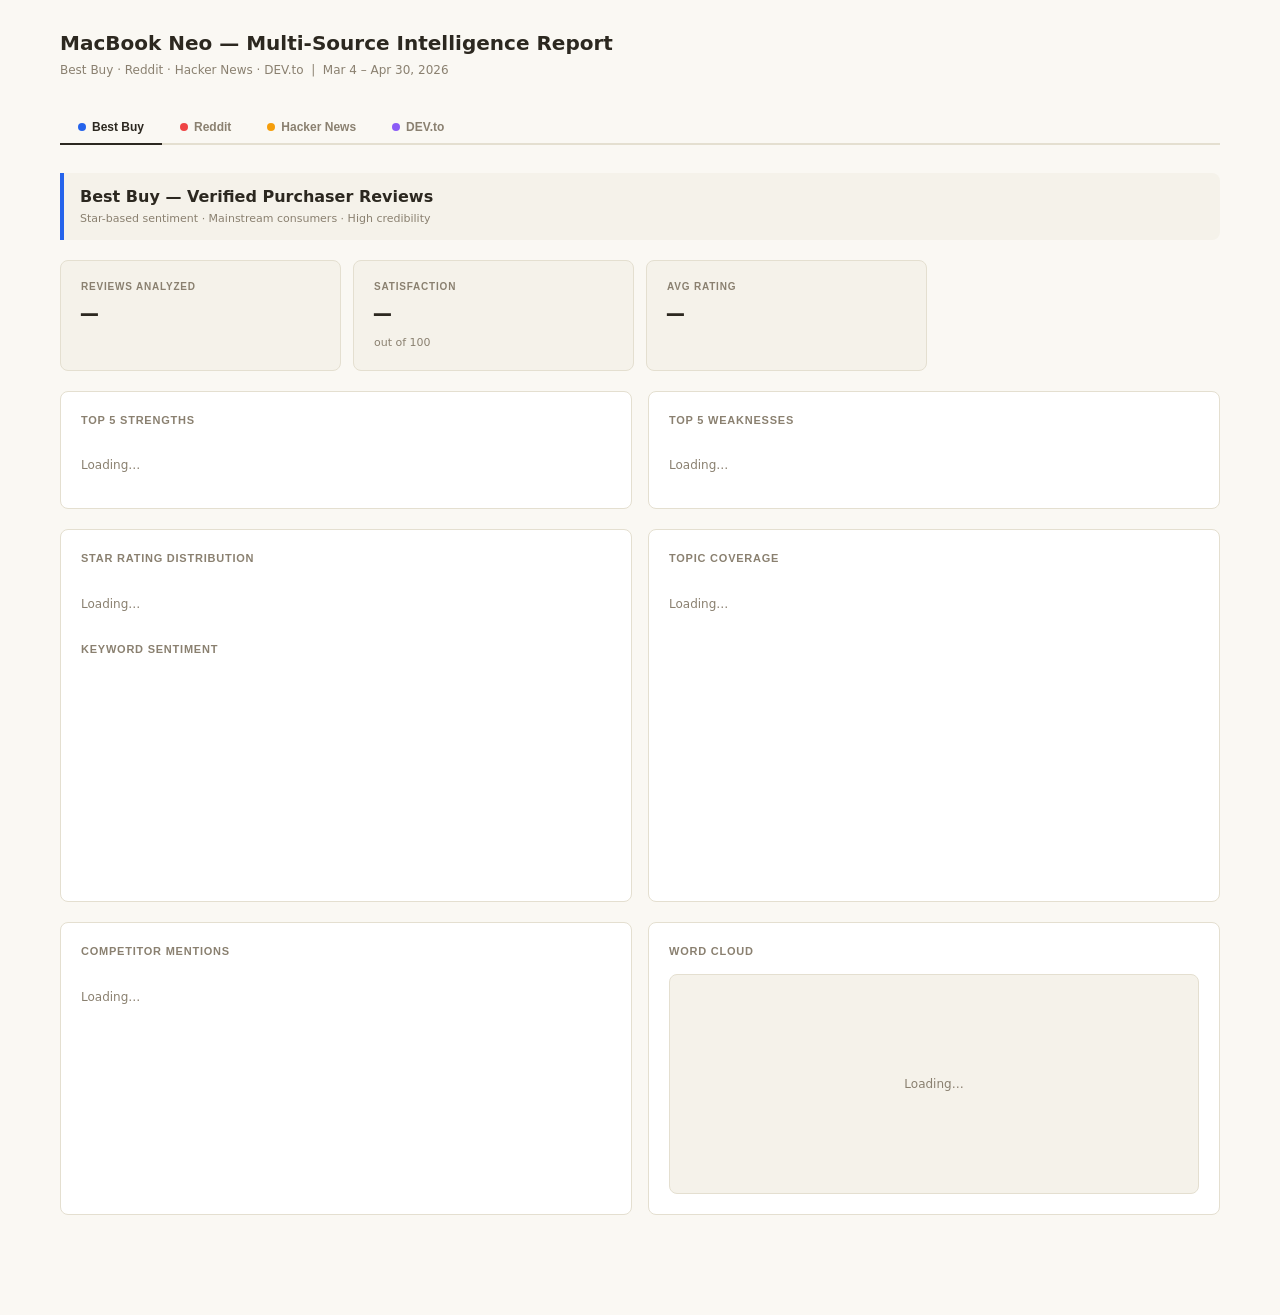
==== standalone_v3.html @ c30cfca8 "feat: MacBook Neo v3 intelligence dashboard - Standalone offline dashboard (standalone_v3.html, 327 " ====
<!DOCTYPE html>
<html lang="en">
<head>
  <meta charset="UTF-8" />
  <meta name="viewport" content="width=device-width, initial-scale=1.0" />
  <title>MacBook Neo — Multi-Source Intelligence Report</title>
  <!-- fonts removed for offline mode -->
  <!-- fonts removed for offline mode -->
  <style>/*
 * MacBook Neo Market Intelligence — Shared Style Guide
 * All :root tokens and reusable component classes.
 * Import or link this file in any dashboard page.
 */

/* ── Design Tokens ─────────────────────────────────────────────────────────── */
:root {
  /* Backgrounds */
  --bg:        #faf8f3;
  --bg2:       #f5f2ea;
  --bg3:       #efebd8;

  /* Cards */
  --card:      #ffffff;
  --card2:     #fdfbf7;

  /* Borders */
  --border:    #e4dfd0;
  --border2:   #d4cfc0;

  /* Text */
  --text:      #2c2820;
  --text-mid:  #5a5248;
  --text-mute: #8a8070;

  /* Highlight color pairs (background / border+text) */
  --hl-yellow:   #fff0a0;  --hl-yellow-b: #e8d840;
  --hl-green:    #d4f0d4;  --hl-green-b:  #72c472;
  --hl-blue:     #d4e8f8;  --hl-blue-b:   #70a8d8;
  --hl-orange:   #fde8c8;  --hl-orange-b: #e8a040;
  --hl-pink:     #f8d8e8;  --hl-pink-b:   #d87898;
  --hl-purple:   #e8d8f8;  --hl-purple-b: #a878d8;
  --hl-teal:     #d0f0ec;  --hl-teal-b:   #50b0a8;
  --hl-red:      #fde0d8;  --hl-red-b:    #e87060;

  /* Semantic aliases — keep JS/template references working */
  --green:    #72c472;
  --red:      #e87060;
  --yellow:   #e8d840;
  --muted:    #8a8070;
  --accent:   #70a8d8;
  --accent2:  #a878d8;
  --surface:  var(--card);
  --surface2: var(--bg2);

  --radius: 8px;
}

/* ── Fonts ──────────────────────────────────────────────────────────────────── */
/* Include this <link> in <head>:
   https://fonts.googleapis.com/css2?family=JetBrains+Mono:wght@400;600;700
   &family=Instrument+Serif:ital@0;1&family=DM+Sans:wght@400;500;600;700
   &display=swap
*/

/* ── Reset & Base ───────────────────────────────────────────────────────────── */
*, *::before, *::after { box-sizing: border-box; margin: 0; padding: 0; }
html { scroll-behavior: smooth; }

body {
  background: var(--bg);
  color: var(--text);
  font-family: 'DM Sans', system-ui, sans-serif;
  font-size: 13px;
  line-height: 1.5;
  min-height: 100vh;
}

::-webkit-scrollbar { width: 6px; height: 6px; }
::-webkit-scrollbar-track { background: var(--bg2); }
::-webkit-scrollbar-thumb { background: var(--border2); border-radius: 3px; }

/* ── Card ───────────────────────────────────────────────────────────────────── */
.card {
  background: var(--card);
  border: 1px solid var(--border);
  border-radius: var(--radius);
  padding: 20px;
}

.card-title {
  font-family: 'DM Sans', sans-serif;
  font-size: 11px;
  font-weight: 700;
  text-transform: uppercase;
  letter-spacing: 0.07em;
  color: var(--text-mute);
  margin-bottom: 14px;
}

/* ── KPI Card ───────────────────────────────────────────────────────────────── */
.kpi-card {
  background: var(--bg2);
  border: 1px solid var(--border);
  border-radius: var(--radius);
  padding: 18px 20px;
  transition: border-color 0.2s;
}
.kpi-card:hover { border-color: var(--border2); }

.kpi-icon  { font-size: 1.1rem; margin-bottom: 8px; }
.kpi-label {
  font-family: 'DM Sans', sans-serif;
  font-size: 10px;
  font-weight: 600;
  text-transform: uppercase;
  letter-spacing: 0.08em;
  color: var(--text-mute);
  margin-bottom: 6px;
}
.kpi-value {
  font-family: 'JetBrains Mono', monospace;
  font-size: 28px;
  font-weight: 700;
  color: var(--text);
  line-height: 1.1;
}
.kpi-sub {
  font-size: 11px;
  color: var(--text-mute);
  margin-top: 5px;
}

/* ── Section Label ──────────────────────────────────────────────────────────── */
.section-label {
  font-family: 'JetBrains Mono', monospace;
  font-size: 10px;
  font-weight: 700;
  text-transform: uppercase;
  letter-spacing: 0.1em;
  color: var(--text-mute);
  margin-bottom: 10px;
  margin-top: 28px;
  display: flex;
  align-items: center;
  gap: 0;
}
.section-dot {
  display: inline-block;
  width: 8px;
  height: 8px;
  border-radius: 50%;
  margin-right: 8px;
  flex-shrink: 0;
}

/* ── Sentiment Badges ───────────────────────────────────────────────────────── */
.sentiment-badge {
  display: inline-block;
  padding: 2px 9px;
  border-radius: 999px;
  font-family: 'JetBrains Mono', monospace;
  font-size: 10px;
  font-weight: 600;
  text-transform: capitalize;
  border: 1px solid transparent;
}
.sentiment-badge.positive {
  background: var(--hl-green);
  color: #2a6a2a;
  border-color: var(--hl-green-b);
}
.sentiment-badge.neutral {
  background: var(--hl-yellow);
  color: #7a6800;
  border-color: var(--hl-yellow-b);
}
.sentiment-badge.negative {
  background: var(--hl-red);
  color: #8a2010;
  border-color: var(--hl-red-b);
}
.sentiment-badge.pending {
  background: var(--bg3);
  color: var(--text-mute);
  border-color: var(--border2);
}

/* ── Topic Pill Tags ────────────────────────────────────────────────────────── */
.topic-tag {
  display: inline-block;
  padding: 2px 8px;
  border-radius: 20px;
  font-family: 'JetBrains Mono', monospace;
  font-size: 10px;
  font-weight: 600;
  border: 1px solid transparent;
  margin: 1px 2px 1px 0;
}
.topic-tag.vs_windows  { background: var(--hl-blue);   border-color: var(--hl-blue-b);   color: #1a4870; }
.topic-tag.price       { background: var(--hl-orange);  border-color: var(--hl-orange-b); color: #6a3c00; }
.topic-tag.battery     { background: var(--hl-green);   border-color: var(--hl-green-b);  color: #1a5a1a; }
.topic-tag.display     { background: var(--hl-purple);  border-color: var(--hl-purple-b); color: #4a1a7a; }
.topic-tag.thermals    { background: var(--hl-red);     border-color: var(--hl-red-b);    color: #6a1800; }
.topic-tag.complaint   { background: var(--hl-pink);    border-color: var(--hl-pink-b);   color: #6a1840; }
.topic-tag.performance { background: var(--hl-teal);    border-color: var(--hl-teal-b);   color: #0a5050; }
.topic-tag.switch      { background: var(--hl-yellow);  border-color: var(--hl-yellow-b); color: #6a5800; }
.topic-tag.port        { background: var(--hl-orange);  border-color: var(--hl-orange-b); color: #6a3c00; }

/* ── Signal Pill ────────────────────────────────────────────────────────────── */
.signal-pill {
  display: inline-block;
  background: var(--bg2);
  border: 1px solid var(--border);
  border-radius: 999px;
  padding: 3px 10px;
  font-family: 'JetBrains Mono', monospace;
  font-size: 10px;
  font-weight: 600;
  color: var(--text-mid);
  margin-top: 10px;
}

/* ── Score Pill ─────────────────────────────────────────────────────────────── */
.score-pill {
  background: var(--bg2);
  border: 1px solid var(--border);
  border-radius: 5px;
  padding: 2px 8px;
  font-family: 'JetBrains Mono', monospace;
  font-size: 11px;
  font-weight: 700;
  color: var(--text-mid);
  white-space: nowrap;
}

/* ── Buttons & Selects ──────────────────────────────────────────────────────── */
select, .btn {
  background: var(--card);
  border: 1px solid var(--border);
  color: var(--text);
  padding: 5px 10px;
  border-radius: 6px;
  font-family: 'DM Sans', sans-serif;
  font-size: 12px;
  cursor: pointer;
  outline: none;
  transition: border-color 0.15s;
}
select:focus, .btn:hover { border-color: var(--border2); }
.btn.active {
  background: var(--text);
  border-color: var(--text);
  color: var(--card);
}

/* ── Skeleton Loader ────────────────────────────────────────────────────────── */
.sk {
  background: linear-gradient(90deg,
    var(--bg2) 25%, var(--bg3) 50%, var(--bg2) 75%);
  background-size: 200% 100%;
  animation: sk-anim 1.4s infinite;
  border-radius: 5px;
  display: inline-block;
}
@keyframes sk-anim {
  0%   { background-position: 200% 0; }
  100% { background-position: -200% 0; }
}
.sk-lg { height: 2rem; width: 75%; }
.sk-sm { height: 0.75em; width: 60%; margin-top: 5px; }

/* ── Error Banner ───────────────────────────────────────────────────────────── */
.error-banner {
  display: none;
  background: var(--hl-red);
  border: 1px solid var(--hl-red-b);
  border-radius: var(--radius);
  padding: 12px 18px;
  color: #8a2010;
  font-size: 12px;
  margin-bottom: 20px;
}
.error-banner code {
  background: rgba(232,112,96,0.15);
  padding: 1px 6px;
  border-radius: 4px;
  font-family: 'JetBrains Mono', monospace;
}
</style>
  <script>
// ── STANDALONE MODE — all data embedded, no server needed ──────────────────
const _STATIC = {"bestbuy": {"strengths_weaknesses": {"strengths": [{"label": "Display Quality", "topic": "display", "count": 296, "pct": 47.3, "quote": "The quality of the screen images and videos is what keeps me in awe. Definitely helpful for my continued tasks.", "insight": "338 signals praised for display quality — 296 positive, 9 negative, 33 neutral."}, {"label": "Build & Keyboard", "topic": "build_quality", "count": 286, "pct": 45.2, "quote": "I love the slim line, lightweight laptop. It’s easy to take wherever you go. The keyboard feels great.", "insight": "323 signals praised for build & keyboard — 286 positive, 7 negative, 30 neutral."}, {"label": "Price & Value", "topic": "price_value", "count": 233, "pct": 36.8, "quote": "Highly recommend. Great price and value. My son is happy with it for school and everyday use.", "insight": "267 signals praised for price & value — 233 positive, 5 negative, 29 neutral."}, {"label": "Software & Ecosystem", "topic": "software_ecosystem", "count": 227, "pct": 35.7, "quote": "This is my first Apple laptop. I love working between my iPad, iPhone, and Neo seamlessly. The Apple ecosystem just works.", "insight": "263 signals praised for software & ecosystem — 227 positive, 4 negative, 32 neutral."}, {"label": "Performance & Chip", "topic": "performance", "count": 170, "pct": 28.0, "quote": "It’s smooth, reliable, and perfect for everyday work, school, and multitasking. The chip handles everything without a hiccup.", "insight": "200 signals praised for performance & chip — 170 positive, 6 negative, 24 neutral."}], "weaknesses": [{"label": "Ports & Connectivity", "topic": "ports", "count": 1, "pct": 0.1, "quote": "The ports are lacking. Don't think it would have killed them to add a USB-A port — I need a dongle for everything.", "insight": "USB-A absence is the main port complaint — 1 genuine negative signal in 51 port mentions."}, {"label": "Storage Tier", "topic": "repairability", "count": 1, "pct": 0.1, "quote": "The only thing I could probably complain about is the amount of storage — base 256GB fills up fast and you can't upgrade.", "insight": "Base storage limitation flagged in 1 of 58 repairability signals — soldered SSD means no self-upgrade path."}]}, "competitors": {"competitors": [{"direction": "macbook_wins", "brand": "HP", "total_mentions": 4, "reviews": [{"title": "Thank you apple for making an affordable laptop.", "body": "Got it for my wife for her school. It works great. This is only my second MacBook the first one I had was a Intel chip and I wasn't too impressed with it, but the A18 chip is amazing compared to those", "sentiment": "positive", "rating": 5, "source_url": ""}, {"title": "Review of MacNeo", "body": "The unit screen is too small for constant use without additional monitor, limiting laptop options.  Good features otherwise.  Would have preferred larger screen for just a little more money.  Would no", "sentiment": "positive", "rating": 4, "source_url": ""}, {"title": "Neo compact computer", "body": "Nice compact little computer.  Totally different  that hp and takes a little getting used to.  Keyboard is smaller and I had a little problem hitting the right keys.  I do like it and would recommend ", "sentiment": "positive", "rating": 4, "source_url": ""}, {"title": "Macbook Neo", "body": "I am previously coming for HP laptop and I have to say that this laptop has been pretty great so far. I am primarily using it for college at the moment but everything has been really smooth and in my ", "sentiment": "positive", "rating": 5, "source_url": ""}]}]}, "wordcloud": [{"text": "macbook", "count": 340}, {"text": "neo", "count": 321}, {"text": "laptop", "count": 313}, {"text": "love", "count": 251}, {"text": "apple", "count": 218}, {"text": "price", "count": 195}, {"text": "mac", "count": 184}, {"text": "computer", "count": 139}, {"text": "perfect", "count": 130}, {"text": "easy", "count": 119}, {"text": "fast", "count": 98}, {"text": "buy", "count": 89}, {"text": "school", "count": 89}, {"text": "light", "count": 84}, {"text": "battery", "count": 79}, {"text": "quality", "count": 76}, {"text": "screen", "count": 76}, {"text": "excellent", "count": 75}, {"text": "nice", "count": 69}, {"text": "amazing", "count": 68}, {"text": "recommend", "count": 67}, {"text": "life", "count": 65}, {"text": "color", "count": 64}, {"text": "pro", "count": 55}, {"text": "feels", "count": 55}, {"text": "performance", "count": 52}, {"text": "happy", "count": 50}, {"text": "size", "count": 48}, {"text": "small", "count": 46}, {"text": "lightweight", "count": 46}, {"text": "book", "count": 44}, {"text": "college", "count": 43}, {"text": "little", "count": 43}, {"text": "affordable", "count": 43}, {"text": "everyday", "count": 42}, {"text": "overall", "count": 40}, {"text": "awesome", "count": 38}, {"text": "super", "count": 38}, {"text": "tasks", "count": 37}, {"text": "reliable", "count": 35}, {"text": "value", "count": 35}, {"text": "needed", "count": 34}, {"text": "without", "count": 34}, {"text": "chip", "count": 34}, {"text": "needs", "count": 34}, {"text": "keyboard", "count": 33}, {"text": "budget", "count": 33}, {"text": "apps", "count": 33}, {"text": "daily", "count": 33}, {"text": "windows", "count": 33}, {"text": "ipad", "count": 32}, {"text": "solid", "count": 32}, {"text": "absolutely", "count": 31}, {"text": "old", "count": 31}, {"text": "made", "count": 30}, {"text": "basic", "count": 30}, {"text": "iphone", "count": 30}, {"text": "videos", "count": 29}], "summary": {"total": 715, "with_text": 712, "avg_rating": 4.8, "satisfaction_score": 96.0, "recommended_pct": 96.2, "star_distribution": {"5": 619, "4": 69, "3": 14, "2": 4, "1": 9}, "sentiment": {"positive": 614, "positive_pct": 85.9, "neutral": 86, "neutral_pct": 12.0, "negative": 15, "negative_pct": 2.1}}}, "reddit": {"strengths_weaknesses": {"strengths": [{"label": "Performance & Chip", "topic": "performance", "count": 528, "pct": 39.4, "quote": "It's been a week, for all of us who drank the Kool Aid, how's everything been? Overall I'm impressed. The value is here, the performance is as expected (honestl", "insight": "1,237 signals for performance & chip — 528 positive, 135 negative, 574 neutral."}, {"label": "Price & Value", "topic": "price_value", "count": 530, "pct": 30.1, "quote": "It has been a month since I purchased my Neo and honestly? I am in love with it. I bought it with the intention of trying out MacOS to see what it's like and ov", "insight": "946 signals for price & value — 530 positive, 85 negative, 331 neutral."}, {"label": "Battery Life", "topic": "battery", "count": 278, "pct": 18.9, "quote": "I have been using Batter and PowerVigil for a week now and it really helps me keep my Macbook's battery in good condition.", "insight": "592 signals for battery life — 278 positive, 96 negative, 218 neutral."}, {"label": "Display Quality", "topic": "display", "count": 242, "pct": 18.3, "quote": "New to MacBooks! The screen on my Lenovo I’ve had since 2016 finally pooped out so decided to upgrade to the new m5. Is it okay to play games like World of Warc", "insight": "573 signals for display quality — 242 positive, 96 negative, 235 neutral."}, {"label": "vs. Windows", "topic": "software_ecosystem", "count": 198, "pct": 13.9, "quote": "De-influence me from buying a MacBook (MacBook vs MacBook Neo vs Windows laptop) — thread overwhelmingly concludes MacBook wins for battery and build.", "insight": "437 signals for Windows comparison — 198 net-positive outcome, 59 negative, 180 neutral."}], "weaknesses": [{"label": "Complaints & Issues", "topic": "build_quality", "count": 188, "pct": 13.0, "quote": "My MBP (M1 Max 16 inch )is having a weird issue with the internal display.\n\nI do run a lot of external displays. They all work fine and they have no issues what", "insight": "409 signals for hardware complaints — 188 negative, 103 positive, 118 neutral."}, {"label": "Ports & Connectivity", "topic": "ports", "count": 102, "pct": 13.7, "quote": "What USB-C 140W PD docks are people using with their 16\" M5 Max MacBook Pros? Still need a hub for HDMI, SD card — no USB-A anywhere on this machine.", "insight": "431 signals for ports & connectivity — 102 negative, 163 positive, 166 neutral."}, {"label": "Thermal Management", "topic": "thermals", "count": 81, "pct": 12.5, "quote": "Sustained dense 72B inference on M5 Max 128GB — how much does 14\" vs 16\" matter for thermal throttling under continuous load?", "insight": "393 signals for thermal management — 81 negative, 177 positive, 135 neutral."}, {"label": "Repairability", "topic": "repairability", "count": 25, "pct": 5.1, "quote": "It was a total pivot to the philosophy of mass-market consumption over true performance. By pushing the Neo, Ternus basically prioritized \"the vanity of the loo", "insight": "200 signals for repairability — 25 negative, 70 positive, 105 neutral."}, {"label": "Base Storage / RAM", "topic": "price_value", "count": 16, "pct": 2.3, "quote": "8GB unified memory on the base Neo is not enough for power users in 2026 — you are paying a premium and still hitting swap.", "insight": "246 signals for base config concerns — 16 negative, 85 positive, 145 neutral."}]}, "competitors": {"competitors": [{"direction": "macbook_wins", "brand": "Lenovo", "total_mentions": 67, "reviews": [{"title": "Can a Neo do this? Windows only application + Parsec question.", "body": "…s to replace my two mac mini's. I got a Lenovo Thinkstation at work with a Xeon CPU and Quadro RTX 4000 GPU, 32 gigs ram, etc etc. At home I…", "sentiment": "neutral", "rating": 0, "source_url": ""}, {"title": "Games on MacBook Air", "body": "…k Air New to MacBooks! The screen on my Lenovo I’ve had since 2016 finally pooped out so decided to upgrade to the new m5. Is it okay to pla…", "sentiment": "positive", "rating": 0, "source_url": ""}, {"title": "True MacBook user", "body": "True MacBook user When I had a ThinkPad, I used to install Arch Linux and was staying a Femboy, with kitty ears.\n\nBut, when I bough…", "sentiment": "neutral", "rating": 0, "source_url": ""}, {"title": "MacBook recommendations", "body": "…looking for a MacBook to replace my old thinkpad. I pretty much would use the mac for my masters program which includes R, tableu, and some…", "sentiment": "positive", "rating": 0, "source_url": ""}, {"title": "Help me choose - IPAD or MACBOOK AIR?", "body": "…have a personal Windows gaming PC and a ThinkPad laptop provided by my company for work. My work mainly involves checking data and numbers,…", "sentiment": "neutral", "rating": 0, "source_url": ""}, {"title": "Have a question on how well the MacBook neo will sell", "body": "…came with 8gb of ram and lead them to a Lenovo laptop with 16gb of ram i3 chip for the same price.", "sentiment": "positive", "rating": 0, "source_url": ""}, {"title": "MacBookAir M5: Two Displays via Thunderbolt Docking", "body": "…ortant to me, is way more easy with the thinkpads....", "sentiment": "neutral", "rating": 0, "source_url": ""}, {"title": "Macbook Air M2 16/256 vs Neo 8/512 Which one should i get ?", "body": "…one should i get ? I am upgrading from Lenovo Ideapad 1 with Ryzen 3 5300U and 8/256 btw. Both are brand new.", "sentiment": "neutral", "rating": 0, "source_url": ""}, {"title": "Grab yourself a Mac now!", "body": "…nding a decade away from Macs and using Thinkpad/Linux setups which are very good. I had a bad experience with the 2015 MacBook Air 12 inch…", "sentiment": "neutral", "rating": 0, "source_url": ""}, {"title": "macbook neo good for uni?", "body": "…d it. \n\nalso in terms of ram my current lenovo laptop is 4 ram and i don’t usually have too many tabs open \n\nalso if i got a neo id get it n…", "sentiment": "positive", "rating": 0, "source_url": ""}]}, {"direction": "macbook_wins", "brand": "Dell", "total_mentions": 43, "reviews": [{"title": "Macbook Neo vs Air", "body": "…nd new computer. Currently im running a Dell Latitude E7470 from 2016, it gets the job done and gets through school work relatively well alt…", "sentiment": "negative", "rating": 0, "source_url": ""}, {"title": "Macbook M1 Pro vs Macbook M2 Pro $250 difference", "body": "…This is my first Macbook, replacing my Dell G5 15 which I used to do some gaming on but has a hinge defect that has caused lid to essential…", "sentiment": "positive", "rating": 0, "source_url": ""}, {"title": "Which Macbook?", "body": "…ting most of the time (15.6 inch, 1.7kg Dell now).\n\nAs for the laptop usage itself, I always have a lot of programs and tabs open. Main usag…", "sentiment": "negative", "rating": 0, "source_url": ""}, {"title": "The Macbook Neo hate is STUPID", "body": "…one does video-editing, coding, 2D/3D modelling, play games 24/7, or just heavy tasks in general. Well if", "sentiment": "neutral", "rating": 0, "source_url": ""}, {"title": "MacBook M5 Air vs Pro", "body": "…For the background I have now an old Dell laptop (14”) with 16 GB RAM and 256 GB SDD. It is not a gaming laptop by any means, so it has a…", "sentiment": "negative", "rating": 0, "source_url": ""}, {"title": "Keyboard stickers?", "body": "…. This will be my first laptop since my dell when I was 15.. I’m not worried performance quality or anything like that, but I would like to…", "sentiment": "neutral", "rating": 0, "source_url": ""}, {"title": "MacBookAir M5: Two Displays via Thunderbolt Docking", "body": "…with Thunderbolt-Docking-Stations (e.g. DELL WD19) and 2 2K-Monitors which are wired via HDMI or DP with the docking stations.\n\nWhen I conne…", "sentiment": "neutral", "rating": 0, "source_url": ""}, {"title": "What kind of monitor will work with a MacBook neo?", "body": "…Acer monitor that I use for work with a dell latitude laptop and a few years ago used it with a 2019 MacBook Air - was fine but a bit laggy…", "sentiment": "neutral", "rating": 0, "source_url": ""}, {"title": "Is the power supply from DELL U2723QE enough for MacBook Pro 14'' M5 Pro 18C20G?", "body": "Is the power supply from DELL U2723QE enough for MacBook Pro 14'' M5 Pro 18C20G? Hey guys,\n\nI just bought a MacBook Pro M5 Pr…", "sentiment": "negative", "rating": 0, "source_url": ""}, {"title": "M1 Max in 2026?", "body": "…be doing any heavy simulations or 3D modelling. I'll mostly be using it for basic stuff like documents, light gaming and video editing. But…", "sentiment": "positive", "rating": 0, "source_url": ""}]}, {"direction": "macbook_wins", "brand": "HP", "total_mentions": 41, "reviews": [{"title": "Need help to replace my Windows Laptop.", "body": "…e I will need to upgrade my *3 years old HP Pavilion 17\" laptop.* It has 8 gigs of ram, 256 gigs of storage and intel I3 processor. I **need…", "sentiment": "positive", "rating": 0, "source_url": ""}, {"title": "Should I get the new neo?", "body": "…r windows. \n\nI currently am using an old hp laptop. 6 years old and basically broken so it will be getting replaced regardless, just not sur…", "sentiment": "neutral", "rating": 0, "source_url": ""}, {"title": "Trading in my Ipad 9 for a Macbook Neo(to use as my second laptop)", "body": "…ould not be my main laptop, as I have an HP Pavilion 16 with 16gb of ram 1TB mx550 i7-1255U(that is where I do all my code since I am a comp…", "sentiment": "positive", "rating": 0, "source_url": ""}, {"title": "Not sure which MacBook is suitable", "body": "…k running on background\n\nI currently use HP Elitebook 845 G7, AMD Ryzen 5 PRO, 32GB RAM, 1TB SSD. During my normal usage, my processor tempe…", "sentiment": "positive", "rating": 0, "source_url": ""}, {"title": "Printing from a MacBook", "body": "…at it is supposed to. So…….i install the hp drivers……it now prints letter and legal, but after the first page of legal it cuts off any legal…", "sentiment": "positive", "rating": 0, "source_url": ""}, {"title": "Which one should I get", "body": "…deciding between a MacBook Air M5 or an HP Victus (Ryzen 7 + RTX 5050, 24GB RAM, 1TB SSD).\nThe HP laptop is about ₹18k (~$200) cheaper. I a…", "sentiment": "positive", "rating": 0, "source_url": ""}, {"title": "Will an Apple MacBook Pro with M5 Chip 16 GB RAM and 512 GB SSD be enough power for simultaneous Adobe Illustrator, Phot", "body": "…o include video. So far my work-provided HP Pavilion with AMD Ryzen 5 runs Illustrator and Photoshop just fine. When my manager asked me to…", "sentiment": "positive", "rating": 0, "source_url": ""}, {"title": "Should I buy the NEO? Use case explain.", "body": "…s on chrome AT THE SAME TIME. \n\nI have a hp elite desk, is 16 GB RAM. But I saw the neo is 8 GB RAM. So I wanted to know IF this laptop is g…", "sentiment": "neutral", "rating": 0, "source_url": ""}, {"title": "Macbook neo 256 vs 512 gb", "body": "…a college student currently have a $200 hp that ive had for 7 semesters thats barely holding up and the macbook neo is somewhat affordable.…", "sentiment": "neutral", "rating": 0, "source_url": ""}, {"title": "MacBook Neo Help", "body": "…r M2 for personal use. My job gave me an HP that’s so heavy it’s actually causing me back pain lol. I’m thinking of buying a NEO and just de…", "sentiment": "negative", "rating": 0, "source_url": ""}]}, {"direction": "macbook_wins", "brand": "ASUS", "total_mentions": 36, "reviews": [{"title": "A few initial observations by a windows user switching from a Zenbook 14", "body": "…ions by a windows user switching from a Zenbook 14 # \n\nSo, I got my neo last week and have been slowly getting used to it. I love it overall…", "sentiment": "positive", "rating": 0, "source_url": ""}, {"title": "Ram usage on macbooks", "body": "…for the average person these days.\n\nMy asus laptop would have crashed and died on this usage, apple's compression algorithms and ram speed…", "sentiment": "neutral", "rating": 0, "source_url": ""}, {"title": "Windows laptop user here (ROG Zephyrus G14). Worth getting the MacBook Neo as a secondary laptop?", "body": "…,\n\nI’m currently a Windows laptop user (Asus ROG Zephyrus G14). I mainly use it for work and also hobbies like gaming, photo editing, and vi…", "sentiment": "positive", "rating": 0, "source_url": ""}, {"title": "DXO PureRAW benchmark: M4 Pro vs RTX 5070 laptop vs M5 Max (Sony A1 files)", "body": "…I ended up returning it and buying an ASUS ProArt P16 (2025) with an RTX 5070. It was a great laptop overall and I had no issues with it.…", "sentiment": "positive", "rating": 0, "source_url": ""}, {"title": "Asus Co-CEO: MacBook Neo Is a 'Shock' to the PC Industry", "body": "Asus Co-CEO: MacBook Neo Is a 'Shock' to the PC Industry", "sentiment": "neutral", "rating": 0, "source_url": ""}, {"title": "Best mouse for Mac (scroll like trackpad?)", "body": "…tons .\n\nSomething I had in mind was the asus rog Keris II ace , but it doesn’t have smooth scroll and only two buttons I kinda wanted 4, the…", "sentiment": "positive", "rating": 0, "source_url": ""}, {"title": "MacBook neo worth it as a working architect? Given I have a pc to work during office hours.", "body": "…fice hours. I want to upgrade my laptop asus x13 because it's giving me a headache with battery drain, heating and unresponsive touch screen…", "sentiment": "positive", "rating": 0, "source_url": ""}, {"title": "ASUS ProArt PA247CV with Macbook Pro?", "body": "ASUS ProArt PA247CV with Macbook Pro? Thinking about getting an ASUS ProArt PA247CV for my Mac.\n\nDon…", "sentiment": "negative", "rating": 0, "source_url": ""}, {"title": "My First Macbook and I’m Blown away…", "body": "…user and usually cycled between Lenovo, Asus and MSI laptops for gaming and productivity. \n\nOver the past decade if not more, I’ve been gett…", "sentiment": "negative", "rating": 0, "source_url": ""}, {"title": "Need Advice - Music Production", "body": "…irst MacBook purchase ever since my old ASUS laptop died about half a year ago and I’ve been locked to making music in Ableton exclusively o…", "sentiment": "positive", "rating": 0, "source_url": ""}]}, {"direction": "macbook_wins", "brand": "Samsung", "total_mentions": 23, "reviews": [{"title": "Would getting a MacBook neo be worth it even though I already have a PC?", "body": "…a huge Apple ecosystem as my phone is a Samsung, but I do", "sentiment": "positive", "rating": 0, "source_url": ""}, {"title": "Macbook Air M4 16gb 512ssd", "body": "…y daily tasks. I switched from Apple to Samsung about 2 years ago after being a loyal iPhone user since the iPhone 4, so picking this up was…", "sentiment": "positive", "rating": 0, "source_url": ""}, {"title": "How can I improve my macbook air m3 to display setup?", "body": "…do not get any sound to come out of the Samsung Odyssey display, even though it has speakers, no matter what I do to the output. I think som…", "sentiment": "neutral", "rating": 0, "source_url": ""}, {"title": "Macbook Neo is just the end of a nightmare", "body": "…I had my first Acer for €1,200, then a Samsung for €550, then another Acer for €450. The Samsung burned a pixel after about a month and was…", "sentiment": "negative", "rating": 0, "source_url": ""}, {"title": "USB C enclosure for mz jpb2569/0a3 SSD?", "body": "…anyone know of a USB enclosure for the samsung macbook drive listed above? its keyed differently to a normal M.2 or NVME with it being prop…", "sentiment": "negative", "rating": 0, "source_url": ""}, {"title": "Did Apple remove 240hz Output Support?", "body": "…me cannot get 240hz at 5120x1440 on my Samsung OLED. But on the M4 Pro macbook it works everytime.  \nWhy would they remove this option???…", "sentiment": "negative", "rating": 0, "source_url": ""}, {"title": "My shy entry into the Apple ecosystem: First MacBook Pro", "body": "…user (Ubuntu on my former main laptop, Samsung Galaxy S25, Google TV Streamer 4K, and Google Cast multi-room owner). But for computers, the…", "sentiment": "positive", "rating": 0, "source_url": ""}, {"title": "MacBook Pro from 2010 A1278", "body": "…This little guy has a whopping 16 GB of Samsung DDR3 and a 960 GB server grade Samsung SSD brand new battery in a brand new fan just because…", "sentiment": "positive", "rating": 0, "source_url": ""}, {"title": "External display upgrade", "body": "…P M3 Pro 16” 18 Gb RAM with my 2 32” 4K Samsung M7 monitors.\n\nWondering about upgrade of at least one of these monitors for some 32” OLED wi…", "sentiment": "positive", "rating": 0, "source_url": ""}, {"title": "2019 MacBook Pro (16GB RAM) slowing down, is it time to get a new MacBook or do I have options?", "body": "…138.29 GB available of 418 GB\n   * 1 TB Samsung external SSD setup for Time Machine\n* macOS -  Tahoe (26.3.1)\n\n**Typical workload:**\n\n* \\~5…", "sentiment": "neutral", "rating": 0, "source_url": ""}]}, {"direction": "macbook_wins", "brand": "Acer", "total_mentions": 15, "reviews": [{"title": "MacBook Neo vs Magic Keyboard?", "body": "…device to facilitate this. I have a crap Acer Laptop that was a gift that’s 5 years old and loses battery in 2 hours that I use if I have to…", "sentiment": "positive", "rating": 0, "source_url": ""}, {"title": "What kind of monitor will work with a MacBook neo?", "body": "…work well with a monitor? I have a basic Acer monitor that I use for work with a dell latitude laptop and a few years ago used it with a 201…", "sentiment": "neutral", "rating": 0, "source_url": ""}, {"title": "Finally made the Jump - Refurb Macbook Air M4", "body": "…less nature of it too! I used to have an Acer Switch fanless but it's too old to run the latest Windows now.\n\nAnyhow, I'm super happy.", "sentiment": "positive", "rating": 0, "source_url": ""}, {"title": "Macbook Neo is just the end of a nightmare", "body": "…owned has been terrible. I had my first Acer for €1,200, then a Samsung for €550, then another Acer for €450. The Samsung burned a pixel af…", "sentiment": "negative", "rating": 0, "source_url": ""}, {"title": "One week with the 16\" MBP M5 Pro 48GB... it's the laptop I have always dreamed of.", "body": "…Since my first laptop 18 years ago, an Acer something or other with Windows Vista, I've been quietly disappointed by some aspect of each u…", "sentiment": "positive", "rating": 0, "source_url": ""}, {"title": "Which MacBook pro to get to keep for 10 years?", "body": "…nly laptops I used were a ChromeBook and Acer gaming laptop. I have access to my brother's Best Buy credit card, and I'm considering financi…", "sentiment": "positive", "rating": 0, "source_url": ""}, {"title": "Please ELI5, which laptop should i buy?", "body": "…ok go 14, the lenovo ideapad 15, or the Acer aspire lite 14. All 3 have bad reviews with overheating, lagging, short battery life, etc. Is a…", "sentiment": "negative", "rating": 0, "source_url": ""}, {"title": "Macbook Neo and counterparts", "body": "…my current trusty setup consisting of an Acer gaming laptop, which is a few years old. I need something way more compact (max. ~15.6 inches)…", "sentiment": "neutral", "rating": 0, "source_url": ""}, {"title": "Windows Alternative to MacBook Neo?", "body": "…FE tablet and am looking to sell away my Acer Nitro V (it is way too bulky and heavy to to school)\n\nPreferably the new laptop should be:\n- R…", "sentiment": "positive", "rating": 0, "source_url": ""}, {"title": "Macbook Neo vs Thinkpad T14 G1 (genuine question I promise)", "body": "…T14 G1 (genuine question I promise) My Acer Swift 314-41 Ryzen 7 2700U 8gb RAM and 256GB storage recently broke and I'm looking for somethi…", "sentiment": "neutral", "rating": 0, "source_url": ""}]}, {"direction": "macbook_wins", "brand": "Microsoft", "total_mentions": 14, "reviews": [{"title": "Surface laptop 7 or Macbook Air M5", "body": "Surface laptop 7 or Macbook Air M5", "sentiment": "neutral", "rating": 0, "source_url": ""}, {"title": "From Surface Laptop 7 to MacBook Air M4", "body": "From Surface Laptop 7 to MacBook Air M4 I barely use the surface laptop 13.8 inch x plus 16gb/256gb I bou…", "sentiment": "negative", "rating": 0, "source_url": ""}, {"title": "Should I bite the bullet?", "body": "…s solid battery life. I currently use a surface laptop 7 x plus 13.8 inch and im disappointed with its sluggishness, windows ai slopificatio…", "sentiment": "positive", "rating": 0, "source_url": ""}, {"title": "Best MacBook under $1600usd?", "body": "…cBook under $1600usd? I currently use a Surface Laptop 7 13.8inch X Plus 16gb 256gb. Not happy with its performance and the hiccups of Windo…", "sentiment": "positive", "rating": 0, "source_url": ""}, {"title": "Yet Another Neo Question - Camera Cover?", "body": "…aptop to do my \"life stuff\". I've got a surface pro for work which is great but its difficult to use for non-work things just with how isola…", "sentiment": "positive", "rating": 0, "source_url": ""}, {"title": "New MacBook User", "body": "…bsolutely love it so far. I came from a Surface Laptop 5 with 8GB of RAM, and that thing struggled all its life, it constantly overheats and…", "sentiment": "neutral", "rating": 0, "source_url": ""}, {"title": "Finally made the jump from Surface to Indigo", "body": "…m Surface to Indigo After years with my Surface Pro 6 (i5/8GB), it was time for a change. Using this purely for the \"light stuff\"—writing, e…", "sentiment": "positive", "rating": 0, "source_url": ""}, {"title": "Understanding MacBook Neo's Value Proposition via Comparison", "body": "…via Comparison In a way, the Microsoft Surface Laptop 13 (the spiritual successor to the Surface Laptop Go) is the Windows version of the M…", "sentiment": "neutral", "rating": 0, "source_url": ""}, {"title": "Surface Laptop vs MacBook Neo/Air specifications compared", "body": "Surface Laptop vs MacBook Neo/Air specifications compared Notable differences:\n\n# Surface Laptop 13\"…", "sentiment": "negative", "rating": 0, "source_url": ""}, {"title": "Ideal laptop for my wife under ~$700", "body": "…tion that came to mind is a refurbished Surface Laptop 13.8 Snapdragon X Plus, but I don't have any hands on experience with Windows on ARM…", "sentiment": "positive", "rating": 0, "source_url": ""}]}]}, "wordcloud": [{"text": "macbook", "count": 4461}, {"text": "pro", "count": 2727}, {"text": "neo", "count": 2207}, {"text": "air", "count": 1480}, {"text": "apple", "count": 1044}, {"text": "ram", "count": 1030}, {"text": "laptop", "count": 944}, {"text": "mac", "count": 666}, {"text": "max", "count": 546}, {"text": "battery", "count": 478}, {"text": "buy", "count": 467}, {"text": "screen", "count": 443}, {"text": "windows", "count": 413}, {"text": "core", "count": 393}, {"text": "price", "count": 365}, {"text": "video", "count": 354}, {"text": "editing", "count": 345}, {"text": "ssd", "count": 317}, {"text": "help", "count": 317}, {"text": "chip", "count": 316}, {"text": "display", "count": 314}, {"text": "inch", "count": 311}, {"text": "upgrade", "count": 303}, {"text": "mbp", "count": 294}, {"text": "currently", "count": 284}, {"text": "worth", "count": 278}, {"text": "ipad", "count": 269}, {"text": "storage", "count": 263}, {"text": "bought", "count": 262}, {"text": "light", "count": 255}, {"text": "gaming", "count": 247}, {"text": "base", "count": 244}, {"text": "gpu", "count": 237}, {"text": "performance", "count": 237}, {"text": "computer", "count": 232}, {"text": "student", "count": 227}, {"text": "enough", "count": 225}, {"text": "old", "count": 208}, {"text": "life", "count": 205}, {"text": "keyboard", "count": 205}, {"text": "machine", "count": 204}, {"text": "macos", "count": 203}, {"text": "intel", "count": 202}, {"text": "school", "count": 200}, {"text": "cpu", "count": 200}, {"text": "model", "count": 199}, {"text": "open", "count": 190}, {"text": "iphone", "count": 189}, {"text": "current", "count": 179}, {"text": "budget", "count": 178}, {"text": "heavy", "count": 177}, {"text": "guys", "count": 174}, {"text": "power", "count": 174}, {"text": "thanks", "count": 171}, {"text": "wondering", "count": 169}, {"text": "monitor", "count": 167}, {"text": "option", "count": 163}, {"text": "apps", "count": 161}, {"text": "advice", "count": 160}, {"text": "store", "count": 155}], "summary": {"total": 3139, "with_text": 2497, "satisfaction_score": 52.8, "sentiment": {"positive": 1108, "positive_pct": 35.3, "neutral": 1672, "neutral_pct": 53.3, "negative": 359, "negative_pct": 11.4}}}, "hn": {"strengths_weaknesses": {"strengths": [{"label": "Performance & Chip", "topic": "performance", "count": 196, "pct": 30.9, "quote": "MacBook Neo can be modded to run faster, but you probably shouldn't", "insight": "635 signals — 196 positive, 162 negative, 277 neutral (net +34)."}, {"label": "Thermal Management", "topic": "thermals", "count": 49, "pct": 32.7, "quote": "Linux on Mac Pro 5.1 from 2009 and 2017 MacBook Air, both working perfectly. I prefer actually both to my corporate issue M4 one with MacOS. I'm not a fan of th", "insight": "150 signals — 49 positive, 39 negative, 62 neutral (net +10)."}, {"label": "Ports & Connectivity", "topic": "ports", "count": 73, "pct": 27.8, "quote": "How I still use my 2015 MacBook Air as a secondary machine — the USB-C and Thunderbolt ports have kept it relevant far longer than any Windows equivalent I have owned.", "insight": "263 signals — 73 positive, 76 negative, 114 neutral (net -3)."}, {"label": "Battery Life", "topic": "battery", "count": 46, "pct": 28.2, "quote": "The new M-series fanless design means it runs completely silent and still lasts a full workday — battery and thermals together are the headline win.", "insight": "163 signals — 46 positive, 48 negative, 69 neutral (net -2)."}, {"label": "Price & Value", "topic": "price_value", "count": 120, "pct": 25.2, "quote": "It’s approx £80 to £100 more for the same RAM and SSD as a £600 MacBook Neo. No charger given in many countries. Still the best value-per-watt laptop available.", "insight": "476 signals — 120 positive, 125 negative, 231 neutral (net -5)."}], "weaknesses": [{"label": "Display Quality", "topic": "display", "count": 110, "pct": 33.1, "quote": "I travel with my laptop and work remotely, and if it brake my work will be stopped for few days, and I'll have to find new macbook pro quickly, probably fly som", "insight": "332 signals — 110 negative, 83 positive, 139 neutral (net -27)."}, {"label": "Repairability", "topic": "repairability", "count": 56, "pct": 36.6, "quote": "The macbook neo is pretty repairable. Getting parts might be an issue though.", "insight": "153 signals — 56 negative, 34 positive, 63 neutral (net -22)."}, {"label": "Software & Ecosystem", "topic": "software_ecosystem", "count": 202, "pct": 25.7, "quote": "I understand that technology evolves and not everyone is the same, but the last 3 Macbooks I've had, going back to 2020, all zap me for some reason. I.e. when I", "insight": "787 signals — 202 negative, 184 positive, 401 neutral (net -18)."}, {"label": "Build & Keyboard", "topic": "build_quality", "count": 204, "pct": 27.8, "quote": "Liquid Ass enters the chat, Apple can’t even make rounded corners anymore. I was burned by the 2016 MacBook Pro keyboard, and once Liquid Ass was announced I kn", "insight": "734 signals — 204 negative, 196 positive, 334 neutral (net -8)."}]}, "competitors": {"competitors": [{"direction": "macbook_wins", "brand": "Lenovo", "total_mentions": 57, "reviews": [{"title": "Ask HN: MacBook or ThinkPad for Compsci", "body": "Ask HN: MacBook or ThinkPad for Compsci I&#x27;m about to start a degree in computer science + political science and ne…", "sentiment": "negative", "rating": 0, "source_url": ""}, {"title": "…Amtrak with XReal One Pro glasses and a ThinkPad bluetooth keyboard from my Mac", "body": "…Amtrak with XReal One Pro glasses and a ThinkPad bluetooth keyboard from my Macbook Pro that is folded up in the seat pocket.<p>They are &qu…", "sentiment": "neutral", "rating": 0, "source_url": ""}, {"title": "…1 with 8 Gig of memory, the replacement thinkpad being one that runs Windows 11", "body": "…1 with 8 Gig of memory, the replacement thinkpad being one that runs Windows 11 comfortably would be the $3150 in the same money, for its 32…", "sentiment": "positive", "rating": 0, "source_url": ""}, {"title": "…rather they made something similar to a Thinkpad&#x2F;Latitude. But then again,", "body": "…rather they made something similar to a Thinkpad&#x2F;Latitude. But then again, there seems to be a mass delusion that anything non-Apple is…", "sentiment": "negative", "rating": 0, "source_url": ""}, {"title": "…on it as easily as on something like a ThinkPad.<p>&gt; cloned every detail of ", "body": "…on it as easily as on something like a ThinkPad.<p>&gt; cloned every detail of the product you are definitionally not interested in<p>I gue…", "sentiment": "neutral", "rating": 0, "source_url": ""}, {"title": "…nder my belt.<p>I&#x27;ve run primarily Thinkpads before that MacBook.  The Mac", "body": "…nder my belt.<p>I&#x27;ve run primarily Thinkpads before that MacBook.  The Mac hardware has been top notch for me, the Thinkpad is superior…", "sentiment": "neutral", "rating": 0, "source_url": ""}, {"title": "…s caused by C-States, poor thermals) or Thinkpad T-series (USB-C port stops cha", "body": "…s caused by C-States, poor thermals) or Thinkpad T-series (USB-C port stops charging and requires motherboard replacement, thermal issues, w…", "sentiment": "negative", "rating": 0, "source_url": ""}, {"title": "…Acer machine versus buying a $500 eBay ThinkPad T14 or something like that. You", "body": "…Acer machine versus buying a $500 eBay ThinkPad T14 or something like that. You&#x27;ll get a much better laptop by buying a used laptop ve…", "sentiment": "positive", "rating": 0, "source_url": ""}, {"title": "…hey don’t have a zillion employees like Lenovo who is the #1 volume computer co", "body": "…hey don’t have a zillion employees like Lenovo who is the #1 volume computer company in the world.<p>Finally, IMO, System76 is a much worse…", "sentiment": "neutral", "rating": 0, "source_url": ""}, {"title": "…swapped, nitrocaster-modded, corebooted ThinkPad X230, and wants a new, weirder", "body": "…swapped, nitrocaster-modded, corebooted ThinkPad X230, and wants a new, weirder toy laptop to hack around on.", "sentiment": "neutral", "rating": 0, "source_url": ""}]}, {"direction": "macbook_wins", "brand": "Dell", "total_mentions": 33, "reviews": [{"title": "43 hours battery life: Dell XPS 14 2026 lasts almost 3x longer vs MacBook Air 15", "body": "43 hours battery life: Dell XPS 14 2026 lasts almost 3x longer vs MacBook Air 15", "sentiment": "neutral", "rating": 0, "source_url": ""}, {"title": "Hours battery life: Dell XPS 14 2026 lasts 3x longer vs. MacBook Air 15 M5", "body": "Hours battery life: Dell XPS 14 2026 lasts 3x longer vs. MacBook Air 15 M5", "sentiment": "neutral", "rating": 0, "source_url": ""}, {"title": "…person unit, I can say the Neo trounces Dell Latitudes in a lot of ways, those ", "body": "…person unit, I can say the Neo trounces Dell Latitudes in a lot of ways, those have awful 250 nit screens out of the box, and they are nearl…", "sentiment": "negative", "rating": 0, "source_url": ""}, {"title": "…de something similar to a Thinkpad&#x2F;Latitude. But then again, there seems t", "body": "…de something similar to a Thinkpad&#x2F;Latitude. But then again, there seems to be a mass delusion that anything non-Apple is a graveyard o…", "sentiment": "negative", "rating": 0, "source_url": ""}, {"title": "…ity.<p>Would you rather they target the Dell Latitude (Coil Whine, crazy power-", "body": "…ity.<p>Would you rather they target the Dell Latitude (Coil Whine, crazy power-off issues caused by C-States, poor thermals) or Thinkpad T-s…", "sentiment": "negative", "rating": 0, "source_url": ""}, {"title": "…nse for repairs that manufacturers like Dell try to pull (wouldn&#x27;t accept ", "body": "…nse for repairs that manufacturers like Dell try to pull (wouldn&#x27;t accept non-OEM batteries for me in the past).<p>The battery life is…", "sentiment": "neutral", "rating": 0, "source_url": ""}, {"title": "…ple) laptops, upcoming Arm laptops from Dell&#x2F;HP&#x2F;Lenovo should be well", "body": "…ple) laptops, upcoming Arm laptops from Dell&#x2F;HP&#x2F;Lenovo should be well supported by Google&#x27;s unified ChromeOS+Android desktop,…", "sentiment": "neutral", "rating": 0, "source_url": ""}, {"title": "…;s also the angle of the keyboard.<p>My Dell XPS is almost as sharp (there&#x27", "body": "…;s also the angle of the keyboard.<p>My Dell XPS is almost as sharp (there&#x27;s a microscopic chamfer, which won&#x27;t be enough to expla…", "sentiment": "negative", "rating": 0, "source_url": ""}, {"title": "…to use keyboard shortcuts.<p>I’ve used Dells, HPs and Thinkpads and the current", "body": "…to use keyboard shortcuts.<p>I’ve used Dells, HPs and Thinkpads and the current MacBook Pros are still my favourite design.<p>Horses for co…", "sentiment": "neutral", "rating": 0, "source_url": ""}, {"title": "…hell mode<p>- Linux Mint desktop on old Dell Inspiron with 4gb of RAM<p>and aft", "body": "…hell mode<p>- Linux Mint desktop on old Dell Inspiron with 4gb of RAM<p>and after using all of these to try and increase my productivity, I&…", "sentiment": "neutral", "rating": 0, "source_url": ""}]}, {"direction": "competitor_wins", "brand": "Framework", "total_mentions": 25, "reviews": [{"title": "…s as easy as a battery replacement on a Framework laptop (with an original part", "body": "…s as easy as a battery replacement on a Framework laptop (with an original part).<p>I know the Neo has easier battery replacement (not glued…", "sentiment": "neutral", "rating": 0, "source_url": ""}, {"title": "…ice and a huge step up from the earlier Framework laptops. But the sad reality ", "body": "…ice and a huge step up from the earlier Framework laptops. But the sad reality is that x86 processors are falling behind in performance. The…", "sentiment": "negative", "rating": 0, "source_url": ""}, {"title": "…them when they overflow.<p>Now I’m on a Framework 13” and I’ve had zero issues ", "body": "…them when they overflow.<p>Now I’m on a Framework 13” and I’ve had zero issues with Linux. Everything just works. KDE Plasma is way more cus…", "sentiment": "negative", "rating": 0, "source_url": ""}, {"title": "…a good alternative is these days to the Framework 13 Pro. I DO NOT USE GLOSS SC", "body": "…a good alternative is these days to the Framework 13 Pro. I DO NOT USE GLOSS SCREENS on productivity laptops(the only reason I have a laptop…", "sentiment": "neutral", "rating": 0, "source_url": ""}, {"title": "…which framework doesn&#x27;t offer.\n\n  Framework 13 Pro: £2064 (Ultra X7 358H, ", "body": "…which framework doesn&#x27;t offer.\n\n  Framework 13 Pro: £2064 (Ultra X7 358H, 16GB, 1TB, default ports, no adapter)\n\n  Framework 13 Pro: £…", "sentiment": "negative", "rating": 0, "source_url": ""}, {"title": "…vironment. I wonder how well it runs on Framework laptops or MacBooks as well.", "body": "…vironment. I wonder how well it runs on Framework laptops or MacBooks as well.", "sentiment": "positive", "rating": 0, "source_url": ""}, {"title": "The main problem with Framework 13 thermals is that if you just put it on top of", "body": "The main problem with Framework 13 thermals is that if you just put it on top of a bed or sofa, the cloth blocks the botto…", "sentiment": "negative", "rating": 0, "source_url": ""}, {"title": "…der MacBook nor the the current non-pro Framework 13 come close.", "body": "…der MacBook nor the the current non-pro Framework 13 come close.", "sentiment": "neutral", "rating": 0, "source_url": ""}, {"title": "…I think this is also the first time the Framework 13 has officially supported T", "body": "…I think this is also the first time the Framework 13 has officially supported Thunderbolt? Depending on how macOS 27 turns out I may serious…", "sentiment": "positive", "rating": 0, "source_url": ""}, {"title": "…I purchased the first generation of the Framework 13 AMD laptops And it&#x27;s ", "body": "…I purchased the first generation of the Framework 13 AMD laptops And it&#x27;s been my personal machine ever since. It&#x27;s a damn fine ma…", "sentiment": "neutral", "rating": 0, "source_url": ""}]}, {"direction": "macbook_wins", "brand": "HP", "total_mentions": 14, "reviews": [{"title": "I once had an HP with an aluminum case and it had a grounded power supply but if", "body": "I once had an HP with an aluminum case and it had a grounded power supply but if you plugged it in without ground…", "sentiment": "neutral", "rating": 0, "source_url": ""}, {"title": "…ut I forced them to exchange it for Alan HP laptop just so I could use Linux on", "body": "…ut I forced them to exchange it for Alan HP laptop just so I could use Linux on it. Unfortunately it&#x27;s Ubuntu and not Plasma, but even…", "sentiment": "positive", "rating": 0, "source_url": ""}, {"title": "HP Zbook G1a (Ryzen AI max+ 395) is getting closer and has an M.2 SSD slot. But ", "body": "HP Zbook G1a (Ryzen AI max+ 395) is getting closer and has an M.2 SSD slot. But Macbooks undeniably…", "sentiment": "neutral", "rating": 0, "source_url": ""}, {"title": "…st in class for quality and how Dell and HP are hiking their laptop pricing lat", "body": "…st in class for quality and how Dell and HP are hiking their laptop pricing lately due to supply shortages. Especially on their pro lines, w…", "sentiment": "neutral", "rating": 0, "source_url": ""}, {"title": "…I have seen aluminum covers on high-end HP notebooks", "body": "…I have seen aluminum covers on high-end HP notebooks", "sentiment": "neutral", "rating": 0, "source_url": ""}, {"title": "…ter machines over the MacBook Neo:<p>HP OmniBook X Flip, 16” 2K touch screen, I", "body": "…ter machines over the MacBook Neo:<p>HP OmniBook X Flip, 16” 2K touch screen, Intel Core Ultra 5", "sentiment": "positive", "rating": 0, "source_url": ""}, {"title": "…g but pretty much all laptops from Dell, HP, etc come with some form of eMMC st", "body": "…g but pretty much all laptops from Dell, HP, etc come with some form of eMMC storage. And I&#x27;m not speaking about the other specs like d…", "sentiment": "neutral", "rating": 0, "source_url": ""}, {"title": "Mythos, Glasswing, and the hardware disclosure problem nobody is discussing", "body": "…all the context in their heads at once. Spectre, Meltdown, Downfall, Zenbleed, and LVI were all found by tiny teams of specialists. A", "sentiment": "negative", "rating": 0, "source_url": ""}, {"title": "…re... but when looking at sales numbers, HP and Apple are tied by monthly sales", "body": "…re... but when looking at sales numbers, HP and Apple are tied by monthly sales volume on Amazon [1], with everyone else being <i>widely</i>…", "sentiment": "positive", "rating": 0, "source_url": ""}, {"title": "…e a similar story can be said about the HP.<p>If you didn&#x27;t detect the sar", "body": "…e a similar story can be said about the HP.<p>If you didn&#x27;t detect the sarcasm, a laptop is much more than cpu, memory, and storage; it…", "sentiment": "positive", "rating": 0, "source_url": ""}]}, {"direction": "macbook_wins", "brand": "Microsoft", "total_mentions": 12, "reviews": [{"title": "…price of the cheapest (non refurbished) Microsoft Surface you can get from Micr", "body": "…price of the cheapest (non refurbished) Microsoft Surface you can get from Microsoft, \nI&#x27;m not fully sure the &#x27;apple tax&#x27; sti…", "sentiment": "neutral", "rating": 0, "source_url": ""}, {"title": "…ple could copy Microsoft Surface Go and Surface Book.<p>I would still use macbo", "body": "…ple could copy Microsoft Surface Go and Surface Book.<p>I would still use macbook for most things but I did use my surface go more often for…", "sentiment": "neutral", "rating": 0, "source_url": ""}, {"title": "….<p>The closest I&#x27;ve found are the Surface laptop&#x2F;cover trackpads, bu", "body": "….<p>The closest I&#x27;ve found are the Surface laptop&#x2F;cover trackpads, but they have their own set of reliability and repairability is…", "sentiment": "negative", "rating": 0, "source_url": ""}, {"title": "…next laptop will be a MacBook Pro.<p>My Surface Laptop 5 will be collecting dus", "body": "…next laptop will be a MacBook Pro.<p>My Surface Laptop 5 will be collecting dust in case I need it, but that’s highly unlikely.", "sentiment": "neutral", "rating": 0, "source_url": ""}, {"title": "…But they replaced the Surface Book with Surface Laptop studio, devolved the OS ", "body": "…But they replaced the Surface Book with Surface Laptop studio, devolved the OS with ads and AI and now I&#x27;m mainly only on the Mac...", "sentiment": "positive", "rating": 0, "source_url": ""}, {"title": "…ackpad until M$ pull R&amp;D into their surface book. PC Speaker was appalling ", "body": "…ackpad until M$ pull R&amp;D into their surface book. PC Speaker was appalling until YouTuber start to state the obvious how MacBook speaker…", "sentiment": "neutral", "rating": 0, "source_url": ""}, {"title": "Surface Laptop is 1099€ vs 699€ for the Macbook Neo in Germany.<p>Macbook Neo is", "body": "Surface Laptop is 1099€ vs 699€ for the Macbook Neo in Germany.<p>Macbook Neo is also 219ppi vs Surf…", "sentiment": "neutral", "rating": 0, "source_url": ""}, {"title": "…novo ThinkPad P16 Gen 3\n   8, Microsoft Surface Laptop 7\n   7, Lenovo ThinkPad ", "body": "…novo ThinkPad P16 Gen 3\n   8, Microsoft Surface Laptop 7\n   7, Lenovo ThinkPad T14 Gen 3\n   5, MacBook Air 13″ (M4)\n   5, MacBook Air 15″ (M…", "sentiment": "neutral", "rating": 0, "source_url": ""}, {"title": "…ctually quit like and get along with my Surface Laptop. It&#x27;s a really nice", "body": "…ctually quit like and get along with my Surface Laptop. It&#x27;s a really nice computer overall, worthy. It&#x27;s the closest you get to t…", "sentiment": "positive", "rating": 0, "source_url": ""}, {"title": "all apple needs, to kill surface laptops entirely, is to enable windows to run o", "body": "all apple needs, to kill surface laptops entirely, is to enable windows to run on m series laptops without issues.<p>I don&#x…", "sentiment": "negative", "rating": 0, "source_url": ""}]}, {"direction": "mixed", "brand": "ASUS", "total_mentions": 8, "reviews": [{"title": "Asus chief says MacBook Neo's pricing came as a shock to PC market", "body": "Asus chief says MacBook Neo's pricing came as a shock to PC market", "sentiment": "neutral", "rating": 0, "source_url": ""}, {"title": "The MacBook Neo", "body": "…#x2F;&#x2F;www.pcmag.com&#x2F;news&#x2F;asus-co-ceo-macbook-neo-is-a-shock-to-the-pc-industry\" rel=\"nofollow\">https:&#x2F;&#x2F;www.pcmag.co…", "sentiment": "neutral", "rating": 0, "source_url": ""}, {"title": "MacBook Neo is a 'shock' to the PC industry: Asus co-CEO", "body": "…ok Neo is a 'shock' to the PC industry: Asus co-CEO", "sentiment": "neutral", "rating": 0, "source_url": ""}, {"title": "Asus executive says MacBook Neo is 'shock' to PC industry", "body": "Asus executive says MacBook Neo is 'shock' to PC industry", "sentiment": "neutral", "rating": 0, "source_url": ""}, {"title": "…h even in their productivity lines. The Asus Zenbook looks good, but it&#x27;s ", "body": "…h even in their productivity lines. The Asus Zenbook looks good, but it&#x27;s all gloss screens. I&#x27;m looking at the latest crop of Thi…", "sentiment": "neutral", "rating": 0, "source_url": ""}, {"title": "…chers would get $500 dingy laptops from Asus, Acer, and Dell. A decade ago, tho", "body": "…chers would get $500 dingy laptops from Asus, Acer, and Dell. A decade ago, those machines were fine. My mom used one for 7 years, right unt…", "sentiment": "negative", "rating": 0, "source_url": ""}, {"title": "…ices so high I don&#x27;t see how Dell, Asus and others are going to be able to", "body": "…ices so high I don&#x27;t see how Dell, Asus and others are going to be able to compete.  Unless the build quality is significantly worse th…", "sentiment": "neutral", "rating": 0, "source_url": ""}, {"title": "…shitty unreliable stuff (looking at you Asus, Acer and most brand&#x27;s &quot;", "body": "…shitty unreliable stuff (looking at you Asus, Acer and most brand&#x27;s &quot;family&quot; lines).", "sentiment": "positive", "rating": 0, "source_url": ""}]}, {"direction": "mixed", "brand": "Samsung", "total_mentions": 8, "reviews": [{"title": "…). Heck, my LG OLED monitor and top-end Samsung s95f OLED TV are matte as well ", "body": "…). Heck, my LG OLED monitor and top-end Samsung s95f OLED TV are matte as well due to the lighting in my space; I like light!<p>That means a…", "sentiment": "neutral", "rating": 0, "source_url": ""}, {"title": "…one....<p>Instead, these days, I have a Samsung Galaxy Note 10+, Book 3 Pro 360", "body": "…one....<p>Instead, these days, I have a Samsung Galaxy Note 10+, Book 3 Pro 360 (two of them, panic-bought a spare when I though the line wa…", "sentiment": "neutral", "rating": 0, "source_url": ""}, {"title": "…instead of developing their own. While Samsung&#x27;s Galaxy has been deploying", "body": "…instead of developing their own. While Samsung&#x27;s Galaxy has been deploying its 7th foldable phone, Apple has done none. Leaks are usua…", "sentiment": "neutral", "rating": 0, "source_url": ""}, {"title": "…instead of developing their own. While Samsung&#x27;s Galaxy has been deploying", "body": "…instead of developing their own. While Samsung&#x27;s Galaxy has been deploying its 7th foldable phone, Apple has done none. Leaks are usua…", "sentiment": "neutral", "rating": 0, "source_url": ""}, {"title": "…to the ménagerie which I currently use (Samsung Galaxy Note 10+, Book 3 Pro 360", "body": "…to the ménagerie which I currently use (Samsung Galaxy Note 10+, Book 3 Pro 360, Kindle Scribe Coloursoft, Wacom One attached to MacBook)", "sentiment": "neutral", "rating": 0, "source_url": ""}, {"title": "…it on my Toshiba Encore 2 Write 10&#x2F;Samsung Galaxy Book 12&#x2F;Samsung Gal", "body": "…it on my Toshiba Encore 2 Write 10&#x2F;Samsung Galaxy Book 12&#x2F;Samsung Galaxy Book 3 Pro 360, so would use it w&#x2F; touch and stylus,…", "sentiment": "neutral", "rating": 0, "source_url": ""}, {"title": "…r why can&#x27;t we have something like Samsung DeX on iPhone. This app (Extern", "body": "…r why can&#x27;t we have something like Samsung DeX on iPhone. This app (External Display Browser) seems the best close enough thing to DeX…", "sentiment": "positive", "rating": 0, "source_url": ""}, {"title": "…personal laptop is my phone which is a Samsung S25 ultra with Dex that I use wi", "body": "…personal laptop is my phone which is a Samsung S25 ultra with Dex that I use with a lapdock.<p>When I travel and need to do work (i.e codin…", "sentiment": "negative", "rating": 0, "source_url": ""}]}, {"direction": "macbook_wins", "brand": "Acer", "total_mentions": 8, "reviews": [{"title": "…he equivalent of buying a brand new $500 Acer machine versus buying a $500 eBay", "body": "…he equivalent of buying a brand new $500 Acer machine versus buying a $500 eBay ThinkPad T14 or something like that. You&#x27;ll get a much…", "sentiment": "positive", "rating": 0, "source_url": ""}, {"title": "…u think it is a bad product, go buy some Acer stock.", "body": "…u think it is a bad product, go buy some Acer stock.", "sentiment": "neutral", "rating": 0, "source_url": ""}, {"title": "…the project in the timeline.<p>The ~$500 Acer loaded with 16GB of RAM performed", "body": "…the project in the timeline.<p>The ~$500 Acer loaded with 16GB of RAM performed much better on that workflow.<p>I think it&#x27;s worth poin…", "sentiment": "positive", "rating": 0, "source_url": ""}, {"title": "…osing the haptic trackpad means that the Acer you can buy at Micro Center for $", "body": "…osing the haptic trackpad means that the Acer you can buy at Micro Center for $530 with double the RAM and way better I&#x2F;O (USB4, USB-A…", "sentiment": "positive", "rating": 0, "source_url": ""}, {"title": "…ith the RTX 4050 or a current generation Acer Nitro with the RTX 5050. These la", "body": "…ith the RTX 4050 or a current generation Acer Nitro with the RTX 5050. These laptops are thicker and heavier but they get decent battery lif…", "sentiment": "neutral", "rating": 0, "source_url": ""}, {"title": "…/pre>\nIf I had some machine from Dell or Acer or even Microsoft, what would I d", "body": "…/pre>\nIf I had some machine from Dell or Acer or even Microsoft, what would I do?  Ship it back to China for six months?  There&#x27;s no st…", "sentiment": "neutral", "rating": 0, "source_url": ""}, {"title": "…y unreliable stuff (looking at you Asus, Acer and most brand&#x27;s &quot;famil", "body": "…y unreliable stuff (looking at you Asus, Acer and most brand&#x27;s &quot;family&quot; lines).", "sentiment": "positive", "rating": 0, "source_url": ""}, {"title": "I bought an Acer Swift Go 14 with 1920x1200 display, a QHD webcam, 16 GB memory,", "body": "I bought an Acer Swift Go 14 with 1920x1200 display, a QHD webcam, 16 GB memory, 1 TB storage, and AMD 8845HS pr…", "sentiment": "neutral", "rating": 0, "source_url": ""}]}]}, "wordcloud": [{"text": "macbook", "count": 1551}, {"text": "apple", "count": 851}, {"text": "neo", "count": 647}, {"text": "pro", "count": 477}, {"text": "laptop", "count": 339}, {"text": "mac", "count": 307}, {"text": "air", "count": 288}, {"text": "linux", "count": 261}, {"text": "windows", "count": 258}, {"text": "ram", "count": 218}, {"text": "hardware", "count": 174}, {"text": "battery", "count": 165}, {"text": "macbooks", "count": 165}, {"text": "buy", "count": 157}, {"text": "laptops", "count": 157}, {"text": "macos", "count": 153}, {"text": "keyboard", "count": 152}, {"text": "computer", "count": 142}, {"text": "screen", "count": 138}, {"text": "price", "count": 138}, {"text": "machine", "count": 133}, {"text": "ipad", "count": 131}, {"text": "iphone", "count": 130}, {"text": "model", "count": 128}, {"text": "device", "count": 121}, {"text": "enough", "count": 118}, {"text": "models", "count": 116}, {"text": "max", "count": 115}, {"text": "without", "count": 114}, {"text": "performance", "count": 113}, {"text": "framework", "count": 108}, {"text": "product", "count": 106}, {"text": "market", "count": 102}, {"text": "desktop", "count": 99}, {"text": "old", "count": 99}, {"text": "software", "count": 98}, {"text": "power", "count": 96}, {"text": "memory", "count": 96}, {"text": "usb", "count": 95}, {"text": "support", "count": 89}, {"text": "quality", "count": 89}, {"text": "phone", "count": 88}, {"text": "off", "count": 87}, {"text": "less", "count": 86}, {"text": "made", "count": 86}, {"text": "cost", "count": 86}, {"text": "life", "count": 86}, {"text": "ssd", "count": 83}, {"text": "down", "count": 83}, {"text": "core", "count": 81}, {"text": "real", "count": 80}, {"text": "users", "count": 80}, {"text": "display", "count": 80}, {"text": "silicon", "count": 79}, {"text": "app", "count": 77}, {"text": "open", "count": 77}, {"text": "fine", "count": 76}, {"text": "local", "count": 75}, {"text": "different", "count": 73}, {"text": "top", "count": 72}], "summary": {"total": 1392, "with_content": 1392, "sentiment": {"positive": 322, "neutral": 751, "negative": 319}, "pct_positive": 23.1, "net_score": 0.2}, "topics": [{"label": "Software & Ecosystem", "topic": "software_ecosystem", "count": 787, "pct": 56.5, "positive": 184, "neutral": 401, "negative": 202}, {"label": "Build & Keyboard", "topic": "build_quality", "count": 734, "pct": 52.7, "positive": 196, "neutral": 334, "negative": 204}, {"label": "Performance & Chip", "topic": "performance", "count": 635, "pct": 45.6, "positive": 196, "neutral": 277, "negative": 162}, {"label": "Price & Value", "topic": "price_value", "count": 476, "pct": 34.2, "positive": 120, "neutral": 231, "negative": 125}, {"label": "Display Quality", "topic": "display", "count": 332, "pct": 23.9, "positive": 83, "neutral": 139, "negative": 110}, {"label": "Ports & Connectivity", "topic": "ports", "count": 263, "pct": 18.9, "positive": 73, "neutral": 114, "negative": 76}, {"label": "Battery Life", "topic": "battery", "count": 163, "pct": 11.7, "positive": 46, "neutral": 69, "negative": 48}, {"label": "Repairability", "topic": "repairability", "count": 153, "pct": 11.0, "positive": 34, "neutral": 63, "negative": 56}, {"label": "Thermal Management", "topic": "thermals", "count": 150, "pct": 10.8, "positive": 49, "neutral": 62, "negative": 39}]}, "devto": {"strengths_weaknesses": {"strengths": [{"label": "Software & Ecosystem", "topic": "software_ecosystem", "count": 5, "pct": 10.2, "quote": "Being an Apple fanboy I decided to buy the new MacBook Pro M1 when my old Intel model gave up on me....", "insight": "49 signals — 5 positive, 2 negative, 42 neutral."}, {"label": "Build & Keyboard", "topic": "build_quality", "count": 3, "pct": 15.8, "quote": "If you often use a MacBook with an external mouse, you may have noticed that by default, macOS...", "insight": "19 signals — 3 positive, 0 negative, 16 neutral."}, {"label": "Display Quality", "topic": "display", "count": 2, "pct": 40.0, "quote": "Samsung Odyssey OLED G9 49\" + MacBook Air M4 — the display output via Thunderbolt is flawless at native resolution with no adapter needed.", "insight": "5 signals — 2 positive, 0 negative, 3 neutral."}], "weaknesses": [{"label": "Performance & Chip", "topic": "performance", "count": 4, "pct": 23.5, "quote": "I may earn commissions from purchases made through affiliate links in this post.  Over the past sever...", "insight": "17 signals — 4 negative, 3 positive, 10 neutral."}, {"label": "Ports & Connectivity", "topic": "ports", "count": 1, "pct": 14.3, "quote": "This article is about my experience attempting to get dual-HDMI working on a MacBook Pro. After purchasing several devices, mostly without s", "insight": "7 signals — 1 negative, 0 positive, 6 neutral."}, {"label": "Thermal Management", "topic": "thermals", "count": 1, "pct": 14.3, "quote": "I was never a fan of Apple hardware (even though I work on - company provided - Macs for 15 years...", "insight": "7 signals — 1 negative, 1 positive, 5 neutral."}]}, "competitors": {"competitors": [{"direction": "competitor_wins", "brand": "Framework", "total_mentions": 2, "reviews": [{"title": "Opinion: MacBook Pro M3 Is Overpriced for Developers in 2026—Use Framework Laptop 16", "body": "…s Overpriced for Developers in 2026—Use Framework Laptop 16 In Q1 2026, the base M3 Max MacBook Pro retails for $3,499—$1,800 more than a fu…", "sentiment": "negative", "rating": 0, "source_url": ""}, {"title": "We Ditched MacBook Pro 2026 for Framework Laptop 16: Cut Development Costs by 40%", "body": "We Ditched MacBook Pro 2026 for Framework Laptop 16: Cut Development Costs by 40% In Q3 2025, our 12-person backend team at a Series…", "sentiment": "neutral", "rating": 0, "source_url": ""}]}]}, "wordcloud": [{"text": "macbook", "count": 124}, {"text": "apple", "count": 48}, {"text": "pro", "count": 43}, {"text": "air", "count": 20}, {"text": "silicon", "count": 17}, {"text": "mac", "count": 16}, {"text": "macos", "count": 12}, {"text": "setup", "count": 11}, {"text": "docker", "count": 10}, {"text": "laptop", "count": 8}, {"text": "guide", "count": 8}, {"text": "linux", "count": 8}, {"text": "step", "count": 8}, {"text": "old", "count": 7}, {"text": "development", "count": 7}, {"text": "life", "count": 7}, {"text": "mini", "count": 7}, {"text": "app", "count": 6}, {"text": "tensorflow", "count": 6}, {"text": "ecco", "count": 6}, {"text": "punti", "count": 6}, {"text": "chiave", "count": 6}, {"text": "breve", "count": 6}, {"text": "installing", "count": 5}, {"text": "tools", "count": 5}, {"text": "developer", "count": 5}, {"text": "max", "count": 5}, {"text": "per", "count": 5}, {"text": "neo", "count": 5}, {"text": "framework", "count": 5}, {"text": "center", "count": 5}, {"text": "claude", "count": 5}, {"text": "experience", "count": 4}, {"text": "post", "count": 4}, {"text": "chip", "count": 4}, {"text": "week", "count": 4}, {"text": "series", "count": 4}, {"text": "software", "count": 4}, {"text": "homebrew", "count": 4}, {"text": "hardware", "count": 4}, {"text": "management", "count": 4}, {"text": "desktop", "count": 4}, {"text": "qwen", "count": 4}, {"text": "local", "count": 4}, {"text": "replaced", "count": 4}, {"text": "built", "count": 4}, {"text": "mcp", "count": 4}, {"text": "server", "count": 4}, {"text": "safari", "count": 4}, {"text": "chrome", "count": 4}, {"text": "home", "count": 4}, {"text": "service", "count": 4}, {"text": "del", "count": 4}, {"text": "productivity", "count": 3}, {"text": "quick", "count": 3}, {"text": "performance", "count": 3}, {"text": "developers", "count": 3}, {"text": "intel", "count": 3}, {"text": "web", "count": 3}, {"text": "tips", "count": 3}], "summary": {"total": 97, "with_text": 97, "sentiment": {"positive": 9, "positive_pct": 9.3, "neutral": 80, "neutral_pct": 82.5, "negative": 6, "negative_pct": 6.2}}}, "_meta": {"version": "3.5", "parent_version": "3.0", "generated": "2026-05-05", "changelog": "CHANGELOG_v3_5.md", "changes": ["BBY: quotes aligned to topics; HP deduplicated to 4 unique reviews; weaknesses reduced to 2 genuine complaint clusters", "Reddit: question-title quotes replaced with evaluative posts; net-positive weaknesses removed (Build & Keyboard, Switching Intent); Repairability + Base Storage added", "HN: Show HN quotes replaced with real evaluative comments; S/W direction reconciled to topics block net scores", "DEV.to: tutorial-title quotes removed; reduced to 3 genuine strengths / 3 genuine weaknesses"]}};

function api(endpoint) {
  const map = {
    "/api/bestbuy/summary":              _STATIC.bestbuy?.summary,
    "/api/bestbuy/strengths-weaknesses": _STATIC.bestbuy?.strengths_weaknesses,
    "/api/bestbuy/wordcloud":            _STATIC.bestbuy?.wordcloud,
    "/api/bestbuy/competitors-detail":   _STATIC.bestbuy?.competitors,
    "/api/bestbuy/topics":               _STATIC.bestbuy?.topics,
    "/api/reddit/summary":               _STATIC.reddit?.summary,
    "/api/reddit/strengths-weaknesses":  _STATIC.reddit?.strengths_weaknesses,
    "/api/reddit/wordcloud":             _STATIC.reddit?.wordcloud,
    "/api/reddit/competitors-detail":    _STATIC.reddit?.competitors,
    "/api/reddit/topics":                _STATIC.reddit?.topics,
    "/api/reddit/trend":                 _STATIC.reddit?.trend,
    "/api/hn/summary":                   _STATIC.hn?.summary,
    "/api/hn/strengths-weaknesses":      _STATIC.hn?.strengths_weaknesses,
    "/api/hn/wordcloud":                 _STATIC.hn?.wordcloud,
    "/api/hn/competitors-detail":        _STATIC.hn?.competitors,
    "/api/hn/topics":                    _STATIC.hn?.topics,
    "/api/devto/summary":                _STATIC.devto?.summary,
    "/api/devto/strengths-weaknesses":   _STATIC.devto?.strengths_weaknesses,
    "/api/devto/wordcloud":              _STATIC.devto?.wordcloud,
    "/api/devto/competitors-detail":     _STATIC.devto?.competitors,
    "/api/devto/topics":                 _STATIC.devto?.topics,
  };
  const key = endpoint.split("?")[0];
  return Promise.resolve(map[key] ?? null);
}
</script>

<script>/**
 * Skipped minification because the original files appears to be already minified.
 * Original file: /npm/chart.js@4.4.3/dist/chart.umd.js
 *
 * Do NOT use SRI with dynamically generated files! More information: https://www.jsdelivr.com/using-sri-with-dynamic-files
 */
/*!
 * Chart.js v4.4.3
 * https://www.chartjs.org
 * (c) 2024 Chart.js Contributors
 * Released under the MIT License
 */
!function(t,e){"object"==typeof exports&&"undefined"!=typeof module?module.exports=e():"function"==typeof define&&define.amd?define(e):(t="undefined"!=typeof globalThis?globalThis:t||self).Chart=e()}(this,(function(){"use strict";var t=Object.freeze({__proto__:null,get Colors(){return Go},get Decimation(){return Qo},get Filler(){return ma},get Legend(){return ya},get SubTitle(){return ka},get Title(){return Ma},get Tooltip(){return Ba}});function e(){}const i=(()=>{let t=0;return()=>t++})();function s(t){return null==t}function n(t){if(Array.isArray&&Array.isArray(t))return!0;const e=Object.prototype.toString.call(t);return"[object"===e.slice(0,7)&&"Array]"===e.slice(-6)}function o(t){return null!==t&&"[object Object]"===Object.prototype.toString.call(t)}function a(t){return("number"==typeof t||t instanceof Number)&&isFinite(+t)}function r(t,e){return a(t)?t:e}function l(t,e){return void 0===t?e:t}const h=(t,e)=>"string"==typeof t&&t.endsWith("%")?parseFloat(t)/100:+t/e,c=(t,e)=>"string"==typeof t&&t.endsWith("%")?parseFloat(t)/100*e:+t;function d(t,e,i){if(t&&"function"==typeof t.call)return t.apply(i,e)}function u(t,e,i,s){let a,r,l;if(n(t))if(r=t.length,s)for(a=r-1;a>=0;a--)e.call(i,t[a],a);else for(a=0;a<r;a++)e.call(i,t[a],a);else if(o(t))for(l=Object.keys(t),r=l.length,a=0;a<r;a++)e.call(i,t[l[a]],l[a])}function f(t,e){let i,s,n,o;if(!t||!e||t.length!==e.length)return!1;for(i=0,s=t.length;i<s;++i)if(n=t[i],o=e[i],n.datasetIndex!==o.datasetIndex||n.index!==o.index)return!1;return!0}function g(t){if(n(t))return t.map(g);if(o(t)){const e=Object.create(null),i=Object.keys(t),s=i.length;let n=0;for(;n<s;++n)e[i[n]]=g(t[i[n]]);return e}return t}function p(t){return-1===["__proto__","prototype","constructor"].indexOf(t)}function m(t,e,i,s){if(!p(t))return;const n=e[t],a=i[t];o(n)&&o(a)?x(n,a,s):e[t]=g(a)}function x(t,e,i){const s=n(e)?e:[e],a=s.length;if(!o(t))return t;const r=(i=i||{}).merger||m;let l;for(let e=0;e<a;++e){if(l=s[e],!o(l))continue;const n=Object.keys(l);for(let e=0,s=n.length;e<s;++e)r(n[e],t,l,i)}return t}function b(t,e){return x(t,e,{merger:_})}function _(t,e,i){if(!p(t))return;const s=e[t],n=i[t];o(s)&&o(n)?b(s,n):Object.prototype.hasOwnProperty.call(e,t)||(e[t]=g(n))}const y={"":t=>t,x:t=>t.x,y:t=>t.y};function v(t){const e=t.split("."),i=[];let s="";for(const t of e)s+=t,s.endsWith("\\")?s=s.slice(0,-1)+".":(i.push(s),s="");return i}function M(t,e){const i=y[e]||(y[e]=function(t){const e=v(t);return t=>{for(const i of e){if(""===i)break;t=t&&t[i]}return t}}(e));return i(t)}function w(t){return t.charAt(0).toUpperCase()+t.slice(1)}const k=t=>void 0!==t,S=t=>"function"==typeof t,P=(t,e)=>{if(t.size!==e.size)return!1;for(const i of t)if(!e.has(i))return!1;return!0};function D(t){return"mouseup"===t.type||"click"===t.type||"contextmenu"===t.type}const C=Math.PI,O=2*C,A=O+C,T=Number.POSITIVE_INFINITY,L=C/180,E=C/2,R=C/4,I=2*C/3,z=Math.log10,F=Math.sign;function V(t,e,i){return Math.abs(t-e)<i}function B(t){const e=Math.round(t);t=V(t,e,t/1e3)?e:t;const i=Math.pow(10,Math.floor(z(t))),s=t/i;return(s<=1?1:s<=2?2:s<=5?5:10)*i}function W(t){const e=[],i=Math.sqrt(t);let s;for(s=1;s<i;s++)t%s==0&&(e.push(s),e.push(t/s));return i===(0|i)&&e.push(i),e.sort(((t,e)=>t-e)).pop(),e}function N(t){return!isNaN(parseFloat(t))&&isFinite(t)}function H(t,e){const i=Math.round(t);return i-e<=t&&i+e>=t}function j(t,e,i){let s,n,o;for(s=0,n=t.length;s<n;s++)o=t[s][i],isNaN(o)||(e.min=Math.min(e.min,o),e.max=Math.max(e.max,o))}function $(t){return t*(C/180)}function Y(t){return t*(180/C)}function U(t){if(!a(t))return;let e=1,i=0;for(;Math.round(t*e)/e!==t;)e*=10,i++;return i}function X(t,e){const i=e.x-t.x,s=e.y-t.y,n=Math.sqrt(i*i+s*s);let o=Math.atan2(s,i);return o<-.5*C&&(o+=O),{angle:o,distance:n}}function q(t,e){return Math.sqrt(Math.pow(e.x-t.x,2)+Math.pow(e.y-t.y,2))}function K(t,e){return(t-e+A)%O-C}function G(t){return(t%O+O)%O}function Z(t,e,i,s){const n=G(t),o=G(e),a=G(i),r=G(o-n),l=G(a-n),h=G(n-o),c=G(n-a);return n===o||n===a||s&&o===a||r>l&&h<c}function J(t,e,i){return Math.max(e,Math.min(i,t))}function Q(t){return J(t,-32768,32767)}function tt(t,e,i,s=1e-6){return t>=Math.min(e,i)-s&&t<=Math.max(e,i)+s}function et(t,e,i){i=i||(i=>t[i]<e);let s,n=t.length-1,o=0;for(;n-o>1;)s=o+n>>1,i(s)?o=s:n=s;return{lo:o,hi:n}}const it=(t,e,i,s)=>et(t,i,s?s=>{const n=t[s][e];return n<i||n===i&&t[s+1][e]===i}:s=>t[s][e]<i),st=(t,e,i)=>et(t,i,(s=>t[s][e]>=i));function nt(t,e,i){let s=0,n=t.length;for(;s<n&&t[s]<e;)s++;for(;n>s&&t[n-1]>i;)n--;return s>0||n<t.length?t.slice(s,n):t}const ot=["push","pop","shift","splice","unshift"];function at(t,e){t._chartjs?t._chartjs.listeners.push(e):(Object.defineProperty(t,"_chartjs",{configurable:!0,enumerable:!1,value:{listeners:[e]}}),ot.forEach((e=>{const i="_onData"+w(e),s=t[e];Object.defineProperty(t,e,{configurable:!0,enumerable:!1,value(...e){const n=s.apply(this,e);return t._chartjs.listeners.forEach((t=>{"function"==typeof t[i]&&t[i](...e)})),n}})})))}function rt(t,e){const i=t._chartjs;if(!i)return;const s=i.listeners,n=s.indexOf(e);-1!==n&&s.splice(n,1),s.length>0||(ot.forEach((e=>{delete t[e]})),delete t._chartjs)}function lt(t){const e=new Set(t);return e.size===t.length?t:Array.from(e)}const ht="undefined"==typeof window?function(t){return t()}:window.requestAnimationFrame;function ct(t,e){let i=[],s=!1;return function(...n){i=n,s||(s=!0,ht.call(window,(()=>{s=!1,t.apply(e,i)})))}}function dt(t,e){let i;return function(...s){return e?(clearTimeout(i),i=setTimeout(t,e,s)):t.apply(this,s),e}}const ut=t=>"start"===t?"left":"end"===t?"right":"center",ft=(t,e,i)=>"start"===t?e:"end"===t?i:(e+i)/2,gt=(t,e,i,s)=>t===(s?"left":"right")?i:"center"===t?(e+i)/2:e;function pt(t,e,i){const s=e.length;let n=0,o=s;if(t._sorted){const{iScale:a,_parsed:r}=t,l=a.axis,{min:h,max:c,minDefined:d,maxDefined:u}=a.getUserBounds();d&&(n=J(Math.min(it(r,l,h).lo,i?s:it(e,l,a.getPixelForValue(h)).lo),0,s-1)),o=u?J(Math.max(it(r,a.axis,c,!0).hi+1,i?0:it(e,l,a.getPixelForValue(c),!0).hi+1),n,s)-n:s-n}return{start:n,count:o}}function mt(t){const{xScale:e,yScale:i,_scaleRanges:s}=t,n={xmin:e.min,xmax:e.max,ymin:i.min,ymax:i.max};if(!s)return t._scaleRanges=n,!0;const o=s.xmin!==e.min||s.xmax!==e.max||s.ymin!==i.min||s.ymax!==i.max;return Object.assign(s,n),o}class xt{constructor(){this._request=null,this._charts=new Map,this._running=!1,this._lastDate=void 0}_notify(t,e,i,s){const n=e.listeners[s],o=e.duration;n.forEach((s=>s({chart:t,initial:e.initial,numSteps:o,currentStep:Math.min(i-e.start,o)})))}_refresh(){this._request||(this._running=!0,this._request=ht.call(window,(()=>{this._update(),this._request=null,this._running&&this._refresh()})))}_update(t=Date.now()){let e=0;this._charts.forEach(((i,s)=>{if(!i.running||!i.items.length)return;const n=i.items;let o,a=n.length-1,r=!1;for(;a>=0;--a)o=n[a],o._active?(o._total>i.duration&&(i.duration=o._total),o.tick(t),r=!0):(n[a]=n[n.length-1],n.pop());r&&(s.draw(),this._notify(s,i,t,"progress")),n.length||(i.running=!1,this._notify(s,i,t,"complete"),i.initial=!1),e+=n.length})),this._lastDate=t,0===e&&(this._running=!1)}_getAnims(t){const e=this._charts;let i=e.get(t);return i||(i={running:!1,initial:!0,items:[],listeners:{complete:[],progress:[]}},e.set(t,i)),i}listen(t,e,i){this._getAnims(t).listeners[e].push(i)}add(t,e){e&&e.length&&this._getAnims(t).items.push(...e)}has(t){return this._getAnims(t).items.length>0}start(t){const e=this._charts.get(t);e&&(e.running=!0,e.start=Date.now(),e.duration=e.items.reduce(((t,e)=>Math.max(t,e._duration)),0),this._refresh())}running(t){if(!this._running)return!1;const e=this._charts.get(t);return!!(e&&e.running&&e.items.length)}stop(t){const e=this._charts.get(t);if(!e||!e.items.length)return;const i=e.items;let s=i.length-1;for(;s>=0;--s)i[s].cancel();e.items=[],this._notify(t,e,Date.now(),"complete")}remove(t){return this._charts.delete(t)}}var bt=new xt;
/*!
 * @kurkle/color v0.3.2
 * https://github.com/kurkle/color#readme
 * (c) 2023 Jukka Kurkela
 * Released under the MIT License
 */function _t(t){return t+.5|0}const yt=(t,e,i)=>Math.max(Math.min(t,i),e);function vt(t){return yt(_t(2.55*t),0,255)}function Mt(t){return yt(_t(255*t),0,255)}function wt(t){return yt(_t(t/2.55)/100,0,1)}function kt(t){return yt(_t(100*t),0,100)}const St={0:0,1:1,2:2,3:3,4:4,5:5,6:6,7:7,8:8,9:9,A:10,B:11,C:12,D:13,E:14,F:15,a:10,b:11,c:12,d:13,e:14,f:15},Pt=[..."0123456789ABCDEF"],Dt=t=>Pt[15&t],Ct=t=>Pt[(240&t)>>4]+Pt[15&t],Ot=t=>(240&t)>>4==(15&t);function At(t){var e=(t=>Ot(t.r)&&Ot(t.g)&&Ot(t.b)&&Ot(t.a))(t)?Dt:Ct;return t?"#"+e(t.r)+e(t.g)+e(t.b)+((t,e)=>t<255?e(t):"")(t.a,e):void 0}const Tt=/^(hsla?|hwb|hsv)\(\s*([-+.e\d]+)(?:deg)?[\s,]+([-+.e\d]+)%[\s,]+([-+.e\d]+)%(?:[\s,]+([-+.e\d]+)(%)?)?\s*\)$/;function Lt(t,e,i){const s=e*Math.min(i,1-i),n=(e,n=(e+t/30)%12)=>i-s*Math.max(Math.min(n-3,9-n,1),-1);return[n(0),n(8),n(4)]}function Et(t,e,i){const s=(s,n=(s+t/60)%6)=>i-i*e*Math.max(Math.min(n,4-n,1),0);return[s(5),s(3),s(1)]}function Rt(t,e,i){const s=Lt(t,1,.5);let n;for(e+i>1&&(n=1/(e+i),e*=n,i*=n),n=0;n<3;n++)s[n]*=1-e-i,s[n]+=e;return s}function It(t){const e=t.r/255,i=t.g/255,s=t.b/255,n=Math.max(e,i,s),o=Math.min(e,i,s),a=(n+o)/2;let r,l,h;return n!==o&&(h=n-o,l=a>.5?h/(2-n-o):h/(n+o),r=function(t,e,i,s,n){return t===n?(e-i)/s+(e<i?6:0):e===n?(i-t)/s+2:(t-e)/s+4}(e,i,s,h,n),r=60*r+.5),[0|r,l||0,a]}function zt(t,e,i,s){return(Array.isArray(e)?t(e[0],e[1],e[2]):t(e,i,s)).map(Mt)}function Ft(t,e,i){return zt(Lt,t,e,i)}function Vt(t){return(t%360+360)%360}function Bt(t){const e=Tt.exec(t);let i,s=255;if(!e)return;e[5]!==i&&(s=e[6]?vt(+e[5]):Mt(+e[5]));const n=Vt(+e[2]),o=+e[3]/100,a=+e[4]/100;return i="hwb"===e[1]?function(t,e,i){return zt(Rt,t,e,i)}(n,o,a):"hsv"===e[1]?function(t,e,i){return zt(Et,t,e,i)}(n,o,a):Ft(n,o,a),{r:i[0],g:i[1],b:i[2],a:s}}const Wt={x:"dark",Z:"light",Y:"re",X:"blu",W:"gr",V:"medium",U:"slate",A:"ee",T:"ol",S:"or",B:"ra",C:"lateg",D:"ights",R:"in",Q:"turquois",E:"hi",P:"ro",O:"al",N:"le",M:"de",L:"yello",F:"en",K:"ch",G:"arks",H:"ea",I:"ightg",J:"wh"},Nt={OiceXe:"f0f8ff",antiquewEte:"faebd7",aqua:"ffff",aquamarRe:"7fffd4",azuY:"f0ffff",beige:"f5f5dc",bisque:"ffe4c4",black:"0",blanKedOmond:"ffebcd",Xe:"ff",XeviTet:"8a2be2",bPwn:"a52a2a",burlywood:"deb887",caMtXe:"5f9ea0",KartYuse:"7fff00",KocTate:"d2691e",cSO:"ff7f50",cSnflowerXe:"6495ed",cSnsilk:"fff8dc",crimson:"dc143c",cyan:"ffff",xXe:"8b",xcyan:"8b8b",xgTMnPd:"b8860b",xWay:"a9a9a9",xgYF:"6400",xgYy:"a9a9a9",xkhaki:"bdb76b",xmagFta:"8b008b",xTivegYF:"556b2f",xSange:"ff8c00",xScEd:"9932cc",xYd:"8b0000",xsOmon:"e9967a",xsHgYF:"8fbc8f",xUXe:"483d8b",xUWay:"2f4f4f",xUgYy:"2f4f4f",xQe:"ced1",xviTet:"9400d3",dAppRk:"ff1493",dApskyXe:"bfff",dimWay:"696969",dimgYy:"696969",dodgerXe:"1e90ff",fiYbrick:"b22222",flSOwEte:"fffaf0",foYstWAn:"228b22",fuKsia:"ff00ff",gaRsbSo:"dcdcdc",ghostwEte:"f8f8ff",gTd:"ffd700",gTMnPd:"daa520",Way:"808080",gYF:"8000",gYFLw:"adff2f",gYy:"808080",honeyMw:"f0fff0",hotpRk:"ff69b4",RdianYd:"cd5c5c",Rdigo:"4b0082",ivSy:"fffff0",khaki:"f0e68c",lavFMr:"e6e6fa",lavFMrXsh:"fff0f5",lawngYF:"7cfc00",NmoncEffon:"fffacd",ZXe:"add8e6",ZcSO:"f08080",Zcyan:"e0ffff",ZgTMnPdLw:"fafad2",ZWay:"d3d3d3",ZgYF:"90ee90",ZgYy:"d3d3d3",ZpRk:"ffb6c1",ZsOmon:"ffa07a",ZsHgYF:"20b2aa",ZskyXe:"87cefa",ZUWay:"778899",ZUgYy:"778899",ZstAlXe:"b0c4de",ZLw:"ffffe0",lime:"ff00",limegYF:"32cd32",lRF:"faf0e6",magFta:"ff00ff",maPon:"800000",VaquamarRe:"66cdaa",VXe:"cd",VScEd:"ba55d3",VpurpN:"9370db",VsHgYF:"3cb371",VUXe:"7b68ee",VsprRggYF:"fa9a",VQe:"48d1cc",VviTetYd:"c71585",midnightXe:"191970",mRtcYam:"f5fffa",mistyPse:"ffe4e1",moccasR:"ffe4b5",navajowEte:"ffdead",navy:"80",Tdlace:"fdf5e6",Tive:"808000",TivedBb:"6b8e23",Sange:"ffa500",SangeYd:"ff4500",ScEd:"da70d6",pOegTMnPd:"eee8aa",pOegYF:"98fb98",pOeQe:"afeeee",pOeviTetYd:"db7093",papayawEp:"ffefd5",pHKpuff:"ffdab9",peru:"cd853f",pRk:"ffc0cb",plum:"dda0dd",powMrXe:"b0e0e6",purpN:"800080",YbeccapurpN:"663399",Yd:"ff0000",Psybrown:"bc8f8f",PyOXe:"4169e1",saddNbPwn:"8b4513",sOmon:"fa8072",sandybPwn:"f4a460",sHgYF:"2e8b57",sHshell:"fff5ee",siFna:"a0522d",silver:"c0c0c0",skyXe:"87ceeb",UXe:"6a5acd",UWay:"708090",UgYy:"708090",snow:"fffafa",sprRggYF:"ff7f",stAlXe:"4682b4",tan:"d2b48c",teO:"8080",tEstN:"d8bfd8",tomato:"ff6347",Qe:"40e0d0",viTet:"ee82ee",JHt:"f5deb3",wEte:"ffffff",wEtesmoke:"f5f5f5",Lw:"ffff00",LwgYF:"9acd32"};let Ht;function jt(t){Ht||(Ht=function(){const t={},e=Object.keys(Nt),i=Object.keys(Wt);let s,n,o,a,r;for(s=0;s<e.length;s++){for(a=r=e[s],n=0;n<i.length;n++)o=i[n],r=r.replace(o,Wt[o]);o=parseInt(Nt[a],16),t[r]=[o>>16&255,o>>8&255,255&o]}return t}(),Ht.transparent=[0,0,0,0]);const e=Ht[t.toLowerCase()];return e&&{r:e[0],g:e[1],b:e[2],a:4===e.length?e[3]:255}}const $t=/^rgba?\(\s*([-+.\d]+)(%)?[\s,]+([-+.e\d]+)(%)?[\s,]+([-+.e\d]+)(%)?(?:[\s,/]+([-+.e\d]+)(%)?)?\s*\)$/;const Yt=t=>t<=.0031308?12.92*t:1.055*Math.pow(t,1/2.4)-.055,Ut=t=>t<=.04045?t/12.92:Math.pow((t+.055)/1.055,2.4);function Xt(t,e,i){if(t){let s=It(t);s[e]=Math.max(0,Math.min(s[e]+s[e]*i,0===e?360:1)),s=Ft(s),t.r=s[0],t.g=s[1],t.b=s[2]}}function qt(t,e){return t?Object.assign(e||{},t):t}function Kt(t){var e={r:0,g:0,b:0,a:255};return Array.isArray(t)?t.length>=3&&(e={r:t[0],g:t[1],b:t[2],a:255},t.length>3&&(e.a=Mt(t[3]))):(e=qt(t,{r:0,g:0,b:0,a:1})).a=Mt(e.a),e}function Gt(t){return"r"===t.charAt(0)?function(t){const e=$t.exec(t);let i,s,n,o=255;if(e){if(e[7]!==i){const t=+e[7];o=e[8]?vt(t):yt(255*t,0,255)}return i=+e[1],s=+e[3],n=+e[5],i=255&(e[2]?vt(i):yt(i,0,255)),s=255&(e[4]?vt(s):yt(s,0,255)),n=255&(e[6]?vt(n):yt(n,0,255)),{r:i,g:s,b:n,a:o}}}(t):Bt(t)}class Zt{constructor(t){if(t instanceof Zt)return t;const e=typeof t;let i;var s,n,o;"object"===e?i=Kt(t):"string"===e&&(o=(s=t).length,"#"===s[0]&&(4===o||5===o?n={r:255&17*St[s[1]],g:255&17*St[s[2]],b:255&17*St[s[3]],a:5===o?17*St[s[4]]:255}:7!==o&&9!==o||(n={r:St[s[1]]<<4|St[s[2]],g:St[s[3]]<<4|St[s[4]],b:St[s[5]]<<4|St[s[6]],a:9===o?St[s[7]]<<4|St[s[8]]:255})),i=n||jt(t)||Gt(t)),this._rgb=i,this._valid=!!i}get valid(){return this._valid}get rgb(){var t=qt(this._rgb);return t&&(t.a=wt(t.a)),t}set rgb(t){this._rgb=Kt(t)}rgbString(){return this._valid?(t=this._rgb)&&(t.a<255?`rgba(${t.r}, ${t.g}, ${t.b}, ${wt(t.a)})`:`rgb(${t.r}, ${t.g}, ${t.b})`):void 0;var t}hexString(){return this._valid?At(this._rgb):void 0}hslString(){return this._valid?function(t){if(!t)return;const e=It(t),i=e[0],s=kt(e[1]),n=kt(e[2]);return t.a<255?`hsla(${i}, ${s}%, ${n}%, ${wt(t.a)})`:`hsl(${i}, ${s}%, ${n}%)`}(this._rgb):void 0}mix(t,e){if(t){const i=this.rgb,s=t.rgb;let n;const o=e===n?.5:e,a=2*o-1,r=i.a-s.a,l=((a*r==-1?a:(a+r)/(1+a*r))+1)/2;n=1-l,i.r=255&l*i.r+n*s.r+.5,i.g=255&l*i.g+n*s.g+.5,i.b=255&l*i.b+n*s.b+.5,i.a=o*i.a+(1-o)*s.a,this.rgb=i}return this}interpolate(t,e){return t&&(this._rgb=function(t,e,i){const s=Ut(wt(t.r)),n=Ut(wt(t.g)),o=Ut(wt(t.b));return{r:Mt(Yt(s+i*(Ut(wt(e.r))-s))),g:Mt(Yt(n+i*(Ut(wt(e.g))-n))),b:Mt(Yt(o+i*(Ut(wt(e.b))-o))),a:t.a+i*(e.a-t.a)}}(this._rgb,t._rgb,e)),this}clone(){return new Zt(this.rgb)}alpha(t){return this._rgb.a=Mt(t),this}clearer(t){return this._rgb.a*=1-t,this}greyscale(){const t=this._rgb,e=_t(.3*t.r+.59*t.g+.11*t.b);return t.r=t.g=t.b=e,this}opaquer(t){return this._rgb.a*=1+t,this}negate(){const t=this._rgb;return t.r=255-t.r,t.g=255-t.g,t.b=255-t.b,this}lighten(t){return Xt(this._rgb,2,t),this}darken(t){return Xt(this._rgb,2,-t),this}saturate(t){return Xt(this._rgb,1,t),this}desaturate(t){return Xt(this._rgb,1,-t),this}rotate(t){return function(t,e){var i=It(t);i[0]=Vt(i[0]+e),i=Ft(i),t.r=i[0],t.g=i[1],t.b=i[2]}(this._rgb,t),this}}function Jt(t){if(t&&"object"==typeof t){const e=t.toString();return"[object CanvasPattern]"===e||"[object CanvasGradient]"===e}return!1}function Qt(t){return Jt(t)?t:new Zt(t)}function te(t){return Jt(t)?t:new Zt(t).saturate(.5).darken(.1).hexString()}const ee=["x","y","borderWidth","radius","tension"],ie=["color","borderColor","backgroundColor"];const se=new Map;function ne(t,e,i){return function(t,e){e=e||{};const i=t+JSON.stringify(e);let s=se.get(i);return s||(s=new Intl.NumberFormat(t,e),se.set(i,s)),s}(e,i).format(t)}const oe={values:t=>n(t)?t:""+t,numeric(t,e,i){if(0===t)return"0";const s=this.chart.options.locale;let n,o=t;if(i.length>1){const e=Math.max(Math.abs(i[0].value),Math.abs(i[i.length-1].value));(e<1e-4||e>1e15)&&(n="scientific"),o=function(t,e){let i=e.length>3?e[2].value-e[1].value:e[1].value-e[0].value;Math.abs(i)>=1&&t!==Math.floor(t)&&(i=t-Math.floor(t));return i}(t,i)}const a=z(Math.abs(o)),r=isNaN(a)?1:Math.max(Math.min(-1*Math.floor(a),20),0),l={notation:n,minimumFractionDigits:r,maximumFractionDigits:r};return Object.assign(l,this.options.ticks.format),ne(t,s,l)},logarithmic(t,e,i){if(0===t)return"0";const s=i[e].significand||t/Math.pow(10,Math.floor(z(t)));return[1,2,3,5,10,15].includes(s)||e>.8*i.length?oe.numeric.call(this,t,e,i):""}};var ae={formatters:oe};const re=Object.create(null),le=Object.create(null);function he(t,e){if(!e)return t;const i=e.split(".");for(let e=0,s=i.length;e<s;++e){const s=i[e];t=t[s]||(t[s]=Object.create(null))}return t}function ce(t,e,i){return"string"==typeof e?x(he(t,e),i):x(he(t,""),e)}class de{constructor(t,e){this.animation=void 0,this.backgroundColor="rgba(0,0,0,0.1)",this.borderColor="rgba(0,0,0,0.1)",this.color="#666",this.datasets={},this.devicePixelRatio=t=>t.chart.platform.getDevicePixelRatio(),this.elements={},this.events=["mousemove","mouseout","click","touchstart","touchmove"],this.font={family:"'Helvetica Neue', 'Helvetica', 'Arial', sans-serif",size:12,style:"normal",lineHeight:1.2,weight:null},this.hover={},this.hoverBackgroundColor=(t,e)=>te(e.backgroundColor),this.hoverBorderColor=(t,e)=>te(e.borderColor),this.hoverColor=(t,e)=>te(e.color),this.indexAxis="x",this.interaction={mode:"nearest",intersect:!0,includeInvisible:!1},this.maintainAspectRatio=!0,this.onHover=null,this.onClick=null,this.parsing=!0,this.plugins={},this.responsive=!0,this.scale=void 0,this.scales={},this.showLine=!0,this.drawActiveElementsOnTop=!0,this.describe(t),this.apply(e)}set(t,e){return ce(this,t,e)}get(t){return he(this,t)}describe(t,e){return ce(le,t,e)}override(t,e){return ce(re,t,e)}route(t,e,i,s){const n=he(this,t),a=he(this,i),r="_"+e;Object.defineProperties(n,{[r]:{value:n[e],writable:!0},[e]:{enumerable:!0,get(){const t=this[r],e=a[s];return o(t)?Object.assign({},e,t):l(t,e)},set(t){this[r]=t}}})}apply(t){t.forEach((t=>t(this)))}}var ue=new de({_scriptable:t=>!t.startsWith("on"),_indexable:t=>"events"!==t,hover:{_fallback:"interaction"},interaction:{_scriptable:!1,_indexable:!1}},[function(t){t.set("animation",{delay:void 0,duration:1e3,easing:"easeOutQuart",fn:void 0,from:void 0,loop:void 0,to:void 0,type:void 0}),t.describe("animation",{_fallback:!1,_indexable:!1,_scriptable:t=>"onProgress"!==t&&"onComplete"!==t&&"fn"!==t}),t.set("animations",{colors:{type:"color",properties:ie},numbers:{type:"number",properties:ee}}),t.describe("animations",{_fallback:"animation"}),t.set("transitions",{active:{animation:{duration:400}},resize:{animation:{duration:0}},show:{animations:{colors:{from:"transparent"},visible:{type:"boolean",duration:0}}},hide:{animations:{colors:{to:"transparent"},visible:{type:"boolean",easing:"linear",fn:t=>0|t}}}})},function(t){t.set("layout",{autoPadding:!0,padding:{top:0,right:0,bottom:0,left:0}})},function(t){t.set("scale",{display:!0,offset:!1,reverse:!1,beginAtZero:!1,bounds:"ticks",clip:!0,grace:0,grid:{display:!0,lineWidth:1,drawOnChartArea:!0,drawTicks:!0,tickLength:8,tickWidth:(t,e)=>e.lineWidth,tickColor:(t,e)=>e.color,offset:!1},border:{display:!0,dash:[],dashOffset:0,width:1},title:{display:!1,text:"",padding:{top:4,bottom:4}},ticks:{minRotation:0,maxRotation:50,mirror:!1,textStrokeWidth:0,textStrokeColor:"",padding:3,display:!0,autoSkip:!0,autoSkipPadding:3,labelOffset:0,callback:ae.formatters.values,minor:{},major:{},align:"center",crossAlign:"near",showLabelBackdrop:!1,backdropColor:"rgba(255, 255, 255, 0.75)",backdropPadding:2}}),t.route("scale.ticks","color","","color"),t.route("scale.grid","color","","borderColor"),t.route("scale.border","color","","borderColor"),t.route("scale.title","color","","color"),t.describe("scale",{_fallback:!1,_scriptable:t=>!t.startsWith("before")&&!t.startsWith("after")&&"callback"!==t&&"parser"!==t,_indexable:t=>"borderDash"!==t&&"tickBorderDash"!==t&&"dash"!==t}),t.describe("scales",{_fallback:"scale"}),t.describe("scale.ticks",{_scriptable:t=>"backdropPadding"!==t&&"callback"!==t,_indexable:t=>"backdropPadding"!==t})}]);function fe(){return"undefined"!=typeof window&&"undefined"!=typeof document}function ge(t){let e=t.parentNode;return e&&"[object ShadowRoot]"===e.toString()&&(e=e.host),e}function pe(t,e,i){let s;return"string"==typeof t?(s=parseInt(t,10),-1!==t.indexOf("%")&&(s=s/100*e.parentNode[i])):s=t,s}const me=t=>t.ownerDocument.defaultView.getComputedStyle(t,null);function xe(t,e){return me(t).getPropertyValue(e)}const be=["top","right","bottom","left"];function _e(t,e,i){const s={};i=i?"-"+i:"";for(let n=0;n<4;n++){const o=be[n];s[o]=parseFloat(t[e+"-"+o+i])||0}return s.width=s.left+s.right,s.height=s.top+s.bottom,s}const ye=(t,e,i)=>(t>0||e>0)&&(!i||!i.shadowRoot);function ve(t,e){if("native"in t)return t;const{canvas:i,currentDevicePixelRatio:s}=e,n=me(i),o="border-box"===n.boxSizing,a=_e(n,"padding"),r=_e(n,"border","width"),{x:l,y:h,box:c}=function(t,e){const i=t.touches,s=i&&i.length?i[0]:t,{offsetX:n,offsetY:o}=s;let a,r,l=!1;if(ye(n,o,t.target))a=n,r=o;else{const t=e.getBoundingClientRect();a=s.clientX-t.left,r=s.clientY-t.top,l=!0}return{x:a,y:r,box:l}}(t,i),d=a.left+(c&&r.left),u=a.top+(c&&r.top);let{width:f,height:g}=e;return o&&(f-=a.width+r.width,g-=a.height+r.height),{x:Math.round((l-d)/f*i.width/s),y:Math.round((h-u)/g*i.height/s)}}const Me=t=>Math.round(10*t)/10;function we(t,e,i,s){const n=me(t),o=_e(n,"margin"),a=pe(n.maxWidth,t,"clientWidth")||T,r=pe(n.maxHeight,t,"clientHeight")||T,l=function(t,e,i){let s,n;if(void 0===e||void 0===i){const o=t&&ge(t);if(o){const t=o.getBoundingClientRect(),a=me(o),r=_e(a,"border","width"),l=_e(a,"padding");e=t.width-l.width-r.width,i=t.height-l.height-r.height,s=pe(a.maxWidth,o,"clientWidth"),n=pe(a.maxHeight,o,"clientHeight")}else e=t.clientWidth,i=t.clientHeight}return{width:e,height:i,maxWidth:s||T,maxHeight:n||T}}(t,e,i);let{width:h,height:c}=l;if("content-box"===n.boxSizing){const t=_e(n,"border","width"),e=_e(n,"padding");h-=e.width+t.width,c-=e.height+t.height}h=Math.max(0,h-o.width),c=Math.max(0,s?h/s:c-o.height),h=Me(Math.min(h,a,l.maxWidth)),c=Me(Math.min(c,r,l.maxHeight)),h&&!c&&(c=Me(h/2));return(void 0!==e||void 0!==i)&&s&&l.height&&c>l.height&&(c=l.height,h=Me(Math.floor(c*s))),{width:h,height:c}}function ke(t,e,i){const s=e||1,n=Math.floor(t.height*s),o=Math.floor(t.width*s);t.height=Math.floor(t.height),t.width=Math.floor(t.width);const a=t.canvas;return a.style&&(i||!a.style.height&&!a.style.width)&&(a.style.height=`${t.height}px`,a.style.width=`${t.width}px`),(t.currentDevicePixelRatio!==s||a.height!==n||a.width!==o)&&(t.currentDevicePixelRatio=s,a.height=n,a.width=o,t.ctx.setTransform(s,0,0,s,0,0),!0)}const Se=function(){let t=!1;try{const e={get passive(){return t=!0,!1}};fe()&&(window.addEventListener("test",null,e),window.removeEventListener("test",null,e))}catch(t){}return t}();function Pe(t,e){const i=xe(t,e),s=i&&i.match(/^(\d+)(\.\d+)?px$/);return s?+s[1]:void 0}function De(t){return!t||s(t.size)||s(t.family)?null:(t.style?t.style+" ":"")+(t.weight?t.weight+" ":"")+t.size+"px "+t.family}function Ce(t,e,i,s,n){let o=e[n];return o||(o=e[n]=t.measureText(n).width,i.push(n)),o>s&&(s=o),s}function Oe(t,e,i,s){let o=(s=s||{}).data=s.data||{},a=s.garbageCollect=s.garbageCollect||[];s.font!==e&&(o=s.data={},a=s.garbageCollect=[],s.font=e),t.save(),t.font=e;let r=0;const l=i.length;let h,c,d,u,f;for(h=0;h<l;h++)if(u=i[h],null==u||n(u)){if(n(u))for(c=0,d=u.length;c<d;c++)f=u[c],null==f||n(f)||(r=Ce(t,o,a,r,f))}else r=Ce(t,o,a,r,u);t.restore();const g=a.length/2;if(g>i.length){for(h=0;h<g;h++)delete o[a[h]];a.splice(0,g)}return r}function Ae(t,e,i){const s=t.currentDevicePixelRatio,n=0!==i?Math.max(i/2,.5):0;return Math.round((e-n)*s)/s+n}function Te(t,e){(e||t)&&((e=e||t.getContext("2d")).save(),e.resetTransform(),e.clearRect(0,0,t.width,t.height),e.restore())}function Le(t,e,i,s){Ee(t,e,i,s,null)}function Ee(t,e,i,s,n){let o,a,r,l,h,c,d,u;const f=e.pointStyle,g=e.rotation,p=e.radius;let m=(g||0)*L;if(f&&"object"==typeof f&&(o=f.toString(),"[object HTMLImageElement]"===o||"[object HTMLCanvasElement]"===o))return t.save(),t.translate(i,s),t.rotate(m),t.drawImage(f,-f.width/2,-f.height/2,f.width,f.height),void t.restore();if(!(isNaN(p)||p<=0)){switch(t.beginPath(),f){default:n?t.ellipse(i,s,n/2,p,0,0,O):t.arc(i,s,p,0,O),t.closePath();break;case"triangle":c=n?n/2:p,t.moveTo(i+Math.sin(m)*c,s-Math.cos(m)*p),m+=I,t.lineTo(i+Math.sin(m)*c,s-Math.cos(m)*p),m+=I,t.lineTo(i+Math.sin(m)*c,s-Math.cos(m)*p),t.closePath();break;case"rectRounded":h=.516*p,l=p-h,a=Math.cos(m+R)*l,d=Math.cos(m+R)*(n?n/2-h:l),r=Math.sin(m+R)*l,u=Math.sin(m+R)*(n?n/2-h:l),t.arc(i-d,s-r,h,m-C,m-E),t.arc(i+u,s-a,h,m-E,m),t.arc(i+d,s+r,h,m,m+E),t.arc(i-u,s+a,h,m+E,m+C),t.closePath();break;case"rect":if(!g){l=Math.SQRT1_2*p,c=n?n/2:l,t.rect(i-c,s-l,2*c,2*l);break}m+=R;case"rectRot":d=Math.cos(m)*(n?n/2:p),a=Math.cos(m)*p,r=Math.sin(m)*p,u=Math.sin(m)*(n?n/2:p),t.moveTo(i-d,s-r),t.lineTo(i+u,s-a),t.lineTo(i+d,s+r),t.lineTo(i-u,s+a),t.closePath();break;case"crossRot":m+=R;case"cross":d=Math.cos(m)*(n?n/2:p),a=Math.cos(m)*p,r=Math.sin(m)*p,u=Math.sin(m)*(n?n/2:p),t.moveTo(i-d,s-r),t.lineTo(i+d,s+r),t.moveTo(i+u,s-a),t.lineTo(i-u,s+a);break;case"star":d=Math.cos(m)*(n?n/2:p),a=Math.cos(m)*p,r=Math.sin(m)*p,u=Math.sin(m)*(n?n/2:p),t.moveTo(i-d,s-r),t.lineTo(i+d,s+r),t.moveTo(i+u,s-a),t.lineTo(i-u,s+a),m+=R,d=Math.cos(m)*(n?n/2:p),a=Math.cos(m)*p,r=Math.sin(m)*p,u=Math.sin(m)*(n?n/2:p),t.moveTo(i-d,s-r),t.lineTo(i+d,s+r),t.moveTo(i+u,s-a),t.lineTo(i-u,s+a);break;case"line":a=n?n/2:Math.cos(m)*p,r=Math.sin(m)*p,t.moveTo(i-a,s-r),t.lineTo(i+a,s+r);break;case"dash":t.moveTo(i,s),t.lineTo(i+Math.cos(m)*(n?n/2:p),s+Math.sin(m)*p);break;case!1:t.closePath()}t.fill(),e.borderWidth>0&&t.stroke()}}function Re(t,e,i){return i=i||.5,!e||t&&t.x>e.left-i&&t.x<e.right+i&&t.y>e.top-i&&t.y<e.bottom+i}function Ie(t,e){t.save(),t.beginPath(),t.rect(e.left,e.top,e.right-e.left,e.bottom-e.top),t.clip()}function ze(t){t.restore()}function Fe(t,e,i,s,n){if(!e)return t.lineTo(i.x,i.y);if("middle"===n){const s=(e.x+i.x)/2;t.lineTo(s,e.y),t.lineTo(s,i.y)}else"after"===n!=!!s?t.lineTo(e.x,i.y):t.lineTo(i.x,e.y);t.lineTo(i.x,i.y)}function Ve(t,e,i,s){if(!e)return t.lineTo(i.x,i.y);t.bezierCurveTo(s?e.cp1x:e.cp2x,s?e.cp1y:e.cp2y,s?i.cp2x:i.cp1x,s?i.cp2y:i.cp1y,i.x,i.y)}function Be(t,e,i,s,n){if(n.strikethrough||n.underline){const o=t.measureText(s),a=e-o.actualBoundingBoxLeft,r=e+o.actualBoundingBoxRight,l=i-o.actualBoundingBoxAscent,h=i+o.actualBoundingBoxDescent,c=n.strikethrough?(l+h)/2:h;t.strokeStyle=t.fillStyle,t.beginPath(),t.lineWidth=n.decorationWidth||2,t.moveTo(a,c),t.lineTo(r,c),t.stroke()}}function We(t,e){const i=t.fillStyle;t.fillStyle=e.color,t.fillRect(e.left,e.top,e.width,e.height),t.fillStyle=i}function Ne(t,e,i,o,a,r={}){const l=n(e)?e:[e],h=r.strokeWidth>0&&""!==r.strokeColor;let c,d;for(t.save(),t.font=a.string,function(t,e){e.translation&&t.translate(e.translation[0],e.translation[1]),s(e.rotation)||t.rotate(e.rotation),e.color&&(t.fillStyle=e.color),e.textAlign&&(t.textAlign=e.textAlign),e.textBaseline&&(t.textBaseline=e.textBaseline)}(t,r),c=0;c<l.length;++c)d=l[c],r.backdrop&&We(t,r.backdrop),h&&(r.strokeColor&&(t.strokeStyle=r.strokeColor),s(r.strokeWidth)||(t.lineWidth=r.strokeWidth),t.strokeText(d,i,o,r.maxWidth)),t.fillText(d,i,o,r.maxWidth),Be(t,i,o,d,r),o+=Number(a.lineHeight);t.restore()}function He(t,e){const{x:i,y:s,w:n,h:o,radius:a}=e;t.arc(i+a.topLeft,s+a.topLeft,a.topLeft,1.5*C,C,!0),t.lineTo(i,s+o-a.bottomLeft),t.arc(i+a.bottomLeft,s+o-a.bottomLeft,a.bottomLeft,C,E,!0),t.lineTo(i+n-a.bottomRight,s+o),t.arc(i+n-a.bottomRight,s+o-a.bottomRight,a.bottomRight,E,0,!0),t.lineTo(i+n,s+a.topRight),t.arc(i+n-a.topRight,s+a.topRight,a.topRight,0,-E,!0),t.lineTo(i+a.topLeft,s)}function je(t,e=[""],i,s,n=(()=>t[0])){const o=i||t;void 0===s&&(s=ti("_fallback",t));const a={[Symbol.toStringTag]:"Object",_cacheable:!0,_scopes:t,_rootScopes:o,_fallback:s,_getTarget:n,override:i=>je([i,...t],e,o,s)};return new Proxy(a,{deleteProperty:(e,i)=>(delete e[i],delete e._keys,delete t[0][i],!0),get:(i,s)=>qe(i,s,(()=>function(t,e,i,s){let n;for(const o of e)if(n=ti(Ue(o,t),i),void 0!==n)return Xe(t,n)?Je(i,s,t,n):n}(s,e,t,i))),getOwnPropertyDescriptor:(t,e)=>Reflect.getOwnPropertyDescriptor(t._scopes[0],e),getPrototypeOf:()=>Reflect.getPrototypeOf(t[0]),has:(t,e)=>ei(t).includes(e),ownKeys:t=>ei(t),set(t,e,i){const s=t._storage||(t._storage=n());return t[e]=s[e]=i,delete t._keys,!0}})}function $e(t,e,i,s){const a={_cacheable:!1,_proxy:t,_context:e,_subProxy:i,_stack:new Set,_descriptors:Ye(t,s),setContext:e=>$e(t,e,i,s),override:n=>$e(t.override(n),e,i,s)};return new Proxy(a,{deleteProperty:(e,i)=>(delete e[i],delete t[i],!0),get:(t,e,i)=>qe(t,e,(()=>function(t,e,i){const{_proxy:s,_context:a,_subProxy:r,_descriptors:l}=t;let h=s[e];S(h)&&l.isScriptable(e)&&(h=function(t,e,i,s){const{_proxy:n,_context:o,_subProxy:a,_stack:r}=i;if(r.has(t))throw new Error("Recursion detected: "+Array.from(r).join("->")+"->"+t);r.add(t);let l=e(o,a||s);r.delete(t),Xe(t,l)&&(l=Je(n._scopes,n,t,l));return l}(e,h,t,i));n(h)&&h.length&&(h=function(t,e,i,s){const{_proxy:n,_context:a,_subProxy:r,_descriptors:l}=i;if(void 0!==a.index&&s(t))return e[a.index%e.length];if(o(e[0])){const i=e,s=n._scopes.filter((t=>t!==i));e=[];for(const o of i){const i=Je(s,n,t,o);e.push($e(i,a,r&&r[t],l))}}return e}(e,h,t,l.isIndexable));Xe(e,h)&&(h=$e(h,a,r&&r[e],l));return h}(t,e,i))),getOwnPropertyDescriptor:(e,i)=>e._descriptors.allKeys?Reflect.has(t,i)?{enumerable:!0,configurable:!0}:void 0:Reflect.getOwnPropertyDescriptor(t,i),getPrototypeOf:()=>Reflect.getPrototypeOf(t),has:(e,i)=>Reflect.has(t,i),ownKeys:()=>Reflect.ownKeys(t),set:(e,i,s)=>(t[i]=s,delete e[i],!0)})}function Ye(t,e={scriptable:!0,indexable:!0}){const{_scriptable:i=e.scriptable,_indexable:s=e.indexable,_allKeys:n=e.allKeys}=t;return{allKeys:n,scriptable:i,indexable:s,isScriptable:S(i)?i:()=>i,isIndexable:S(s)?s:()=>s}}const Ue=(t,e)=>t?t+w(e):e,Xe=(t,e)=>o(e)&&"adapters"!==t&&(null===Object.getPrototypeOf(e)||e.constructor===Object);function qe(t,e,i){if(Object.prototype.hasOwnProperty.call(t,e)||"constructor"===e)return t[e];const s=i();return t[e]=s,s}function Ke(t,e,i){return S(t)?t(e,i):t}const Ge=(t,e)=>!0===t?e:"string"==typeof t?M(e,t):void 0;function Ze(t,e,i,s,n){for(const o of e){const e=Ge(i,o);if(e){t.add(e);const o=Ke(e._fallback,i,n);if(void 0!==o&&o!==i&&o!==s)return o}else if(!1===e&&void 0!==s&&i!==s)return null}return!1}function Je(t,e,i,s){const a=e._rootScopes,r=Ke(e._fallback,i,s),l=[...t,...a],h=new Set;h.add(s);let c=Qe(h,l,i,r||i,s);return null!==c&&((void 0===r||r===i||(c=Qe(h,l,r,c,s),null!==c))&&je(Array.from(h),[""],a,r,(()=>function(t,e,i){const s=t._getTarget();e in s||(s[e]={});const a=s[e];if(n(a)&&o(i))return i;return a||{}}(e,i,s))))}function Qe(t,e,i,s,n){for(;i;)i=Ze(t,e,i,s,n);return i}function ti(t,e){for(const i of e){if(!i)continue;const e=i[t];if(void 0!==e)return e}}function ei(t){let e=t._keys;return e||(e=t._keys=function(t){const e=new Set;for(const i of t)for(const t of Object.keys(i).filter((t=>!t.startsWith("_"))))e.add(t);return Array.from(e)}(t._scopes)),e}function ii(t,e,i,s){const{iScale:n}=t,{key:o="r"}=this._parsing,a=new Array(s);let r,l,h,c;for(r=0,l=s;r<l;++r)h=r+i,c=e[h],a[r]={r:n.parse(M(c,o),h)};return a}const si=Number.EPSILON||1e-14,ni=(t,e)=>e<t.length&&!t[e].skip&&t[e],oi=t=>"x"===t?"y":"x";function ai(t,e,i,s){const n=t.skip?e:t,o=e,a=i.skip?e:i,r=q(o,n),l=q(a,o);let h=r/(r+l),c=l/(r+l);h=isNaN(h)?0:h,c=isNaN(c)?0:c;const d=s*h,u=s*c;return{previous:{x:o.x-d*(a.x-n.x),y:o.y-d*(a.y-n.y)},next:{x:o.x+u*(a.x-n.x),y:o.y+u*(a.y-n.y)}}}function ri(t,e="x"){const i=oi(e),s=t.length,n=Array(s).fill(0),o=Array(s);let a,r,l,h=ni(t,0);for(a=0;a<s;++a)if(r=l,l=h,h=ni(t,a+1),l){if(h){const t=h[e]-l[e];n[a]=0!==t?(h[i]-l[i])/t:0}o[a]=r?h?F(n[a-1])!==F(n[a])?0:(n[a-1]+n[a])/2:n[a-1]:n[a]}!function(t,e,i){const s=t.length;let n,o,a,r,l,h=ni(t,0);for(let c=0;c<s-1;++c)l=h,h=ni(t,c+1),l&&h&&(V(e[c],0,si)?i[c]=i[c+1]=0:(n=i[c]/e[c],o=i[c+1]/e[c],r=Math.pow(n,2)+Math.pow(o,2),r<=9||(a=3/Math.sqrt(r),i[c]=n*a*e[c],i[c+1]=o*a*e[c])))}(t,n,o),function(t,e,i="x"){const s=oi(i),n=t.length;let o,a,r,l=ni(t,0);for(let h=0;h<n;++h){if(a=r,r=l,l=ni(t,h+1),!r)continue;const n=r[i],c=r[s];a&&(o=(n-a[i])/3,r[`cp1${i}`]=n-o,r[`cp1${s}`]=c-o*e[h]),l&&(o=(l[i]-n)/3,r[`cp2${i}`]=n+o,r[`cp2${s}`]=c+o*e[h])}}(t,o,e)}function li(t,e,i){return Math.max(Math.min(t,i),e)}function hi(t,e,i,s,n){let o,a,r,l;if(e.spanGaps&&(t=t.filter((t=>!t.skip))),"monotone"===e.cubicInterpolationMode)ri(t,n);else{let i=s?t[t.length-1]:t[0];for(o=0,a=t.length;o<a;++o)r=t[o],l=ai(i,r,t[Math.min(o+1,a-(s?0:1))%a],e.tension),r.cp1x=l.previous.x,r.cp1y=l.previous.y,r.cp2x=l.next.x,r.cp2y=l.next.y,i=r}e.capBezierPoints&&function(t,e){let i,s,n,o,a,r=Re(t[0],e);for(i=0,s=t.length;i<s;++i)a=o,o=r,r=i<s-1&&Re(t[i+1],e),o&&(n=t[i],a&&(n.cp1x=li(n.cp1x,e.left,e.right),n.cp1y=li(n.cp1y,e.top,e.bottom)),r&&(n.cp2x=li(n.cp2x,e.left,e.right),n.cp2y=li(n.cp2y,e.top,e.bottom)))}(t,i)}const ci=t=>0===t||1===t,di=(t,e,i)=>-Math.pow(2,10*(t-=1))*Math.sin((t-e)*O/i),ui=(t,e,i)=>Math.pow(2,-10*t)*Math.sin((t-e)*O/i)+1,fi={linear:t=>t,easeInQuad:t=>t*t,easeOutQuad:t=>-t*(t-2),easeInOutQuad:t=>(t/=.5)<1?.5*t*t:-.5*(--t*(t-2)-1),easeInCubic:t=>t*t*t,easeOutCubic:t=>(t-=1)*t*t+1,easeInOutCubic:t=>(t/=.5)<1?.5*t*t*t:.5*((t-=2)*t*t+2),easeInQuart:t=>t*t*t*t,easeOutQuart:t=>-((t-=1)*t*t*t-1),easeInOutQuart:t=>(t/=.5)<1?.5*t*t*t*t:-.5*((t-=2)*t*t*t-2),easeInQuint:t=>t*t*t*t*t,easeOutQuint:t=>(t-=1)*t*t*t*t+1,easeInOutQuint:t=>(t/=.5)<1?.5*t*t*t*t*t:.5*((t-=2)*t*t*t*t+2),easeInSine:t=>1-Math.cos(t*E),easeOutSine:t=>Math.sin(t*E),easeInOutSine:t=>-.5*(Math.cos(C*t)-1),easeInExpo:t=>0===t?0:Math.pow(2,10*(t-1)),easeOutExpo:t=>1===t?1:1-Math.pow(2,-10*t),easeInOutExpo:t=>ci(t)?t:t<.5?.5*Math.pow(2,10*(2*t-1)):.5*(2-Math.pow(2,-10*(2*t-1))),easeInCirc:t=>t>=1?t:-(Math.sqrt(1-t*t)-1),easeOutCirc:t=>Math.sqrt(1-(t-=1)*t),easeInOutCirc:t=>(t/=.5)<1?-.5*(Math.sqrt(1-t*t)-1):.5*(Math.sqrt(1-(t-=2)*t)+1),easeInElastic:t=>ci(t)?t:di(t,.075,.3),easeOutElastic:t=>ci(t)?t:ui(t,.075,.3),easeInOutElastic(t){const e=.1125;return ci(t)?t:t<.5?.5*di(2*t,e,.45):.5+.5*ui(2*t-1,e,.45)},easeInBack(t){const e=1.70158;return t*t*((e+1)*t-e)},easeOutBack(t){const e=1.70158;return(t-=1)*t*((e+1)*t+e)+1},easeInOutBack(t){let e=1.70158;return(t/=.5)<1?t*t*((1+(e*=1.525))*t-e)*.5:.5*((t-=2)*t*((1+(e*=1.525))*t+e)+2)},easeInBounce:t=>1-fi.easeOutBounce(1-t),easeOutBounce(t){const e=7.5625,i=2.75;return t<1/i?e*t*t:t<2/i?e*(t-=1.5/i)*t+.75:t<2.5/i?e*(t-=2.25/i)*t+.9375:e*(t-=2.625/i)*t+.984375},easeInOutBounce:t=>t<.5?.5*fi.easeInBounce(2*t):.5*fi.easeOutBounce(2*t-1)+.5};function gi(t,e,i,s){return{x:t.x+i*(e.x-t.x),y:t.y+i*(e.y-t.y)}}function pi(t,e,i,s){return{x:t.x+i*(e.x-t.x),y:"middle"===s?i<.5?t.y:e.y:"after"===s?i<1?t.y:e.y:i>0?e.y:t.y}}function mi(t,e,i,s){const n={x:t.cp2x,y:t.cp2y},o={x:e.cp1x,y:e.cp1y},a=gi(t,n,i),r=gi(n,o,i),l=gi(o,e,i),h=gi(a,r,i),c=gi(r,l,i);return gi(h,c,i)}const xi=/^(normal|(\d+(?:\.\d+)?)(px|em|%)?)$/,bi=/^(normal|italic|initial|inherit|unset|(oblique( -?[0-9]?[0-9]deg)?))$/;function _i(t,e){const i=(""+t).match(xi);if(!i||"normal"===i[1])return 1.2*e;switch(t=+i[2],i[3]){case"px":return t;case"%":t/=100}return e*t}const yi=t=>+t||0;function vi(t,e){const i={},s=o(e),n=s?Object.keys(e):e,a=o(t)?s?i=>l(t[i],t[e[i]]):e=>t[e]:()=>t;for(const t of n)i[t]=yi(a(t));return i}function Mi(t){return vi(t,{top:"y",right:"x",bottom:"y",left:"x"})}function wi(t){return vi(t,["topLeft","topRight","bottomLeft","bottomRight"])}function ki(t){const e=Mi(t);return e.width=e.left+e.right,e.height=e.top+e.bottom,e}function Si(t,e){t=t||{},e=e||ue.font;let i=l(t.size,e.size);"string"==typeof i&&(i=parseInt(i,10));let s=l(t.style,e.style);s&&!(""+s).match(bi)&&(console.warn('Invalid font style specified: "'+s+'"'),s=void 0);const n={family:l(t.family,e.family),lineHeight:_i(l(t.lineHeight,e.lineHeight),i),size:i,style:s,weight:l(t.weight,e.weight),string:""};return n.string=De(n),n}function Pi(t,e,i,s){let o,a,r,l=!0;for(o=0,a=t.length;o<a;++o)if(r=t[o],void 0!==r&&(void 0!==e&&"function"==typeof r&&(r=r(e),l=!1),void 0!==i&&n(r)&&(r=r[i%r.length],l=!1),void 0!==r))return s&&!l&&(s.cacheable=!1),r}function Di(t,e,i){const{min:s,max:n}=t,o=c(e,(n-s)/2),a=(t,e)=>i&&0===t?0:t+e;return{min:a(s,-Math.abs(o)),max:a(n,o)}}function Ci(t,e){return Object.assign(Object.create(t),e)}function Oi(t,e,i){return t?function(t,e){return{x:i=>t+t+e-i,setWidth(t){e=t},textAlign:t=>"center"===t?t:"right"===t?"left":"right",xPlus:(t,e)=>t-e,leftForLtr:(t,e)=>t-e}}(e,i):{x:t=>t,setWidth(t){},textAlign:t=>t,xPlus:(t,e)=>t+e,leftForLtr:(t,e)=>t}}function Ai(t,e){let i,s;"ltr"!==e&&"rtl"!==e||(i=t.canvas.style,s=[i.getPropertyValue("direction"),i.getPropertyPriority("direction")],i.setProperty("direction",e,"important"),t.prevTextDirection=s)}function Ti(t,e){void 0!==e&&(delete t.prevTextDirection,t.canvas.style.setProperty("direction",e[0],e[1]))}function Li(t){return"angle"===t?{between:Z,compare:K,normalize:G}:{between:tt,compare:(t,e)=>t-e,normalize:t=>t}}function Ei({start:t,end:e,count:i,loop:s,style:n}){return{start:t%i,end:e%i,loop:s&&(e-t+1)%i==0,style:n}}function Ri(t,e,i){if(!i)return[t];const{property:s,start:n,end:o}=i,a=e.length,{compare:r,between:l,normalize:h}=Li(s),{start:c,end:d,loop:u,style:f}=function(t,e,i){const{property:s,start:n,end:o}=i,{between:a,normalize:r}=Li(s),l=e.length;let h,c,{start:d,end:u,loop:f}=t;if(f){for(d+=l,u+=l,h=0,c=l;h<c&&a(r(e[d%l][s]),n,o);++h)d--,u--;d%=l,u%=l}return u<d&&(u+=l),{start:d,end:u,loop:f,style:t.style}}(t,e,i),g=[];let p,m,x,b=!1,_=null;const y=()=>b||l(n,x,p)&&0!==r(n,x),v=()=>!b||0===r(o,p)||l(o,x,p);for(let t=c,i=c;t<=d;++t)m=e[t%a],m.skip||(p=h(m[s]),p!==x&&(b=l(p,n,o),null===_&&y()&&(_=0===r(p,n)?t:i),null!==_&&v()&&(g.push(Ei({start:_,end:t,loop:u,count:a,style:f})),_=null),i=t,x=p));return null!==_&&g.push(Ei({start:_,end:d,loop:u,count:a,style:f})),g}function Ii(t,e){const i=[],s=t.segments;for(let n=0;n<s.length;n++){const o=Ri(s[n],t.points,e);o.length&&i.push(...o)}return i}function zi(t,e){const i=t.points,s=t.options.spanGaps,n=i.length;if(!n)return[];const o=!!t._loop,{start:a,end:r}=function(t,e,i,s){let n=0,o=e-1;if(i&&!s)for(;n<e&&!t[n].skip;)n++;for(;n<e&&t[n].skip;)n++;for(n%=e,i&&(o+=n);o>n&&t[o%e].skip;)o--;return o%=e,{start:n,end:o}}(i,n,o,s);if(!0===s)return Fi(t,[{start:a,end:r,loop:o}],i,e);return Fi(t,function(t,e,i,s){const n=t.length,o=[];let a,r=e,l=t[e];for(a=e+1;a<=i;++a){const i=t[a%n];i.skip||i.stop?l.skip||(s=!1,o.push({start:e%n,end:(a-1)%n,loop:s}),e=r=i.stop?a:null):(r=a,l.skip&&(e=a)),l=i}return null!==r&&o.push({start:e%n,end:r%n,loop:s}),o}(i,a,r<a?r+n:r,!!t._fullLoop&&0===a&&r===n-1),i,e)}function Fi(t,e,i,s){return s&&s.setContext&&i?function(t,e,i,s){const n=t._chart.getContext(),o=Vi(t.options),{_datasetIndex:a,options:{spanGaps:r}}=t,l=i.length,h=[];let c=o,d=e[0].start,u=d;function f(t,e,s,n){const o=r?-1:1;if(t!==e){for(t+=l;i[t%l].skip;)t-=o;for(;i[e%l].skip;)e+=o;t%l!=e%l&&(h.push({start:t%l,end:e%l,loop:s,style:n}),c=n,d=e%l)}}for(const t of e){d=r?d:t.start;let e,o=i[d%l];for(u=d+1;u<=t.end;u++){const r=i[u%l];e=Vi(s.setContext(Ci(n,{type:"segment",p0:o,p1:r,p0DataIndex:(u-1)%l,p1DataIndex:u%l,datasetIndex:a}))),Bi(e,c)&&f(d,u-1,t.loop,c),o=r,c=e}d<u-1&&f(d,u-1,t.loop,c)}return h}(t,e,i,s):e}function Vi(t){return{backgroundColor:t.backgroundColor,borderCapStyle:t.borderCapStyle,borderDash:t.borderDash,borderDashOffset:t.borderDashOffset,borderJoinStyle:t.borderJoinStyle,borderWidth:t.borderWidth,borderColor:t.borderColor}}function Bi(t,e){if(!e)return!1;const i=[],s=function(t,e){return Jt(e)?(i.includes(e)||i.push(e),i.indexOf(e)):e};return JSON.stringify(t,s)!==JSON.stringify(e,s)}var Wi=Object.freeze({__proto__:null,HALF_PI:E,INFINITY:T,PI:C,PITAU:A,QUARTER_PI:R,RAD_PER_DEG:L,TAU:O,TWO_THIRDS_PI:I,_addGrace:Di,_alignPixel:Ae,_alignStartEnd:ft,_angleBetween:Z,_angleDiff:K,_arrayUnique:lt,_attachContext:$e,_bezierCurveTo:Ve,_bezierInterpolation:mi,_boundSegment:Ri,_boundSegments:Ii,_capitalize:w,_computeSegments:zi,_createResolver:je,_decimalPlaces:U,_deprecated:function(t,e,i,s){void 0!==e&&console.warn(t+': "'+i+'" is deprecated. Please use "'+s+'" instead')},_descriptors:Ye,_elementsEqual:f,_factorize:W,_filterBetween:nt,_getParentNode:ge,_getStartAndCountOfVisiblePoints:pt,_int16Range:Q,_isBetween:tt,_isClickEvent:D,_isDomSupported:fe,_isPointInArea:Re,_limitValue:J,_longestText:Oe,_lookup:et,_lookupByKey:it,_measureText:Ce,_merger:m,_mergerIf:_,_normalizeAngle:G,_parseObjectDataRadialScale:ii,_pointInLine:gi,_readValueToProps:vi,_rlookupByKey:st,_scaleRangesChanged:mt,_setMinAndMaxByKey:j,_splitKey:v,_steppedInterpolation:pi,_steppedLineTo:Fe,_textX:gt,_toLeftRightCenter:ut,_updateBezierControlPoints:hi,addRoundedRectPath:He,almostEquals:V,almostWhole:H,callback:d,clearCanvas:Te,clipArea:Ie,clone:g,color:Qt,createContext:Ci,debounce:dt,defined:k,distanceBetweenPoints:q,drawPoint:Le,drawPointLegend:Ee,each:u,easingEffects:fi,finiteOrDefault:r,fontString:function(t,e,i){return e+" "+t+"px "+i},formatNumber:ne,getAngleFromPoint:X,getHoverColor:te,getMaximumSize:we,getRelativePosition:ve,getRtlAdapter:Oi,getStyle:xe,isArray:n,isFinite:a,isFunction:S,isNullOrUndef:s,isNumber:N,isObject:o,isPatternOrGradient:Jt,listenArrayEvents:at,log10:z,merge:x,mergeIf:b,niceNum:B,noop:e,overrideTextDirection:Ai,readUsedSize:Pe,renderText:Ne,requestAnimFrame:ht,resolve:Pi,resolveObjectKey:M,restoreTextDirection:Ti,retinaScale:ke,setsEqual:P,sign:F,splineCurve:ai,splineCurveMonotone:ri,supportsEventListenerOptions:Se,throttled:ct,toDegrees:Y,toDimension:c,toFont:Si,toFontString:De,toLineHeight:_i,toPadding:ki,toPercentage:h,toRadians:$,toTRBL:Mi,toTRBLCorners:wi,uid:i,unclipArea:ze,unlistenArrayEvents:rt,valueOrDefault:l});function Ni(t,e,i,s){const{controller:n,data:o,_sorted:a}=t,r=n._cachedMeta.iScale;if(r&&e===r.axis&&"r"!==e&&a&&o.length){const t=r._reversePixels?st:it;if(!s)return t(o,e,i);if(n._sharedOptions){const s=o[0],n="function"==typeof s.getRange&&s.getRange(e);if(n){const s=t(o,e,i-n),a=t(o,e,i+n);return{lo:s.lo,hi:a.hi}}}}return{lo:0,hi:o.length-1}}function Hi(t,e,i,s,n){const o=t.getSortedVisibleDatasetMetas(),a=i[e];for(let t=0,i=o.length;t<i;++t){const{index:i,data:r}=o[t],{lo:l,hi:h}=Ni(o[t],e,a,n);for(let t=l;t<=h;++t){const e=r[t];e.skip||s(e,i,t)}}}function ji(t,e,i,s,n){const o=[];if(!n&&!t.isPointInArea(e))return o;return Hi(t,i,e,(function(i,a,r){(n||Re(i,t.chartArea,0))&&i.inRange(e.x,e.y,s)&&o.push({element:i,datasetIndex:a,index:r})}),!0),o}function $i(t,e,i,s,n,o){let a=[];const r=function(t){const e=-1!==t.indexOf("x"),i=-1!==t.indexOf("y");return function(t,s){const n=e?Math.abs(t.x-s.x):0,o=i?Math.abs(t.y-s.y):0;return Math.sqrt(Math.pow(n,2)+Math.pow(o,2))}}(i);let l=Number.POSITIVE_INFINITY;return Hi(t,i,e,(function(i,h,c){const d=i.inRange(e.x,e.y,n);if(s&&!d)return;const u=i.getCenterPoint(n);if(!(!!o||t.isPointInArea(u))&&!d)return;const f=r(e,u);f<l?(a=[{element:i,datasetIndex:h,index:c}],l=f):f===l&&a.push({element:i,datasetIndex:h,index:c})})),a}function Yi(t,e,i,s,n,o){return o||t.isPointInArea(e)?"r"!==i||s?$i(t,e,i,s,n,o):function(t,e,i,s){let n=[];return Hi(t,i,e,(function(t,i,o){const{startAngle:a,endAngle:r}=t.getProps(["startAngle","endAngle"],s),{angle:l}=X(t,{x:e.x,y:e.y});Z(l,a,r)&&n.push({element:t,datasetIndex:i,index:o})})),n}(t,e,i,n):[]}function Ui(t,e,i,s,n){const o=[],a="x"===i?"inXRange":"inYRange";let r=!1;return Hi(t,i,e,((t,s,l)=>{t[a](e[i],n)&&(o.push({element:t,datasetIndex:s,index:l}),r=r||t.inRange(e.x,e.y,n))})),s&&!r?[]:o}var Xi={evaluateInteractionItems:Hi,modes:{index(t,e,i,s){const n=ve(e,t),o=i.axis||"x",a=i.includeInvisible||!1,r=i.intersect?ji(t,n,o,s,a):Yi(t,n,o,!1,s,a),l=[];return r.length?(t.getSortedVisibleDatasetMetas().forEach((t=>{const e=r[0].index,i=t.data[e];i&&!i.skip&&l.push({element:i,datasetIndex:t.index,index:e})})),l):[]},dataset(t,e,i,s){const n=ve(e,t),o=i.axis||"xy",a=i.includeInvisible||!1;let r=i.intersect?ji(t,n,o,s,a):Yi(t,n,o,!1,s,a);if(r.length>0){const e=r[0].datasetIndex,i=t.getDatasetMeta(e).data;r=[];for(let t=0;t<i.length;++t)r.push({element:i[t],datasetIndex:e,index:t})}return r},point:(t,e,i,s)=>ji(t,ve(e,t),i.axis||"xy",s,i.includeInvisible||!1),nearest(t,e,i,s){const n=ve(e,t),o=i.axis||"xy",a=i.includeInvisible||!1;return Yi(t,n,o,i.intersect,s,a)},x:(t,e,i,s)=>Ui(t,ve(e,t),"x",i.intersect,s),y:(t,e,i,s)=>Ui(t,ve(e,t),"y",i.intersect,s)}};const qi=["left","top","right","bottom"];function Ki(t,e){return t.filter((t=>t.pos===e))}function Gi(t,e){return t.filter((t=>-1===qi.indexOf(t.pos)&&t.box.axis===e))}function Zi(t,e){return t.sort(((t,i)=>{const s=e?i:t,n=e?t:i;return s.weight===n.weight?s.index-n.index:s.weight-n.weight}))}function Ji(t,e){const i=function(t){const e={};for(const i of t){const{stack:t,pos:s,stackWeight:n}=i;if(!t||!qi.includes(s))continue;const o=e[t]||(e[t]={count:0,placed:0,weight:0,size:0});o.count++,o.weight+=n}return e}(t),{vBoxMaxWidth:s,hBoxMaxHeight:n}=e;let o,a,r;for(o=0,a=t.length;o<a;++o){r=t[o];const{fullSize:a}=r.box,l=i[r.stack],h=l&&r.stackWeight/l.weight;r.horizontal?(r.width=h?h*s:a&&e.availableWidth,r.height=n):(r.width=s,r.height=h?h*n:a&&e.availableHeight)}return i}function Qi(t,e,i,s){return Math.max(t[i],e[i])+Math.max(t[s],e[s])}function ts(t,e){t.top=Math.max(t.top,e.top),t.left=Math.max(t.left,e.left),t.bottom=Math.max(t.bottom,e.bottom),t.right=Math.max(t.right,e.right)}function es(t,e,i,s){const{pos:n,box:a}=i,r=t.maxPadding;if(!o(n)){i.size&&(t[n]-=i.size);const e=s[i.stack]||{size:0,count:1};e.size=Math.max(e.size,i.horizontal?a.height:a.width),i.size=e.size/e.count,t[n]+=i.size}a.getPadding&&ts(r,a.getPadding());const l=Math.max(0,e.outerWidth-Qi(r,t,"left","right")),h=Math.max(0,e.outerHeight-Qi(r,t,"top","bottom")),c=l!==t.w,d=h!==t.h;return t.w=l,t.h=h,i.horizontal?{same:c,other:d}:{same:d,other:c}}function is(t,e){const i=e.maxPadding;function s(t){const s={left:0,top:0,right:0,bottom:0};return t.forEach((t=>{s[t]=Math.max(e[t],i[t])})),s}return s(t?["left","right"]:["top","bottom"])}function ss(t,e,i,s){const n=[];let o,a,r,l,h,c;for(o=0,a=t.length,h=0;o<a;++o){r=t[o],l=r.box,l.update(r.width||e.w,r.height||e.h,is(r.horizontal,e));const{same:a,other:d}=es(e,i,r,s);h|=a&&n.length,c=c||d,l.fullSize||n.push(r)}return h&&ss(n,e,i,s)||c}function ns(t,e,i,s,n){t.top=i,t.left=e,t.right=e+s,t.bottom=i+n,t.width=s,t.height=n}function os(t,e,i,s){const n=i.padding;let{x:o,y:a}=e;for(const r of t){const t=r.box,l=s[r.stack]||{count:1,placed:0,weight:1},h=r.stackWeight/l.weight||1;if(r.horizontal){const s=e.w*h,o=l.size||t.height;k(l.start)&&(a=l.start),t.fullSize?ns(t,n.left,a,i.outerWidth-n.right-n.left,o):ns(t,e.left+l.placed,a,s,o),l.start=a,l.placed+=s,a=t.bottom}else{const s=e.h*h,a=l.size||t.width;k(l.start)&&(o=l.start),t.fullSize?ns(t,o,n.top,a,i.outerHeight-n.bottom-n.top):ns(t,o,e.top+l.placed,a,s),l.start=o,l.placed+=s,o=t.right}}e.x=o,e.y=a}var as={addBox(t,e){t.boxes||(t.boxes=[]),e.fullSize=e.fullSize||!1,e.position=e.position||"top",e.weight=e.weight||0,e._layers=e._layers||function(){return[{z:0,draw(t){e.draw(t)}}]},t.boxes.push(e)},removeBox(t,e){const i=t.boxes?t.boxes.indexOf(e):-1;-1!==i&&t.boxes.splice(i,1)},configure(t,e,i){e.fullSize=i.fullSize,e.position=i.position,e.weight=i.weight},update(t,e,i,s){if(!t)return;const n=ki(t.options.layout.padding),o=Math.max(e-n.width,0),a=Math.max(i-n.height,0),r=function(t){const e=function(t){const e=[];let i,s,n,o,a,r;for(i=0,s=(t||[]).length;i<s;++i)n=t[i],({position:o,options:{stack:a,stackWeight:r=1}}=n),e.push({index:i,box:n,pos:o,horizontal:n.isHorizontal(),weight:n.weight,stack:a&&o+a,stackWeight:r});return e}(t),i=Zi(e.filter((t=>t.box.fullSize)),!0),s=Zi(Ki(e,"left"),!0),n=Zi(Ki(e,"right")),o=Zi(Ki(e,"top"),!0),a=Zi(Ki(e,"bottom")),r=Gi(e,"x"),l=Gi(e,"y");return{fullSize:i,leftAndTop:s.concat(o),rightAndBottom:n.concat(l).concat(a).concat(r),chartArea:Ki(e,"chartArea"),vertical:s.concat(n).concat(l),horizontal:o.concat(a).concat(r)}}(t.boxes),l=r.vertical,h=r.horizontal;u(t.boxes,(t=>{"function"==typeof t.beforeLayout&&t.beforeLayout()}));const c=l.reduce(((t,e)=>e.box.options&&!1===e.box.options.display?t:t+1),0)||1,d=Object.freeze({outerWidth:e,outerHeight:i,padding:n,availableWidth:o,availableHeight:a,vBoxMaxWidth:o/2/c,hBoxMaxHeight:a/2}),f=Object.assign({},n);ts(f,ki(s));const g=Object.assign({maxPadding:f,w:o,h:a,x:n.left,y:n.top},n),p=Ji(l.concat(h),d);ss(r.fullSize,g,d,p),ss(l,g,d,p),ss(h,g,d,p)&&ss(l,g,d,p),function(t){const e=t.maxPadding;function i(i){const s=Math.max(e[i]-t[i],0);return t[i]+=s,s}t.y+=i("top"),t.x+=i("left"),i("right"),i("bottom")}(g),os(r.leftAndTop,g,d,p),g.x+=g.w,g.y+=g.h,os(r.rightAndBottom,g,d,p),t.chartArea={left:g.left,top:g.top,right:g.left+g.w,bottom:g.top+g.h,height:g.h,width:g.w},u(r.chartArea,(e=>{const i=e.box;Object.assign(i,t.chartArea),i.update(g.w,g.h,{left:0,top:0,right:0,bottom:0})}))}};class rs{acquireContext(t,e){}releaseContext(t){return!1}addEventListener(t,e,i){}removeEventListener(t,e,i){}getDevicePixelRatio(){return 1}getMaximumSize(t,e,i,s){return e=Math.max(0,e||t.width),i=i||t.height,{width:e,height:Math.max(0,s?Math.floor(e/s):i)}}isAttached(t){return!0}updateConfig(t){}}class ls extends rs{acquireContext(t){return t&&t.getContext&&t.getContext("2d")||null}updateConfig(t){t.options.animation=!1}}const hs="$chartjs",cs={touchstart:"mousedown",touchmove:"mousemove",touchend:"mouseup",pointerenter:"mouseenter",pointerdown:"mousedown",pointermove:"mousemove",pointerup:"mouseup",pointerleave:"mouseout",pointerout:"mouseout"},ds=t=>null===t||""===t;const us=!!Se&&{passive:!0};function fs(t,e,i){t&&t.canvas&&t.canvas.removeEventListener(e,i,us)}function gs(t,e){for(const i of t)if(i===e||i.contains(e))return!0}function ps(t,e,i){const s=t.canvas,n=new MutationObserver((t=>{let e=!1;for(const i of t)e=e||gs(i.addedNodes,s),e=e&&!gs(i.removedNodes,s);e&&i()}));return n.observe(document,{childList:!0,subtree:!0}),n}function ms(t,e,i){const s=t.canvas,n=new MutationObserver((t=>{let e=!1;for(const i of t)e=e||gs(i.removedNodes,s),e=e&&!gs(i.addedNodes,s);e&&i()}));return n.observe(document,{childList:!0,subtree:!0}),n}const xs=new Map;let bs=0;function _s(){const t=window.devicePixelRatio;t!==bs&&(bs=t,xs.forEach(((e,i)=>{i.currentDevicePixelRatio!==t&&e()})))}function ys(t,e,i){const s=t.canvas,n=s&&ge(s);if(!n)return;const o=ct(((t,e)=>{const s=n.clientWidth;i(t,e),s<n.clientWidth&&i()}),window),a=new ResizeObserver((t=>{const e=t[0],i=e.contentRect.width,s=e.contentRect.height;0===i&&0===s||o(i,s)}));return a.observe(n),function(t,e){xs.size||window.addEventListener("resize",_s),xs.set(t,e)}(t,o),a}function vs(t,e,i){i&&i.disconnect(),"resize"===e&&function(t){xs.delete(t),xs.size||window.removeEventListener("resize",_s)}(t)}function Ms(t,e,i){const s=t.canvas,n=ct((e=>{null!==t.ctx&&i(function(t,e){const i=cs[t.type]||t.type,{x:s,y:n}=ve(t,e);return{type:i,chart:e,native:t,x:void 0!==s?s:null,y:void 0!==n?n:null}}(e,t))}),t);return function(t,e,i){t&&t.addEventListener(e,i,us)}(s,e,n),n}class ws extends rs{acquireContext(t,e){const i=t&&t.getContext&&t.getContext("2d");return i&&i.canvas===t?(function(t,e){const i=t.style,s=t.getAttribute("height"),n=t.getAttribute("width");if(t[hs]={initial:{height:s,width:n,style:{display:i.display,height:i.height,width:i.width}}},i.display=i.display||"block",i.boxSizing=i.boxSizing||"border-box",ds(n)){const e=Pe(t,"width");void 0!==e&&(t.width=e)}if(ds(s))if(""===t.style.height)t.height=t.width/(e||2);else{const e=Pe(t,"height");void 0!==e&&(t.height=e)}}(t,e),i):null}releaseContext(t){const e=t.canvas;if(!e[hs])return!1;const i=e[hs].initial;["height","width"].forEach((t=>{const n=i[t];s(n)?e.removeAttribute(t):e.setAttribute(t,n)}));const n=i.style||{};return Object.keys(n).forEach((t=>{e.style[t]=n[t]})),e.width=e.width,delete e[hs],!0}addEventListener(t,e,i){this.removeEventListener(t,e);const s=t.$proxies||(t.$proxies={}),n={attach:ps,detach:ms,resize:ys}[e]||Ms;s[e]=n(t,e,i)}removeEventListener(t,e){const i=t.$proxies||(t.$proxies={}),s=i[e];if(!s)return;({attach:vs,detach:vs,resize:vs}[e]||fs)(t,e,s),i[e]=void 0}getDevicePixelRatio(){return window.devicePixelRatio}getMaximumSize(t,e,i,s){return we(t,e,i,s)}isAttached(t){const e=t&&ge(t);return!(!e||!e.isConnected)}}function ks(t){return!fe()||"undefined"!=typeof OffscreenCanvas&&t instanceof OffscreenCanvas?ls:ws}var Ss=Object.freeze({__proto__:null,BasePlatform:rs,BasicPlatform:ls,DomPlatform:ws,_detectPlatform:ks});const Ps="transparent",Ds={boolean:(t,e,i)=>i>.5?e:t,color(t,e,i){const s=Qt(t||Ps),n=s.valid&&Qt(e||Ps);return n&&n.valid?n.mix(s,i).hexString():e},number:(t,e,i)=>t+(e-t)*i};class Cs{constructor(t,e,i,s){const n=e[i];s=Pi([t.to,s,n,t.from]);const o=Pi([t.from,n,s]);this._active=!0,this._fn=t.fn||Ds[t.type||typeof o],this._easing=fi[t.easing]||fi.linear,this._start=Math.floor(Date.now()+(t.delay||0)),this._duration=this._total=Math.floor(t.duration),this._loop=!!t.loop,this._target=e,this._prop=i,this._from=o,this._to=s,this._promises=void 0}active(){return this._active}update(t,e,i){if(this._active){this._notify(!1);const s=this._target[this._prop],n=i-this._start,o=this._duration-n;this._start=i,this._duration=Math.floor(Math.max(o,t.duration)),this._total+=n,this._loop=!!t.loop,this._to=Pi([t.to,e,s,t.from]),this._from=Pi([t.from,s,e])}}cancel(){this._active&&(this.tick(Date.now()),this._active=!1,this._notify(!1))}tick(t){const e=t-this._start,i=this._duration,s=this._prop,n=this._from,o=this._loop,a=this._to;let r;if(this._active=n!==a&&(o||e<i),!this._active)return this._target[s]=a,void this._notify(!0);e<0?this._target[s]=n:(r=e/i%2,r=o&&r>1?2-r:r,r=this._easing(Math.min(1,Math.max(0,r))),this._target[s]=this._fn(n,a,r))}wait(){const t=this._promises||(this._promises=[]);return new Promise(((e,i)=>{t.push({res:e,rej:i})}))}_notify(t){const e=t?"res":"rej",i=this._promises||[];for(let t=0;t<i.length;t++)i[t][e]()}}class Os{constructor(t,e){this._chart=t,this._properties=new Map,this.configure(e)}configure(t){if(!o(t))return;const e=Object.keys(ue.animation),i=this._properties;Object.getOwnPropertyNames(t).forEach((s=>{const a=t[s];if(!o(a))return;const r={};for(const t of e)r[t]=a[t];(n(a.properties)&&a.properties||[s]).forEach((t=>{t!==s&&i.has(t)||i.set(t,r)}))}))}_animateOptions(t,e){const i=e.options,s=function(t,e){if(!e)return;let i=t.options;if(!i)return void(t.options=e);i.$shared&&(t.options=i=Object.assign({},i,{$shared:!1,$animations:{}}));return i}(t,i);if(!s)return[];const n=this._createAnimations(s,i);return i.$shared&&function(t,e){const i=[],s=Object.keys(e);for(let e=0;e<s.length;e++){const n=t[s[e]];n&&n.active()&&i.push(n.wait())}return Promise.all(i)}(t.options.$animations,i).then((()=>{t.options=i}),(()=>{})),n}_createAnimations(t,e){const i=this._properties,s=[],n=t.$animations||(t.$animations={}),o=Object.keys(e),a=Date.now();let r;for(r=o.length-1;r>=0;--r){const l=o[r];if("$"===l.charAt(0))continue;if("options"===l){s.push(...this._animateOptions(t,e));continue}const h=e[l];let c=n[l];const d=i.get(l);if(c){if(d&&c.active()){c.update(d,h,a);continue}c.cancel()}d&&d.duration?(n[l]=c=new Cs(d,t,l,h),s.push(c)):t[l]=h}return s}update(t,e){if(0===this._properties.size)return void Object.assign(t,e);const i=this._createAnimations(t,e);return i.length?(bt.add(this._chart,i),!0):void 0}}function As(t,e){const i=t&&t.options||{},s=i.reverse,n=void 0===i.min?e:0,o=void 0===i.max?e:0;return{start:s?o:n,end:s?n:o}}function Ts(t,e){const i=[],s=t._getSortedDatasetMetas(e);let n,o;for(n=0,o=s.length;n<o;++n)i.push(s[n].index);return i}function Ls(t,e,i,s={}){const n=t.keys,o="single"===s.mode;let r,l,h,c;if(null!==e){for(r=0,l=n.length;r<l;++r){if(h=+n[r],h===i){if(s.all)continue;break}c=t.values[h],a(c)&&(o||0===e||F(e)===F(c))&&(e+=c)}return e}}function Es(t,e){const i=t&&t.options.stacked;return i||void 0===i&&void 0!==e.stack}function Rs(t,e,i){const s=t[e]||(t[e]={});return s[i]||(s[i]={})}function Is(t,e,i,s){for(const n of e.getMatchingVisibleMetas(s).reverse()){const e=t[n.index];if(i&&e>0||!i&&e<0)return n.index}return null}function zs(t,e){const{chart:i,_cachedMeta:s}=t,n=i._stacks||(i._stacks={}),{iScale:o,vScale:a,index:r}=s,l=o.axis,h=a.axis,c=function(t,e,i){return`${t.id}.${e.id}.${i.stack||i.type}`}(o,a,s),d=e.length;let u;for(let t=0;t<d;++t){const i=e[t],{[l]:o,[h]:d}=i;u=(i._stacks||(i._stacks={}))[h]=Rs(n,c,o),u[r]=d,u._top=Is(u,a,!0,s.type),u._bottom=Is(u,a,!1,s.type);(u._visualValues||(u._visualValues={}))[r]=d}}function Fs(t,e){const i=t.scales;return Object.keys(i).filter((t=>i[t].axis===e)).shift()}function Vs(t,e){const i=t.controller.index,s=t.vScale&&t.vScale.axis;if(s){e=e||t._parsed;for(const t of e){const e=t._stacks;if(!e||void 0===e[s]||void 0===e[s][i])return;delete e[s][i],void 0!==e[s]._visualValues&&void 0!==e[s]._visualValues[i]&&delete e[s]._visualValues[i]}}}const Bs=t=>"reset"===t||"none"===t,Ws=(t,e)=>e?t:Object.assign({},t);class Ns{static defaults={};static datasetElementType=null;static dataElementType=null;constructor(t,e){this.chart=t,this._ctx=t.ctx,this.index=e,this._cachedDataOpts={},this._cachedMeta=this.getMeta(),this._type=this._cachedMeta.type,this.options=void 0,this._parsing=!1,this._data=void 0,this._objectData=void 0,this._sharedOptions=void 0,this._drawStart=void 0,this._drawCount=void 0,this.enableOptionSharing=!1,this.supportsDecimation=!1,this.$context=void 0,this._syncList=[],this.datasetElementType=new.target.datasetElementType,this.dataElementType=new.target.dataElementType,this.initialize()}initialize(){const t=this._cachedMeta;this.configure(),this.linkScales(),t._stacked=Es(t.vScale,t),this.addElements(),this.options.fill&&!this.chart.isPluginEnabled("filler")&&console.warn("Tried to use the 'fill' option without the 'Filler' plugin enabled. Please import and register the 'Filler' plugin and make sure it is not disabled in the options")}updateIndex(t){this.index!==t&&Vs(this._cachedMeta),this.index=t}linkScales(){const t=this.chart,e=this._cachedMeta,i=this.getDataset(),s=(t,e,i,s)=>"x"===t?e:"r"===t?s:i,n=e.xAxisID=l(i.xAxisID,Fs(t,"x")),o=e.yAxisID=l(i.yAxisID,Fs(t,"y")),a=e.rAxisID=l(i.rAxisID,Fs(t,"r")),r=e.indexAxis,h=e.iAxisID=s(r,n,o,a),c=e.vAxisID=s(r,o,n,a);e.xScale=this.getScaleForId(n),e.yScale=this.getScaleForId(o),e.rScale=this.getScaleForId(a),e.iScale=this.getScaleForId(h),e.vScale=this.getScaleForId(c)}getDataset(){return this.chart.data.datasets[this.index]}getMeta(){return this.chart.getDatasetMeta(this.index)}getScaleForId(t){return this.chart.scales[t]}_getOtherScale(t){const e=this._cachedMeta;return t===e.iScale?e.vScale:e.iScale}reset(){this._update("reset")}_destroy(){const t=this._cachedMeta;this._data&&rt(this._data,this),t._stacked&&Vs(t)}_dataCheck(){const t=this.getDataset(),e=t.data||(t.data=[]),i=this._data;if(o(e)){const t=this._cachedMeta;this._data=function(t,e){const{iScale:i,vScale:s}=e,n="x"===i.axis?"x":"y",o="x"===s.axis?"x":"y",a=Object.keys(t),r=new Array(a.length);let l,h,c;for(l=0,h=a.length;l<h;++l)c=a[l],r[l]={[n]:c,[o]:t[c]};return r}(e,t)}else if(i!==e){if(i){rt(i,this);const t=this._cachedMeta;Vs(t),t._parsed=[]}e&&Object.isExtensible(e)&&at(e,this),this._syncList=[],this._data=e}}addElements(){const t=this._cachedMeta;this._dataCheck(),this.datasetElementType&&(t.dataset=new this.datasetElementType)}buildOrUpdateElements(t){const e=this._cachedMeta,i=this.getDataset();let s=!1;this._dataCheck();const n=e._stacked;e._stacked=Es(e.vScale,e),e.stack!==i.stack&&(s=!0,Vs(e),e.stack=i.stack),this._resyncElements(t),(s||n!==e._stacked)&&zs(this,e._parsed)}configure(){const t=this.chart.config,e=t.datasetScopeKeys(this._type),i=t.getOptionScopes(this.getDataset(),e,!0);this.options=t.createResolver(i,this.getContext()),this._parsing=this.options.parsing,this._cachedDataOpts={}}parse(t,e){const{_cachedMeta:i,_data:s}=this,{iScale:a,_stacked:r}=i,l=a.axis;let h,c,d,u=0===t&&e===s.length||i._sorted,f=t>0&&i._parsed[t-1];if(!1===this._parsing)i._parsed=s,i._sorted=!0,d=s;else{d=n(s[t])?this.parseArrayData(i,s,t,e):o(s[t])?this.parseObjectData(i,s,t,e):this.parsePrimitiveData(i,s,t,e);const a=()=>null===c[l]||f&&c[l]<f[l];for(h=0;h<e;++h)i._parsed[h+t]=c=d[h],u&&(a()&&(u=!1),f=c);i._sorted=u}r&&zs(this,d)}parsePrimitiveData(t,e,i,s){const{iScale:n,vScale:o}=t,a=n.axis,r=o.axis,l=n.getLabels(),h=n===o,c=new Array(s);let d,u,f;for(d=0,u=s;d<u;++d)f=d+i,c[d]={[a]:h||n.parse(l[f],f),[r]:o.parse(e[f],f)};return c}parseArrayData(t,e,i,s){const{xScale:n,yScale:o}=t,a=new Array(s);let r,l,h,c;for(r=0,l=s;r<l;++r)h=r+i,c=e[h],a[r]={x:n.parse(c[0],h),y:o.parse(c[1],h)};return a}parseObjectData(t,e,i,s){const{xScale:n,yScale:o}=t,{xAxisKey:a="x",yAxisKey:r="y"}=this._parsing,l=new Array(s);let h,c,d,u;for(h=0,c=s;h<c;++h)d=h+i,u=e[d],l[h]={x:n.parse(M(u,a),d),y:o.parse(M(u,r),d)};return l}getParsed(t){return this._cachedMeta._parsed[t]}getDataElement(t){return this._cachedMeta.data[t]}applyStack(t,e,i){const s=this.chart,n=this._cachedMeta,o=e[t.axis];return Ls({keys:Ts(s,!0),values:e._stacks[t.axis]._visualValues},o,n.index,{mode:i})}updateRangeFromParsed(t,e,i,s){const n=i[e.axis];let o=null===n?NaN:n;const a=s&&i._stacks[e.axis];s&&a&&(s.values=a,o=Ls(s,n,this._cachedMeta.index)),t.min=Math.min(t.min,o),t.max=Math.max(t.max,o)}getMinMax(t,e){const i=this._cachedMeta,s=i._parsed,n=i._sorted&&t===i.iScale,o=s.length,r=this._getOtherScale(t),l=((t,e,i)=>t&&!e.hidden&&e._stacked&&{keys:Ts(i,!0),values:null})(e,i,this.chart),h={min:Number.POSITIVE_INFINITY,max:Number.NEGATIVE_INFINITY},{min:c,max:d}=function(t){const{min:e,max:i,minDefined:s,maxDefined:n}=t.getUserBounds();return{min:s?e:Number.NEGATIVE_INFINITY,max:n?i:Number.POSITIVE_INFINITY}}(r);let u,f;function g(){f=s[u];const e=f[r.axis];return!a(f[t.axis])||c>e||d<e}for(u=0;u<o&&(g()||(this.updateRangeFromParsed(h,t,f,l),!n));++u);if(n)for(u=o-1;u>=0;--u)if(!g()){this.updateRangeFromParsed(h,t,f,l);break}return h}getAllParsedValues(t){const e=this._cachedMeta._parsed,i=[];let s,n,o;for(s=0,n=e.length;s<n;++s)o=e[s][t.axis],a(o)&&i.push(o);return i}getMaxOverflow(){return!1}getLabelAndValue(t){const e=this._cachedMeta,i=e.iScale,s=e.vScale,n=this.getParsed(t);return{label:i?""+i.getLabelForValue(n[i.axis]):"",value:s?""+s.getLabelForValue(n[s.axis]):""}}_update(t){const e=this._cachedMeta;this.update(t||"default"),e._clip=function(t){let e,i,s,n;return o(t)?(e=t.top,i=t.right,s=t.bottom,n=t.left):e=i=s=n=t,{top:e,right:i,bottom:s,left:n,disabled:!1===t}}(l(this.options.clip,function(t,e,i){if(!1===i)return!1;const s=As(t,i),n=As(e,i);return{top:n.end,right:s.end,bottom:n.start,left:s.start}}(e.xScale,e.yScale,this.getMaxOverflow())))}update(t){}draw(){const t=this._ctx,e=this.chart,i=this._cachedMeta,s=i.data||[],n=e.chartArea,o=[],a=this._drawStart||0,r=this._drawCount||s.length-a,l=this.options.drawActiveElementsOnTop;let h;for(i.dataset&&i.dataset.draw(t,n,a,r),h=a;h<a+r;++h){const e=s[h];e.hidden||(e.active&&l?o.push(e):e.draw(t,n))}for(h=0;h<o.length;++h)o[h].draw(t,n)}getStyle(t,e){const i=e?"active":"default";return void 0===t&&this._cachedMeta.dataset?this.resolveDatasetElementOptions(i):this.resolveDataElementOptions(t||0,i)}getContext(t,e,i){const s=this.getDataset();let n;if(t>=0&&t<this._cachedMeta.data.length){const e=this._cachedMeta.data[t];n=e.$context||(e.$context=function(t,e,i){return Ci(t,{active:!1,dataIndex:e,parsed:void 0,raw:void 0,element:i,index:e,mode:"default",type:"data"})}(this.getContext(),t,e)),n.parsed=this.getParsed(t),n.raw=s.data[t],n.index=n.dataIndex=t}else n=this.$context||(this.$context=function(t,e){return Ci(t,{active:!1,dataset:void 0,datasetIndex:e,index:e,mode:"default",type:"dataset"})}(this.chart.getContext(),this.index)),n.dataset=s,n.index=n.datasetIndex=this.index;return n.active=!!e,n.mode=i,n}resolveDatasetElementOptions(t){return this._resolveElementOptions(this.datasetElementType.id,t)}resolveDataElementOptions(t,e){return this._resolveElementOptions(this.dataElementType.id,e,t)}_resolveElementOptions(t,e="default",i){const s="active"===e,n=this._cachedDataOpts,o=t+"-"+e,a=n[o],r=this.enableOptionSharing&&k(i);if(a)return Ws(a,r);const l=this.chart.config,h=l.datasetElementScopeKeys(this._type,t),c=s?[`${t}Hover`,"hover",t,""]:[t,""],d=l.getOptionScopes(this.getDataset(),h),u=Object.keys(ue.elements[t]),f=l.resolveNamedOptions(d,u,(()=>this.getContext(i,s,e)),c);return f.$shared&&(f.$shared=r,n[o]=Object.freeze(Ws(f,r))),f}_resolveAnimations(t,e,i){const s=this.chart,n=this._cachedDataOpts,o=`animation-${e}`,a=n[o];if(a)return a;let r;if(!1!==s.options.animation){const s=this.chart.config,n=s.datasetAnimationScopeKeys(this._type,e),o=s.getOptionScopes(this.getDataset(),n);r=s.createResolver(o,this.getContext(t,i,e))}const l=new Os(s,r&&r.animations);return r&&r._cacheable&&(n[o]=Object.freeze(l)),l}getSharedOptions(t){if(t.$shared)return this._sharedOptions||(this._sharedOptions=Object.assign({},t))}includeOptions(t,e){return!e||Bs(t)||this.chart._animationsDisabled}_getSharedOptions(t,e){const i=this.resolveDataElementOptions(t,e),s=this._sharedOptions,n=this.getSharedOptions(i),o=this.includeOptions(e,n)||n!==s;return this.updateSharedOptions(n,e,i),{sharedOptions:n,includeOptions:o}}updateElement(t,e,i,s){Bs(s)?Object.assign(t,i):this._resolveAnimations(e,s).update(t,i)}updateSharedOptions(t,e,i){t&&!Bs(e)&&this._resolveAnimations(void 0,e).update(t,i)}_setStyle(t,e,i,s){t.active=s;const n=this.getStyle(e,s);this._resolveAnimations(e,i,s).update(t,{options:!s&&this.getSharedOptions(n)||n})}removeHoverStyle(t,e,i){this._setStyle(t,i,"active",!1)}setHoverStyle(t,e,i){this._setStyle(t,i,"active",!0)}_removeDatasetHoverStyle(){const t=this._cachedMeta.dataset;t&&this._setStyle(t,void 0,"active",!1)}_setDatasetHoverStyle(){const t=this._cachedMeta.dataset;t&&this._setStyle(t,void 0,"active",!0)}_resyncElements(t){const e=this._data,i=this._cachedMeta.data;for(const[t,e,i]of this._syncList)this[t](e,i);this._syncList=[];const s=i.length,n=e.length,o=Math.min(n,s);o&&this.parse(0,o),n>s?this._insertElements(s,n-s,t):n<s&&this._removeElements(n,s-n)}_insertElements(t,e,i=!0){const s=this._cachedMeta,n=s.data,o=t+e;let a;const r=t=>{for(t.length+=e,a=t.length-1;a>=o;a--)t[a]=t[a-e]};for(r(n),a=t;a<o;++a)n[a]=new this.dataElementType;this._parsing&&r(s._parsed),this.parse(t,e),i&&this.updateElements(n,t,e,"reset")}updateElements(t,e,i,s){}_removeElements(t,e){const i=this._cachedMeta;if(this._parsing){const s=i._parsed.splice(t,e);i._stacked&&Vs(i,s)}i.data.splice(t,e)}_sync(t){if(this._parsing)this._syncList.push(t);else{const[e,i,s]=t;this[e](i,s)}this.chart._dataChanges.push([this.index,...t])}_onDataPush(){const t=arguments.length;this._sync(["_insertElements",this.getDataset().data.length-t,t])}_onDataPop(){this._sync(["_removeElements",this._cachedMeta.data.length-1,1])}_onDataShift(){this._sync(["_removeElements",0,1])}_onDataSplice(t,e){e&&this._sync(["_removeElements",t,e]);const i=arguments.length-2;i&&this._sync(["_insertElements",t,i])}_onDataUnshift(){this._sync(["_insertElements",0,arguments.length])}}class Hs{static defaults={};static defaultRoutes=void 0;x;y;active=!1;options;$animations;tooltipPosition(t){const{x:e,y:i}=this.getProps(["x","y"],t);return{x:e,y:i}}hasValue(){return N(this.x)&&N(this.y)}getProps(t,e){const i=this.$animations;if(!e||!i)return this;const s={};return t.forEach((t=>{s[t]=i[t]&&i[t].active()?i[t]._to:this[t]})),s}}function js(t,e){const i=t.options.ticks,n=function(t){const e=t.options.offset,i=t._tickSize(),s=t._length/i+(e?0:1),n=t._maxLength/i;return Math.floor(Math.min(s,n))}(t),o=Math.min(i.maxTicksLimit||n,n),a=i.major.enabled?function(t){const e=[];let i,s;for(i=0,s=t.length;i<s;i++)t[i].major&&e.push(i);return e}(e):[],r=a.length,l=a[0],h=a[r-1],c=[];if(r>o)return function(t,e,i,s){let n,o=0,a=i[0];for(s=Math.ceil(s),n=0;n<t.length;n++)n===a&&(e.push(t[n]),o++,a=i[o*s])}(e,c,a,r/o),c;const d=function(t,e,i){const s=function(t){const e=t.length;let i,s;if(e<2)return!1;for(s=t[0],i=1;i<e;++i)if(t[i]-t[i-1]!==s)return!1;return s}(t),n=e.length/i;if(!s)return Math.max(n,1);const o=W(s);for(let t=0,e=o.length-1;t<e;t++){const e=o[t];if(e>n)return e}return Math.max(n,1)}(a,e,o);if(r>0){let t,i;const n=r>1?Math.round((h-l)/(r-1)):null;for($s(e,c,d,s(n)?0:l-n,l),t=0,i=r-1;t<i;t++)$s(e,c,d,a[t],a[t+1]);return $s(e,c,d,h,s(n)?e.length:h+n),c}return $s(e,c,d),c}function $s(t,e,i,s,n){const o=l(s,0),a=Math.min(l(n,t.length),t.length);let r,h,c,d=0;for(i=Math.ceil(i),n&&(r=n-s,i=r/Math.floor(r/i)),c=o;c<0;)d++,c=Math.round(o+d*i);for(h=Math.max(o,0);h<a;h++)h===c&&(e.push(t[h]),d++,c=Math.round(o+d*i))}const Ys=(t,e,i)=>"top"===e||"left"===e?t[e]+i:t[e]-i,Us=(t,e)=>Math.min(e||t,t);function Xs(t,e){const i=[],s=t.length/e,n=t.length;let o=0;for(;o<n;o+=s)i.push(t[Math.floor(o)]);return i}function qs(t,e,i){const s=t.ticks.length,n=Math.min(e,s-1),o=t._startPixel,a=t._endPixel,r=1e-6;let l,h=t.getPixelForTick(n);if(!(i&&(l=1===s?Math.max(h-o,a-h):0===e?(t.getPixelForTick(1)-h)/2:(h-t.getPixelForTick(n-1))/2,h+=n<e?l:-l,h<o-r||h>a+r)))return h}function Ks(t){return t.drawTicks?t.tickLength:0}function Gs(t,e){if(!t.display)return 0;const i=Si(t.font,e),s=ki(t.padding);return(n(t.text)?t.text.length:1)*i.lineHeight+s.height}function Zs(t,e,i){let s=ut(t);return(i&&"right"!==e||!i&&"right"===e)&&(s=(t=>"left"===t?"right":"right"===t?"left":t)(s)),s}class Js extends Hs{constructor(t){super(),this.id=t.id,this.type=t.type,this.options=void 0,this.ctx=t.ctx,this.chart=t.chart,this.top=void 0,this.bottom=void 0,this.left=void 0,this.right=void 0,this.width=void 0,this.height=void 0,this._margins={left:0,right:0,top:0,bottom:0},this.maxWidth=void 0,this.maxHeight=void 0,this.paddingTop=void 0,this.paddingBottom=void 0,this.paddingLeft=void 0,this.paddingRight=void 0,this.axis=void 0,this.labelRotation=void 0,this.min=void 0,this.max=void 0,this._range=void 0,this.ticks=[],this._gridLineItems=null,this._labelItems=null,this._labelSizes=null,this._length=0,this._maxLength=0,this._longestTextCache={},this._startPixel=void 0,this._endPixel=void 0,this._reversePixels=!1,this._userMax=void 0,this._userMin=void 0,this._suggestedMax=void 0,this._suggestedMin=void 0,this._ticksLength=0,this._borderValue=0,this._cache={},this._dataLimitsCached=!1,this.$context=void 0}init(t){this.options=t.setContext(this.getContext()),this.axis=t.axis,this._userMin=this.parse(t.min),this._userMax=this.parse(t.max),this._suggestedMin=this.parse(t.suggestedMin),this._suggestedMax=this.parse(t.suggestedMax)}parse(t,e){return t}getUserBounds(){let{_userMin:t,_userMax:e,_suggestedMin:i,_suggestedMax:s}=this;return t=r(t,Number.POSITIVE_INFINITY),e=r(e,Number.NEGATIVE_INFINITY),i=r(i,Number.POSITIVE_INFINITY),s=r(s,Number.NEGATIVE_INFINITY),{min:r(t,i),max:r(e,s),minDefined:a(t),maxDefined:a(e)}}getMinMax(t){let e,{min:i,max:s,minDefined:n,maxDefined:o}=this.getUserBounds();if(n&&o)return{min:i,max:s};const a=this.getMatchingVisibleMetas();for(let r=0,l=a.length;r<l;++r)e=a[r].controller.getMinMax(this,t),n||(i=Math.min(i,e.min)),o||(s=Math.max(s,e.max));return i=o&&i>s?s:i,s=n&&i>s?i:s,{min:r(i,r(s,i)),max:r(s,r(i,s))}}getPadding(){return{left:this.paddingLeft||0,top:this.paddingTop||0,right:this.paddingRight||0,bottom:this.paddingBottom||0}}getTicks(){return this.ticks}getLabels(){const t=this.chart.data;return this.options.labels||(this.isHorizontal()?t.xLabels:t.yLabels)||t.labels||[]}getLabelItems(t=this.chart.chartArea){return this._labelItems||(this._labelItems=this._computeLabelItems(t))}beforeLayout(){this._cache={},this._dataLimitsCached=!1}beforeUpdate(){d(this.options.beforeUpdate,[this])}update(t,e,i){const{beginAtZero:s,grace:n,ticks:o}=this.options,a=o.sampleSize;this.beforeUpdate(),this.maxWidth=t,this.maxHeight=e,this._margins=i=Object.assign({left:0,right:0,top:0,bottom:0},i),this.ticks=null,this._labelSizes=null,this._gridLineItems=null,this._labelItems=null,this.beforeSetDimensions(),this.setDimensions(),this.afterSetDimensions(),this._maxLength=this.isHorizontal()?this.width+i.left+i.right:this.height+i.top+i.bottom,this._dataLimitsCached||(this.beforeDataLimits(),this.determineDataLimits(),this.afterDataLimits(),this._range=Di(this,n,s),this._dataLimitsCached=!0),this.beforeBuildTicks(),this.ticks=this.buildTicks()||[],this.afterBuildTicks();const r=a<this.ticks.length;this._convertTicksToLabels(r?Xs(this.ticks,a):this.ticks),this.configure(),this.beforeCalculateLabelRotation(),this.calculateLabelRotation(),this.afterCalculateLabelRotation(),o.display&&(o.autoSkip||"auto"===o.source)&&(this.ticks=js(this,this.ticks),this._labelSizes=null,this.afterAutoSkip()),r&&this._convertTicksToLabels(this.ticks),this.beforeFit(),this.fit(),this.afterFit(),this.afterUpdate()}configure(){let t,e,i=this.options.reverse;this.isHorizontal()?(t=this.left,e=this.right):(t=this.top,e=this.bottom,i=!i),this._startPixel=t,this._endPixel=e,this._reversePixels=i,this._length=e-t,this._alignToPixels=this.options.alignToPixels}afterUpdate(){d(this.options.afterUpdate,[this])}beforeSetDimensions(){d(this.options.beforeSetDimensions,[this])}setDimensions(){this.isHorizontal()?(this.width=this.maxWidth,this.left=0,this.right=this.width):(this.height=this.maxHeight,this.top=0,this.bottom=this.height),this.paddingLeft=0,this.paddingTop=0,this.paddingRight=0,this.paddingBottom=0}afterSetDimensions(){d(this.options.afterSetDimensions,[this])}_callHooks(t){this.chart.notifyPlugins(t,this.getContext()),d(this.options[t],[this])}beforeDataLimits(){this._callHooks("beforeDataLimits")}determineDataLimits(){}afterDataLimits(){this._callHooks("afterDataLimits")}beforeBuildTicks(){this._callHooks("beforeBuildTicks")}buildTicks(){return[]}afterBuildTicks(){this._callHooks("afterBuildTicks")}beforeTickToLabelConversion(){d(this.options.beforeTickToLabelConversion,[this])}generateTickLabels(t){const e=this.options.ticks;let i,s,n;for(i=0,s=t.length;i<s;i++)n=t[i],n.label=d(e.callback,[n.value,i,t],this)}afterTickToLabelConversion(){d(this.options.afterTickToLabelConversion,[this])}beforeCalculateLabelRotation(){d(this.options.beforeCalculateLabelRotation,[this])}calculateLabelRotation(){const t=this.options,e=t.ticks,i=Us(this.ticks.length,t.ticks.maxTicksLimit),s=e.minRotation||0,n=e.maxRotation;let o,a,r,l=s;if(!this._isVisible()||!e.display||s>=n||i<=1||!this.isHorizontal())return void(this.labelRotation=s);const h=this._getLabelSizes(),c=h.widest.width,d=h.highest.height,u=J(this.chart.width-c,0,this.maxWidth);o=t.offset?this.maxWidth/i:u/(i-1),c+6>o&&(o=u/(i-(t.offset?.5:1)),a=this.maxHeight-Ks(t.grid)-e.padding-Gs(t.title,this.chart.options.font),r=Math.sqrt(c*c+d*d),l=Y(Math.min(Math.asin(J((h.highest.height+6)/o,-1,1)),Math.asin(J(a/r,-1,1))-Math.asin(J(d/r,-1,1)))),l=Math.max(s,Math.min(n,l))),this.labelRotation=l}afterCalculateLabelRotation(){d(this.options.afterCalculateLabelRotation,[this])}afterAutoSkip(){}beforeFit(){d(this.options.beforeFit,[this])}fit(){const t={width:0,height:0},{chart:e,options:{ticks:i,title:s,grid:n}}=this,o=this._isVisible(),a=this.isHorizontal();if(o){const o=Gs(s,e.options.font);if(a?(t.width=this.maxWidth,t.height=Ks(n)+o):(t.height=this.maxHeight,t.width=Ks(n)+o),i.display&&this.ticks.length){const{first:e,last:s,widest:n,highest:o}=this._getLabelSizes(),r=2*i.padding,l=$(this.labelRotation),h=Math.cos(l),c=Math.sin(l);if(a){const e=i.mirror?0:c*n.width+h*o.height;t.height=Math.min(this.maxHeight,t.height+e+r)}else{const e=i.mirror?0:h*n.width+c*o.height;t.width=Math.min(this.maxWidth,t.width+e+r)}this._calculatePadding(e,s,c,h)}}this._handleMargins(),a?(this.width=this._length=e.width-this._margins.left-this._margins.right,this.height=t.height):(this.width=t.width,this.height=this._length=e.height-this._margins.top-this._margins.bottom)}_calculatePadding(t,e,i,s){const{ticks:{align:n,padding:o},position:a}=this.options,r=0!==this.labelRotation,l="top"!==a&&"x"===this.axis;if(this.isHorizontal()){const a=this.getPixelForTick(0)-this.left,h=this.right-this.getPixelForTick(this.ticks.length-1);let c=0,d=0;r?l?(c=s*t.width,d=i*e.height):(c=i*t.height,d=s*e.width):"start"===n?d=e.width:"end"===n?c=t.width:"inner"!==n&&(c=t.width/2,d=e.width/2),this.paddingLeft=Math.max((c-a+o)*this.width/(this.width-a),0),this.paddingRight=Math.max((d-h+o)*this.width/(this.width-h),0)}else{let i=e.height/2,s=t.height/2;"start"===n?(i=0,s=t.height):"end"===n&&(i=e.height,s=0),this.paddingTop=i+o,this.paddingBottom=s+o}}_handleMargins(){this._margins&&(this._margins.left=Math.max(this.paddingLeft,this._margins.left),this._margins.top=Math.max(this.paddingTop,this._margins.top),this._margins.right=Math.max(this.paddingRight,this._margins.right),this._margins.bottom=Math.max(this.paddingBottom,this._margins.bottom))}afterFit(){d(this.options.afterFit,[this])}isHorizontal(){const{axis:t,position:e}=this.options;return"top"===e||"bottom"===e||"x"===t}isFullSize(){return this.options.fullSize}_convertTicksToLabels(t){let e,i;for(this.beforeTickToLabelConversion(),this.generateTickLabels(t),e=0,i=t.length;e<i;e++)s(t[e].label)&&(t.splice(e,1),i--,e--);this.afterTickToLabelConversion()}_getLabelSizes(){let t=this._labelSizes;if(!t){const e=this.options.ticks.sampleSize;let i=this.ticks;e<i.length&&(i=Xs(i,e)),this._labelSizes=t=this._computeLabelSizes(i,i.length,this.options.ticks.maxTicksLimit)}return t}_computeLabelSizes(t,e,i){const{ctx:o,_longestTextCache:a}=this,r=[],l=[],h=Math.floor(e/Us(e,i));let c,d,f,g,p,m,x,b,_,y,v,M=0,w=0;for(c=0;c<e;c+=h){if(g=t[c].label,p=this._resolveTickFontOptions(c),o.font=m=p.string,x=a[m]=a[m]||{data:{},gc:[]},b=p.lineHeight,_=y=0,s(g)||n(g)){if(n(g))for(d=0,f=g.length;d<f;++d)v=g[d],s(v)||n(v)||(_=Ce(o,x.data,x.gc,_,v),y+=b)}else _=Ce(o,x.data,x.gc,_,g),y=b;r.push(_),l.push(y),M=Math.max(_,M),w=Math.max(y,w)}!function(t,e){u(t,(t=>{const i=t.gc,s=i.length/2;let n;if(s>e){for(n=0;n<s;++n)delete t.data[i[n]];i.splice(0,s)}}))}(a,e);const k=r.indexOf(M),S=l.indexOf(w),P=t=>({width:r[t]||0,height:l[t]||0});return{first:P(0),last:P(e-1),widest:P(k),highest:P(S),widths:r,heights:l}}getLabelForValue(t){return t}getPixelForValue(t,e){return NaN}getValueForPixel(t){}getPixelForTick(t){const e=this.ticks;return t<0||t>e.length-1?null:this.getPixelForValue(e[t].value)}getPixelForDecimal(t){this._reversePixels&&(t=1-t);const e=this._startPixel+t*this._length;return Q(this._alignToPixels?Ae(this.chart,e,0):e)}getDecimalForPixel(t){const e=(t-this._startPixel)/this._length;return this._reversePixels?1-e:e}getBasePixel(){return this.getPixelForValue(this.getBaseValue())}getBaseValue(){const{min:t,max:e}=this;return t<0&&e<0?e:t>0&&e>0?t:0}getContext(t){const e=this.ticks||[];if(t>=0&&t<e.length){const i=e[t];return i.$context||(i.$context=function(t,e,i){return Ci(t,{tick:i,index:e,type:"tick"})}(this.getContext(),t,i))}return this.$context||(this.$context=Ci(this.chart.getContext(),{scale:this,type:"scale"}))}_tickSize(){const t=this.options.ticks,e=$(this.labelRotation),i=Math.abs(Math.cos(e)),s=Math.abs(Math.sin(e)),n=this._getLabelSizes(),o=t.autoSkipPadding||0,a=n?n.widest.width+o:0,r=n?n.highest.height+o:0;return this.isHorizontal()?r*i>a*s?a/i:r/s:r*s<a*i?r/i:a/s}_isVisible(){const t=this.options.display;return"auto"!==t?!!t:this.getMatchingVisibleMetas().length>0}_computeGridLineItems(t){const e=this.axis,i=this.chart,s=this.options,{grid:n,position:a,border:r}=s,h=n.offset,c=this.isHorizontal(),d=this.ticks.length+(h?1:0),u=Ks(n),f=[],g=r.setContext(this.getContext()),p=g.display?g.width:0,m=p/2,x=function(t){return Ae(i,t,p)};let b,_,y,v,M,w,k,S,P,D,C,O;if("top"===a)b=x(this.bottom),w=this.bottom-u,S=b-m,D=x(t.top)+m,O=t.bottom;else if("bottom"===a)b=x(this.top),D=t.top,O=x(t.bottom)-m,w=b+m,S=this.top+u;else if("left"===a)b=x(this.right),M=this.right-u,k=b-m,P=x(t.left)+m,C=t.right;else if("right"===a)b=x(this.left),P=t.left,C=x(t.right)-m,M=b+m,k=this.left+u;else if("x"===e){if("center"===a)b=x((t.top+t.bottom)/2+.5);else if(o(a)){const t=Object.keys(a)[0],e=a[t];b=x(this.chart.scales[t].getPixelForValue(e))}D=t.top,O=t.bottom,w=b+m,S=w+u}else if("y"===e){if("center"===a)b=x((t.left+t.right)/2);else if(o(a)){const t=Object.keys(a)[0],e=a[t];b=x(this.chart.scales[t].getPixelForValue(e))}M=b-m,k=M-u,P=t.left,C=t.right}const A=l(s.ticks.maxTicksLimit,d),T=Math.max(1,Math.ceil(d/A));for(_=0;_<d;_+=T){const t=this.getContext(_),e=n.setContext(t),s=r.setContext(t),o=e.lineWidth,a=e.color,l=s.dash||[],d=s.dashOffset,u=e.tickWidth,g=e.tickColor,p=e.tickBorderDash||[],m=e.tickBorderDashOffset;y=qs(this,_,h),void 0!==y&&(v=Ae(i,y,o),c?M=k=P=C=v:w=S=D=O=v,f.push({tx1:M,ty1:w,tx2:k,ty2:S,x1:P,y1:D,x2:C,y2:O,width:o,color:a,borderDash:l,borderDashOffset:d,tickWidth:u,tickColor:g,tickBorderDash:p,tickBorderDashOffset:m}))}return this._ticksLength=d,this._borderValue=b,f}_computeLabelItems(t){const e=this.axis,i=this.options,{position:s,ticks:a}=i,r=this.isHorizontal(),l=this.ticks,{align:h,crossAlign:c,padding:d,mirror:u}=a,f=Ks(i.grid),g=f+d,p=u?-d:g,m=-$(this.labelRotation),x=[];let b,_,y,v,M,w,k,S,P,D,C,O,A="middle";if("top"===s)w=this.bottom-p,k=this._getXAxisLabelAlignment();else if("bottom"===s)w=this.top+p,k=this._getXAxisLabelAlignment();else if("left"===s){const t=this._getYAxisLabelAlignment(f);k=t.textAlign,M=t.x}else if("right"===s){const t=this._getYAxisLabelAlignment(f);k=t.textAlign,M=t.x}else if("x"===e){if("center"===s)w=(t.top+t.bottom)/2+g;else if(o(s)){const t=Object.keys(s)[0],e=s[t];w=this.chart.scales[t].getPixelForValue(e)+g}k=this._getXAxisLabelAlignment()}else if("y"===e){if("center"===s)M=(t.left+t.right)/2-g;else if(o(s)){const t=Object.keys(s)[0],e=s[t];M=this.chart.scales[t].getPixelForValue(e)}k=this._getYAxisLabelAlignment(f).textAlign}"y"===e&&("start"===h?A="top":"end"===h&&(A="bottom"));const T=this._getLabelSizes();for(b=0,_=l.length;b<_;++b){y=l[b],v=y.label;const t=a.setContext(this.getContext(b));S=this.getPixelForTick(b)+a.labelOffset,P=this._resolveTickFontOptions(b),D=P.lineHeight,C=n(v)?v.length:1;const e=C/2,i=t.color,o=t.textStrokeColor,h=t.textStrokeWidth;let d,f=k;if(r?(M=S,"inner"===k&&(f=b===_-1?this.options.reverse?"left":"right":0===b?this.options.reverse?"right":"left":"center"),O="top"===s?"near"===c||0!==m?-C*D+D/2:"center"===c?-T.highest.height/2-e*D+D:-T.highest.height+D/2:"near"===c||0!==m?D/2:"center"===c?T.highest.height/2-e*D:T.highest.height-C*D,u&&(O*=-1),0===m||t.showLabelBackdrop||(M+=D/2*Math.sin(m))):(w=S,O=(1-C)*D/2),t.showLabelBackdrop){const e=ki(t.backdropPadding),i=T.heights[b],s=T.widths[b];let n=O-e.top,o=0-e.left;switch(A){case"middle":n-=i/2;break;case"bottom":n-=i}switch(k){case"center":o-=s/2;break;case"right":o-=s;break;case"inner":b===_-1?o-=s:b>0&&(o-=s/2)}d={left:o,top:n,width:s+e.width,height:i+e.height,color:t.backdropColor}}x.push({label:v,font:P,textOffset:O,options:{rotation:m,color:i,strokeColor:o,strokeWidth:h,textAlign:f,textBaseline:A,translation:[M,w],backdrop:d}})}return x}_getXAxisLabelAlignment(){const{position:t,ticks:e}=this.options;if(-$(this.labelRotation))return"top"===t?"left":"right";let i="center";return"start"===e.align?i="left":"end"===e.align?i="right":"inner"===e.align&&(i="inner"),i}_getYAxisLabelAlignment(t){const{position:e,ticks:{crossAlign:i,mirror:s,padding:n}}=this.options,o=t+n,a=this._getLabelSizes().widest.width;let r,l;return"left"===e?s?(l=this.right+n,"near"===i?r="left":"center"===i?(r="center",l+=a/2):(r="right",l+=a)):(l=this.right-o,"near"===i?r="right":"center"===i?(r="center",l-=a/2):(r="left",l=this.left)):"right"===e?s?(l=this.left+n,"near"===i?r="right":"center"===i?(r="center",l-=a/2):(r="left",l-=a)):(l=this.left+o,"near"===i?r="left":"center"===i?(r="center",l+=a/2):(r="right",l=this.right)):r="right",{textAlign:r,x:l}}_computeLabelArea(){if(this.options.ticks.mirror)return;const t=this.chart,e=this.options.position;return"left"===e||"right"===e?{top:0,left:this.left,bottom:t.height,right:this.right}:"top"===e||"bottom"===e?{top:this.top,left:0,bottom:this.bottom,right:t.width}:void 0}drawBackground(){const{ctx:t,options:{backgroundColor:e},left:i,top:s,width:n,height:o}=this;e&&(t.save(),t.fillStyle=e,t.fillRect(i,s,n,o),t.restore())}getLineWidthForValue(t){const e=this.options.grid;if(!this._isVisible()||!e.display)return 0;const i=this.ticks.findIndex((e=>e.value===t));if(i>=0){return e.setContext(this.getContext(i)).lineWidth}return 0}drawGrid(t){const e=this.options.grid,i=this.ctx,s=this._gridLineItems||(this._gridLineItems=this._computeGridLineItems(t));let n,o;const a=(t,e,s)=>{s.width&&s.color&&(i.save(),i.lineWidth=s.width,i.strokeStyle=s.color,i.setLineDash(s.borderDash||[]),i.lineDashOffset=s.borderDashOffset,i.beginPath(),i.moveTo(t.x,t.y),i.lineTo(e.x,e.y),i.stroke(),i.restore())};if(e.display)for(n=0,o=s.length;n<o;++n){const t=s[n];e.drawOnChartArea&&a({x:t.x1,y:t.y1},{x:t.x2,y:t.y2},t),e.drawTicks&&a({x:t.tx1,y:t.ty1},{x:t.tx2,y:t.ty2},{color:t.tickColor,width:t.tickWidth,borderDash:t.tickBorderDash,borderDashOffset:t.tickBorderDashOffset})}}drawBorder(){const{chart:t,ctx:e,options:{border:i,grid:s}}=this,n=i.setContext(this.getContext()),o=i.display?n.width:0;if(!o)return;const a=s.setContext(this.getContext(0)).lineWidth,r=this._borderValue;let l,h,c,d;this.isHorizontal()?(l=Ae(t,this.left,o)-o/2,h=Ae(t,this.right,a)+a/2,c=d=r):(c=Ae(t,this.top,o)-o/2,d=Ae(t,this.bottom,a)+a/2,l=h=r),e.save(),e.lineWidth=n.width,e.strokeStyle=n.color,e.beginPath(),e.moveTo(l,c),e.lineTo(h,d),e.stroke(),e.restore()}drawLabels(t){if(!this.options.ticks.display)return;const e=this.ctx,i=this._computeLabelArea();i&&Ie(e,i);const s=this.getLabelItems(t);for(const t of s){const i=t.options,s=t.font;Ne(e,t.label,0,t.textOffset,s,i)}i&&ze(e)}drawTitle(){const{ctx:t,options:{position:e,title:i,reverse:s}}=this;if(!i.display)return;const a=Si(i.font),r=ki(i.padding),l=i.align;let h=a.lineHeight/2;"bottom"===e||"center"===e||o(e)?(h+=r.bottom,n(i.text)&&(h+=a.lineHeight*(i.text.length-1))):h+=r.top;const{titleX:c,titleY:d,maxWidth:u,rotation:f}=function(t,e,i,s){const{top:n,left:a,bottom:r,right:l,chart:h}=t,{chartArea:c,scales:d}=h;let u,f,g,p=0;const m=r-n,x=l-a;if(t.isHorizontal()){if(f=ft(s,a,l),o(i)){const t=Object.keys(i)[0],s=i[t];g=d[t].getPixelForValue(s)+m-e}else g="center"===i?(c.bottom+c.top)/2+m-e:Ys(t,i,e);u=l-a}else{if(o(i)){const t=Object.keys(i)[0],s=i[t];f=d[t].getPixelForValue(s)-x+e}else f="center"===i?(c.left+c.right)/2-x+e:Ys(t,i,e);g=ft(s,r,n),p="left"===i?-E:E}return{titleX:f,titleY:g,maxWidth:u,rotation:p}}(this,h,e,l);Ne(t,i.text,0,0,a,{color:i.color,maxWidth:u,rotation:f,textAlign:Zs(l,e,s),textBaseline:"middle",translation:[c,d]})}draw(t){this._isVisible()&&(this.drawBackground(),this.drawGrid(t),this.drawBorder(),this.drawTitle(),this.drawLabels(t))}_layers(){const t=this.options,e=t.ticks&&t.ticks.z||0,i=l(t.grid&&t.grid.z,-1),s=l(t.border&&t.border.z,0);return this._isVisible()&&this.draw===Js.prototype.draw?[{z:i,draw:t=>{this.drawBackground(),this.drawGrid(t),this.drawTitle()}},{z:s,draw:()=>{this.drawBorder()}},{z:e,draw:t=>{this.drawLabels(t)}}]:[{z:e,draw:t=>{this.draw(t)}}]}getMatchingVisibleMetas(t){const e=this.chart.getSortedVisibleDatasetMetas(),i=this.axis+"AxisID",s=[];let n,o;for(n=0,o=e.length;n<o;++n){const o=e[n];o[i]!==this.id||t&&o.type!==t||s.push(o)}return s}_resolveTickFontOptions(t){return Si(this.options.ticks.setContext(this.getContext(t)).font)}_maxDigits(){const t=this._resolveTickFontOptions(0).lineHeight;return(this.isHorizontal()?this.width:this.height)/t}}class Qs{constructor(t,e,i){this.type=t,this.scope=e,this.override=i,this.items=Object.create(null)}isForType(t){return Object.prototype.isPrototypeOf.call(this.type.prototype,t.prototype)}register(t){const e=Object.getPrototypeOf(t);let i;(function(t){return"id"in t&&"defaults"in t})(e)&&(i=this.register(e));const s=this.items,n=t.id,o=this.scope+"."+n;if(!n)throw new Error("class does not have id: "+t);return n in s||(s[n]=t,function(t,e,i){const s=x(Object.create(null),[i?ue.get(i):{},ue.get(e),t.defaults]);ue.set(e,s),t.defaultRoutes&&function(t,e){Object.keys(e).forEach((i=>{const s=i.split("."),n=s.pop(),o=[t].concat(s).join("."),a=e[i].split("."),r=a.pop(),l=a.join(".");ue.route(o,n,l,r)}))}(e,t.defaultRoutes);t.descriptors&&ue.describe(e,t.descriptors)}(t,o,i),this.override&&ue.override(t.id,t.overrides)),o}get(t){return this.items[t]}unregister(t){const e=this.items,i=t.id,s=this.scope;i in e&&delete e[i],s&&i in ue[s]&&(delete ue[s][i],this.override&&delete re[i])}}class tn{constructor(){this.controllers=new Qs(Ns,"datasets",!0),this.elements=new Qs(Hs,"elements"),this.plugins=new Qs(Object,"plugins"),this.scales=new Qs(Js,"scales"),this._typedRegistries=[this.controllers,this.scales,this.elements]}add(...t){this._each("register",t)}remove(...t){this._each("unregister",t)}addControllers(...t){this._each("register",t,this.controllers)}addElements(...t){this._each("register",t,this.elements)}addPlugins(...t){this._each("register",t,this.plugins)}addScales(...t){this._each("register",t,this.scales)}getController(t){return this._get(t,this.controllers,"controller")}getElement(t){return this._get(t,this.elements,"element")}getPlugin(t){return this._get(t,this.plugins,"plugin")}getScale(t){return this._get(t,this.scales,"scale")}removeControllers(...t){this._each("unregister",t,this.controllers)}removeElements(...t){this._each("unregister",t,this.elements)}removePlugins(...t){this._each("unregister",t,this.plugins)}removeScales(...t){this._each("unregister",t,this.scales)}_each(t,e,i){[...e].forEach((e=>{const s=i||this._getRegistryForType(e);i||s.isForType(e)||s===this.plugins&&e.id?this._exec(t,s,e):u(e,(e=>{const s=i||this._getRegistryForType(e);this._exec(t,s,e)}))}))}_exec(t,e,i){const s=w(t);d(i["before"+s],[],i),e[t](i),d(i["after"+s],[],i)}_getRegistryForType(t){for(let e=0;e<this._typedRegistries.length;e++){const i=this._typedRegistries[e];if(i.isForType(t))return i}return this.plugins}_get(t,e,i){const s=e.get(t);if(void 0===s)throw new Error('"'+t+'" is not a registered '+i+".");return s}}var en=new tn;class sn{constructor(){this._init=[]}notify(t,e,i,s){"beforeInit"===e&&(this._init=this._createDescriptors(t,!0),this._notify(this._init,t,"install"));const n=s?this._descriptors(t).filter(s):this._descriptors(t),o=this._notify(n,t,e,i);return"afterDestroy"===e&&(this._notify(n,t,"stop"),this._notify(this._init,t,"uninstall")),o}_notify(t,e,i,s){s=s||{};for(const n of t){const t=n.plugin;if(!1===d(t[i],[e,s,n.options],t)&&s.cancelable)return!1}return!0}invalidate(){s(this._cache)||(this._oldCache=this._cache,this._cache=void 0)}_descriptors(t){if(this._cache)return this._cache;const e=this._cache=this._createDescriptors(t);return this._notifyStateChanges(t),e}_createDescriptors(t,e){const i=t&&t.config,s=l(i.options&&i.options.plugins,{}),n=function(t){const e={},i=[],s=Object.keys(en.plugins.items);for(let t=0;t<s.length;t++)i.push(en.getPlugin(s[t]));const n=t.plugins||[];for(let t=0;t<n.length;t++){const s=n[t];-1===i.indexOf(s)&&(i.push(s),e[s.id]=!0)}return{plugins:i,localIds:e}}(i);return!1!==s||e?function(t,{plugins:e,localIds:i},s,n){const o=[],a=t.getContext();for(const r of e){const e=r.id,l=nn(s[e],n);null!==l&&o.push({plugin:r,options:on(t.config,{plugin:r,local:i[e]},l,a)})}return o}(t,n,s,e):[]}_notifyStateChanges(t){const e=this._oldCache||[],i=this._cache,s=(t,e)=>t.filter((t=>!e.some((e=>t.plugin.id===e.plugin.id))));this._notify(s(e,i),t,"stop"),this._notify(s(i,e),t,"start")}}function nn(t,e){return e||!1!==t?!0===t?{}:t:null}function on(t,{plugin:e,local:i},s,n){const o=t.pluginScopeKeys(e),a=t.getOptionScopes(s,o);return i&&e.defaults&&a.push(e.defaults),t.createResolver(a,n,[""],{scriptable:!1,indexable:!1,allKeys:!0})}function an(t,e){const i=ue.datasets[t]||{};return((e.datasets||{})[t]||{}).indexAxis||e.indexAxis||i.indexAxis||"x"}function rn(t){if("x"===t||"y"===t||"r"===t)return t}function ln(t,...e){if(rn(t))return t;for(const s of e){const e=s.axis||("top"===(i=s.position)||"bottom"===i?"x":"left"===i||"right"===i?"y":void 0)||t.length>1&&rn(t[0].toLowerCase());if(e)return e}var i;throw new Error(`Cannot determine type of '${t}' axis. Please provide 'axis' or 'position' option.`)}function hn(t,e,i){if(i[e+"AxisID"]===t)return{axis:e}}function cn(t,e){const i=re[t.type]||{scales:{}},s=e.scales||{},n=an(t.type,e),a=Object.create(null);return Object.keys(s).forEach((e=>{const r=s[e];if(!o(r))return console.error(`Invalid scale configuration for scale: ${e}`);if(r._proxy)return console.warn(`Ignoring resolver passed as options for scale: ${e}`);const l=ln(e,r,function(t,e){if(e.data&&e.data.datasets){const i=e.data.datasets.filter((e=>e.xAxisID===t||e.yAxisID===t));if(i.length)return hn(t,"x",i[0])||hn(t,"y",i[0])}return{}}(e,t),ue.scales[r.type]),h=function(t,e){return t===e?"_index_":"_value_"}(l,n),c=i.scales||{};a[e]=b(Object.create(null),[{axis:l},r,c[l],c[h]])})),t.data.datasets.forEach((i=>{const n=i.type||t.type,o=i.indexAxis||an(n,e),r=(re[n]||{}).scales||{};Object.keys(r).forEach((t=>{const e=function(t,e){let i=t;return"_index_"===t?i=e:"_value_"===t&&(i="x"===e?"y":"x"),i}(t,o),n=i[e+"AxisID"]||e;a[n]=a[n]||Object.create(null),b(a[n],[{axis:e},s[n],r[t]])}))})),Object.keys(a).forEach((t=>{const e=a[t];b(e,[ue.scales[e.type],ue.scale])})),a}function dn(t){const e=t.options||(t.options={});e.plugins=l(e.plugins,{}),e.scales=cn(t,e)}function un(t){return(t=t||{}).datasets=t.datasets||[],t.labels=t.labels||[],t}const fn=new Map,gn=new Set;function pn(t,e){let i=fn.get(t);return i||(i=e(),fn.set(t,i),gn.add(i)),i}const mn=(t,e,i)=>{const s=M(e,i);void 0!==s&&t.add(s)};class xn{constructor(t){this._config=function(t){return(t=t||{}).data=un(t.data),dn(t),t}(t),this._scopeCache=new Map,this._resolverCache=new Map}get platform(){return this._config.platform}get type(){return this._config.type}set type(t){this._config.type=t}get data(){return this._config.data}set data(t){this._config.data=un(t)}get options(){return this._config.options}set options(t){this._config.options=t}get plugins(){return this._config.plugins}update(){const t=this._config;this.clearCache(),dn(t)}clearCache(){this._scopeCache.clear(),this._resolverCache.clear()}datasetScopeKeys(t){return pn(t,(()=>[[`datasets.${t}`,""]]))}datasetAnimationScopeKeys(t,e){return pn(`${t}.transition.${e}`,(()=>[[`datasets.${t}.transitions.${e}`,`transitions.${e}`],[`datasets.${t}`,""]]))}datasetElementScopeKeys(t,e){return pn(`${t}-${e}`,(()=>[[`datasets.${t}.elements.${e}`,`datasets.${t}`,`elements.${e}`,""]]))}pluginScopeKeys(t){const e=t.id;return pn(`${this.type}-plugin-${e}`,(()=>[[`plugins.${e}`,...t.additionalOptionScopes||[]]]))}_cachedScopes(t,e){const i=this._scopeCache;let s=i.get(t);return s&&!e||(s=new Map,i.set(t,s)),s}getOptionScopes(t,e,i){const{options:s,type:n}=this,o=this._cachedScopes(t,i),a=o.get(e);if(a)return a;const r=new Set;e.forEach((e=>{t&&(r.add(t),e.forEach((e=>mn(r,t,e)))),e.forEach((t=>mn(r,s,t))),e.forEach((t=>mn(r,re[n]||{},t))),e.forEach((t=>mn(r,ue,t))),e.forEach((t=>mn(r,le,t)))}));const l=Array.from(r);return 0===l.length&&l.push(Object.create(null)),gn.has(e)&&o.set(e,l),l}chartOptionScopes(){const{options:t,type:e}=this;return[t,re[e]||{},ue.datasets[e]||{},{type:e},ue,le]}resolveNamedOptions(t,e,i,s=[""]){const o={$shared:!0},{resolver:a,subPrefixes:r}=bn(this._resolverCache,t,s);let l=a;if(function(t,e){const{isScriptable:i,isIndexable:s}=Ye(t);for(const o of e){const e=i(o),a=s(o),r=(a||e)&&t[o];if(e&&(S(r)||_n(r))||a&&n(r))return!0}return!1}(a,e)){o.$shared=!1;l=$e(a,i=S(i)?i():i,this.createResolver(t,i,r))}for(const t of e)o[t]=l[t];return o}createResolver(t,e,i=[""],s){const{resolver:n}=bn(this._resolverCache,t,i);return o(e)?$e(n,e,void 0,s):n}}function bn(t,e,i){let s=t.get(e);s||(s=new Map,t.set(e,s));const n=i.join();let o=s.get(n);if(!o){o={resolver:je(e,i),subPrefixes:i.filter((t=>!t.toLowerCase().includes("hover")))},s.set(n,o)}return o}const _n=t=>o(t)&&Object.getOwnPropertyNames(t).some((e=>S(t[e])));const yn=["top","bottom","left","right","chartArea"];function vn(t,e){return"top"===t||"bottom"===t||-1===yn.indexOf(t)&&"x"===e}function Mn(t,e){return function(i,s){return i[t]===s[t]?i[e]-s[e]:i[t]-s[t]}}function wn(t){const e=t.chart,i=e.options.animation;e.notifyPlugins("afterRender"),d(i&&i.onComplete,[t],e)}function kn(t){const e=t.chart,i=e.options.animation;d(i&&i.onProgress,[t],e)}function Sn(t){return fe()&&"string"==typeof t?t=document.getElementById(t):t&&t.length&&(t=t[0]),t&&t.canvas&&(t=t.canvas),t}const Pn={},Dn=t=>{const e=Sn(t);return Object.values(Pn).filter((t=>t.canvas===e)).pop()};function Cn(t,e,i){const s=Object.keys(t);for(const n of s){const s=+n;if(s>=e){const o=t[n];delete t[n],(i>0||s>e)&&(t[s+i]=o)}}}function On(t,e,i){return t.options.clip?t[i]:e[i]}class An{static defaults=ue;static instances=Pn;static overrides=re;static registry=en;static version="4.4.3";static getChart=Dn;static register(...t){en.add(...t),Tn()}static unregister(...t){en.remove(...t),Tn()}constructor(t,e){const s=this.config=new xn(e),n=Sn(t),o=Dn(n);if(o)throw new Error("Canvas is already in use. Chart with ID '"+o.id+"' must be destroyed before the canvas with ID '"+o.canvas.id+"' can be reused.");const a=s.createResolver(s.chartOptionScopes(),this.getContext());this.platform=new(s.platform||ks(n)),this.platform.updateConfig(s);const r=this.platform.acquireContext(n,a.aspectRatio),l=r&&r.canvas,h=l&&l.height,c=l&&l.width;this.id=i(),this.ctx=r,this.canvas=l,this.width=c,this.height=h,this._options=a,this._aspectRatio=this.aspectRatio,this._layers=[],this._metasets=[],this._stacks=void 0,this.boxes=[],this.currentDevicePixelRatio=void 0,this.chartArea=void 0,this._active=[],this._lastEvent=void 0,this._listeners={},this._responsiveListeners=void 0,this._sortedMetasets=[],this.scales={},this._plugins=new sn,this.$proxies={},this._hiddenIndices={},this.attached=!1,this._animationsDisabled=void 0,this.$context=void 0,this._doResize=dt((t=>this.update(t)),a.resizeDelay||0),this._dataChanges=[],Pn[this.id]=this,r&&l?(bt.listen(this,"complete",wn),bt.listen(this,"progress",kn),this._initialize(),this.attached&&this.update()):console.error("Failed to create chart: can't acquire context from the given item")}get aspectRatio(){const{options:{aspectRatio:t,maintainAspectRatio:e},width:i,height:n,_aspectRatio:o}=this;return s(t)?e&&o?o:n?i/n:null:t}get data(){return this.config.data}set data(t){this.config.data=t}get options(){return this._options}set options(t){this.config.options=t}get registry(){return en}_initialize(){return this.notifyPlugins("beforeInit"),this.options.responsive?this.resize():ke(this,this.options.devicePixelRatio),this.bindEvents(),this.notifyPlugins("afterInit"),this}clear(){return Te(this.canvas,this.ctx),this}stop(){return bt.stop(this),this}resize(t,e){bt.running(this)?this._resizeBeforeDraw={width:t,height:e}:this._resize(t,e)}_resize(t,e){const i=this.options,s=this.canvas,n=i.maintainAspectRatio&&this.aspectRatio,o=this.platform.getMaximumSize(s,t,e,n),a=i.devicePixelRatio||this.platform.getDevicePixelRatio(),r=this.width?"resize":"attach";this.width=o.width,this.height=o.height,this._aspectRatio=this.aspectRatio,ke(this,a,!0)&&(this.notifyPlugins("resize",{size:o}),d(i.onResize,[this,o],this),this.attached&&this._doResize(r)&&this.render())}ensureScalesHaveIDs(){u(this.options.scales||{},((t,e)=>{t.id=e}))}buildOrUpdateScales(){const t=this.options,e=t.scales,i=this.scales,s=Object.keys(i).reduce(((t,e)=>(t[e]=!1,t)),{});let n=[];e&&(n=n.concat(Object.keys(e).map((t=>{const i=e[t],s=ln(t,i),n="r"===s,o="x"===s;return{options:i,dposition:n?"chartArea":o?"bottom":"left",dtype:n?"radialLinear":o?"category":"linear"}})))),u(n,(e=>{const n=e.options,o=n.id,a=ln(o,n),r=l(n.type,e.dtype);void 0!==n.position&&vn(n.position,a)===vn(e.dposition)||(n.position=e.dposition),s[o]=!0;let h=null;if(o in i&&i[o].type===r)h=i[o];else{h=new(en.getScale(r))({id:o,type:r,ctx:this.ctx,chart:this}),i[h.id]=h}h.init(n,t)})),u(s,((t,e)=>{t||delete i[e]})),u(i,(t=>{as.configure(this,t,t.options),as.addBox(this,t)}))}_updateMetasets(){const t=this._metasets,e=this.data.datasets.length,i=t.length;if(t.sort(((t,e)=>t.index-e.index)),i>e){for(let t=e;t<i;++t)this._destroyDatasetMeta(t);t.splice(e,i-e)}this._sortedMetasets=t.slice(0).sort(Mn("order","index"))}_removeUnreferencedMetasets(){const{_metasets:t,data:{datasets:e}}=this;t.length>e.length&&delete this._stacks,t.forEach(((t,i)=>{0===e.filter((e=>e===t._dataset)).length&&this._destroyDatasetMeta(i)}))}buildOrUpdateControllers(){const t=[],e=this.data.datasets;let i,s;for(this._removeUnreferencedMetasets(),i=0,s=e.length;i<s;i++){const s=e[i];let n=this.getDatasetMeta(i);const o=s.type||this.config.type;if(n.type&&n.type!==o&&(this._destroyDatasetMeta(i),n=this.getDatasetMeta(i)),n.type=o,n.indexAxis=s.indexAxis||an(o,this.options),n.order=s.order||0,n.index=i,n.label=""+s.label,n.visible=this.isDatasetVisible(i),n.controller)n.controller.updateIndex(i),n.controller.linkScales();else{const e=en.getController(o),{datasetElementType:s,dataElementType:a}=ue.datasets[o];Object.assign(e,{dataElementType:en.getElement(a),datasetElementType:s&&en.getElement(s)}),n.controller=new e(this,i),t.push(n.controller)}}return this._updateMetasets(),t}_resetElements(){u(this.data.datasets,((t,e)=>{this.getDatasetMeta(e).controller.reset()}),this)}reset(){this._resetElements(),this.notifyPlugins("reset")}update(t){const e=this.config;e.update();const i=this._options=e.createResolver(e.chartOptionScopes(),this.getContext()),s=this._animationsDisabled=!i.animation;if(this._updateScales(),this._checkEventBindings(),this._updateHiddenIndices(),this._plugins.invalidate(),!1===this.notifyPlugins("beforeUpdate",{mode:t,cancelable:!0}))return;const n=this.buildOrUpdateControllers();this.notifyPlugins("beforeElementsUpdate");let o=0;for(let t=0,e=this.data.datasets.length;t<e;t++){const{controller:e}=this.getDatasetMeta(t),i=!s&&-1===n.indexOf(e);e.buildOrUpdateElements(i),o=Math.max(+e.getMaxOverflow(),o)}o=this._minPadding=i.layout.autoPadding?o:0,this._updateLayout(o),s||u(n,(t=>{t.reset()})),this._updateDatasets(t),this.notifyPlugins("afterUpdate",{mode:t}),this._layers.sort(Mn("z","_idx"));const{_active:a,_lastEvent:r}=this;r?this._eventHandler(r,!0):a.length&&this._updateHoverStyles(a,a,!0),this.render()}_updateScales(){u(this.scales,(t=>{as.removeBox(this,t)})),this.ensureScalesHaveIDs(),this.buildOrUpdateScales()}_checkEventBindings(){const t=this.options,e=new Set(Object.keys(this._listeners)),i=new Set(t.events);P(e,i)&&!!this._responsiveListeners===t.responsive||(this.unbindEvents(),this.bindEvents())}_updateHiddenIndices(){const{_hiddenIndices:t}=this,e=this._getUniformDataChanges()||[];for(const{method:i,start:s,count:n}of e){Cn(t,s,"_removeElements"===i?-n:n)}}_getUniformDataChanges(){const t=this._dataChanges;if(!t||!t.length)return;this._dataChanges=[];const e=this.data.datasets.length,i=e=>new Set(t.filter((t=>t[0]===e)).map(((t,e)=>e+","+t.splice(1).join(",")))),s=i(0);for(let t=1;t<e;t++)if(!P(s,i(t)))return;return Array.from(s).map((t=>t.split(","))).map((t=>({method:t[1],start:+t[2],count:+t[3]})))}_updateLayout(t){if(!1===this.notifyPlugins("beforeLayout",{cancelable:!0}))return;as.update(this,this.width,this.height,t);const e=this.chartArea,i=e.width<=0||e.height<=0;this._layers=[],u(this.boxes,(t=>{i&&"chartArea"===t.position||(t.configure&&t.configure(),this._layers.push(...t._layers()))}),this),this._layers.forEach(((t,e)=>{t._idx=e})),this.notifyPlugins("afterLayout")}_updateDatasets(t){if(!1!==this.notifyPlugins("beforeDatasetsUpdate",{mode:t,cancelable:!0})){for(let t=0,e=this.data.datasets.length;t<e;++t)this.getDatasetMeta(t).controller.configure();for(let e=0,i=this.data.datasets.length;e<i;++e)this._updateDataset(e,S(t)?t({datasetIndex:e}):t);this.notifyPlugins("afterDatasetsUpdate",{mode:t})}}_updateDataset(t,e){const i=this.getDatasetMeta(t),s={meta:i,index:t,mode:e,cancelable:!0};!1!==this.notifyPlugins("beforeDatasetUpdate",s)&&(i.controller._update(e),s.cancelable=!1,this.notifyPlugins("afterDatasetUpdate",s))}render(){!1!==this.notifyPlugins("beforeRender",{cancelable:!0})&&(bt.has(this)?this.attached&&!bt.running(this)&&bt.start(this):(this.draw(),wn({chart:this})))}draw(){let t;if(this._resizeBeforeDraw){const{width:t,height:e}=this._resizeBeforeDraw;this._resize(t,e),this._resizeBeforeDraw=null}if(this.clear(),this.width<=0||this.height<=0)return;if(!1===this.notifyPlugins("beforeDraw",{cancelable:!0}))return;const e=this._layers;for(t=0;t<e.length&&e[t].z<=0;++t)e[t].draw(this.chartArea);for(this._drawDatasets();t<e.length;++t)e[t].draw(this.chartArea);this.notifyPlugins("afterDraw")}_getSortedDatasetMetas(t){const e=this._sortedMetasets,i=[];let s,n;for(s=0,n=e.length;s<n;++s){const n=e[s];t&&!n.visible||i.push(n)}return i}getSortedVisibleDatasetMetas(){return this._getSortedDatasetMetas(!0)}_drawDatasets(){if(!1===this.notifyPlugins("beforeDatasetsDraw",{cancelable:!0}))return;const t=this.getSortedVisibleDatasetMetas();for(let e=t.length-1;e>=0;--e)this._drawDataset(t[e]);this.notifyPlugins("afterDatasetsDraw")}_drawDataset(t){const e=this.ctx,i=t._clip,s=!i.disabled,n=function(t,e){const{xScale:i,yScale:s}=t;return i&&s?{left:On(i,e,"left"),right:On(i,e,"right"),top:On(s,e,"top"),bottom:On(s,e,"bottom")}:e}(t,this.chartArea),o={meta:t,index:t.index,cancelable:!0};!1!==this.notifyPlugins("beforeDatasetDraw",o)&&(s&&Ie(e,{left:!1===i.left?0:n.left-i.left,right:!1===i.right?this.width:n.right+i.right,top:!1===i.top?0:n.top-i.top,bottom:!1===i.bottom?this.height:n.bottom+i.bottom}),t.controller.draw(),s&&ze(e),o.cancelable=!1,this.notifyPlugins("afterDatasetDraw",o))}isPointInArea(t){return Re(t,this.chartArea,this._minPadding)}getElementsAtEventForMode(t,e,i,s){const n=Xi.modes[e];return"function"==typeof n?n(this,t,i,s):[]}getDatasetMeta(t){const e=this.data.datasets[t],i=this._metasets;let s=i.filter((t=>t&&t._dataset===e)).pop();return s||(s={type:null,data:[],dataset:null,controller:null,hidden:null,xAxisID:null,yAxisID:null,order:e&&e.order||0,index:t,_dataset:e,_parsed:[],_sorted:!1},i.push(s)),s}getContext(){return this.$context||(this.$context=Ci(null,{chart:this,type:"chart"}))}getVisibleDatasetCount(){return this.getSortedVisibleDatasetMetas().length}isDatasetVisible(t){const e=this.data.datasets[t];if(!e)return!1;const i=this.getDatasetMeta(t);return"boolean"==typeof i.hidden?!i.hidden:!e.hidden}setDatasetVisibility(t,e){this.getDatasetMeta(t).hidden=!e}toggleDataVisibility(t){this._hiddenIndices[t]=!this._hiddenIndices[t]}getDataVisibility(t){return!this._hiddenIndices[t]}_updateVisibility(t,e,i){const s=i?"show":"hide",n=this.getDatasetMeta(t),o=n.controller._resolveAnimations(void 0,s);k(e)?(n.data[e].hidden=!i,this.update()):(this.setDatasetVisibility(t,i),o.update(n,{visible:i}),this.update((e=>e.datasetIndex===t?s:void 0)))}hide(t,e){this._updateVisibility(t,e,!1)}show(t,e){this._updateVisibility(t,e,!0)}_destroyDatasetMeta(t){const e=this._metasets[t];e&&e.controller&&e.controller._destroy(),delete this._metasets[t]}_stop(){let t,e;for(this.stop(),bt.remove(this),t=0,e=this.data.datasets.length;t<e;++t)this._destroyDatasetMeta(t)}destroy(){this.notifyPlugins("beforeDestroy");const{canvas:t,ctx:e}=this;this._stop(),this.config.clearCache(),t&&(this.unbindEvents(),Te(t,e),this.platform.releaseContext(e),this.canvas=null,this.ctx=null),delete Pn[this.id],this.notifyPlugins("afterDestroy")}toBase64Image(...t){return this.canvas.toDataURL(...t)}bindEvents(){this.bindUserEvents(),this.options.responsive?this.bindResponsiveEvents():this.attached=!0}bindUserEvents(){const t=this._listeners,e=this.platform,i=(i,s)=>{e.addEventListener(this,i,s),t[i]=s},s=(t,e,i)=>{t.offsetX=e,t.offsetY=i,this._eventHandler(t)};u(this.options.events,(t=>i(t,s)))}bindResponsiveEvents(){this._responsiveListeners||(this._responsiveListeners={});const t=this._responsiveListeners,e=this.platform,i=(i,s)=>{e.addEventListener(this,i,s),t[i]=s},s=(i,s)=>{t[i]&&(e.removeEventListener(this,i,s),delete t[i])},n=(t,e)=>{this.canvas&&this.resize(t,e)};let o;const a=()=>{s("attach",a),this.attached=!0,this.resize(),i("resize",n),i("detach",o)};o=()=>{this.attached=!1,s("resize",n),this._stop(),this._resize(0,0),i("attach",a)},e.isAttached(this.canvas)?a():o()}unbindEvents(){u(this._listeners,((t,e)=>{this.platform.removeEventListener(this,e,t)})),this._listeners={},u(this._responsiveListeners,((t,e)=>{this.platform.removeEventListener(this,e,t)})),this._responsiveListeners=void 0}updateHoverStyle(t,e,i){const s=i?"set":"remove";let n,o,a,r;for("dataset"===e&&(n=this.getDatasetMeta(t[0].datasetIndex),n.controller["_"+s+"DatasetHoverStyle"]()),a=0,r=t.length;a<r;++a){o=t[a];const e=o&&this.getDatasetMeta(o.datasetIndex).controller;e&&e[s+"HoverStyle"](o.element,o.datasetIndex,o.index)}}getActiveElements(){return this._active||[]}setActiveElements(t){const e=this._active||[],i=t.map((({datasetIndex:t,index:e})=>{const i=this.getDatasetMeta(t);if(!i)throw new Error("No dataset found at index "+t);return{datasetIndex:t,element:i.data[e],index:e}}));!f(i,e)&&(this._active=i,this._lastEvent=null,this._updateHoverStyles(i,e))}notifyPlugins(t,e,i){return this._plugins.notify(this,t,e,i)}isPluginEnabled(t){return 1===this._plugins._cache.filter((e=>e.plugin.id===t)).length}_updateHoverStyles(t,e,i){const s=this.options.hover,n=(t,e)=>t.filter((t=>!e.some((e=>t.datasetIndex===e.datasetIndex&&t.index===e.index)))),o=n(e,t),a=i?t:n(t,e);o.length&&this.updateHoverStyle(o,s.mode,!1),a.length&&s.mode&&this.updateHoverStyle(a,s.mode,!0)}_eventHandler(t,e){const i={event:t,replay:e,cancelable:!0,inChartArea:this.isPointInArea(t)},s=e=>(e.options.events||this.options.events).includes(t.native.type);if(!1===this.notifyPlugins("beforeEvent",i,s))return;const n=this._handleEvent(t,e,i.inChartArea);return i.cancelable=!1,this.notifyPlugins("afterEvent",i,s),(n||i.changed)&&this.render(),this}_handleEvent(t,e,i){const{_active:s=[],options:n}=this,o=e,a=this._getActiveElements(t,s,i,o),r=D(t),l=function(t,e,i,s){return i&&"mouseout"!==t.type?s?e:t:null}(t,this._lastEvent,i,r);i&&(this._lastEvent=null,d(n.onHover,[t,a,this],this),r&&d(n.onClick,[t,a,this],this));const h=!f(a,s);return(h||e)&&(this._active=a,this._updateHoverStyles(a,s,e)),this._lastEvent=l,h}_getActiveElements(t,e,i,s){if("mouseout"===t.type)return[];if(!i)return e;const n=this.options.hover;return this.getElementsAtEventForMode(t,n.mode,n,s)}}function Tn(){return u(An.instances,(t=>t._plugins.invalidate()))}function Ln(){throw new Error("This method is not implemented: Check that a complete date adapter is provided.")}class En{static override(t){Object.assign(En.prototype,t)}options;constructor(t){this.options=t||{}}init(){}formats(){return Ln()}parse(){return Ln()}format(){return Ln()}add(){return Ln()}diff(){return Ln()}startOf(){return Ln()}endOf(){return Ln()}}var Rn={_date:En};function In(t){const e=t.iScale,i=function(t,e){if(!t._cache.$bar){const i=t.getMatchingVisibleMetas(e);let s=[];for(let e=0,n=i.length;e<n;e++)s=s.concat(i[e].controller.getAllParsedValues(t));t._cache.$bar=lt(s.sort(((t,e)=>t-e)))}return t._cache.$bar}(e,t.type);let s,n,o,a,r=e._length;const l=()=>{32767!==o&&-32768!==o&&(k(a)&&(r=Math.min(r,Math.abs(o-a)||r)),a=o)};for(s=0,n=i.length;s<n;++s)o=e.getPixelForValue(i[s]),l();for(a=void 0,s=0,n=e.ticks.length;s<n;++s)o=e.getPixelForTick(s),l();return r}function zn(t,e,i,s){return n(t)?function(t,e,i,s){const n=i.parse(t[0],s),o=i.parse(t[1],s),a=Math.min(n,o),r=Math.max(n,o);let l=a,h=r;Math.abs(a)>Math.abs(r)&&(l=r,h=a),e[i.axis]=h,e._custom={barStart:l,barEnd:h,start:n,end:o,min:a,max:r}}(t,e,i,s):e[i.axis]=i.parse(t,s),e}function Fn(t,e,i,s){const n=t.iScale,o=t.vScale,a=n.getLabels(),r=n===o,l=[];let h,c,d,u;for(h=i,c=i+s;h<c;++h)u=e[h],d={},d[n.axis]=r||n.parse(a[h],h),l.push(zn(u,d,o,h));return l}function Vn(t){return t&&void 0!==t.barStart&&void 0!==t.barEnd}function Bn(t,e,i,s){let n=e.borderSkipped;const o={};if(!n)return void(t.borderSkipped=o);if(!0===n)return void(t.borderSkipped={top:!0,right:!0,bottom:!0,left:!0});const{start:a,end:r,reverse:l,top:h,bottom:c}=function(t){let e,i,s,n,o;return t.horizontal?(e=t.base>t.x,i="left",s="right"):(e=t.base<t.y,i="bottom",s="top"),e?(n="end",o="start"):(n="start",o="end"),{start:i,end:s,reverse:e,top:n,bottom:o}}(t);"middle"===n&&i&&(t.enableBorderRadius=!0,(i._top||0)===s?n=h:(i._bottom||0)===s?n=c:(o[Wn(c,a,r,l)]=!0,n=h)),o[Wn(n,a,r,l)]=!0,t.borderSkipped=o}function Wn(t,e,i,s){var n,o,a;return s?(a=i,t=Nn(t=(n=t)===(o=e)?a:n===a?o:n,i,e)):t=Nn(t,e,i),t}function Nn(t,e,i){return"start"===t?e:"end"===t?i:t}function Hn(t,{inflateAmount:e},i){t.inflateAmount="auto"===e?1===i?.33:0:e}class jn extends Ns{static id="doughnut";static defaults={datasetElementType:!1,dataElementType:"arc",animation:{animateRotate:!0,animateScale:!1},animations:{numbers:{type:"number",properties:["circumference","endAngle","innerRadius","outerRadius","startAngle","x","y","offset","borderWidth","spacing"]}},cutout:"50%",rotation:0,circumference:360,radius:"100%",spacing:0,indexAxis:"r"};static descriptors={_scriptable:t=>"spacing"!==t,_indexable:t=>"spacing"!==t&&!t.startsWith("borderDash")&&!t.startsWith("hoverBorderDash")};static overrides={aspectRatio:1,plugins:{legend:{labels:{generateLabels(t){const e=t.data;if(e.labels.length&&e.datasets.length){const{labels:{pointStyle:i,color:s}}=t.legend.options;return e.labels.map(((e,n)=>{const o=t.getDatasetMeta(0).controller.getStyle(n);return{text:e,fillStyle:o.backgroundColor,strokeStyle:o.borderColor,fontColor:s,lineWidth:o.borderWidth,pointStyle:i,hidden:!t.getDataVisibility(n),index:n}}))}return[]}},onClick(t,e,i){i.chart.toggleDataVisibility(e.index),i.chart.update()}}}};constructor(t,e){super(t,e),this.enableOptionSharing=!0,this.innerRadius=void 0,this.outerRadius=void 0,this.offsetX=void 0,this.offsetY=void 0}linkScales(){}parse(t,e){const i=this.getDataset().data,s=this._cachedMeta;if(!1===this._parsing)s._parsed=i;else{let n,a,r=t=>+i[t];if(o(i[t])){const{key:t="value"}=this._parsing;r=e=>+M(i[e],t)}for(n=t,a=t+e;n<a;++n)s._parsed[n]=r(n)}}_getRotation(){return $(this.options.rotation-90)}_getCircumference(){return $(this.options.circumference)}_getRotationExtents(){let t=O,e=-O;for(let i=0;i<this.chart.data.datasets.length;++i)if(this.chart.isDatasetVisible(i)&&this.chart.getDatasetMeta(i).type===this._type){const s=this.chart.getDatasetMeta(i).controller,n=s._getRotation(),o=s._getCircumference();t=Math.min(t,n),e=Math.max(e,n+o)}return{rotation:t,circumference:e-t}}update(t){const e=this.chart,{chartArea:i}=e,s=this._cachedMeta,n=s.data,o=this.getMaxBorderWidth()+this.getMaxOffset(n)+this.options.spacing,a=Math.max((Math.min(i.width,i.height)-o)/2,0),r=Math.min(h(this.options.cutout,a),1),l=this._getRingWeight(this.index),{circumference:d,rotation:u}=this._getRotationExtents(),{ratioX:f,ratioY:g,offsetX:p,offsetY:m}=function(t,e,i){let s=1,n=1,o=0,a=0;if(e<O){const r=t,l=r+e,h=Math.cos(r),c=Math.sin(r),d=Math.cos(l),u=Math.sin(l),f=(t,e,s)=>Z(t,r,l,!0)?1:Math.max(e,e*i,s,s*i),g=(t,e,s)=>Z(t,r,l,!0)?-1:Math.min(e,e*i,s,s*i),p=f(0,h,d),m=f(E,c,u),x=g(C,h,d),b=g(C+E,c,u);s=(p-x)/2,n=(m-b)/2,o=-(p+x)/2,a=-(m+b)/2}return{ratioX:s,ratioY:n,offsetX:o,offsetY:a}}(u,d,r),x=(i.width-o)/f,b=(i.height-o)/g,_=Math.max(Math.min(x,b)/2,0),y=c(this.options.radius,_),v=(y-Math.max(y*r,0))/this._getVisibleDatasetWeightTotal();this.offsetX=p*y,this.offsetY=m*y,s.total=this.calculateTotal(),this.outerRadius=y-v*this._getRingWeightOffset(this.index),this.innerRadius=Math.max(this.outerRadius-v*l,0),this.updateElements(n,0,n.length,t)}_circumference(t,e){const i=this.options,s=this._cachedMeta,n=this._getCircumference();return e&&i.animation.animateRotate||!this.chart.getDataVisibility(t)||null===s._parsed[t]||s.data[t].hidden?0:this.calculateCircumference(s._parsed[t]*n/O)}updateElements(t,e,i,s){const n="reset"===s,o=this.chart,a=o.chartArea,r=o.options.animation,l=(a.left+a.right)/2,h=(a.top+a.bottom)/2,c=n&&r.animateScale,d=c?0:this.innerRadius,u=c?0:this.outerRadius,{sharedOptions:f,includeOptions:g}=this._getSharedOptions(e,s);let p,m=this._getRotation();for(p=0;p<e;++p)m+=this._circumference(p,n);for(p=e;p<e+i;++p){const e=this._circumference(p,n),i=t[p],o={x:l+this.offsetX,y:h+this.offsetY,startAngle:m,endAngle:m+e,circumference:e,outerRadius:u,innerRadius:d};g&&(o.options=f||this.resolveDataElementOptions(p,i.active?"active":s)),m+=e,this.updateElement(i,p,o,s)}}calculateTotal(){const t=this._cachedMeta,e=t.data;let i,s=0;for(i=0;i<e.length;i++){const n=t._parsed[i];null===n||isNaN(n)||!this.chart.getDataVisibility(i)||e[i].hidden||(s+=Math.abs(n))}return s}calculateCircumference(t){const e=this._cachedMeta.total;return e>0&&!isNaN(t)?O*(Math.abs(t)/e):0}getLabelAndValue(t){const e=this._cachedMeta,i=this.chart,s=i.data.labels||[],n=ne(e._parsed[t],i.options.locale);return{label:s[t]||"",value:n}}getMaxBorderWidth(t){let e=0;const i=this.chart;let s,n,o,a,r;if(!t)for(s=0,n=i.data.datasets.length;s<n;++s)if(i.isDatasetVisible(s)){o=i.getDatasetMeta(s),t=o.data,a=o.controller;break}if(!t)return 0;for(s=0,n=t.length;s<n;++s)r=a.resolveDataElementOptions(s),"inner"!==r.borderAlign&&(e=Math.max(e,r.borderWidth||0,r.hoverBorderWidth||0));return e}getMaxOffset(t){let e=0;for(let i=0,s=t.length;i<s;++i){const t=this.resolveDataElementOptions(i);e=Math.max(e,t.offset||0,t.hoverOffset||0)}return e}_getRingWeightOffset(t){let e=0;for(let i=0;i<t;++i)this.chart.isDatasetVisible(i)&&(e+=this._getRingWeight(i));return e}_getRingWeight(t){return Math.max(l(this.chart.data.datasets[t].weight,1),0)}_getVisibleDatasetWeightTotal(){return this._getRingWeightOffset(this.chart.data.datasets.length)||1}}class $n extends Ns{static id="polarArea";static defaults={dataElementType:"arc",animation:{animateRotate:!0,animateScale:!0},animations:{numbers:{type:"number",properties:["x","y","startAngle","endAngle","innerRadius","outerRadius"]}},indexAxis:"r",startAngle:0};static overrides={aspectRatio:1,plugins:{legend:{labels:{generateLabels(t){const e=t.data;if(e.labels.length&&e.datasets.length){const{labels:{pointStyle:i,color:s}}=t.legend.options;return e.labels.map(((e,n)=>{const o=t.getDatasetMeta(0).controller.getStyle(n);return{text:e,fillStyle:o.backgroundColor,strokeStyle:o.borderColor,fontColor:s,lineWidth:o.borderWidth,pointStyle:i,hidden:!t.getDataVisibility(n),index:n}}))}return[]}},onClick(t,e,i){i.chart.toggleDataVisibility(e.index),i.chart.update()}}},scales:{r:{type:"radialLinear",angleLines:{display:!1},beginAtZero:!0,grid:{circular:!0},pointLabels:{display:!1},startAngle:0}}};constructor(t,e){super(t,e),this.innerRadius=void 0,this.outerRadius=void 0}getLabelAndValue(t){const e=this._cachedMeta,i=this.chart,s=i.data.labels||[],n=ne(e._parsed[t].r,i.options.locale);return{label:s[t]||"",value:n}}parseObjectData(t,e,i,s){return ii.bind(this)(t,e,i,s)}update(t){const e=this._cachedMeta.data;this._updateRadius(),this.updateElements(e,0,e.length,t)}getMinMax(){const t=this._cachedMeta,e={min:Number.POSITIVE_INFINITY,max:Number.NEGATIVE_INFINITY};return t.data.forEach(((t,i)=>{const s=this.getParsed(i).r;!isNaN(s)&&this.chart.getDataVisibility(i)&&(s<e.min&&(e.min=s),s>e.max&&(e.max=s))})),e}_updateRadius(){const t=this.chart,e=t.chartArea,i=t.options,s=Math.min(e.right-e.left,e.bottom-e.top),n=Math.max(s/2,0),o=(n-Math.max(i.cutoutPercentage?n/100*i.cutoutPercentage:1,0))/t.getVisibleDatasetCount();this.outerRadius=n-o*this.index,this.innerRadius=this.outerRadius-o}updateElements(t,e,i,s){const n="reset"===s,o=this.chart,a=o.options.animation,r=this._cachedMeta.rScale,l=r.xCenter,h=r.yCenter,c=r.getIndexAngle(0)-.5*C;let d,u=c;const f=360/this.countVisibleElements();for(d=0;d<e;++d)u+=this._computeAngle(d,s,f);for(d=e;d<e+i;d++){const e=t[d];let i=u,g=u+this._computeAngle(d,s,f),p=o.getDataVisibility(d)?r.getDistanceFromCenterForValue(this.getParsed(d).r):0;u=g,n&&(a.animateScale&&(p=0),a.animateRotate&&(i=g=c));const m={x:l,y:h,innerRadius:0,outerRadius:p,startAngle:i,endAngle:g,options:this.resolveDataElementOptions(d,e.active?"active":s)};this.updateElement(e,d,m,s)}}countVisibleElements(){const t=this._cachedMeta;let e=0;return t.data.forEach(((t,i)=>{!isNaN(this.getParsed(i).r)&&this.chart.getDataVisibility(i)&&e++})),e}_computeAngle(t,e,i){return this.chart.getDataVisibility(t)?$(this.resolveDataElementOptions(t,e).angle||i):0}}var Yn=Object.freeze({__proto__:null,BarController:class extends Ns{static id="bar";static defaults={datasetElementType:!1,dataElementType:"bar",categoryPercentage:.8,barPercentage:.9,grouped:!0,animations:{numbers:{type:"number",properties:["x","y","base","width","height"]}}};static overrides={scales:{_index_:{type:"category",offset:!0,grid:{offset:!0}},_value_:{type:"linear",beginAtZero:!0}}};parsePrimitiveData(t,e,i,s){return Fn(t,e,i,s)}parseArrayData(t,e,i,s){return Fn(t,e,i,s)}parseObjectData(t,e,i,s){const{iScale:n,vScale:o}=t,{xAxisKey:a="x",yAxisKey:r="y"}=this._parsing,l="x"===n.axis?a:r,h="x"===o.axis?a:r,c=[];let d,u,f,g;for(d=i,u=i+s;d<u;++d)g=e[d],f={},f[n.axis]=n.parse(M(g,l),d),c.push(zn(M(g,h),f,o,d));return c}updateRangeFromParsed(t,e,i,s){super.updateRangeFromParsed(t,e,i,s);const n=i._custom;n&&e===this._cachedMeta.vScale&&(t.min=Math.min(t.min,n.min),t.max=Math.max(t.max,n.max))}getMaxOverflow(){return 0}getLabelAndValue(t){const e=this._cachedMeta,{iScale:i,vScale:s}=e,n=this.getParsed(t),o=n._custom,a=Vn(o)?"["+o.start+", "+o.end+"]":""+s.getLabelForValue(n[s.axis]);return{label:""+i.getLabelForValue(n[i.axis]),value:a}}initialize(){this.enableOptionSharing=!0,super.initialize();this._cachedMeta.stack=this.getDataset().stack}update(t){const e=this._cachedMeta;this.updateElements(e.data,0,e.data.length,t)}updateElements(t,e,i,n){const o="reset"===n,{index:a,_cachedMeta:{vScale:r}}=this,l=r.getBasePixel(),h=r.isHorizontal(),c=this._getRuler(),{sharedOptions:d,includeOptions:u}=this._getSharedOptions(e,n);for(let f=e;f<e+i;f++){const e=this.getParsed(f),i=o||s(e[r.axis])?{base:l,head:l}:this._calculateBarValuePixels(f),g=this._calculateBarIndexPixels(f,c),p=(e._stacks||{})[r.axis],m={horizontal:h,base:i.base,enableBorderRadius:!p||Vn(e._custom)||a===p._top||a===p._bottom,x:h?i.head:g.center,y:h?g.center:i.head,height:h?g.size:Math.abs(i.size),width:h?Math.abs(i.size):g.size};u&&(m.options=d||this.resolveDataElementOptions(f,t[f].active?"active":n));const x=m.options||t[f].options;Bn(m,x,p,a),Hn(m,x,c.ratio),this.updateElement(t[f],f,m,n)}}_getStacks(t,e){const{iScale:i}=this._cachedMeta,n=i.getMatchingVisibleMetas(this._type).filter((t=>t.controller.options.grouped)),o=i.options.stacked,a=[],r=t=>{const i=t.controller.getParsed(e),n=i&&i[t.vScale.axis];if(s(n)||isNaN(n))return!0};for(const i of n)if((void 0===e||!r(i))&&((!1===o||-1===a.indexOf(i.stack)||void 0===o&&void 0===i.stack)&&a.push(i.stack),i.index===t))break;return a.length||a.push(void 0),a}_getStackCount(t){return this._getStacks(void 0,t).length}_getStackIndex(t,e,i){const s=this._getStacks(t,i),n=void 0!==e?s.indexOf(e):-1;return-1===n?s.length-1:n}_getRuler(){const t=this.options,e=this._cachedMeta,i=e.iScale,s=[];let n,o;for(n=0,o=e.data.length;n<o;++n)s.push(i.getPixelForValue(this.getParsed(n)[i.axis],n));const a=t.barThickness;return{min:a||In(e),pixels:s,start:i._startPixel,end:i._endPixel,stackCount:this._getStackCount(),scale:i,grouped:t.grouped,ratio:a?1:t.categoryPercentage*t.barPercentage}}_calculateBarValuePixels(t){const{_cachedMeta:{vScale:e,_stacked:i,index:n},options:{base:o,minBarLength:a}}=this,r=o||0,l=this.getParsed(t),h=l._custom,c=Vn(h);let d,u,f=l[e.axis],g=0,p=i?this.applyStack(e,l,i):f;p!==f&&(g=p-f,p=f),c&&(f=h.barStart,p=h.barEnd-h.barStart,0!==f&&F(f)!==F(h.barEnd)&&(g=0),g+=f);const m=s(o)||c?g:o;let x=e.getPixelForValue(m);if(d=this.chart.getDataVisibility(t)?e.getPixelForValue(g+p):x,u=d-x,Math.abs(u)<a){u=function(t,e,i){return 0!==t?F(t):(e.isHorizontal()?1:-1)*(e.min>=i?1:-1)}(u,e,r)*a,f===r&&(x-=u/2);const t=e.getPixelForDecimal(0),s=e.getPixelForDecimal(1),o=Math.min(t,s),h=Math.max(t,s);x=Math.max(Math.min(x,h),o),d=x+u,i&&!c&&(l._stacks[e.axis]._visualValues[n]=e.getValueForPixel(d)-e.getValueForPixel(x))}if(x===e.getPixelForValue(r)){const t=F(u)*e.getLineWidthForValue(r)/2;x+=t,u-=t}return{size:u,base:x,head:d,center:d+u/2}}_calculateBarIndexPixels(t,e){const i=e.scale,n=this.options,o=n.skipNull,a=l(n.maxBarThickness,1/0);let r,h;if(e.grouped){const i=o?this._getStackCount(t):e.stackCount,l="flex"===n.barThickness?function(t,e,i,s){const n=e.pixels,o=n[t];let a=t>0?n[t-1]:null,r=t<n.length-1?n[t+1]:null;const l=i.categoryPercentage;null===a&&(a=o-(null===r?e.end-e.start:r-o)),null===r&&(r=o+o-a);const h=o-(o-Math.min(a,r))/2*l;return{chunk:Math.abs(r-a)/2*l/s,ratio:i.barPercentage,start:h}}(t,e,n,i):function(t,e,i,n){const o=i.barThickness;let a,r;return s(o)?(a=e.min*i.categoryPercentage,r=i.barPercentage):(a=o*n,r=1),{chunk:a/n,ratio:r,start:e.pixels[t]-a/2}}(t,e,n,i),c=this._getStackIndex(this.index,this._cachedMeta.stack,o?t:void 0);r=l.start+l.chunk*c+l.chunk/2,h=Math.min(a,l.chunk*l.ratio)}else r=i.getPixelForValue(this.getParsed(t)[i.axis],t),h=Math.min(a,e.min*e.ratio);return{base:r-h/2,head:r+h/2,center:r,size:h}}draw(){const t=this._cachedMeta,e=t.vScale,i=t.data,s=i.length;let n=0;for(;n<s;++n)null===this.getParsed(n)[e.axis]||i[n].hidden||i[n].draw(this._ctx)}},BubbleController:class extends Ns{static id="bubble";static defaults={datasetElementType:!1,dataElementType:"point",animations:{numbers:{type:"number",properties:["x","y","borderWidth","radius"]}}};static overrides={scales:{x:{type:"linear"},y:{type:"linear"}}};initialize(){this.enableOptionSharing=!0,super.initialize()}parsePrimitiveData(t,e,i,s){const n=super.parsePrimitiveData(t,e,i,s);for(let t=0;t<n.length;t++)n[t]._custom=this.resolveDataElementOptions(t+i).radius;return n}parseArrayData(t,e,i,s){const n=super.parseArrayData(t,e,i,s);for(let t=0;t<n.length;t++){const s=e[i+t];n[t]._custom=l(s[2],this.resolveDataElementOptions(t+i).radius)}return n}parseObjectData(t,e,i,s){const n=super.parseObjectData(t,e,i,s);for(let t=0;t<n.length;t++){const s=e[i+t];n[t]._custom=l(s&&s.r&&+s.r,this.resolveDataElementOptions(t+i).radius)}return n}getMaxOverflow(){const t=this._cachedMeta.data;let e=0;for(let i=t.length-1;i>=0;--i)e=Math.max(e,t[i].size(this.resolveDataElementOptions(i))/2);return e>0&&e}getLabelAndValue(t){const e=this._cachedMeta,i=this.chart.data.labels||[],{xScale:s,yScale:n}=e,o=this.getParsed(t),a=s.getLabelForValue(o.x),r=n.getLabelForValue(o.y),l=o._custom;return{label:i[t]||"",value:"("+a+", "+r+(l?", "+l:"")+")"}}update(t){const e=this._cachedMeta.data;this.updateElements(e,0,e.length,t)}updateElements(t,e,i,s){const n="reset"===s,{iScale:o,vScale:a}=this._cachedMeta,{sharedOptions:r,includeOptions:l}=this._getSharedOptions(e,s),h=o.axis,c=a.axis;for(let d=e;d<e+i;d++){const e=t[d],i=!n&&this.getParsed(d),u={},f=u[h]=n?o.getPixelForDecimal(.5):o.getPixelForValue(i[h]),g=u[c]=n?a.getBasePixel():a.getPixelForValue(i[c]);u.skip=isNaN(f)||isNaN(g),l&&(u.options=r||this.resolveDataElementOptions(d,e.active?"active":s),n&&(u.options.radius=0)),this.updateElement(e,d,u,s)}}resolveDataElementOptions(t,e){const i=this.getParsed(t);let s=super.resolveDataElementOptions(t,e);s.$shared&&(s=Object.assign({},s,{$shared:!1}));const n=s.radius;return"active"!==e&&(s.radius=0),s.radius+=l(i&&i._custom,n),s}},DoughnutController:jn,LineController:class extends Ns{static id="line";static defaults={datasetElementType:"line",dataElementType:"point",showLine:!0,spanGaps:!1};static overrides={scales:{_index_:{type:"category"},_value_:{type:"linear"}}};initialize(){this.enableOptionSharing=!0,this.supportsDecimation=!0,super.initialize()}update(t){const e=this._cachedMeta,{dataset:i,data:s=[],_dataset:n}=e,o=this.chart._animationsDisabled;let{start:a,count:r}=pt(e,s,o);this._drawStart=a,this._drawCount=r,mt(e)&&(a=0,r=s.length),i._chart=this.chart,i._datasetIndex=this.index,i._decimated=!!n._decimated,i.points=s;const l=this.resolveDatasetElementOptions(t);this.options.showLine||(l.borderWidth=0),l.segment=this.options.segment,this.updateElement(i,void 0,{animated:!o,options:l},t),this.updateElements(s,a,r,t)}updateElements(t,e,i,n){const o="reset"===n,{iScale:a,vScale:r,_stacked:l,_dataset:h}=this._cachedMeta,{sharedOptions:c,includeOptions:d}=this._getSharedOptions(e,n),u=a.axis,f=r.axis,{spanGaps:g,segment:p}=this.options,m=N(g)?g:Number.POSITIVE_INFINITY,x=this.chart._animationsDisabled||o||"none"===n,b=e+i,_=t.length;let y=e>0&&this.getParsed(e-1);for(let i=0;i<_;++i){const g=t[i],_=x?g:{};if(i<e||i>=b){_.skip=!0;continue}const v=this.getParsed(i),M=s(v[f]),w=_[u]=a.getPixelForValue(v[u],i),k=_[f]=o||M?r.getBasePixel():r.getPixelForValue(l?this.applyStack(r,v,l):v[f],i);_.skip=isNaN(w)||isNaN(k)||M,_.stop=i>0&&Math.abs(v[u]-y[u])>m,p&&(_.parsed=v,_.raw=h.data[i]),d&&(_.options=c||this.resolveDataElementOptions(i,g.active?"active":n)),x||this.updateElement(g,i,_,n),y=v}}getMaxOverflow(){const t=this._cachedMeta,e=t.dataset,i=e.options&&e.options.borderWidth||0,s=t.data||[];if(!s.length)return i;const n=s[0].size(this.resolveDataElementOptions(0)),o=s[s.length-1].size(this.resolveDataElementOptions(s.length-1));return Math.max(i,n,o)/2}draw(){const t=this._cachedMeta;t.dataset.updateControlPoints(this.chart.chartArea,t.iScale.axis),super.draw()}},PieController:class extends jn{static id="pie";static defaults={cutout:0,rotation:0,circumference:360,radius:"100%"}},PolarAreaController:$n,RadarController:class extends Ns{static id="radar";static defaults={datasetElementType:"line",dataElementType:"point",indexAxis:"r",showLine:!0,elements:{line:{fill:"start"}}};static overrides={aspectRatio:1,scales:{r:{type:"radialLinear"}}};getLabelAndValue(t){const e=this._cachedMeta.vScale,i=this.getParsed(t);return{label:e.getLabels()[t],value:""+e.getLabelForValue(i[e.axis])}}parseObjectData(t,e,i,s){return ii.bind(this)(t,e,i,s)}update(t){const e=this._cachedMeta,i=e.dataset,s=e.data||[],n=e.iScale.getLabels();if(i.points=s,"resize"!==t){const e=this.resolveDatasetElementOptions(t);this.options.showLine||(e.borderWidth=0);const o={_loop:!0,_fullLoop:n.length===s.length,options:e};this.updateElement(i,void 0,o,t)}this.updateElements(s,0,s.length,t)}updateElements(t,e,i,s){const n=this._cachedMeta.rScale,o="reset"===s;for(let a=e;a<e+i;a++){const e=t[a],i=this.resolveDataElementOptions(a,e.active?"active":s),r=n.getPointPositionForValue(a,this.getParsed(a).r),l=o?n.xCenter:r.x,h=o?n.yCenter:r.y,c={x:l,y:h,angle:r.angle,skip:isNaN(l)||isNaN(h),options:i};this.updateElement(e,a,c,s)}}},ScatterController:class extends Ns{static id="scatter";static defaults={datasetElementType:!1,dataElementType:"point",showLine:!1,fill:!1};static overrides={interaction:{mode:"point"},scales:{x:{type:"linear"},y:{type:"linear"}}};getLabelAndValue(t){const e=this._cachedMeta,i=this.chart.data.labels||[],{xScale:s,yScale:n}=e,o=this.getParsed(t),a=s.getLabelForValue(o.x),r=n.getLabelForValue(o.y);return{label:i[t]||"",value:"("+a+", "+r+")"}}update(t){const e=this._cachedMeta,{data:i=[]}=e,s=this.chart._animationsDisabled;let{start:n,count:o}=pt(e,i,s);if(this._drawStart=n,this._drawCount=o,mt(e)&&(n=0,o=i.length),this.options.showLine){this.datasetElementType||this.addElements();const{dataset:n,_dataset:o}=e;n._chart=this.chart,n._datasetIndex=this.index,n._decimated=!!o._decimated,n.points=i;const a=this.resolveDatasetElementOptions(t);a.segment=this.options.segment,this.updateElement(n,void 0,{animated:!s,options:a},t)}else this.datasetElementType&&(delete e.dataset,this.datasetElementType=!1);this.updateElements(i,n,o,t)}addElements(){const{showLine:t}=this.options;!this.datasetElementType&&t&&(this.datasetElementType=this.chart.registry.getElement("line")),super.addElements()}updateElements(t,e,i,n){const o="reset"===n,{iScale:a,vScale:r,_stacked:l,_dataset:h}=this._cachedMeta,c=this.resolveDataElementOptions(e,n),d=this.getSharedOptions(c),u=this.includeOptions(n,d),f=a.axis,g=r.axis,{spanGaps:p,segment:m}=this.options,x=N(p)?p:Number.POSITIVE_INFINITY,b=this.chart._animationsDisabled||o||"none"===n;let _=e>0&&this.getParsed(e-1);for(let c=e;c<e+i;++c){const e=t[c],i=this.getParsed(c),p=b?e:{},y=s(i[g]),v=p[f]=a.getPixelForValue(i[f],c),M=p[g]=o||y?r.getBasePixel():r.getPixelForValue(l?this.applyStack(r,i,l):i[g],c);p.skip=isNaN(v)||isNaN(M)||y,p.stop=c>0&&Math.abs(i[f]-_[f])>x,m&&(p.parsed=i,p.raw=h.data[c]),u&&(p.options=d||this.resolveDataElementOptions(c,e.active?"active":n)),b||this.updateElement(e,c,p,n),_=i}this.updateSharedOptions(d,n,c)}getMaxOverflow(){const t=this._cachedMeta,e=t.data||[];if(!this.options.showLine){let t=0;for(let i=e.length-1;i>=0;--i)t=Math.max(t,e[i].size(this.resolveDataElementOptions(i))/2);return t>0&&t}const i=t.dataset,s=i.options&&i.options.borderWidth||0;if(!e.length)return s;const n=e[0].size(this.resolveDataElementOptions(0)),o=e[e.length-1].size(this.resolveDataElementOptions(e.length-1));return Math.max(s,n,o)/2}}});function Un(t,e,i,s){const n=vi(t.options.borderRadius,["outerStart","outerEnd","innerStart","innerEnd"]);const o=(i-e)/2,a=Math.min(o,s*e/2),r=t=>{const e=(i-Math.min(o,t))*s/2;return J(t,0,Math.min(o,e))};return{outerStart:r(n.outerStart),outerEnd:r(n.outerEnd),innerStart:J(n.innerStart,0,a),innerEnd:J(n.innerEnd,0,a)}}function Xn(t,e,i,s){return{x:i+t*Math.cos(e),y:s+t*Math.sin(e)}}function qn(t,e,i,s,n,o){const{x:a,y:r,startAngle:l,pixelMargin:h,innerRadius:c}=e,d=Math.max(e.outerRadius+s+i-h,0),u=c>0?c+s+i+h:0;let f=0;const g=n-l;if(s){const t=((c>0?c-s:0)+(d>0?d-s:0))/2;f=(g-(0!==t?g*t/(t+s):g))/2}const p=(g-Math.max(.001,g*d-i/C)/d)/2,m=l+p+f,x=n-p-f,{outerStart:b,outerEnd:_,innerStart:y,innerEnd:v}=Un(e,u,d,x-m),M=d-b,w=d-_,k=m+b/M,S=x-_/w,P=u+y,D=u+v,O=m+y/P,A=x-v/D;if(t.beginPath(),o){const e=(k+S)/2;if(t.arc(a,r,d,k,e),t.arc(a,r,d,e,S),_>0){const e=Xn(w,S,a,r);t.arc(e.x,e.y,_,S,x+E)}const i=Xn(D,x,a,r);if(t.lineTo(i.x,i.y),v>0){const e=Xn(D,A,a,r);t.arc(e.x,e.y,v,x+E,A+Math.PI)}const s=(x-v/u+(m+y/u))/2;if(t.arc(a,r,u,x-v/u,s,!0),t.arc(a,r,u,s,m+y/u,!0),y>0){const e=Xn(P,O,a,r);t.arc(e.x,e.y,y,O+Math.PI,m-E)}const n=Xn(M,m,a,r);if(t.lineTo(n.x,n.y),b>0){const e=Xn(M,k,a,r);t.arc(e.x,e.y,b,m-E,k)}}else{t.moveTo(a,r);const e=Math.cos(k)*d+a,i=Math.sin(k)*d+r;t.lineTo(e,i);const s=Math.cos(S)*d+a,n=Math.sin(S)*d+r;t.lineTo(s,n)}t.closePath()}function Kn(t,e,i,s,n){const{fullCircles:o,startAngle:a,circumference:r,options:l}=e,{borderWidth:h,borderJoinStyle:c,borderDash:d,borderDashOffset:u}=l,f="inner"===l.borderAlign;if(!h)return;t.setLineDash(d||[]),t.lineDashOffset=u,f?(t.lineWidth=2*h,t.lineJoin=c||"round"):(t.lineWidth=h,t.lineJoin=c||"bevel");let g=e.endAngle;if(o){qn(t,e,i,s,g,n);for(let e=0;e<o;++e)t.stroke();isNaN(r)||(g=a+(r%O||O))}f&&function(t,e,i){const{startAngle:s,pixelMargin:n,x:o,y:a,outerRadius:r,innerRadius:l}=e;let h=n/r;t.beginPath(),t.arc(o,a,r,s-h,i+h),l>n?(h=n/l,t.arc(o,a,l,i+h,s-h,!0)):t.arc(o,a,n,i+E,s-E),t.closePath(),t.clip()}(t,e,g),o||(qn(t,e,i,s,g,n),t.stroke())}function Gn(t,e,i=e){t.lineCap=l(i.borderCapStyle,e.borderCapStyle),t.setLineDash(l(i.borderDash,e.borderDash)),t.lineDashOffset=l(i.borderDashOffset,e.borderDashOffset),t.lineJoin=l(i.borderJoinStyle,e.borderJoinStyle),t.lineWidth=l(i.borderWidth,e.borderWidth),t.strokeStyle=l(i.borderColor,e.borderColor)}function Zn(t,e,i){t.lineTo(i.x,i.y)}function Jn(t,e,i={}){const s=t.length,{start:n=0,end:o=s-1}=i,{start:a,end:r}=e,l=Math.max(n,a),h=Math.min(o,r),c=n<a&&o<a||n>r&&o>r;return{count:s,start:l,loop:e.loop,ilen:h<l&&!c?s+h-l:h-l}}function Qn(t,e,i,s){const{points:n,options:o}=e,{count:a,start:r,loop:l,ilen:h}=Jn(n,i,s),c=function(t){return t.stepped?Fe:t.tension||"monotone"===t.cubicInterpolationMode?Ve:Zn}(o);let d,u,f,{move:g=!0,reverse:p}=s||{};for(d=0;d<=h;++d)u=n[(r+(p?h-d:d))%a],u.skip||(g?(t.moveTo(u.x,u.y),g=!1):c(t,f,u,p,o.stepped),f=u);return l&&(u=n[(r+(p?h:0))%a],c(t,f,u,p,o.stepped)),!!l}function to(t,e,i,s){const n=e.points,{count:o,start:a,ilen:r}=Jn(n,i,s),{move:l=!0,reverse:h}=s||{};let c,d,u,f,g,p,m=0,x=0;const b=t=>(a+(h?r-t:t))%o,_=()=>{f!==g&&(t.lineTo(m,g),t.lineTo(m,f),t.lineTo(m,p))};for(l&&(d=n[b(0)],t.moveTo(d.x,d.y)),c=0;c<=r;++c){if(d=n[b(c)],d.skip)continue;const e=d.x,i=d.y,s=0|e;s===u?(i<f?f=i:i>g&&(g=i),m=(x*m+e)/++x):(_(),t.lineTo(e,i),u=s,x=0,f=g=i),p=i}_()}function eo(t){const e=t.options,i=e.borderDash&&e.borderDash.length;return!(t._decimated||t._loop||e.tension||"monotone"===e.cubicInterpolationMode||e.stepped||i)?to:Qn}const io="function"==typeof Path2D;function so(t,e,i,s){io&&!e.options.segment?function(t,e,i,s){let n=e._path;n||(n=e._path=new Path2D,e.path(n,i,s)&&n.closePath()),Gn(t,e.options),t.stroke(n)}(t,e,i,s):function(t,e,i,s){const{segments:n,options:o}=e,a=eo(e);for(const r of n)Gn(t,o,r.style),t.beginPath(),a(t,e,r,{start:i,end:i+s-1})&&t.closePath(),t.stroke()}(t,e,i,s)}class no extends Hs{static id="line";static defaults={borderCapStyle:"butt",borderDash:[],borderDashOffset:0,borderJoinStyle:"miter",borderWidth:3,capBezierPoints:!0,cubicInterpolationMode:"default",fill:!1,spanGaps:!1,stepped:!1,tension:0};static defaultRoutes={backgroundColor:"backgroundColor",borderColor:"borderColor"};static descriptors={_scriptable:!0,_indexable:t=>"borderDash"!==t&&"fill"!==t};constructor(t){super(),this.animated=!0,this.options=void 0,this._chart=void 0,this._loop=void 0,this._fullLoop=void 0,this._path=void 0,this._points=void 0,this._segments=void 0,this._decimated=!1,this._pointsUpdated=!1,this._datasetIndex=void 0,t&&Object.assign(this,t)}updateControlPoints(t,e){const i=this.options;if((i.tension||"monotone"===i.cubicInterpolationMode)&&!i.stepped&&!this._pointsUpdated){const s=i.spanGaps?this._loop:this._fullLoop;hi(this._points,i,t,s,e),this._pointsUpdated=!0}}set points(t){this._points=t,delete this._segments,delete this._path,this._pointsUpdated=!1}get points(){return this._points}get segments(){return this._segments||(this._segments=zi(this,this.options.segment))}first(){const t=this.segments,e=this.points;return t.length&&e[t[0].start]}last(){const t=this.segments,e=this.points,i=t.length;return i&&e[t[i-1].end]}interpolate(t,e){const i=this.options,s=t[e],n=this.points,o=Ii(this,{property:e,start:s,end:s});if(!o.length)return;const a=[],r=function(t){return t.stepped?pi:t.tension||"monotone"===t.cubicInterpolationMode?mi:gi}(i);let l,h;for(l=0,h=o.length;l<h;++l){const{start:h,end:c}=o[l],d=n[h],u=n[c];if(d===u){a.push(d);continue}const f=r(d,u,Math.abs((s-d[e])/(u[e]-d[e])),i.stepped);f[e]=t[e],a.push(f)}return 1===a.length?a[0]:a}pathSegment(t,e,i){return eo(this)(t,this,e,i)}path(t,e,i){const s=this.segments,n=eo(this);let o=this._loop;e=e||0,i=i||this.points.length-e;for(const a of s)o&=n(t,this,a,{start:e,end:e+i-1});return!!o}draw(t,e,i,s){const n=this.options||{};(this.points||[]).length&&n.borderWidth&&(t.save(),so(t,this,i,s),t.restore()),this.animated&&(this._pointsUpdated=!1,this._path=void 0)}}function oo(t,e,i,s){const n=t.options,{[i]:o}=t.getProps([i],s);return Math.abs(e-o)<n.radius+n.hitRadius}function ao(t,e){const{x:i,y:s,base:n,width:o,height:a}=t.getProps(["x","y","base","width","height"],e);let r,l,h,c,d;return t.horizontal?(d=a/2,r=Math.min(i,n),l=Math.max(i,n),h=s-d,c=s+d):(d=o/2,r=i-d,l=i+d,h=Math.min(s,n),c=Math.max(s,n)),{left:r,top:h,right:l,bottom:c}}function ro(t,e,i,s){return t?0:J(e,i,s)}function lo(t){const e=ao(t),i=e.right-e.left,s=e.bottom-e.top,n=function(t,e,i){const s=t.options.borderWidth,n=t.borderSkipped,o=Mi(s);return{t:ro(n.top,o.top,0,i),r:ro(n.right,o.right,0,e),b:ro(n.bottom,o.bottom,0,i),l:ro(n.left,o.left,0,e)}}(t,i/2,s/2),a=function(t,e,i){const{enableBorderRadius:s}=t.getProps(["enableBorderRadius"]),n=t.options.borderRadius,a=wi(n),r=Math.min(e,i),l=t.borderSkipped,h=s||o(n);return{topLeft:ro(!h||l.top||l.left,a.topLeft,0,r),topRight:ro(!h||l.top||l.right,a.topRight,0,r),bottomLeft:ro(!h||l.bottom||l.left,a.bottomLeft,0,r),bottomRight:ro(!h||l.bottom||l.right,a.bottomRight,0,r)}}(t,i/2,s/2);return{outer:{x:e.left,y:e.top,w:i,h:s,radius:a},inner:{x:e.left+n.l,y:e.top+n.t,w:i-n.l-n.r,h:s-n.t-n.b,radius:{topLeft:Math.max(0,a.topLeft-Math.max(n.t,n.l)),topRight:Math.max(0,a.topRight-Math.max(n.t,n.r)),bottomLeft:Math.max(0,a.bottomLeft-Math.max(n.b,n.l)),bottomRight:Math.max(0,a.bottomRight-Math.max(n.b,n.r))}}}}function ho(t,e,i,s){const n=null===e,o=null===i,a=t&&!(n&&o)&&ao(t,s);return a&&(n||tt(e,a.left,a.right))&&(o||tt(i,a.top,a.bottom))}function co(t,e){t.rect(e.x,e.y,e.w,e.h)}function uo(t,e,i={}){const s=t.x!==i.x?-e:0,n=t.y!==i.y?-e:0,o=(t.x+t.w!==i.x+i.w?e:0)-s,a=(t.y+t.h!==i.y+i.h?e:0)-n;return{x:t.x+s,y:t.y+n,w:t.w+o,h:t.h+a,radius:t.radius}}var fo=Object.freeze({__proto__:null,ArcElement:class extends Hs{static id="arc";static defaults={borderAlign:"center",borderColor:"#fff",borderDash:[],borderDashOffset:0,borderJoinStyle:void 0,borderRadius:0,borderWidth:2,offset:0,spacing:0,angle:void 0,circular:!0};static defaultRoutes={backgroundColor:"backgroundColor"};static descriptors={_scriptable:!0,_indexable:t=>"borderDash"!==t};circumference;endAngle;fullCircles;innerRadius;outerRadius;pixelMargin;startAngle;constructor(t){super(),this.options=void 0,this.circumference=void 0,this.startAngle=void 0,this.endAngle=void 0,this.innerRadius=void 0,this.outerRadius=void 0,this.pixelMargin=0,this.fullCircles=0,t&&Object.assign(this,t)}inRange(t,e,i){const s=this.getProps(["x","y"],i),{angle:n,distance:o}=X(s,{x:t,y:e}),{startAngle:a,endAngle:r,innerRadius:h,outerRadius:c,circumference:d}=this.getProps(["startAngle","endAngle","innerRadius","outerRadius","circumference"],i),u=(this.options.spacing+this.options.borderWidth)/2,f=l(d,r-a)>=O||Z(n,a,r),g=tt(o,h+u,c+u);return f&&g}getCenterPoint(t){const{x:e,y:i,startAngle:s,endAngle:n,innerRadius:o,outerRadius:a}=this.getProps(["x","y","startAngle","endAngle","innerRadius","outerRadius"],t),{offset:r,spacing:l}=this.options,h=(s+n)/2,c=(o+a+l+r)/2;return{x:e+Math.cos(h)*c,y:i+Math.sin(h)*c}}tooltipPosition(t){return this.getCenterPoint(t)}draw(t){const{options:e,circumference:i}=this,s=(e.offset||0)/4,n=(e.spacing||0)/2,o=e.circular;if(this.pixelMargin="inner"===e.borderAlign?.33:0,this.fullCircles=i>O?Math.floor(i/O):0,0===i||this.innerRadius<0||this.outerRadius<0)return;t.save();const a=(this.startAngle+this.endAngle)/2;t.translate(Math.cos(a)*s,Math.sin(a)*s);const r=s*(1-Math.sin(Math.min(C,i||0)));t.fillStyle=e.backgroundColor,t.strokeStyle=e.borderColor,function(t,e,i,s,n){const{fullCircles:o,startAngle:a,circumference:r}=e;let l=e.endAngle;if(o){qn(t,e,i,s,l,n);for(let e=0;e<o;++e)t.fill();isNaN(r)||(l=a+(r%O||O))}qn(t,e,i,s,l,n),t.fill()}(t,this,r,n,o),Kn(t,this,r,n,o),t.restore()}},BarElement:class extends Hs{static id="bar";static defaults={borderSkipped:"start",borderWidth:0,borderRadius:0,inflateAmount:"auto",pointStyle:void 0};static defaultRoutes={backgroundColor:"backgroundColor",borderColor:"borderColor"};constructor(t){super(),this.options=void 0,this.horizontal=void 0,this.base=void 0,this.width=void 0,this.height=void 0,this.inflateAmount=void 0,t&&Object.assign(this,t)}draw(t){const{inflateAmount:e,options:{borderColor:i,backgroundColor:s}}=this,{inner:n,outer:o}=lo(this),a=(r=o.radius).topLeft||r.topRight||r.bottomLeft||r.bottomRight?He:co;var r;t.save(),o.w===n.w&&o.h===n.h||(t.beginPath(),a(t,uo(o,e,n)),t.clip(),a(t,uo(n,-e,o)),t.fillStyle=i,t.fill("evenodd")),t.beginPath(),a(t,uo(n,e)),t.fillStyle=s,t.fill(),t.restore()}inRange(t,e,i){return ho(this,t,e,i)}inXRange(t,e){return ho(this,t,null,e)}inYRange(t,e){return ho(this,null,t,e)}getCenterPoint(t){const{x:e,y:i,base:s,horizontal:n}=this.getProps(["x","y","base","horizontal"],t);return{x:n?(e+s)/2:e,y:n?i:(i+s)/2}}getRange(t){return"x"===t?this.width/2:this.height/2}},LineElement:no,PointElement:class extends Hs{static id="point";parsed;skip;stop;static defaults={borderWidth:1,hitRadius:1,hoverBorderWidth:1,hoverRadius:4,pointStyle:"circle",radius:3,rotation:0};static defaultRoutes={backgroundColor:"backgroundColor",borderColor:"borderColor"};constructor(t){super(),this.options=void 0,this.parsed=void 0,this.skip=void 0,this.stop=void 0,t&&Object.assign(this,t)}inRange(t,e,i){const s=this.options,{x:n,y:o}=this.getProps(["x","y"],i);return Math.pow(t-n,2)+Math.pow(e-o,2)<Math.pow(s.hitRadius+s.radius,2)}inXRange(t,e){return oo(this,t,"x",e)}inYRange(t,e){return oo(this,t,"y",e)}getCenterPoint(t){const{x:e,y:i}=this.getProps(["x","y"],t);return{x:e,y:i}}size(t){let e=(t=t||this.options||{}).radius||0;e=Math.max(e,e&&t.hoverRadius||0);return 2*(e+(e&&t.borderWidth||0))}draw(t,e){const i=this.options;this.skip||i.radius<.1||!Re(this,e,this.size(i)/2)||(t.strokeStyle=i.borderColor,t.lineWidth=i.borderWidth,t.fillStyle=i.backgroundColor,Le(t,i,this.x,this.y))}getRange(){const t=this.options||{};return t.radius+t.hitRadius}}});function go(t,e,i,s){const n=t.indexOf(e);if(-1===n)return((t,e,i,s)=>("string"==typeof e?(i=t.push(e)-1,s.unshift({index:i,label:e})):isNaN(e)&&(i=null),i))(t,e,i,s);return n!==t.lastIndexOf(e)?i:n}function po(t){const e=this.getLabels();return t>=0&&t<e.length?e[t]:t}function mo(t,e,{horizontal:i,minRotation:s}){const n=$(s),o=(i?Math.sin(n):Math.cos(n))||.001,a=.75*e*(""+t).length;return Math.min(e/o,a)}class xo extends Js{constructor(t){super(t),this.start=void 0,this.end=void 0,this._startValue=void 0,this._endValue=void 0,this._valueRange=0}parse(t,e){return s(t)||("number"==typeof t||t instanceof Number)&&!isFinite(+t)?null:+t}handleTickRangeOptions(){const{beginAtZero:t}=this.options,{minDefined:e,maxDefined:i}=this.getUserBounds();let{min:s,max:n}=this;const o=t=>s=e?s:t,a=t=>n=i?n:t;if(t){const t=F(s),e=F(n);t<0&&e<0?a(0):t>0&&e>0&&o(0)}if(s===n){let e=0===n?1:Math.abs(.05*n);a(n+e),t||o(s-e)}this.min=s,this.max=n}getTickLimit(){const t=this.options.ticks;let e,{maxTicksLimit:i,stepSize:s}=t;return s?(e=Math.ceil(this.max/s)-Math.floor(this.min/s)+1,e>1e3&&(console.warn(`scales.${this.id}.ticks.stepSize: ${s} would result generating up to ${e} ticks. Limiting to 1000.`),e=1e3)):(e=this.computeTickLimit(),i=i||11),i&&(e=Math.min(i,e)),e}computeTickLimit(){return Number.POSITIVE_INFINITY}buildTicks(){const t=this.options,e=t.ticks;let i=this.getTickLimit();i=Math.max(2,i);const n=function(t,e){const i=[],{bounds:n,step:o,min:a,max:r,precision:l,count:h,maxTicks:c,maxDigits:d,includeBounds:u}=t,f=o||1,g=c-1,{min:p,max:m}=e,x=!s(a),b=!s(r),_=!s(h),y=(m-p)/(d+1);let v,M,w,k,S=B((m-p)/g/f)*f;if(S<1e-14&&!x&&!b)return[{value:p},{value:m}];k=Math.ceil(m/S)-Math.floor(p/S),k>g&&(S=B(k*S/g/f)*f),s(l)||(v=Math.pow(10,l),S=Math.ceil(S*v)/v),"ticks"===n?(M=Math.floor(p/S)*S,w=Math.ceil(m/S)*S):(M=p,w=m),x&&b&&o&&H((r-a)/o,S/1e3)?(k=Math.round(Math.min((r-a)/S,c)),S=(r-a)/k,M=a,w=r):_?(M=x?a:M,w=b?r:w,k=h-1,S=(w-M)/k):(k=(w-M)/S,k=V(k,Math.round(k),S/1e3)?Math.round(k):Math.ceil(k));const P=Math.max(U(S),U(M));v=Math.pow(10,s(l)?P:l),M=Math.round(M*v)/v,w=Math.round(w*v)/v;let D=0;for(x&&(u&&M!==a?(i.push({value:a}),M<a&&D++,V(Math.round((M+D*S)*v)/v,a,mo(a,y,t))&&D++):M<a&&D++);D<k;++D){const t=Math.round((M+D*S)*v)/v;if(b&&t>r)break;i.push({value:t})}return b&&u&&w!==r?i.length&&V(i[i.length-1].value,r,mo(r,y,t))?i[i.length-1].value=r:i.push({value:r}):b&&w!==r||i.push({value:w}),i}({maxTicks:i,bounds:t.bounds,min:t.min,max:t.max,precision:e.precision,step:e.stepSize,count:e.count,maxDigits:this._maxDigits(),horizontal:this.isHorizontal(),minRotation:e.minRotation||0,includeBounds:!1!==e.includeBounds},this._range||this);return"ticks"===t.bounds&&j(n,this,"value"),t.reverse?(n.reverse(),this.start=this.max,this.end=this.min):(this.start=this.min,this.end=this.max),n}configure(){const t=this.ticks;let e=this.min,i=this.max;if(super.configure(),this.options.offset&&t.length){const s=(i-e)/Math.max(t.length-1,1)/2;e-=s,i+=s}this._startValue=e,this._endValue=i,this._valueRange=i-e}getLabelForValue(t){return ne(t,this.chart.options.locale,this.options.ticks.format)}}class bo extends xo{static id="linear";static defaults={ticks:{callback:ae.formatters.numeric}};determineDataLimits(){const{min:t,max:e}=this.getMinMax(!0);this.min=a(t)?t:0,this.max=a(e)?e:1,this.handleTickRangeOptions()}computeTickLimit(){const t=this.isHorizontal(),e=t?this.width:this.height,i=$(this.options.ticks.minRotation),s=(t?Math.sin(i):Math.cos(i))||.001,n=this._resolveTickFontOptions(0);return Math.ceil(e/Math.min(40,n.lineHeight/s))}getPixelForValue(t){return null===t?NaN:this.getPixelForDecimal((t-this._startValue)/this._valueRange)}getValueForPixel(t){return this._startValue+this.getDecimalForPixel(t)*this._valueRange}}const _o=t=>Math.floor(z(t)),yo=(t,e)=>Math.pow(10,_o(t)+e);function vo(t){return 1===t/Math.pow(10,_o(t))}function Mo(t,e,i){const s=Math.pow(10,i),n=Math.floor(t/s);return Math.ceil(e/s)-n}function wo(t,{min:e,max:i}){e=r(t.min,e);const s=[],n=_o(e);let o=function(t,e){let i=_o(e-t);for(;Mo(t,e,i)>10;)i++;for(;Mo(t,e,i)<10;)i--;return Math.min(i,_o(t))}(e,i),a=o<0?Math.pow(10,Math.abs(o)):1;const l=Math.pow(10,o),h=n>o?Math.pow(10,n):0,c=Math.round((e-h)*a)/a,d=Math.floor((e-h)/l/10)*l*10;let u=Math.floor((c-d)/Math.pow(10,o)),f=r(t.min,Math.round((h+d+u*Math.pow(10,o))*a)/a);for(;f<i;)s.push({value:f,major:vo(f),significand:u}),u>=10?u=u<15?15:20:u++,u>=20&&(o++,u=2,a=o>=0?1:a),f=Math.round((h+d+u*Math.pow(10,o))*a)/a;const g=r(t.max,f);return s.push({value:g,major:vo(g),significand:u}),s}class ko extends Js{static id="logarithmic";static defaults={ticks:{callback:ae.formatters.logarithmic,major:{enabled:!0}}};constructor(t){super(t),this.start=void 0,this.end=void 0,this._startValue=void 0,this._valueRange=0}parse(t,e){const i=xo.prototype.parse.apply(this,[t,e]);if(0!==i)return a(i)&&i>0?i:null;this._zero=!0}determineDataLimits(){const{min:t,max:e}=this.getMinMax(!0);this.min=a(t)?Math.max(0,t):null,this.max=a(e)?Math.max(0,e):null,this.options.beginAtZero&&(this._zero=!0),this._zero&&this.min!==this._suggestedMin&&!a(this._userMin)&&(this.min=t===yo(this.min,0)?yo(this.min,-1):yo(this.min,0)),this.handleTickRangeOptions()}handleTickRangeOptions(){const{minDefined:t,maxDefined:e}=this.getUserBounds();let i=this.min,s=this.max;const n=e=>i=t?i:e,o=t=>s=e?s:t;i===s&&(i<=0?(n(1),o(10)):(n(yo(i,-1)),o(yo(s,1)))),i<=0&&n(yo(s,-1)),s<=0&&o(yo(i,1)),this.min=i,this.max=s}buildTicks(){const t=this.options,e=wo({min:this._userMin,max:this._userMax},this);return"ticks"===t.bounds&&j(e,this,"value"),t.reverse?(e.reverse(),this.start=this.max,this.end=this.min):(this.start=this.min,this.end=this.max),e}getLabelForValue(t){return void 0===t?"0":ne(t,this.chart.options.locale,this.options.ticks.format)}configure(){const t=this.min;super.configure(),this._startValue=z(t),this._valueRange=z(this.max)-z(t)}getPixelForValue(t){return void 0!==t&&0!==t||(t=this.min),null===t||isNaN(t)?NaN:this.getPixelForDecimal(t===this.min?0:(z(t)-this._startValue)/this._valueRange)}getValueForPixel(t){const e=this.getDecimalForPixel(t);return Math.pow(10,this._startValue+e*this._valueRange)}}function So(t){const e=t.ticks;if(e.display&&t.display){const t=ki(e.backdropPadding);return l(e.font&&e.font.size,ue.font.size)+t.height}return 0}function Po(t,e,i,s,n){return t===s||t===n?{start:e-i/2,end:e+i/2}:t<s||t>n?{start:e-i,end:e}:{start:e,end:e+i}}function Do(t){const e={l:t.left+t._padding.left,r:t.right-t._padding.right,t:t.top+t._padding.top,b:t.bottom-t._padding.bottom},i=Object.assign({},e),s=[],o=[],a=t._pointLabels.length,r=t.options.pointLabels,l=r.centerPointLabels?C/a:0;for(let u=0;u<a;u++){const a=r.setContext(t.getPointLabelContext(u));o[u]=a.padding;const f=t.getPointPosition(u,t.drawingArea+o[u],l),g=Si(a.font),p=(h=t.ctx,c=g,d=n(d=t._pointLabels[u])?d:[d],{w:Oe(h,c.string,d),h:d.length*c.lineHeight});s[u]=p;const m=G(t.getIndexAngle(u)+l),x=Math.round(Y(m));Co(i,e,m,Po(x,f.x,p.w,0,180),Po(x,f.y,p.h,90,270))}var h,c,d;t.setCenterPoint(e.l-i.l,i.r-e.r,e.t-i.t,i.b-e.b),t._pointLabelItems=function(t,e,i){const s=[],n=t._pointLabels.length,o=t.options,{centerPointLabels:a,display:r}=o.pointLabels,l={extra:So(o)/2,additionalAngle:a?C/n:0};let h;for(let o=0;o<n;o++){l.padding=i[o],l.size=e[o];const n=Oo(t,o,l);s.push(n),"auto"===r&&(n.visible=Ao(n,h),n.visible&&(h=n))}return s}(t,s,o)}function Co(t,e,i,s,n){const o=Math.abs(Math.sin(i)),a=Math.abs(Math.cos(i));let r=0,l=0;s.start<e.l?(r=(e.l-s.start)/o,t.l=Math.min(t.l,e.l-r)):s.end>e.r&&(r=(s.end-e.r)/o,t.r=Math.max(t.r,e.r+r)),n.start<e.t?(l=(e.t-n.start)/a,t.t=Math.min(t.t,e.t-l)):n.end>e.b&&(l=(n.end-e.b)/a,t.b=Math.max(t.b,e.b+l))}function Oo(t,e,i){const s=t.drawingArea,{extra:n,additionalAngle:o,padding:a,size:r}=i,l=t.getPointPosition(e,s+n+a,o),h=Math.round(Y(G(l.angle+E))),c=function(t,e,i){90===i||270===i?t-=e/2:(i>270||i<90)&&(t-=e);return t}(l.y,r.h,h),d=function(t){if(0===t||180===t)return"center";if(t<180)return"left";return"right"}(h),u=function(t,e,i){"right"===i?t-=e:"center"===i&&(t-=e/2);return t}(l.x,r.w,d);return{visible:!0,x:l.x,y:c,textAlign:d,left:u,top:c,right:u+r.w,bottom:c+r.h}}function Ao(t,e){if(!e)return!0;const{left:i,top:s,right:n,bottom:o}=t;return!(Re({x:i,y:s},e)||Re({x:i,y:o},e)||Re({x:n,y:s},e)||Re({x:n,y:o},e))}function To(t,e,i){const{left:n,top:o,right:a,bottom:r}=i,{backdropColor:l}=e;if(!s(l)){const i=wi(e.borderRadius),s=ki(e.backdropPadding);t.fillStyle=l;const h=n-s.left,c=o-s.top,d=a-n+s.width,u=r-o+s.height;Object.values(i).some((t=>0!==t))?(t.beginPath(),He(t,{x:h,y:c,w:d,h:u,radius:i}),t.fill()):t.fillRect(h,c,d,u)}}function Lo(t,e,i,s){const{ctx:n}=t;if(i)n.arc(t.xCenter,t.yCenter,e,0,O);else{let i=t.getPointPosition(0,e);n.moveTo(i.x,i.y);for(let o=1;o<s;o++)i=t.getPointPosition(o,e),n.lineTo(i.x,i.y)}}class Eo extends xo{static id="radialLinear";static defaults={display:!0,animate:!0,position:"chartArea",angleLines:{display:!0,lineWidth:1,borderDash:[],borderDashOffset:0},grid:{circular:!1},startAngle:0,ticks:{showLabelBackdrop:!0,callback:ae.formatters.numeric},pointLabels:{backdropColor:void 0,backdropPadding:2,display:!0,font:{size:10},callback:t=>t,padding:5,centerPointLabels:!1}};static defaultRoutes={"angleLines.color":"borderColor","pointLabels.color":"color","ticks.color":"color"};static descriptors={angleLines:{_fallback:"grid"}};constructor(t){super(t),this.xCenter=void 0,this.yCenter=void 0,this.drawingArea=void 0,this._pointLabels=[],this._pointLabelItems=[]}setDimensions(){const t=this._padding=ki(So(this.options)/2),e=this.width=this.maxWidth-t.width,i=this.height=this.maxHeight-t.height;this.xCenter=Math.floor(this.left+e/2+t.left),this.yCenter=Math.floor(this.top+i/2+t.top),this.drawingArea=Math.floor(Math.min(e,i)/2)}determineDataLimits(){const{min:t,max:e}=this.getMinMax(!1);this.min=a(t)&&!isNaN(t)?t:0,this.max=a(e)&&!isNaN(e)?e:0,this.handleTickRangeOptions()}computeTickLimit(){return Math.ceil(this.drawingArea/So(this.options))}generateTickLabels(t){xo.prototype.generateTickLabels.call(this,t),this._pointLabels=this.getLabels().map(((t,e)=>{const i=d(this.options.pointLabels.callback,[t,e],this);return i||0===i?i:""})).filter(((t,e)=>this.chart.getDataVisibility(e)))}fit(){const t=this.options;t.display&&t.pointLabels.display?Do(this):this.setCenterPoint(0,0,0,0)}setCenterPoint(t,e,i,s){this.xCenter+=Math.floor((t-e)/2),this.yCenter+=Math.floor((i-s)/2),this.drawingArea-=Math.min(this.drawingArea/2,Math.max(t,e,i,s))}getIndexAngle(t){return G(t*(O/(this._pointLabels.length||1))+$(this.options.startAngle||0))}getDistanceFromCenterForValue(t){if(s(t))return NaN;const e=this.drawingArea/(this.max-this.min);return this.options.reverse?(this.max-t)*e:(t-this.min)*e}getValueForDistanceFromCenter(t){if(s(t))return NaN;const e=t/(this.drawingArea/(this.max-this.min));return this.options.reverse?this.max-e:this.min+e}getPointLabelContext(t){const e=this._pointLabels||[];if(t>=0&&t<e.length){const i=e[t];return function(t,e,i){return Ci(t,{label:i,index:e,type:"pointLabel"})}(this.getContext(),t,i)}}getPointPosition(t,e,i=0){const s=this.getIndexAngle(t)-E+i;return{x:Math.cos(s)*e+this.xCenter,y:Math.sin(s)*e+this.yCenter,angle:s}}getPointPositionForValue(t,e){return this.getPointPosition(t,this.getDistanceFromCenterForValue(e))}getBasePosition(t){return this.getPointPositionForValue(t||0,this.getBaseValue())}getPointLabelPosition(t){const{left:e,top:i,right:s,bottom:n}=this._pointLabelItems[t];return{left:e,top:i,right:s,bottom:n}}drawBackground(){const{backgroundColor:t,grid:{circular:e}}=this.options;if(t){const i=this.ctx;i.save(),i.beginPath(),Lo(this,this.getDistanceFromCenterForValue(this._endValue),e,this._pointLabels.length),i.closePath(),i.fillStyle=t,i.fill(),i.restore()}}drawGrid(){const t=this.ctx,e=this.options,{angleLines:i,grid:s,border:n}=e,o=this._pointLabels.length;let a,r,l;if(e.pointLabels.display&&function(t,e){const{ctx:i,options:{pointLabels:s}}=t;for(let n=e-1;n>=0;n--){const e=t._pointLabelItems[n];if(!e.visible)continue;const o=s.setContext(t.getPointLabelContext(n));To(i,o,e);const a=Si(o.font),{x:r,y:l,textAlign:h}=e;Ne(i,t._pointLabels[n],r,l+a.lineHeight/2,a,{color:o.color,textAlign:h,textBaseline:"middle"})}}(this,o),s.display&&this.ticks.forEach(((t,e)=>{if(0!==e||0===e&&this.min<0){r=this.getDistanceFromCenterForValue(t.value);const i=this.getContext(e),a=s.setContext(i),l=n.setContext(i);!function(t,e,i,s,n){const o=t.ctx,a=e.circular,{color:r,lineWidth:l}=e;!a&&!s||!r||!l||i<0||(o.save(),o.strokeStyle=r,o.lineWidth=l,o.setLineDash(n.dash),o.lineDashOffset=n.dashOffset,o.beginPath(),Lo(t,i,a,s),o.closePath(),o.stroke(),o.restore())}(this,a,r,o,l)}})),i.display){for(t.save(),a=o-1;a>=0;a--){const s=i.setContext(this.getPointLabelContext(a)),{color:n,lineWidth:o}=s;o&&n&&(t.lineWidth=o,t.strokeStyle=n,t.setLineDash(s.borderDash),t.lineDashOffset=s.borderDashOffset,r=this.getDistanceFromCenterForValue(e.ticks.reverse?this.min:this.max),l=this.getPointPosition(a,r),t.beginPath(),t.moveTo(this.xCenter,this.yCenter),t.lineTo(l.x,l.y),t.stroke())}t.restore()}}drawBorder(){}drawLabels(){const t=this.ctx,e=this.options,i=e.ticks;if(!i.display)return;const s=this.getIndexAngle(0);let n,o;t.save(),t.translate(this.xCenter,this.yCenter),t.rotate(s),t.textAlign="center",t.textBaseline="middle",this.ticks.forEach(((s,a)=>{if(0===a&&this.min>=0&&!e.reverse)return;const r=i.setContext(this.getContext(a)),l=Si(r.font);if(n=this.getDistanceFromCenterForValue(this.ticks[a].value),r.showLabelBackdrop){t.font=l.string,o=t.measureText(s.label).width,t.fillStyle=r.backdropColor;const e=ki(r.backdropPadding);t.fillRect(-o/2-e.left,-n-l.size/2-e.top,o+e.width,l.size+e.height)}Ne(t,s.label,0,-n,l,{color:r.color,strokeColor:r.textStrokeColor,strokeWidth:r.textStrokeWidth})})),t.restore()}drawTitle(){}}const Ro={millisecond:{common:!0,size:1,steps:1e3},second:{common:!0,size:1e3,steps:60},minute:{common:!0,size:6e4,steps:60},hour:{common:!0,size:36e5,steps:24},day:{common:!0,size:864e5,steps:30},week:{common:!1,size:6048e5,steps:4},month:{common:!0,size:2628e6,steps:12},quarter:{common:!1,size:7884e6,steps:4},year:{common:!0,size:3154e7}},Io=Object.keys(Ro);function zo(t,e){return t-e}function Fo(t,e){if(s(e))return null;const i=t._adapter,{parser:n,round:o,isoWeekday:r}=t._parseOpts;let l=e;return"function"==typeof n&&(l=n(l)),a(l)||(l="string"==typeof n?i.parse(l,n):i.parse(l)),null===l?null:(o&&(l="week"!==o||!N(r)&&!0!==r?i.startOf(l,o):i.startOf(l,"isoWeek",r)),+l)}function Vo(t,e,i,s){const n=Io.length;for(let o=Io.indexOf(t);o<n-1;++o){const t=Ro[Io[o]],n=t.steps?t.steps:Number.MAX_SAFE_INTEGER;if(t.common&&Math.ceil((i-e)/(n*t.size))<=s)return Io[o]}return Io[n-1]}function Bo(t,e,i){if(i){if(i.length){const{lo:s,hi:n}=et(i,e);t[i[s]>=e?i[s]:i[n]]=!0}}else t[e]=!0}function Wo(t,e,i){const s=[],n={},o=e.length;let a,r;for(a=0;a<o;++a)r=e[a],n[r]=a,s.push({value:r,major:!1});return 0!==o&&i?function(t,e,i,s){const n=t._adapter,o=+n.startOf(e[0].value,s),a=e[e.length-1].value;let r,l;for(r=o;r<=a;r=+n.add(r,1,s))l=i[r],l>=0&&(e[l].major=!0);return e}(t,s,n,i):s}class No extends Js{static id="time";static defaults={bounds:"data",adapters:{},time:{parser:!1,unit:!1,round:!1,isoWeekday:!1,minUnit:"millisecond",displayFormats:{}},ticks:{source:"auto",callback:!1,major:{enabled:!1}}};constructor(t){super(t),this._cache={data:[],labels:[],all:[]},this._unit="day",this._majorUnit=void 0,this._offsets={},this._normalized=!1,this._parseOpts=void 0}init(t,e={}){const i=t.time||(t.time={}),s=this._adapter=new Rn._date(t.adapters.date);s.init(e),b(i.displayFormats,s.formats()),this._parseOpts={parser:i.parser,round:i.round,isoWeekday:i.isoWeekday},super.init(t),this._normalized=e.normalized}parse(t,e){return void 0===t?null:Fo(this,t)}beforeLayout(){super.beforeLayout(),this._cache={data:[],labels:[],all:[]}}determineDataLimits(){const t=this.options,e=this._adapter,i=t.time.unit||"day";let{min:s,max:n,minDefined:o,maxDefined:r}=this.getUserBounds();function l(t){o||isNaN(t.min)||(s=Math.min(s,t.min)),r||isNaN(t.max)||(n=Math.max(n,t.max))}o&&r||(l(this._getLabelBounds()),"ticks"===t.bounds&&"labels"===t.ticks.source||l(this.getMinMax(!1))),s=a(s)&&!isNaN(s)?s:+e.startOf(Date.now(),i),n=a(n)&&!isNaN(n)?n:+e.endOf(Date.now(),i)+1,this.min=Math.min(s,n-1),this.max=Math.max(s+1,n)}_getLabelBounds(){const t=this.getLabelTimestamps();let e=Number.POSITIVE_INFINITY,i=Number.NEGATIVE_INFINITY;return t.length&&(e=t[0],i=t[t.length-1]),{min:e,max:i}}buildTicks(){const t=this.options,e=t.time,i=t.ticks,s="labels"===i.source?this.getLabelTimestamps():this._generate();"ticks"===t.bounds&&s.length&&(this.min=this._userMin||s[0],this.max=this._userMax||s[s.length-1]);const n=this.min,o=nt(s,n,this.max);return this._unit=e.unit||(i.autoSkip?Vo(e.minUnit,this.min,this.max,this._getLabelCapacity(n)):function(t,e,i,s,n){for(let o=Io.length-1;o>=Io.indexOf(i);o--){const i=Io[o];if(Ro[i].common&&t._adapter.diff(n,s,i)>=e-1)return i}return Io[i?Io.indexOf(i):0]}(this,o.length,e.minUnit,this.min,this.max)),this._majorUnit=i.major.enabled&&"year"!==this._unit?function(t){for(let e=Io.indexOf(t)+1,i=Io.length;e<i;++e)if(Ro[Io[e]].common)return Io[e]}(this._unit):void 0,this.initOffsets(s),t.reverse&&o.reverse(),Wo(this,o,this._majorUnit)}afterAutoSkip(){this.options.offsetAfterAutoskip&&this.initOffsets(this.ticks.map((t=>+t.value)))}initOffsets(t=[]){let e,i,s=0,n=0;this.options.offset&&t.length&&(e=this.getDecimalForValue(t[0]),s=1===t.length?1-e:(this.getDecimalForValue(t[1])-e)/2,i=this.getDecimalForValue(t[t.length-1]),n=1===t.length?i:(i-this.getDecimalForValue(t[t.length-2]))/2);const o=t.length<3?.5:.25;s=J(s,0,o),n=J(n,0,o),this._offsets={start:s,end:n,factor:1/(s+1+n)}}_generate(){const t=this._adapter,e=this.min,i=this.max,s=this.options,n=s.time,o=n.unit||Vo(n.minUnit,e,i,this._getLabelCapacity(e)),a=l(s.ticks.stepSize,1),r="week"===o&&n.isoWeekday,h=N(r)||!0===r,c={};let d,u,f=e;if(h&&(f=+t.startOf(f,"isoWeek",r)),f=+t.startOf(f,h?"day":o),t.diff(i,e,o)>1e5*a)throw new Error(e+" and "+i+" are too far apart with stepSize of "+a+" "+o);const g="data"===s.ticks.source&&this.getDataTimestamps();for(d=f,u=0;d<i;d=+t.add(d,a,o),u++)Bo(c,d,g);return d!==i&&"ticks"!==s.bounds&&1!==u||Bo(c,d,g),Object.keys(c).sort(zo).map((t=>+t))}getLabelForValue(t){const e=this._adapter,i=this.options.time;return i.tooltipFormat?e.format(t,i.tooltipFormat):e.format(t,i.displayFormats.datetime)}format(t,e){const i=this.options.time.displayFormats,s=this._unit,n=e||i[s];return this._adapter.format(t,n)}_tickFormatFunction(t,e,i,s){const n=this.options,o=n.ticks.callback;if(o)return d(o,[t,e,i],this);const a=n.time.displayFormats,r=this._unit,l=this._majorUnit,h=r&&a[r],c=l&&a[l],u=i[e],f=l&&c&&u&&u.major;return this._adapter.format(t,s||(f?c:h))}generateTickLabels(t){let e,i,s;for(e=0,i=t.length;e<i;++e)s=t[e],s.label=this._tickFormatFunction(s.value,e,t)}getDecimalForValue(t){return null===t?NaN:(t-this.min)/(this.max-this.min)}getPixelForValue(t){const e=this._offsets,i=this.getDecimalForValue(t);return this.getPixelForDecimal((e.start+i)*e.factor)}getValueForPixel(t){const e=this._offsets,i=this.getDecimalForPixel(t)/e.factor-e.end;return this.min+i*(this.max-this.min)}_getLabelSize(t){const e=this.options.ticks,i=this.ctx.measureText(t).width,s=$(this.isHorizontal()?e.maxRotation:e.minRotation),n=Math.cos(s),o=Math.sin(s),a=this._resolveTickFontOptions(0).size;return{w:i*n+a*o,h:i*o+a*n}}_getLabelCapacity(t){const e=this.options.time,i=e.displayFormats,s=i[e.unit]||i.millisecond,n=this._tickFormatFunction(t,0,Wo(this,[t],this._majorUnit),s),o=this._getLabelSize(n),a=Math.floor(this.isHorizontal()?this.width/o.w:this.height/o.h)-1;return a>0?a:1}getDataTimestamps(){let t,e,i=this._cache.data||[];if(i.length)return i;const s=this.getMatchingVisibleMetas();if(this._normalized&&s.length)return this._cache.data=s[0].controller.getAllParsedValues(this);for(t=0,e=s.length;t<e;++t)i=i.concat(s[t].controller.getAllParsedValues(this));return this._cache.data=this.normalize(i)}getLabelTimestamps(){const t=this._cache.labels||[];let e,i;if(t.length)return t;const s=this.getLabels();for(e=0,i=s.length;e<i;++e)t.push(Fo(this,s[e]));return this._cache.labels=this._normalized?t:this.normalize(t)}normalize(t){return lt(t.sort(zo))}}function Ho(t,e,i){let s,n,o,a,r=0,l=t.length-1;i?(e>=t[r].pos&&e<=t[l].pos&&({lo:r,hi:l}=it(t,"pos",e)),({pos:s,time:o}=t[r]),({pos:n,time:a}=t[l])):(e>=t[r].time&&e<=t[l].time&&({lo:r,hi:l}=it(t,"time",e)),({time:s,pos:o}=t[r]),({time:n,pos:a}=t[l]));const h=n-s;return h?o+(a-o)*(e-s)/h:o}var jo=Object.freeze({__proto__:null,CategoryScale:class extends Js{static id="category";static defaults={ticks:{callback:po}};constructor(t){super(t),this._startValue=void 0,this._valueRange=0,this._addedLabels=[]}init(t){const e=this._addedLabels;if(e.length){const t=this.getLabels();for(const{index:i,label:s}of e)t[i]===s&&t.splice(i,1);this._addedLabels=[]}super.init(t)}parse(t,e){if(s(t))return null;const i=this.getLabels();return((t,e)=>null===t?null:J(Math.round(t),0,e))(e=isFinite(e)&&i[e]===t?e:go(i,t,l(e,t),this._addedLabels),i.length-1)}determineDataLimits(){const{minDefined:t,maxDefined:e}=this.getUserBounds();let{min:i,max:s}=this.getMinMax(!0);"ticks"===this.options.bounds&&(t||(i=0),e||(s=this.getLabels().length-1)),this.min=i,this.max=s}buildTicks(){const t=this.min,e=this.max,i=this.options.offset,s=[];let n=this.getLabels();n=0===t&&e===n.length-1?n:n.slice(t,e+1),this._valueRange=Math.max(n.length-(i?0:1),1),this._startValue=this.min-(i?.5:0);for(let i=t;i<=e;i++)s.push({value:i});return s}getLabelForValue(t){return po.call(this,t)}configure(){super.configure(),this.isHorizontal()||(this._reversePixels=!this._reversePixels)}getPixelForValue(t){return"number"!=typeof t&&(t=this.parse(t)),null===t?NaN:this.getPixelForDecimal((t-this._startValue)/this._valueRange)}getPixelForTick(t){const e=this.ticks;return t<0||t>e.length-1?null:this.getPixelForValue(e[t].value)}getValueForPixel(t){return Math.round(this._startValue+this.getDecimalForPixel(t)*this._valueRange)}getBasePixel(){return this.bottom}},LinearScale:bo,LogarithmicScale:ko,RadialLinearScale:Eo,TimeScale:No,TimeSeriesScale:class extends No{static id="timeseries";static defaults=No.defaults;constructor(t){super(t),this._table=[],this._minPos=void 0,this._tableRange=void 0}initOffsets(){const t=this._getTimestampsForTable(),e=this._table=this.buildLookupTable(t);this._minPos=Ho(e,this.min),this._tableRange=Ho(e,this.max)-this._minPos,super.initOffsets(t)}buildLookupTable(t){const{min:e,max:i}=this,s=[],n=[];let o,a,r,l,h;for(o=0,a=t.length;o<a;++o)l=t[o],l>=e&&l<=i&&s.push(l);if(s.length<2)return[{time:e,pos:0},{time:i,pos:1}];for(o=0,a=s.length;o<a;++o)h=s[o+1],r=s[o-1],l=s[o],Math.round((h+r)/2)!==l&&n.push({time:l,pos:o/(a-1)});return n}_generate(){const t=this.min,e=this.max;let i=super.getDataTimestamps();return i.includes(t)&&i.length||i.splice(0,0,t),i.includes(e)&&1!==i.length||i.push(e),i.sort(((t,e)=>t-e))}_getTimestampsForTable(){let t=this._cache.all||[];if(t.length)return t;const e=this.getDataTimestamps(),i=this.getLabelTimestamps();return t=e.length&&i.length?this.normalize(e.concat(i)):e.length?e:i,t=this._cache.all=t,t}getDecimalForValue(t){return(Ho(this._table,t)-this._minPos)/this._tableRange}getValueForPixel(t){const e=this._offsets,i=this.getDecimalForPixel(t)/e.factor-e.end;return Ho(this._table,i*this._tableRange+this._minPos,!0)}}});const $o=["rgb(54, 162, 235)","rgb(255, 99, 132)","rgb(255, 159, 64)","rgb(255, 205, 86)","rgb(75, 192, 192)","rgb(153, 102, 255)","rgb(201, 203, 207)"],Yo=$o.map((t=>t.replace("rgb(","rgba(").replace(")",", 0.5)")));function Uo(t){return $o[t%$o.length]}function Xo(t){return Yo[t%Yo.length]}function qo(t){let e=0;return(i,s)=>{const n=t.getDatasetMeta(s).controller;n instanceof jn?e=function(t,e){return t.backgroundColor=t.data.map((()=>Uo(e++))),e}(i,e):n instanceof $n?e=function(t,e){return t.backgroundColor=t.data.map((()=>Xo(e++))),e}(i,e):n&&(e=function(t,e){return t.borderColor=Uo(e),t.backgroundColor=Xo(e),++e}(i,e))}}function Ko(t){let e;for(e in t)if(t[e].borderColor||t[e].backgroundColor)return!0;return!1}var Go={id:"colors",defaults:{enabled:!0,forceOverride:!1},beforeLayout(t,e,i){if(!i.enabled)return;const{data:{datasets:s},options:n}=t.config,{elements:o}=n;if(!i.forceOverride&&(Ko(s)||(a=n)&&(a.borderColor||a.backgroundColor)||o&&Ko(o)))return;var a;const r=qo(t);s.forEach(r)}};function Zo(t){if(t._decimated){const e=t._data;delete t._decimated,delete t._data,Object.defineProperty(t,"data",{configurable:!0,enumerable:!0,writable:!0,value:e})}}function Jo(t){t.data.datasets.forEach((t=>{Zo(t)}))}var Qo={id:"decimation",defaults:{algorithm:"min-max",enabled:!1},beforeElementsUpdate:(t,e,i)=>{if(!i.enabled)return void Jo(t);const n=t.width;t.data.datasets.forEach(((e,o)=>{const{_data:a,indexAxis:r}=e,l=t.getDatasetMeta(o),h=a||e.data;if("y"===Pi([r,t.options.indexAxis]))return;if(!l.controller.supportsDecimation)return;const c=t.scales[l.xAxisID];if("linear"!==c.type&&"time"!==c.type)return;if(t.options.parsing)return;let{start:d,count:u}=function(t,e){const i=e.length;let s,n=0;const{iScale:o}=t,{min:a,max:r,minDefined:l,maxDefined:h}=o.getUserBounds();return l&&(n=J(it(e,o.axis,a).lo,0,i-1)),s=h?J(it(e,o.axis,r).hi+1,n,i)-n:i-n,{start:n,count:s}}(l,h);if(u<=(i.threshold||4*n))return void Zo(e);let f;switch(s(a)&&(e._data=h,delete e.data,Object.defineProperty(e,"data",{configurable:!0,enumerable:!0,get:function(){return this._decimated},set:function(t){this._data=t}})),i.algorithm){case"lttb":f=function(t,e,i,s,n){const o=n.samples||s;if(o>=i)return t.slice(e,e+i);const a=[],r=(i-2)/(o-2);let l=0;const h=e+i-1;let c,d,u,f,g,p=e;for(a[l++]=t[p],c=0;c<o-2;c++){let s,n=0,o=0;const h=Math.floor((c+1)*r)+1+e,m=Math.min(Math.floor((c+2)*r)+1,i)+e,x=m-h;for(s=h;s<m;s++)n+=t[s].x,o+=t[s].y;n/=x,o/=x;const b=Math.floor(c*r)+1+e,_=Math.min(Math.floor((c+1)*r)+1,i)+e,{x:y,y:v}=t[p];for(u=f=-1,s=b;s<_;s++)f=.5*Math.abs((y-n)*(t[s].y-v)-(y-t[s].x)*(o-v)),f>u&&(u=f,d=t[s],g=s);a[l++]=d,p=g}return a[l++]=t[h],a}(h,d,u,n,i);break;case"min-max":f=function(t,e,i,n){let o,a,r,l,h,c,d,u,f,g,p=0,m=0;const x=[],b=e+i-1,_=t[e].x,y=t[b].x-_;for(o=e;o<e+i;++o){a=t[o],r=(a.x-_)/y*n,l=a.y;const e=0|r;if(e===h)l<f?(f=l,c=o):l>g&&(g=l,d=o),p=(m*p+a.x)/++m;else{const i=o-1;if(!s(c)&&!s(d)){const e=Math.min(c,d),s=Math.max(c,d);e!==u&&e!==i&&x.push({...t[e],x:p}),s!==u&&s!==i&&x.push({...t[s],x:p})}o>0&&i!==u&&x.push(t[i]),x.push(a),h=e,m=0,f=g=l,c=d=u=o}}return x}(h,d,u,n);break;default:throw new Error(`Unsupported decimation algorithm '${i.algorithm}'`)}e._decimated=f}))},destroy(t){Jo(t)}};function ta(t,e,i,s){if(s)return;let n=e[t],o=i[t];return"angle"===t&&(n=G(n),o=G(o)),{property:t,start:n,end:o}}function ea(t,e,i){for(;e>t;e--){const t=i[e];if(!isNaN(t.x)&&!isNaN(t.y))break}return e}function ia(t,e,i,s){return t&&e?s(t[i],e[i]):t?t[i]:e?e[i]:0}function sa(t,e){let i=[],s=!1;return n(t)?(s=!0,i=t):i=function(t,e){const{x:i=null,y:s=null}=t||{},n=e.points,o=[];return e.segments.forEach((({start:t,end:e})=>{e=ea(t,e,n);const a=n[t],r=n[e];null!==s?(o.push({x:a.x,y:s}),o.push({x:r.x,y:s})):null!==i&&(o.push({x:i,y:a.y}),o.push({x:i,y:r.y}))})),o}(t,e),i.length?new no({points:i,options:{tension:0},_loop:s,_fullLoop:s}):null}function na(t){return t&&!1!==t.fill}function oa(t,e,i){let s=t[e].fill;const n=[e];let o;if(!i)return s;for(;!1!==s&&-1===n.indexOf(s);){if(!a(s))return s;if(o=t[s],!o)return!1;if(o.visible)return s;n.push(s),s=o.fill}return!1}function aa(t,e,i){const s=function(t){const e=t.options,i=e.fill;let s=l(i&&i.target,i);void 0===s&&(s=!!e.backgroundColor);if(!1===s||null===s)return!1;if(!0===s)return"origin";return s}(t);if(o(s))return!isNaN(s.value)&&s;let n=parseFloat(s);return a(n)&&Math.floor(n)===n?function(t,e,i,s){"-"!==t&&"+"!==t||(i=e+i);if(i===e||i<0||i>=s)return!1;return i}(s[0],e,n,i):["origin","start","end","stack","shape"].indexOf(s)>=0&&s}function ra(t,e,i){const s=[];for(let n=0;n<i.length;n++){const o=i[n],{first:a,last:r,point:l}=la(o,e,"x");if(!(!l||a&&r))if(a)s.unshift(l);else if(t.push(l),!r)break}t.push(...s)}function la(t,e,i){const s=t.interpolate(e,i);if(!s)return{};const n=s[i],o=t.segments,a=t.points;let r=!1,l=!1;for(let t=0;t<o.length;t++){const e=o[t],s=a[e.start][i],h=a[e.end][i];if(tt(n,s,h)){r=n===s,l=n===h;break}}return{first:r,last:l,point:s}}class ha{constructor(t){this.x=t.x,this.y=t.y,this.radius=t.radius}pathSegment(t,e,i){const{x:s,y:n,radius:o}=this;return e=e||{start:0,end:O},t.arc(s,n,o,e.end,e.start,!0),!i.bounds}interpolate(t){const{x:e,y:i,radius:s}=this,n=t.angle;return{x:e+Math.cos(n)*s,y:i+Math.sin(n)*s,angle:n}}}function ca(t){const{chart:e,fill:i,line:s}=t;if(a(i))return function(t,e){const i=t.getDatasetMeta(e),s=i&&t.isDatasetVisible(e);return s?i.dataset:null}(e,i);if("stack"===i)return function(t){const{scale:e,index:i,line:s}=t,n=[],o=s.segments,a=s.points,r=function(t,e){const i=[],s=t.getMatchingVisibleMetas("line");for(let t=0;t<s.length;t++){const n=s[t];if(n.index===e)break;n.hidden||i.unshift(n.dataset)}return i}(e,i);r.push(sa({x:null,y:e.bottom},s));for(let t=0;t<o.length;t++){const e=o[t];for(let t=e.start;t<=e.end;t++)ra(n,a[t],r)}return new no({points:n,options:{}})}(t);if("shape"===i)return!0;const n=function(t){const e=t.scale||{};if(e.getPointPositionForValue)return function(t){const{scale:e,fill:i}=t,s=e.options,n=e.getLabels().length,a=s.reverse?e.max:e.min,r=function(t,e,i){let s;return s="start"===t?i:"end"===t?e.options.reverse?e.min:e.max:o(t)?t.value:e.getBaseValue(),s}(i,e,a),l=[];if(s.grid.circular){const t=e.getPointPositionForValue(0,a);return new ha({x:t.x,y:t.y,radius:e.getDistanceFromCenterForValue(r)})}for(let t=0;t<n;++t)l.push(e.getPointPositionForValue(t,r));return l}(t);return function(t){const{scale:e={},fill:i}=t,s=function(t,e){let i=null;return"start"===t?i=e.bottom:"end"===t?i=e.top:o(t)?i=e.getPixelForValue(t.value):e.getBasePixel&&(i=e.getBasePixel()),i}(i,e);if(a(s)){const t=e.isHorizontal();return{x:t?s:null,y:t?null:s}}return null}(t)}(t);return n instanceof ha?n:sa(n,s)}function da(t,e,i){const s=ca(e),{line:n,scale:o,axis:a}=e,r=n.options,l=r.fill,h=r.backgroundColor,{above:c=h,below:d=h}=l||{};s&&n.points.length&&(Ie(t,i),function(t,e){const{line:i,target:s,above:n,below:o,area:a,scale:r}=e,l=i._loop?"angle":e.axis;t.save(),"x"===l&&o!==n&&(ua(t,s,a.top),fa(t,{line:i,target:s,color:n,scale:r,property:l}),t.restore(),t.save(),ua(t,s,a.bottom));fa(t,{line:i,target:s,color:o,scale:r,property:l}),t.restore()}(t,{line:n,target:s,above:c,below:d,area:i,scale:o,axis:a}),ze(t))}function ua(t,e,i){const{segments:s,points:n}=e;let o=!0,a=!1;t.beginPath();for(const r of s){const{start:s,end:l}=r,h=n[s],c=n[ea(s,l,n)];o?(t.moveTo(h.x,h.y),o=!1):(t.lineTo(h.x,i),t.lineTo(h.x,h.y)),a=!!e.pathSegment(t,r,{move:a}),a?t.closePath():t.lineTo(c.x,i)}t.lineTo(e.first().x,i),t.closePath(),t.clip()}function fa(t,e){const{line:i,target:s,property:n,color:o,scale:a}=e,r=function(t,e,i){const s=t.segments,n=t.points,o=e.points,a=[];for(const t of s){let{start:s,end:r}=t;r=ea(s,r,n);const l=ta(i,n[s],n[r],t.loop);if(!e.segments){a.push({source:t,target:l,start:n[s],end:n[r]});continue}const h=Ii(e,l);for(const e of h){const s=ta(i,o[e.start],o[e.end],e.loop),r=Ri(t,n,s);for(const t of r)a.push({source:t,target:e,start:{[i]:ia(l,s,"start",Math.max)},end:{[i]:ia(l,s,"end",Math.min)}})}}return a}(i,s,n);for(const{source:e,target:l,start:h,end:c}of r){const{style:{backgroundColor:r=o}={}}=e,d=!0!==s;t.save(),t.fillStyle=r,ga(t,a,d&&ta(n,h,c)),t.beginPath();const u=!!i.pathSegment(t,e);let f;if(d){u?t.closePath():pa(t,s,c,n);const e=!!s.pathSegment(t,l,{move:u,reverse:!0});f=u&&e,f||pa(t,s,h,n)}t.closePath(),t.fill(f?"evenodd":"nonzero"),t.restore()}}function ga(t,e,i){const{top:s,bottom:n}=e.chart.chartArea,{property:o,start:a,end:r}=i||{};"x"===o&&(t.beginPath(),t.rect(a,s,r-a,n-s),t.clip())}function pa(t,e,i,s){const n=e.interpolate(i,s);n&&t.lineTo(n.x,n.y)}var ma={id:"filler",afterDatasetsUpdate(t,e,i){const s=(t.data.datasets||[]).length,n=[];let o,a,r,l;for(a=0;a<s;++a)o=t.getDatasetMeta(a),r=o.dataset,l=null,r&&r.options&&r instanceof no&&(l={visible:t.isDatasetVisible(a),index:a,fill:aa(r,a,s),chart:t,axis:o.controller.options.indexAxis,scale:o.vScale,line:r}),o.$filler=l,n.push(l);for(a=0;a<s;++a)l=n[a],l&&!1!==l.fill&&(l.fill=oa(n,a,i.propagate))},beforeDraw(t,e,i){const s="beforeDraw"===i.drawTime,n=t.getSortedVisibleDatasetMetas(),o=t.chartArea;for(let e=n.length-1;e>=0;--e){const i=n[e].$filler;i&&(i.line.updateControlPoints(o,i.axis),s&&i.fill&&da(t.ctx,i,o))}},beforeDatasetsDraw(t,e,i){if("beforeDatasetsDraw"!==i.drawTime)return;const s=t.getSortedVisibleDatasetMetas();for(let e=s.length-1;e>=0;--e){const i=s[e].$filler;na(i)&&da(t.ctx,i,t.chartArea)}},beforeDatasetDraw(t,e,i){const s=e.meta.$filler;na(s)&&"beforeDatasetDraw"===i.drawTime&&da(t.ctx,s,t.chartArea)},defaults:{propagate:!0,drawTime:"beforeDatasetDraw"}};const xa=(t,e)=>{let{boxHeight:i=e,boxWidth:s=e}=t;return t.usePointStyle&&(i=Math.min(i,e),s=t.pointStyleWidth||Math.min(s,e)),{boxWidth:s,boxHeight:i,itemHeight:Math.max(e,i)}};class ba extends Hs{constructor(t){super(),this._added=!1,this.legendHitBoxes=[],this._hoveredItem=null,this.doughnutMode=!1,this.chart=t.chart,this.options=t.options,this.ctx=t.ctx,this.legendItems=void 0,this.columnSizes=void 0,this.lineWidths=void 0,this.maxHeight=void 0,this.maxWidth=void 0,this.top=void 0,this.bottom=void 0,this.left=void 0,this.right=void 0,this.height=void 0,this.width=void 0,this._margins=void 0,this.position=void 0,this.weight=void 0,this.fullSize=void 0}update(t,e,i){this.maxWidth=t,this.maxHeight=e,this._margins=i,this.setDimensions(),this.buildLabels(),this.fit()}setDimensions(){this.isHorizontal()?(this.width=this.maxWidth,this.left=this._margins.left,this.right=this.width):(this.height=this.maxHeight,this.top=this._margins.top,this.bottom=this.height)}buildLabels(){const t=this.options.labels||{};let e=d(t.generateLabels,[this.chart],this)||[];t.filter&&(e=e.filter((e=>t.filter(e,this.chart.data)))),t.sort&&(e=e.sort(((e,i)=>t.sort(e,i,this.chart.data)))),this.options.reverse&&e.reverse(),this.legendItems=e}fit(){const{options:t,ctx:e}=this;if(!t.display)return void(this.width=this.height=0);const i=t.labels,s=Si(i.font),n=s.size,o=this._computeTitleHeight(),{boxWidth:a,itemHeight:r}=xa(i,n);let l,h;e.font=s.string,this.isHorizontal()?(l=this.maxWidth,h=this._fitRows(o,n,a,r)+10):(h=this.maxHeight,l=this._fitCols(o,s,a,r)+10),this.width=Math.min(l,t.maxWidth||this.maxWidth),this.height=Math.min(h,t.maxHeight||this.maxHeight)}_fitRows(t,e,i,s){const{ctx:n,maxWidth:o,options:{labels:{padding:a}}}=this,r=this.legendHitBoxes=[],l=this.lineWidths=[0],h=s+a;let c=t;n.textAlign="left",n.textBaseline="middle";let d=-1,u=-h;return this.legendItems.forEach(((t,f)=>{const g=i+e/2+n.measureText(t.text).width;(0===f||l[l.length-1]+g+2*a>o)&&(c+=h,l[l.length-(f>0?0:1)]=0,u+=h,d++),r[f]={left:0,top:u,row:d,width:g,height:s},l[l.length-1]+=g+a})),c}_fitCols(t,e,i,s){const{ctx:n,maxHeight:o,options:{labels:{padding:a}}}=this,r=this.legendHitBoxes=[],l=this.columnSizes=[],h=o-t;let c=a,d=0,u=0,f=0,g=0;return this.legendItems.forEach(((t,o)=>{const{itemWidth:p,itemHeight:m}=function(t,e,i,s,n){const o=function(t,e,i,s){let n=t.text;n&&"string"!=typeof n&&(n=n.reduce(((t,e)=>t.length>e.length?t:e)));return e+i.size/2+s.measureText(n).width}(s,t,e,i),a=function(t,e,i){let s=t;"string"!=typeof e.text&&(s=_a(e,i));return s}(n,s,e.lineHeight);return{itemWidth:o,itemHeight:a}}(i,e,n,t,s);o>0&&u+m+2*a>h&&(c+=d+a,l.push({width:d,height:u}),f+=d+a,g++,d=u=0),r[o]={left:f,top:u,col:g,width:p,height:m},d=Math.max(d,p),u+=m+a})),c+=d,l.push({width:d,height:u}),c}adjustHitBoxes(){if(!this.options.display)return;const t=this._computeTitleHeight(),{legendHitBoxes:e,options:{align:i,labels:{padding:s},rtl:n}}=this,o=Oi(n,this.left,this.width);if(this.isHorizontal()){let n=0,a=ft(i,this.left+s,this.right-this.lineWidths[n]);for(const r of e)n!==r.row&&(n=r.row,a=ft(i,this.left+s,this.right-this.lineWidths[n])),r.top+=this.top+t+s,r.left=o.leftForLtr(o.x(a),r.width),a+=r.width+s}else{let n=0,a=ft(i,this.top+t+s,this.bottom-this.columnSizes[n].height);for(const r of e)r.col!==n&&(n=r.col,a=ft(i,this.top+t+s,this.bottom-this.columnSizes[n].height)),r.top=a,r.left+=this.left+s,r.left=o.leftForLtr(o.x(r.left),r.width),a+=r.height+s}}isHorizontal(){return"top"===this.options.position||"bottom"===this.options.position}draw(){if(this.options.display){const t=this.ctx;Ie(t,this),this._draw(),ze(t)}}_draw(){const{options:t,columnSizes:e,lineWidths:i,ctx:s}=this,{align:n,labels:o}=t,a=ue.color,r=Oi(t.rtl,this.left,this.width),h=Si(o.font),{padding:c}=o,d=h.size,u=d/2;let f;this.drawTitle(),s.textAlign=r.textAlign("left"),s.textBaseline="middle",s.lineWidth=.5,s.font=h.string;const{boxWidth:g,boxHeight:p,itemHeight:m}=xa(o,d),x=this.isHorizontal(),b=this._computeTitleHeight();f=x?{x:ft(n,this.left+c,this.right-i[0]),y:this.top+c+b,line:0}:{x:this.left+c,y:ft(n,this.top+b+c,this.bottom-e[0].height),line:0},Ai(this.ctx,t.textDirection);const _=m+c;this.legendItems.forEach(((y,v)=>{s.strokeStyle=y.fontColor,s.fillStyle=y.fontColor;const M=s.measureText(y.text).width,w=r.textAlign(y.textAlign||(y.textAlign=o.textAlign)),k=g+u+M;let S=f.x,P=f.y;r.setWidth(this.width),x?v>0&&S+k+c>this.right&&(P=f.y+=_,f.line++,S=f.x=ft(n,this.left+c,this.right-i[f.line])):v>0&&P+_>this.bottom&&(S=f.x=S+e[f.line].width+c,f.line++,P=f.y=ft(n,this.top+b+c,this.bottom-e[f.line].height));if(function(t,e,i){if(isNaN(g)||g<=0||isNaN(p)||p<0)return;s.save();const n=l(i.lineWidth,1);if(s.fillStyle=l(i.fillStyle,a),s.lineCap=l(i.lineCap,"butt"),s.lineDashOffset=l(i.lineDashOffset,0),s.lineJoin=l(i.lineJoin,"miter"),s.lineWidth=n,s.strokeStyle=l(i.strokeStyle,a),s.setLineDash(l(i.lineDash,[])),o.usePointStyle){const a={radius:p*Math.SQRT2/2,pointStyle:i.pointStyle,rotation:i.rotation,borderWidth:n},l=r.xPlus(t,g/2);Ee(s,a,l,e+u,o.pointStyleWidth&&g)}else{const o=e+Math.max((d-p)/2,0),a=r.leftForLtr(t,g),l=wi(i.borderRadius);s.beginPath(),Object.values(l).some((t=>0!==t))?He(s,{x:a,y:o,w:g,h:p,radius:l}):s.rect(a,o,g,p),s.fill(),0!==n&&s.stroke()}s.restore()}(r.x(S),P,y),S=gt(w,S+g+u,x?S+k:this.right,t.rtl),function(t,e,i){Ne(s,i.text,t,e+m/2,h,{strikethrough:i.hidden,textAlign:r.textAlign(i.textAlign)})}(r.x(S),P,y),x)f.x+=k+c;else if("string"!=typeof y.text){const t=h.lineHeight;f.y+=_a(y,t)+c}else f.y+=_})),Ti(this.ctx,t.textDirection)}drawTitle(){const t=this.options,e=t.title,i=Si(e.font),s=ki(e.padding);if(!e.display)return;const n=Oi(t.rtl,this.left,this.width),o=this.ctx,a=e.position,r=i.size/2,l=s.top+r;let h,c=this.left,d=this.width;if(this.isHorizontal())d=Math.max(...this.lineWidths),h=this.top+l,c=ft(t.align,c,this.right-d);else{const e=this.columnSizes.reduce(((t,e)=>Math.max(t,e.height)),0);h=l+ft(t.align,this.top,this.bottom-e-t.labels.padding-this._computeTitleHeight())}const u=ft(a,c,c+d);o.textAlign=n.textAlign(ut(a)),o.textBaseline="middle",o.strokeStyle=e.color,o.fillStyle=e.color,o.font=i.string,Ne(o,e.text,u,h,i)}_computeTitleHeight(){const t=this.options.title,e=Si(t.font),i=ki(t.padding);return t.display?e.lineHeight+i.height:0}_getLegendItemAt(t,e){let i,s,n;if(tt(t,this.left,this.right)&&tt(e,this.top,this.bottom))for(n=this.legendHitBoxes,i=0;i<n.length;++i)if(s=n[i],tt(t,s.left,s.left+s.width)&&tt(e,s.top,s.top+s.height))return this.legendItems[i];return null}handleEvent(t){const e=this.options;if(!function(t,e){if(("mousemove"===t||"mouseout"===t)&&(e.onHover||e.onLeave))return!0;if(e.onClick&&("click"===t||"mouseup"===t))return!0;return!1}(t.type,e))return;const i=this._getLegendItemAt(t.x,t.y);if("mousemove"===t.type||"mouseout"===t.type){const o=this._hoveredItem,a=(n=i,null!==(s=o)&&null!==n&&s.datasetIndex===n.datasetIndex&&s.index===n.index);o&&!a&&d(e.onLeave,[t,o,this],this),this._hoveredItem=i,i&&!a&&d(e.onHover,[t,i,this],this)}else i&&d(e.onClick,[t,i,this],this);var s,n}}function _a(t,e){return e*(t.text?t.text.length:0)}var ya={id:"legend",_element:ba,start(t,e,i){const s=t.legend=new ba({ctx:t.ctx,options:i,chart:t});as.configure(t,s,i),as.addBox(t,s)},stop(t){as.removeBox(t,t.legend),delete t.legend},beforeUpdate(t,e,i){const s=t.legend;as.configure(t,s,i),s.options=i},afterUpdate(t){const e=t.legend;e.buildLabels(),e.adjustHitBoxes()},afterEvent(t,e){e.replay||t.legend.handleEvent(e.event)},defaults:{display:!0,position:"top",align:"center",fullSize:!0,reverse:!1,weight:1e3,onClick(t,e,i){const s=e.datasetIndex,n=i.chart;n.isDatasetVisible(s)?(n.hide(s),e.hidden=!0):(n.show(s),e.hidden=!1)},onHover:null,onLeave:null,labels:{color:t=>t.chart.options.color,boxWidth:40,padding:10,generateLabels(t){const e=t.data.datasets,{labels:{usePointStyle:i,pointStyle:s,textAlign:n,color:o,useBorderRadius:a,borderRadius:r}}=t.legend.options;return t._getSortedDatasetMetas().map((t=>{const l=t.controller.getStyle(i?0:void 0),h=ki(l.borderWidth);return{text:e[t.index].label,fillStyle:l.backgroundColor,fontColor:o,hidden:!t.visible,lineCap:l.borderCapStyle,lineDash:l.borderDash,lineDashOffset:l.borderDashOffset,lineJoin:l.borderJoinStyle,lineWidth:(h.width+h.height)/4,strokeStyle:l.borderColor,pointStyle:s||l.pointStyle,rotation:l.rotation,textAlign:n||l.textAlign,borderRadius:a&&(r||l.borderRadius),datasetIndex:t.index}}),this)}},title:{color:t=>t.chart.options.color,display:!1,position:"center",text:""}},descriptors:{_scriptable:t=>!t.startsWith("on"),labels:{_scriptable:t=>!["generateLabels","filter","sort"].includes(t)}}};class va extends Hs{constructor(t){super(),this.chart=t.chart,this.options=t.options,this.ctx=t.ctx,this._padding=void 0,this.top=void 0,this.bottom=void 0,this.left=void 0,this.right=void 0,this.width=void 0,this.height=void 0,this.position=void 0,this.weight=void 0,this.fullSize=void 0}update(t,e){const i=this.options;if(this.left=0,this.top=0,!i.display)return void(this.width=this.height=this.right=this.bottom=0);this.width=this.right=t,this.height=this.bottom=e;const s=n(i.text)?i.text.length:1;this._padding=ki(i.padding);const o=s*Si(i.font).lineHeight+this._padding.height;this.isHorizontal()?this.height=o:this.width=o}isHorizontal(){const t=this.options.position;return"top"===t||"bottom"===t}_drawArgs(t){const{top:e,left:i,bottom:s,right:n,options:o}=this,a=o.align;let r,l,h,c=0;return this.isHorizontal()?(l=ft(a,i,n),h=e+t,r=n-i):("left"===o.position?(l=i+t,h=ft(a,s,e),c=-.5*C):(l=n-t,h=ft(a,e,s),c=.5*C),r=s-e),{titleX:l,titleY:h,maxWidth:r,rotation:c}}draw(){const t=this.ctx,e=this.options;if(!e.display)return;const i=Si(e.font),s=i.lineHeight/2+this._padding.top,{titleX:n,titleY:o,maxWidth:a,rotation:r}=this._drawArgs(s);Ne(t,e.text,0,0,i,{color:e.color,maxWidth:a,rotation:r,textAlign:ut(e.align),textBaseline:"middle",translation:[n,o]})}}var Ma={id:"title",_element:va,start(t,e,i){!function(t,e){const i=new va({ctx:t.ctx,options:e,chart:t});as.configure(t,i,e),as.addBox(t,i),t.titleBlock=i}(t,i)},stop(t){const e=t.titleBlock;as.removeBox(t,e),delete t.titleBlock},beforeUpdate(t,e,i){const s=t.titleBlock;as.configure(t,s,i),s.options=i},defaults:{align:"center",display:!1,font:{weight:"bold"},fullSize:!0,padding:10,position:"top",text:"",weight:2e3},defaultRoutes:{color:"color"},descriptors:{_scriptable:!0,_indexable:!1}};const wa=new WeakMap;var ka={id:"subtitle",start(t,e,i){const s=new va({ctx:t.ctx,options:i,chart:t});as.configure(t,s,i),as.addBox(t,s),wa.set(t,s)},stop(t){as.removeBox(t,wa.get(t)),wa.delete(t)},beforeUpdate(t,e,i){const s=wa.get(t);as.configure(t,s,i),s.options=i},defaults:{align:"center",display:!1,font:{weight:"normal"},fullSize:!0,padding:0,position:"top",text:"",weight:1500},defaultRoutes:{color:"color"},descriptors:{_scriptable:!0,_indexable:!1}};const Sa={average(t){if(!t.length)return!1;let e,i,s=new Set,n=0,o=0;for(e=0,i=t.length;e<i;++e){const i=t[e].element;if(i&&i.hasValue()){const t=i.tooltipPosition();s.add(t.x),n+=t.y,++o}}return{x:[...s].reduce(((t,e)=>t+e))/s.size,y:n/o}},nearest(t,e){if(!t.length)return!1;let i,s,n,o=e.x,a=e.y,r=Number.POSITIVE_INFINITY;for(i=0,s=t.length;i<s;++i){const s=t[i].element;if(s&&s.hasValue()){const t=q(e,s.getCenterPoint());t<r&&(r=t,n=s)}}if(n){const t=n.tooltipPosition();o=t.x,a=t.y}return{x:o,y:a}}};function Pa(t,e){return e&&(n(e)?Array.prototype.push.apply(t,e):t.push(e)),t}function Da(t){return("string"==typeof t||t instanceof String)&&t.indexOf("\n")>-1?t.split("\n"):t}function Ca(t,e){const{element:i,datasetIndex:s,index:n}=e,o=t.getDatasetMeta(s).controller,{label:a,value:r}=o.getLabelAndValue(n);return{chart:t,label:a,parsed:o.getParsed(n),raw:t.data.datasets[s].data[n],formattedValue:r,dataset:o.getDataset(),dataIndex:n,datasetIndex:s,element:i}}function Oa(t,e){const i=t.chart.ctx,{body:s,footer:n,title:o}=t,{boxWidth:a,boxHeight:r}=e,l=Si(e.bodyFont),h=Si(e.titleFont),c=Si(e.footerFont),d=o.length,f=n.length,g=s.length,p=ki(e.padding);let m=p.height,x=0,b=s.reduce(((t,e)=>t+e.before.length+e.lines.length+e.after.length),0);if(b+=t.beforeBody.length+t.afterBody.length,d&&(m+=d*h.lineHeight+(d-1)*e.titleSpacing+e.titleMarginBottom),b){m+=g*(e.displayColors?Math.max(r,l.lineHeight):l.lineHeight)+(b-g)*l.lineHeight+(b-1)*e.bodySpacing}f&&(m+=e.footerMarginTop+f*c.lineHeight+(f-1)*e.footerSpacing);let _=0;const y=function(t){x=Math.max(x,i.measureText(t).width+_)};return i.save(),i.font=h.string,u(t.title,y),i.font=l.string,u(t.beforeBody.concat(t.afterBody),y),_=e.displayColors?a+2+e.boxPadding:0,u(s,(t=>{u(t.before,y),u(t.lines,y),u(t.after,y)})),_=0,i.font=c.string,u(t.footer,y),i.restore(),x+=p.width,{width:x,height:m}}function Aa(t,e,i,s){const{x:n,width:o}=i,{width:a,chartArea:{left:r,right:l}}=t;let h="center";return"center"===s?h=n<=(r+l)/2?"left":"right":n<=o/2?h="left":n>=a-o/2&&(h="right"),function(t,e,i,s){const{x:n,width:o}=s,a=i.caretSize+i.caretPadding;return"left"===t&&n+o+a>e.width||"right"===t&&n-o-a<0||void 0}(h,t,e,i)&&(h="center"),h}function Ta(t,e,i){const s=i.yAlign||e.yAlign||function(t,e){const{y:i,height:s}=e;return i<s/2?"top":i>t.height-s/2?"bottom":"center"}(t,i);return{xAlign:i.xAlign||e.xAlign||Aa(t,e,i,s),yAlign:s}}function La(t,e,i,s){const{caretSize:n,caretPadding:o,cornerRadius:a}=t,{xAlign:r,yAlign:l}=i,h=n+o,{topLeft:c,topRight:d,bottomLeft:u,bottomRight:f}=wi(a);let g=function(t,e){let{x:i,width:s}=t;return"right"===e?i-=s:"center"===e&&(i-=s/2),i}(e,r);const p=function(t,e,i){let{y:s,height:n}=t;return"top"===e?s+=i:s-="bottom"===e?n+i:n/2,s}(e,l,h);return"center"===l?"left"===r?g+=h:"right"===r&&(g-=h):"left"===r?g-=Math.max(c,u)+n:"right"===r&&(g+=Math.max(d,f)+n),{x:J(g,0,s.width-e.width),y:J(p,0,s.height-e.height)}}function Ea(t,e,i){const s=ki(i.padding);return"center"===e?t.x+t.width/2:"right"===e?t.x+t.width-s.right:t.x+s.left}function Ra(t){return Pa([],Da(t))}function Ia(t,e){const i=e&&e.dataset&&e.dataset.tooltip&&e.dataset.tooltip.callbacks;return i?t.override(i):t}const za={beforeTitle:e,title(t){if(t.length>0){const e=t[0],i=e.chart.data.labels,s=i?i.length:0;if(this&&this.options&&"dataset"===this.options.mode)return e.dataset.label||"";if(e.label)return e.label;if(s>0&&e.dataIndex<s)return i[e.dataIndex]}return""},afterTitle:e,beforeBody:e,beforeLabel:e,label(t){if(this&&this.options&&"dataset"===this.options.mode)return t.label+": "+t.formattedValue||t.formattedValue;let e=t.dataset.label||"";e&&(e+=": ");const i=t.formattedValue;return s(i)||(e+=i),e},labelColor(t){const e=t.chart.getDatasetMeta(t.datasetIndex).controller.getStyle(t.dataIndex);return{borderColor:e.borderColor,backgroundColor:e.backgroundColor,borderWidth:e.borderWidth,borderDash:e.borderDash,borderDashOffset:e.borderDashOffset,borderRadius:0}},labelTextColor(){return this.options.bodyColor},labelPointStyle(t){const e=t.chart.getDatasetMeta(t.datasetIndex).controller.getStyle(t.dataIndex);return{pointStyle:e.pointStyle,rotation:e.rotation}},afterLabel:e,afterBody:e,beforeFooter:e,footer:e,afterFooter:e};function Fa(t,e,i,s){const n=t[e].call(i,s);return void 0===n?za[e].call(i,s):n}class Va extends Hs{static positioners=Sa;constructor(t){super(),this.opacity=0,this._active=[],this._eventPosition=void 0,this._size=void 0,this._cachedAnimations=void 0,this._tooltipItems=[],this.$animations=void 0,this.$context=void 0,this.chart=t.chart,this.options=t.options,this.dataPoints=void 0,this.title=void 0,this.beforeBody=void 0,this.body=void 0,this.afterBody=void 0,this.footer=void 0,this.xAlign=void 0,this.yAlign=void 0,this.x=void 0,this.y=void 0,this.height=void 0,this.width=void 0,this.caretX=void 0,this.caretY=void 0,this.labelColors=void 0,this.labelPointStyles=void 0,this.labelTextColors=void 0}initialize(t){this.options=t,this._cachedAnimations=void 0,this.$context=void 0}_resolveAnimations(){const t=this._cachedAnimations;if(t)return t;const e=this.chart,i=this.options.setContext(this.getContext()),s=i.enabled&&e.options.animation&&i.animations,n=new Os(this.chart,s);return s._cacheable&&(this._cachedAnimations=Object.freeze(n)),n}getContext(){return this.$context||(this.$context=(t=this.chart.getContext(),e=this,i=this._tooltipItems,Ci(t,{tooltip:e,tooltipItems:i,type:"tooltip"})));var t,e,i}getTitle(t,e){const{callbacks:i}=e,s=Fa(i,"beforeTitle",this,t),n=Fa(i,"title",this,t),o=Fa(i,"afterTitle",this,t);let a=[];return a=Pa(a,Da(s)),a=Pa(a,Da(n)),a=Pa(a,Da(o)),a}getBeforeBody(t,e){return Ra(Fa(e.callbacks,"beforeBody",this,t))}getBody(t,e){const{callbacks:i}=e,s=[];return u(t,(t=>{const e={before:[],lines:[],after:[]},n=Ia(i,t);Pa(e.before,Da(Fa(n,"beforeLabel",this,t))),Pa(e.lines,Fa(n,"label",this,t)),Pa(e.after,Da(Fa(n,"afterLabel",this,t))),s.push(e)})),s}getAfterBody(t,e){return Ra(Fa(e.callbacks,"afterBody",this,t))}getFooter(t,e){const{callbacks:i}=e,s=Fa(i,"beforeFooter",this,t),n=Fa(i,"footer",this,t),o=Fa(i,"afterFooter",this,t);let a=[];return a=Pa(a,Da(s)),a=Pa(a,Da(n)),a=Pa(a,Da(o)),a}_createItems(t){const e=this._active,i=this.chart.data,s=[],n=[],o=[];let a,r,l=[];for(a=0,r=e.length;a<r;++a)l.push(Ca(this.chart,e[a]));return t.filter&&(l=l.filter(((e,s,n)=>t.filter(e,s,n,i)))),t.itemSort&&(l=l.sort(((e,s)=>t.itemSort(e,s,i)))),u(l,(e=>{const i=Ia(t.callbacks,e);s.push(Fa(i,"labelColor",this,e)),n.push(Fa(i,"labelPointStyle",this,e)),o.push(Fa(i,"labelTextColor",this,e))})),this.labelColors=s,this.labelPointStyles=n,this.labelTextColors=o,this.dataPoints=l,l}update(t,e){const i=this.options.setContext(this.getContext()),s=this._active;let n,o=[];if(s.length){const t=Sa[i.position].call(this,s,this._eventPosition);o=this._createItems(i),this.title=this.getTitle(o,i),this.beforeBody=this.getBeforeBody(o,i),this.body=this.getBody(o,i),this.afterBody=this.getAfterBody(o,i),this.footer=this.getFooter(o,i);const e=this._size=Oa(this,i),a=Object.assign({},t,e),r=Ta(this.chart,i,a),l=La(i,a,r,this.chart);this.xAlign=r.xAlign,this.yAlign=r.yAlign,n={opacity:1,x:l.x,y:l.y,width:e.width,height:e.height,caretX:t.x,caretY:t.y}}else 0!==this.opacity&&(n={opacity:0});this._tooltipItems=o,this.$context=void 0,n&&this._resolveAnimations().update(this,n),t&&i.external&&i.external.call(this,{chart:this.chart,tooltip:this,replay:e})}drawCaret(t,e,i,s){const n=this.getCaretPosition(t,i,s);e.lineTo(n.x1,n.y1),e.lineTo(n.x2,n.y2),e.lineTo(n.x3,n.y3)}getCaretPosition(t,e,i){const{xAlign:s,yAlign:n}=this,{caretSize:o,cornerRadius:a}=i,{topLeft:r,topRight:l,bottomLeft:h,bottomRight:c}=wi(a),{x:d,y:u}=t,{width:f,height:g}=e;let p,m,x,b,_,y;return"center"===n?(_=u+g/2,"left"===s?(p=d,m=p-o,b=_+o,y=_-o):(p=d+f,m=p+o,b=_-o,y=_+o),x=p):(m="left"===s?d+Math.max(r,h)+o:"right"===s?d+f-Math.max(l,c)-o:this.caretX,"top"===n?(b=u,_=b-o,p=m-o,x=m+o):(b=u+g,_=b+o,p=m+o,x=m-o),y=b),{x1:p,x2:m,x3:x,y1:b,y2:_,y3:y}}drawTitle(t,e,i){const s=this.title,n=s.length;let o,a,r;if(n){const l=Oi(i.rtl,this.x,this.width);for(t.x=Ea(this,i.titleAlign,i),e.textAlign=l.textAlign(i.titleAlign),e.textBaseline="middle",o=Si(i.titleFont),a=i.titleSpacing,e.fillStyle=i.titleColor,e.font=o.string,r=0;r<n;++r)e.fillText(s[r],l.x(t.x),t.y+o.lineHeight/2),t.y+=o.lineHeight+a,r+1===n&&(t.y+=i.titleMarginBottom-a)}}_drawColorBox(t,e,i,s,n){const a=this.labelColors[i],r=this.labelPointStyles[i],{boxHeight:l,boxWidth:h}=n,c=Si(n.bodyFont),d=Ea(this,"left",n),u=s.x(d),f=l<c.lineHeight?(c.lineHeight-l)/2:0,g=e.y+f;if(n.usePointStyle){const e={radius:Math.min(h,l)/2,pointStyle:r.pointStyle,rotation:r.rotation,borderWidth:1},i=s.leftForLtr(u,h)+h/2,o=g+l/2;t.strokeStyle=n.multiKeyBackground,t.fillStyle=n.multiKeyBackground,Le(t,e,i,o),t.strokeStyle=a.borderColor,t.fillStyle=a.backgroundColor,Le(t,e,i,o)}else{t.lineWidth=o(a.borderWidth)?Math.max(...Object.values(a.borderWidth)):a.borderWidth||1,t.strokeStyle=a.borderColor,t.setLineDash(a.borderDash||[]),t.lineDashOffset=a.borderDashOffset||0;const e=s.leftForLtr(u,h),i=s.leftForLtr(s.xPlus(u,1),h-2),r=wi(a.borderRadius);Object.values(r).some((t=>0!==t))?(t.beginPath(),t.fillStyle=n.multiKeyBackground,He(t,{x:e,y:g,w:h,h:l,radius:r}),t.fill(),t.stroke(),t.fillStyle=a.backgroundColor,t.beginPath(),He(t,{x:i,y:g+1,w:h-2,h:l-2,radius:r}),t.fill()):(t.fillStyle=n.multiKeyBackground,t.fillRect(e,g,h,l),t.strokeRect(e,g,h,l),t.fillStyle=a.backgroundColor,t.fillRect(i,g+1,h-2,l-2))}t.fillStyle=this.labelTextColors[i]}drawBody(t,e,i){const{body:s}=this,{bodySpacing:n,bodyAlign:o,displayColors:a,boxHeight:r,boxWidth:l,boxPadding:h}=i,c=Si(i.bodyFont);let d=c.lineHeight,f=0;const g=Oi(i.rtl,this.x,this.width),p=function(i){e.fillText(i,g.x(t.x+f),t.y+d/2),t.y+=d+n},m=g.textAlign(o);let x,b,_,y,v,M,w;for(e.textAlign=o,e.textBaseline="middle",e.font=c.string,t.x=Ea(this,m,i),e.fillStyle=i.bodyColor,u(this.beforeBody,p),f=a&&"right"!==m?"center"===o?l/2+h:l+2+h:0,y=0,M=s.length;y<M;++y){for(x=s[y],b=this.labelTextColors[y],e.fillStyle=b,u(x.before,p),_=x.lines,a&&_.length&&(this._drawColorBox(e,t,y,g,i),d=Math.max(c.lineHeight,r)),v=0,w=_.length;v<w;++v)p(_[v]),d=c.lineHeight;u(x.after,p)}f=0,d=c.lineHeight,u(this.afterBody,p),t.y-=n}drawFooter(t,e,i){const s=this.footer,n=s.length;let o,a;if(n){const r=Oi(i.rtl,this.x,this.width);for(t.x=Ea(this,i.footerAlign,i),t.y+=i.footerMarginTop,e.textAlign=r.textAlign(i.footerAlign),e.textBaseline="middle",o=Si(i.footerFont),e.fillStyle=i.footerColor,e.font=o.string,a=0;a<n;++a)e.fillText(s[a],r.x(t.x),t.y+o.lineHeight/2),t.y+=o.lineHeight+i.footerSpacing}}drawBackground(t,e,i,s){const{xAlign:n,yAlign:o}=this,{x:a,y:r}=t,{width:l,height:h}=i,{topLeft:c,topRight:d,bottomLeft:u,bottomRight:f}=wi(s.cornerRadius);e.fillStyle=s.backgroundColor,e.strokeStyle=s.borderColor,e.lineWidth=s.borderWidth,e.beginPath(),e.moveTo(a+c,r),"top"===o&&this.drawCaret(t,e,i,s),e.lineTo(a+l-d,r),e.quadraticCurveTo(a+l,r,a+l,r+d),"center"===o&&"right"===n&&this.drawCaret(t,e,i,s),e.lineTo(a+l,r+h-f),e.quadraticCurveTo(a+l,r+h,a+l-f,r+h),"bottom"===o&&this.drawCaret(t,e,i,s),e.lineTo(a+u,r+h),e.quadraticCurveTo(a,r+h,a,r+h-u),"center"===o&&"left"===n&&this.drawCaret(t,e,i,s),e.lineTo(a,r+c),e.quadraticCurveTo(a,r,a+c,r),e.closePath(),e.fill(),s.borderWidth>0&&e.stroke()}_updateAnimationTarget(t){const e=this.chart,i=this.$animations,s=i&&i.x,n=i&&i.y;if(s||n){const i=Sa[t.position].call(this,this._active,this._eventPosition);if(!i)return;const o=this._size=Oa(this,t),a=Object.assign({},i,this._size),r=Ta(e,t,a),l=La(t,a,r,e);s._to===l.x&&n._to===l.y||(this.xAlign=r.xAlign,this.yAlign=r.yAlign,this.width=o.width,this.height=o.height,this.caretX=i.x,this.caretY=i.y,this._resolveAnimations().update(this,l))}}_willRender(){return!!this.opacity}draw(t){const e=this.options.setContext(this.getContext());let i=this.opacity;if(!i)return;this._updateAnimationTarget(e);const s={width:this.width,height:this.height},n={x:this.x,y:this.y};i=Math.abs(i)<.001?0:i;const o=ki(e.padding),a=this.title.length||this.beforeBody.length||this.body.length||this.afterBody.length||this.footer.length;e.enabled&&a&&(t.save(),t.globalAlpha=i,this.drawBackground(n,t,s,e),Ai(t,e.textDirection),n.y+=o.top,this.drawTitle(n,t,e),this.drawBody(n,t,e),this.drawFooter(n,t,e),Ti(t,e.textDirection),t.restore())}getActiveElements(){return this._active||[]}setActiveElements(t,e){const i=this._active,s=t.map((({datasetIndex:t,index:e})=>{const i=this.chart.getDatasetMeta(t);if(!i)throw new Error("Cannot find a dataset at index "+t);return{datasetIndex:t,element:i.data[e],index:e}})),n=!f(i,s),o=this._positionChanged(s,e);(n||o)&&(this._active=s,this._eventPosition=e,this._ignoreReplayEvents=!0,this.update(!0))}handleEvent(t,e,i=!0){if(e&&this._ignoreReplayEvents)return!1;this._ignoreReplayEvents=!1;const s=this.options,n=this._active||[],o=this._getActiveElements(t,n,e,i),a=this._positionChanged(o,t),r=e||!f(o,n)||a;return r&&(this._active=o,(s.enabled||s.external)&&(this._eventPosition={x:t.x,y:t.y},this.update(!0,e))),r}_getActiveElements(t,e,i,s){const n=this.options;if("mouseout"===t.type)return[];if(!s)return e.filter((t=>this.chart.data.datasets[t.datasetIndex]&&void 0!==this.chart.getDatasetMeta(t.datasetIndex).controller.getParsed(t.index)));const o=this.chart.getElementsAtEventForMode(t,n.mode,n,i);return n.reverse&&o.reverse(),o}_positionChanged(t,e){const{caretX:i,caretY:s,options:n}=this,o=Sa[n.position].call(this,t,e);return!1!==o&&(i!==o.x||s!==o.y)}}var Ba={id:"tooltip",_element:Va,positioners:Sa,afterInit(t,e,i){i&&(t.tooltip=new Va({chart:t,options:i}))},beforeUpdate(t,e,i){t.tooltip&&t.tooltip.initialize(i)},reset(t,e,i){t.tooltip&&t.tooltip.initialize(i)},afterDraw(t){const e=t.tooltip;if(e&&e._willRender()){const i={tooltip:e};if(!1===t.notifyPlugins("beforeTooltipDraw",{...i,cancelable:!0}))return;e.draw(t.ctx),t.notifyPlugins("afterTooltipDraw",i)}},afterEvent(t,e){if(t.tooltip){const i=e.replay;t.tooltip.handleEvent(e.event,i,e.inChartArea)&&(e.changed=!0)}},defaults:{enabled:!0,external:null,position:"average",backgroundColor:"rgba(0,0,0,0.8)",titleColor:"#fff",titleFont:{weight:"bold"},titleSpacing:2,titleMarginBottom:6,titleAlign:"left",bodyColor:"#fff",bodySpacing:2,bodyFont:{},bodyAlign:"left",footerColor:"#fff",footerSpacing:2,footerMarginTop:6,footerFont:{weight:"bold"},footerAlign:"left",padding:6,caretPadding:2,caretSize:5,cornerRadius:6,boxHeight:(t,e)=>e.bodyFont.size,boxWidth:(t,e)=>e.bodyFont.size,multiKeyBackground:"#fff",displayColors:!0,boxPadding:0,borderColor:"rgba(0,0,0,0)",borderWidth:0,animation:{duration:400,easing:"easeOutQuart"},animations:{numbers:{type:"number",properties:["x","y","width","height","caretX","caretY"]},opacity:{easing:"linear",duration:200}},callbacks:za},defaultRoutes:{bodyFont:"font",footerFont:"font",titleFont:"font"},descriptors:{_scriptable:t=>"filter"!==t&&"itemSort"!==t&&"external"!==t,_indexable:!1,callbacks:{_scriptable:!1,_indexable:!1},animation:{_fallback:!1},animations:{_fallback:"animation"}},additionalOptionScopes:["interaction"]};return An.register(Yn,jo,fo,t),An.helpers={...Wi},An._adapters=Rn,An.Animation=Cs,An.Animations=Os,An.animator=bt,An.controllers=en.controllers.items,An.DatasetController=Ns,An.Element=Hs,An.elements=fo,An.Interaction=Xi,An.layouts=as,An.platforms=Ss,An.Scale=Js,An.Ticks=ae,Object.assign(An,Yn,jo,fo,t,Ss),An.Chart=An,"undefined"!=typeof window&&(window.Chart=An),An}));
//# sourceMappingURL=chart.umd.js.map
</script>
  <script>/*!
 * chartjs-plugin-datalabels v2.2.0
 * https://chartjs-plugin-datalabels.netlify.app
 * (c) 2017-2022 chartjs-plugin-datalabels contributors
 * Released under the MIT license
 */
!function(t,e){"object"==typeof exports&&"undefined"!=typeof module?module.exports=e(require("chart.js/helpers"),require("chart.js")):"function"==typeof define&&define.amd?define(["chart.js/helpers","chart.js"],e):(t="undefined"!=typeof globalThis?globalThis:t||self).ChartDataLabels=e(t.Chart.helpers,t.Chart)}(this,(function(t,e){"use strict";var r=function(){if("undefined"!=typeof window){if(window.devicePixelRatio)return window.devicePixelRatio;var t=window.screen;if(t)return(t.deviceXDPI||1)/(t.logicalXDPI||1)}return 1}(),a=function(e){var r,a=[];for(e=[].concat(e);e.length;)"string"==typeof(r=e.pop())?a.unshift.apply(a,r.split("\n")):Array.isArray(r)?e.push.apply(e,r):t.isNullOrUndef(e)||a.unshift(""+r);return a},o=function(t,e,r){var a,o=[].concat(e),n=o.length,i=t.font,l=0;for(t.font=r.string,a=0;a<n;++a)l=Math.max(t.measureText(o[a]).width,l);return t.font=i,{height:n*r.lineHeight,width:l}},n=function(t,e,r){return Math.max(t,Math.min(e,r))},i=function(t,e){var r,a,o,n,i=t.slice(),l=[];for(r=0,o=e.length;r<o;++r)n=e[r],-1===(a=i.indexOf(n))?l.push([n,1]):i.splice(a,1);for(r=0,o=i.length;r<o;++r)l.push([i[r],-1]);return l};function l(t,e){var r=e.x,a=e.y;if(null===r)return{x:0,y:-1};if(null===a)return{x:1,y:0};var o=t.x-r,n=t.y-a,i=Math.sqrt(o*o+n*n);return{x:i?o/i:0,y:i?n/i:-1}}function s(t,e,r){var a=0;return t<r.left?a|=1:t>r.right&&(a|=2),e<r.top?a|=8:e>r.bottom&&(a|=4),a}function u(t,e){var r,a,o=e.anchor,n=t;return e.clamp&&(n=function(t,e){for(var r,a,o,n=t.x0,i=t.y0,l=t.x1,u=t.y1,d=s(n,i,e),c=s(l,u,e);d|c&&!(d&c);)8&(r=d||c)?(a=n+(l-n)*(e.top-i)/(u-i),o=e.top):4&r?(a=n+(l-n)*(e.bottom-i)/(u-i),o=e.bottom):2&r?(o=i+(u-i)*(e.right-n)/(l-n),a=e.right):1&r&&(o=i+(u-i)*(e.left-n)/(l-n),a=e.left),r===d?d=s(n=a,i=o,e):c=s(l=a,u=o,e);return{x0:n,x1:l,y0:i,y1:u}}(n,e.area)),"start"===o?(r=n.x0,a=n.y0):"end"===o?(r=n.x1,a=n.y1):(r=(n.x0+n.x1)/2,a=(n.y0+n.y1)/2),function(t,e,r,a,o){switch(o){case"center":r=a=0;break;case"bottom":r=0,a=1;break;case"right":r=1,a=0;break;case"left":r=-1,a=0;break;case"top":r=0,a=-1;break;case"start":r=-r,a=-a;break;case"end":break;default:o*=Math.PI/180,r=Math.cos(o),a=Math.sin(o)}return{x:t,y:e,vx:r,vy:a}}(r,a,t.vx,t.vy,e.align)}var d=function(t,e){var r=(t.startAngle+t.endAngle)/2,a=Math.cos(r),o=Math.sin(r),n=t.innerRadius,i=t.outerRadius;return u({x0:t.x+a*n,y0:t.y+o*n,x1:t.x+a*i,y1:t.y+o*i,vx:a,vy:o},e)},c=function(t,e){var r=l(t,e.origin),a=r.x*t.options.radius,o=r.y*t.options.radius;return u({x0:t.x-a,y0:t.y-o,x1:t.x+a,y1:t.y+o,vx:r.x,vy:r.y},e)},h=function(t,e){var r=l(t,e.origin),a=t.x,o=t.y,n=0,i=0;return t.horizontal?(a=Math.min(t.x,t.base),n=Math.abs(t.base-t.x)):(o=Math.min(t.y,t.base),i=Math.abs(t.base-t.y)),u({x0:a,y0:o+i,x1:a+n,y1:o,vx:r.x,vy:r.y},e)},f=function(t,e){var r=l(t,e.origin);return u({x0:t.x,y0:t.y,x1:t.x+(t.width||0),y1:t.y+(t.height||0),vx:r.x,vy:r.y},e)},x=function(t){return Math.round(t*r)/r};function y(t,e){var r=e.chart.getDatasetMeta(e.datasetIndex).vScale;if(!r)return null;if(void 0!==r.xCenter&&void 0!==r.yCenter)return{x:r.xCenter,y:r.yCenter};var a=r.getBasePixel();return t.horizontal?{x:a,y:null}:{x:null,y:a}}function v(t,e,r){var a=r.backgroundColor,o=r.borderColor,n=r.borderWidth;(a||o&&n)&&(t.beginPath(),function(t,e,r,a,o,n){var i=Math.PI/2;if(n){var l=Math.min(n,o/2,a/2),s=e+l,u=r+l,d=e+a-l,c=r+o-l;t.moveTo(e,u),s<d&&u<c?(t.arc(s,u,l,-Math.PI,-i),t.arc(d,u,l,-i,0),t.arc(d,c,l,0,i),t.arc(s,c,l,i,Math.PI)):s<d?(t.moveTo(s,r),t.arc(d,u,l,-i,i),t.arc(s,u,l,i,Math.PI+i)):u<c?(t.arc(s,u,l,-Math.PI,0),t.arc(s,c,l,0,Math.PI)):t.arc(s,u,l,-Math.PI,Math.PI),t.closePath(),t.moveTo(e,r)}else t.rect(e,r,a,o)}(t,x(e.x)+n/2,x(e.y)+n/2,x(e.w)-n,x(e.h)-n,r.borderRadius),t.closePath(),a&&(t.fillStyle=a,t.fill()),o&&n&&(t.strokeStyle=o,t.lineWidth=n,t.lineJoin="miter",t.stroke()))}function b(t,e,r){var a=t.shadowBlur,o=r.stroked,n=x(r.x),i=x(r.y),l=x(r.w);o&&t.strokeText(e,n,i,l),r.filled&&(a&&o&&(t.shadowBlur=0),t.fillText(e,n,i,l),a&&o&&(t.shadowBlur=a))}var _=function(t,e,r,a){var o=this;o._config=t,o._index=a,o._model=null,o._rects=null,o._ctx=e,o._el=r};t.merge(_.prototype,{_modelize:function(r,a,n,i){var l,s=this,u=s._index,x=t.toFont(t.resolve([n.font,{}],i,u)),v=t.resolve([n.color,e.defaults.color],i,u);return{align:t.resolve([n.align,"center"],i,u),anchor:t.resolve([n.anchor,"center"],i,u),area:i.chart.chartArea,backgroundColor:t.resolve([n.backgroundColor,null],i,u),borderColor:t.resolve([n.borderColor,null],i,u),borderRadius:t.resolve([n.borderRadius,0],i,u),borderWidth:t.resolve([n.borderWidth,0],i,u),clamp:t.resolve([n.clamp,!1],i,u),clip:t.resolve([n.clip,!1],i,u),color:v,display:r,font:x,lines:a,offset:t.resolve([n.offset,4],i,u),opacity:t.resolve([n.opacity,1],i,u),origin:y(s._el,i),padding:t.toPadding(t.resolve([n.padding,4],i,u)),positioner:(l=s._el,l instanceof e.ArcElement?d:l instanceof e.PointElement?c:l instanceof e.BarElement?h:f),rotation:t.resolve([n.rotation,0],i,u)*(Math.PI/180),size:o(s._ctx,a,x),textAlign:t.resolve([n.textAlign,"start"],i,u),textShadowBlur:t.resolve([n.textShadowBlur,0],i,u),textShadowColor:t.resolve([n.textShadowColor,v],i,u),textStrokeColor:t.resolve([n.textStrokeColor,v],i,u),textStrokeWidth:t.resolve([n.textStrokeWidth,0],i,u)}},update:function(e){var r,o,n,i=this,l=null,s=null,u=i._index,d=i._config,c=t.resolve([d.display,!0],e,u);c&&(r=e.dataset.data[u],o=t.valueOrDefault(t.callback(d.formatter,[r,e]),r),(n=t.isNullOrUndef(o)?[]:a(o)).length&&(s=function(t){var e=t.borderWidth||0,r=t.padding,a=t.size.height,o=t.size.width,n=-o/2,i=-a/2;return{frame:{x:n-r.left-e,y:i-r.top-e,w:o+r.width+2*e,h:a+r.height+2*e},text:{x:n,y:i,w:o,h:a}}}(l=i._modelize(c,n,d,e)))),i._model=l,i._rects=s},geometry:function(){return this._rects?this._rects.frame:{}},rotation:function(){return this._model?this._model.rotation:0},visible:function(){return this._model&&this._model.opacity},model:function(){return this._model},draw:function(t,e){var r,a=t.ctx,o=this._model,i=this._rects;this.visible()&&(a.save(),o.clip&&(r=o.area,a.beginPath(),a.rect(r.left,r.top,r.right-r.left,r.bottom-r.top),a.clip()),a.globalAlpha=n(0,o.opacity,1),a.translate(x(e.x),x(e.y)),a.rotate(o.rotation),v(a,i.frame,o),function(t,e,r,a){var o,n=a.textAlign,i=a.color,l=!!i,s=a.font,u=e.length,d=a.textStrokeColor,c=a.textStrokeWidth,h=d&&c;if(u&&(l||h))for(r=function(t,e,r){var a=r.lineHeight,o=t.w,n=t.x;return"center"===e?n+=o/2:"end"!==e&&"right"!==e||(n+=o),{h:a,w:o,x:n,y:t.y+a/2}}(r,n,s),t.font=s.string,t.textAlign=n,t.textBaseline="middle",t.shadowBlur=a.textShadowBlur,t.shadowColor=a.textShadowColor,l&&(t.fillStyle=i),h&&(t.lineJoin="round",t.lineWidth=c,t.strokeStyle=d),o=0,u=e.length;o<u;++o)b(t,e[o],{stroked:h,filled:l,w:r.w,x:r.x,y:r.y+r.h*o})}(a,o.lines,i.text,o),a.restore())}});var p=Number.MIN_SAFE_INTEGER||-9007199254740991,g=Number.MAX_SAFE_INTEGER||9007199254740991;function m(t,e,r){var a=Math.cos(r),o=Math.sin(r),n=e.x,i=e.y;return{x:n+a*(t.x-n)-o*(t.y-i),y:i+o*(t.x-n)+a*(t.y-i)}}function w(t,e){var r,a,o,n,i,l=g,s=p,u=e.origin;for(r=0;r<t.length;++r)o=(a=t[r]).x-u.x,n=a.y-u.y,i=e.vx*o+e.vy*n,l=Math.min(l,i),s=Math.max(s,i);return{min:l,max:s}}function M(t,e){var r=e.x-t.x,a=e.y-t.y,o=Math.sqrt(r*r+a*a);return{vx:(e.x-t.x)/o,vy:(e.y-t.y)/o,origin:t,ln:o}}var k=function(){this._rotation=0,this._rect={x:0,y:0,w:0,h:0}};function $(t,e,r){var a=e.positioner(t,e),o=a.vx,n=a.vy;if(!o&&!n)return{x:a.x,y:a.y};var i=r.w,l=r.h,s=e.rotation,u=Math.abs(i/2*Math.cos(s))+Math.abs(l/2*Math.sin(s)),d=Math.abs(i/2*Math.sin(s))+Math.abs(l/2*Math.cos(s)),c=1/Math.max(Math.abs(o),Math.abs(n));return u*=o*c,d*=n*c,u+=e.offset*o,d+=e.offset*n,{x:a.x+u,y:a.y+d}}t.merge(k.prototype,{center:function(){var t=this._rect;return{x:t.x+t.w/2,y:t.y+t.h/2}},update:function(t,e,r){this._rotation=r,this._rect={x:e.x+t.x,y:e.y+t.y,w:e.w,h:e.h}},contains:function(t){var e=this,r=e._rect;return!((t=m(t,e.center(),-e._rotation)).x<r.x-1||t.y<r.y-1||t.x>r.x+r.w+2||t.y>r.y+r.h+2)},intersects:function(t){var e,r,a,o=this._points(),n=t._points(),i=[M(o[0],o[1]),M(o[0],o[3])];for(this._rotation!==t._rotation&&i.push(M(n[0],n[1]),M(n[0],n[3])),e=0;e<i.length;++e)if(r=w(o,i[e]),a=w(n,i[e]),r.max<a.min||a.max<r.min)return!1;return!0},_points:function(){var t=this,e=t._rect,r=t._rotation,a=t.center();return[m({x:e.x,y:e.y},a,r),m({x:e.x+e.w,y:e.y},a,r),m({x:e.x+e.w,y:e.y+e.h},a,r),m({x:e.x,y:e.y+e.h},a,r)]}});var C={prepare:function(t){var e,r,a,o,n,i=[];for(e=0,a=t.length;e<a;++e)for(r=0,o=t[e].length;r<o;++r)n=t[e][r],i.push(n),n.$layout={_box:new k,_hidable:!1,_visible:!0,_set:e,_idx:n._index};return i.sort((function(t,e){var r=t.$layout,a=e.$layout;return r._idx===a._idx?a._set-r._set:a._idx-r._idx})),this.update(i),i},update:function(t){var e,r,a,o,n,i=!1;for(e=0,r=t.length;e<r;++e)o=(a=t[e]).model(),(n=a.$layout)._hidable=o&&"auto"===o.display,n._visible=a.visible(),i|=n._hidable;i&&function(t){var e,r,a,o,n,i,l;for(e=0,r=t.length;e<r;++e)(o=(a=t[e]).$layout)._visible&&(l=new Proxy(a._el,{get:(t,e)=>t.getProps([e],!0)[e]}),n=a.geometry(),i=$(l,a.model(),n),o._box.update(i,n,a.rotation()));(function(t,e){var r,a,o,n;for(r=t.length-1;r>=0;--r)for(o=t[r].$layout,a=r-1;a>=0&&o._visible;--a)(n=t[a].$layout)._visible&&o._box.intersects(n._box)&&e(o,n)})(t,(function(t,e){var r=t._hidable,a=e._hidable;r&&a||a?e._visible=!1:r&&(t._visible=!1)}))}(t)},lookup:function(t,e){var r,a;for(r=t.length-1;r>=0;--r)if((a=t[r].$layout)&&a._visible&&a._box.contains(e))return t[r];return null},draw:function(t,e){var r,a,o,n,i,l;for(r=0,a=e.length;r<a;++r)(n=(o=e[r]).$layout)._visible&&(i=o.geometry(),l=$(o._el,o.model(),i),n._box.update(l,i,o.rotation()),o.draw(t,l))}},P="$default";function S(e,r,a,o){if(r){var n,i=a.$context,l=a.$groups;r[l._set]&&(n=r[l._set][l._key])&&!0===t.callback(n,[i,o])&&(e.$datalabels._dirty=!0,a.update(i))}}function I(t,e){var r,a,o=t.$datalabels,n=o._listeners;if(n.enter||n.leave){if("mousemove"===e.type)a=C.lookup(o._labels,e);else if("mouseout"!==e.type)return;r=o._hovered,o._hovered=a,function(t,e,r,a,o){var n,i;(r||a)&&(r?a?r!==a&&(i=n=!0):i=!0:n=!0,i&&S(t,e.leave,r,o),n&&S(t,e.enter,a,o))}(t,n,r,a,e)}}return{id:"datalabels",defaults:{align:"center",anchor:"center",backgroundColor:null,borderColor:null,borderRadius:0,borderWidth:0,clamp:!1,clip:!1,color:void 0,display:!0,font:{family:void 0,lineHeight:1.2,size:void 0,style:void 0,weight:null},formatter:function(e){if(t.isNullOrUndef(e))return null;var r,a,o,n=e;if(t.isObject(e))if(t.isNullOrUndef(e.label))if(t.isNullOrUndef(e.r))for(n="",o=0,a=(r=Object.keys(e)).length;o<a;++o)n+=(0!==o?", ":"")+r[o]+": "+e[r[o]];else n=e.r;else n=e.label;return""+n},labels:void 0,listeners:{},offset:4,opacity:1,padding:{top:4,right:4,bottom:4,left:4},rotation:0,textAlign:"start",textStrokeColor:void 0,textStrokeWidth:0,textShadowBlur:0,textShadowColor:void 0},beforeInit:function(t){t.$datalabels={_actives:[]}},beforeUpdate:function(t){var e=t.$datalabels;e._listened=!1,e._listeners={},e._datasets=[],e._labels=[]},afterDatasetUpdate:function(e,r,a){var o,n,i,l,s,u,d,c,h=r.index,f=e.$datalabels,x=f._datasets[h]=[],y=e.isDatasetVisible(h),v=e.data.datasets[h],b=function(e,r){var a,o,n,i=e.datalabels,l=[];return!1===i?null:(!0===i&&(i={}),r=t.merge({},[r,i]),o=r.labels||{},n=Object.keys(o),delete r.labels,n.length?n.forEach((function(e){o[e]&&l.push(t.merge({},[r,o[e],{_key:e}]))})):l.push(r),a=l.reduce((function(e,r){return t.each(r.listeners||{},(function(t,a){e[a]=e[a]||{},e[a][r._key||P]=t})),delete r.listeners,e}),{}),{labels:l,listeners:a})}(v,a),p=r.meta.data||[],g=e.ctx;for(g.save(),o=0,i=p.length;o<i;++o)if((d=p[o]).$datalabels=[],y&&d&&e.getDataVisibility(o)&&!d.skip)for(n=0,l=b.labels.length;n<l;++n)u=(s=b.labels[n])._key,(c=new _(s,g,d,o)).$groups={_set:h,_key:u||P},c.$context={active:!1,chart:e,dataIndex:o,dataset:v,datasetIndex:h},c.update(c.$context),d.$datalabels.push(c),x.push(c);g.restore(),t.merge(f._listeners,b.listeners,{merger:function(t,e,a){e[t]=e[t]||{},e[t][r.index]=a[t],f._listened=!0}})},afterUpdate:function(t){t.$datalabels._labels=C.prepare(t.$datalabels._datasets)},afterDatasetsDraw:function(t){C.draw(t,t.$datalabels._labels)},beforeEvent:function(t,e){if(t.$datalabels._listened){var r=e.event;switch(r.type){case"mousemove":case"mouseout":I(t,r);break;case"click":!function(t,e){var r=t.$datalabels,a=r._listeners.click,o=a&&C.lookup(r._labels,e);o&&S(t,a,o,e)}(t,r)}}},afterEvent:function(t){var e,r,a,o,n,l,s,u=t.$datalabels,d=u._actives,c=u._actives=t.getActiveElements(),h=i(d,c);for(e=0,r=h.length;e<r;++e)if((n=h[e])[1])for(a=0,o=(s=n[0].element.$datalabels||[]).length;a<o;++a)(l=s[a]).$context.active=1===n[1],l.update(l.$context);(u._dirty||h.length)&&(C.update(u._labels),t.render()),delete u._dirty}}}));
</script>
  <style>
    body { max-width: 1200px; margin: 0 auto; padding: 28px 20px 80px; }

    /* ── Header ────────────────────────────────────────────────────────────── */
    header { display:flex; align-items:flex-start; justify-content:space-between; margin-bottom:32px; flex-wrap:wrap; gap:16px; }
    header h1 { font-size:20px; font-weight:700; color:var(--text); margin-bottom:3px; }
    header p  { font-size:12px; color:var(--text-mute); }

    /* ── Nav tabs ──────────────────────────────────────────────────────────── */
    .platform-nav {
      display:flex; gap:0; border-bottom:2px solid var(--border);
      margin-bottom:28px; flex-wrap:wrap;
    }
    .nav-tab {
      padding:9px 18px; font-size:12px; font-weight:600; cursor:pointer;
      border:none; background:none; color:var(--text-mute);
      border-bottom:2px solid transparent; margin-bottom:-2px;
      transition:color 0.15s, border-color 0.15s;
      font-family:'DM Sans',sans-serif;
    }
    .nav-tab:hover { color:var(--text); }
    .nav-tab.active { color:var(--text); border-bottom-color:var(--text); }
    .nav-tab .nav-dot { display:inline-block; width:8px; height:8px; border-radius:50%; margin-right:6px; }

    /* ── Platform section ──────────────────────────────────────────────────── */
    .platform-section { display:none; }
    .platform-section.visible { display:block; }
    .platform-header {
      border-left:4px solid var(--border2); padding:12px 16px;
      background:var(--bg2); border-radius:0 var(--radius) var(--radius) 0;
      margin-bottom:20px;
    }
    .platform-header h2 { font-size:16px; font-weight:700; margin-bottom:2px; }
    .platform-header p  { font-size:11px; color:var(--text-mute); }

    .sect-bestbuy  .platform-header { border-left-color:#2563eb; }
    .sect-reddit   .platform-header { border-left-color:#ef4444; }
    .sect-hn       .platform-header { border-left-color:#f59e0b; }
    .sect-devto    .platform-header { border-left-color:#8b5cf6; }

    /* ── KPI row ───────────────────────────────────────────────────────────── */
    .kpi-row { display:grid; grid-template-columns:repeat(4,1fr); gap:12px; margin-bottom:20px; }
    @media(max-width:700px){ .kpi-row { grid-template-columns:repeat(2,1fr); } }

    /* ── Grid helpers ──────────────────────────────────────────────────────── */
    .grid-2 { display:grid; grid-template-columns:1fr 1fr; gap:16px; margin-bottom:20px; }
    .grid-3 { display:grid; grid-template-columns:repeat(3,1fr); gap:16px; margin-bottom:20px; }
    @media(max-width:760px){ .grid-2,.grid-3 { grid-template-columns:1fr; } }

    /* ── Strengths / Weaknesses ────────────────────────────────────────────── */
    .sw-list { list-style:none; display:flex; flex-direction:column; gap:10px; }
    .sw-item { display:flex; gap:10px; align-items:flex-start; }
    .sw-rank {
      width:22px; height:22px; border-radius:50%; font-size:10px;
      font-weight:700; display:flex; align-items:center; justify-content:center;
      flex-shrink:0; font-family:'JetBrains Mono',monospace; margin-top:1px;
    }
    .sw-rank.pos { background:var(--hl-green); color:#1a5a1a; }
    .sw-rank.neg { background:var(--hl-red);   color:#6a1800; }
    .sw-body { flex:1; }
    .sw-label { font-size:12px; font-weight:600; color:var(--text); }
    .sw-meta  { font-size:10px; color:var(--text-mute); margin-top:1px; }
    .sw-quote {
      font-size:11px; color:var(--text-mid); font-style:italic;
      margin-top:4px; padding-left:8px;
      border-left:2px solid var(--border2); line-height:1.4;
    }
    .sw-insight {
      font-size:10px; color:var(--text-mute); line-height:1.55;
      margin-top:6px; padding:6px 10px;
      background:var(--bg2); border-radius:var(--radius);
      border-left:2px solid var(--border2);
    }

    /* ── Topic bars ────────────────────────────────────────────────────────── */
    .topic-row { display:flex; align-items:center; gap:8px; margin-bottom:7px; }
    .topic-name { width:130px; font-size:11px; color:var(--text-mid); flex-shrink:0; }
    .topic-track { flex:1; height:10px; background:var(--bg2); border-radius:5px; overflow:hidden; display:flex; }
    .topic-pos-fill { height:100%; background:#72c472; }
    .topic-neu-fill { height:100%; background:#e8d840; }
    .topic-neg-fill { height:100%; background:#e87060; }
    .topic-count { width:30px; text-align:right; font-family:'JetBrains Mono',monospace; font-size:10px; font-weight:700; color:var(--text); }

    /* ── Word cloud — green palette, rectangular, no clipping ─────────────── */
    .wordcloud-container {
      width:100%; min-height:220px;
      background:var(--bg2); border-radius:var(--radius);
      overflow:visible; padding:20px 24px;
      display:flex; flex-wrap:wrap; align-items:center;
      justify-content:center; gap:6px 12px; align-content:center;
      border:1px solid var(--border);
    }
    .wordcloud-container span {
      display:inline-block; font-family:'DM Sans',sans-serif;
      font-weight:700; line-height:1.3; cursor:default;
      transition:transform 0.2s; user-select:none;
    }
    .wordcloud-container span:hover { transform:scale(1.15) !important; }

    /* ── Competitor detail ─────────────────────────────────────────────────── */
    .comp-brand { margin-bottom:20px; }
    .comp-brand-header {
      display:flex; justify-content:space-between; align-items:center;
      padding-bottom:6px; border-bottom:1px solid var(--border);
      margin-bottom:10px;
    }
    .comp-brand-name  { font-size:13px; font-weight:700; }
    .comp-brand-count { font-size:11px; color:var(--text-mute); font-family:'JetBrains Mono',monospace; }
    .dir-pill {
      display:inline-block; padding:2px 9px; border-radius:999px;
      font-size:9px; font-weight:700; text-transform:uppercase;
      font-family:'JetBrains Mono',monospace; letter-spacing:0.05em;
    }
    .dir-pill.macbook_wins { background:var(--hl-green); color:#1a5a1a; }
    .dir-pill.windows_wins { background:var(--hl-red);   color:#6a1800; }
    .dir-pill.undecided    { background:var(--bg3);      color:var(--text-mute); }
    .comp-review {
      display:grid; grid-template-columns:1fr auto; gap:4px 12px;
      padding:8px 0; border-bottom:1px solid var(--bg2);
    }
    .comp-review:last-child { border-bottom:none; }
    .comp-review-title { font-size:11px; font-weight:600; color:var(--text); }
    .comp-review-body  { font-size:10px; font-style:italic; color:var(--text-mid); margin-top:2px; line-height:1.4; }
    .comp-review-meta  { text-align:right; white-space:nowrap; }
    .comp-review-stars { font-size:10px; color:#f59e0b; font-weight:700; display:block; }
    .comp-review-link  { display:block; font-size:9px; color:var(--text-mute); text-decoration:none; margin-top:3px; }
    .comp-review-link:hover { color:var(--text); text-decoration:underline; }
    .comp-summary-remaining {
      margin-top:8px; padding:8px 12px;
      background:var(--bg2); border-radius:var(--radius);
      font-size:10px; font-style:italic; color:var(--text-mid); line-height:1.5;
    }
    .sentiment-badge {
      display:inline-block; padding:1px 6px; border-radius:999px; font-size:9px;
      font-weight:700; font-family:'JetBrains Mono',monospace; text-transform:uppercase;
    }
    .sentiment-badge.positive { background:var(--hl-green); color:#1a5a1a; }
    .sentiment-badge.neutral  { background:var(--bg3); color:var(--text-mute); }
    .sentiment-badge.negative { background:var(--hl-red); color:#6a1800; }

    /* ── Donut legend ──────────────────────────────────────────────────────── */
    .donut-legend { margin-top:10px; }
    .donut-legend-row { display:flex; align-items:center; gap:8px; font-size:11px; padding:3px 0; }
    .donut-legend-dot { width:10px; height:10px; border-radius:50%; flex-shrink:0; }
    .donut-legend-label { flex:1; color:var(--text-mid); }
    .donut-legend-val { font-family:'JetBrains Mono',monospace; font-size:10px; font-weight:700; }

    /* ── Synthesis table ───────────────────────────────────────────────────── */
    .synth-table { width:100%; border-collapse:collapse; font-size:11px; }
    .synth-table th {
      padding:6px 10px; font-size:10px; text-transform:uppercase;
      letter-spacing:0.07em; color:var(--text-mute); border-bottom:1px solid var(--border);
      font-family:'JetBrains Mono',monospace; text-align:left;
    }
    .synth-table td { padding:7px 10px; border-bottom:1px solid var(--bg2); }
    .conf-pill {
      display:inline-block; padding:1px 7px; border-radius:999px;
      font-size:9px; font-weight:700; font-family:'JetBrains Mono',monospace;
    }
    .conf-pill.HIGH   { background:var(--hl-green);  color:#1a5a1a; }
    .conf-pill.MEDIUM { background:var(--hl-yellow); color:#6a5800; }
    .verdict-pill {
      display:inline-block; padding:1px 7px; border-radius:999px;
      font-size:9px; font-weight:700; font-family:'JetBrains Mono',monospace;
      text-transform:uppercase;
    }
    .verdict-pill.strength { background:var(--hl-teal);   color:#0a5050; }
    .verdict-pill.weakness { background:var(--hl-red);    color:#6a1800; }
    .verdict-pill.contested{ background:var(--hl-yellow); color:#6a5800; }

    /* ── Volume bar chart container ────────────────────────────────────────── */
    .chart-box { position:relative; }

    /* ── Misc ──────────────────────────────────────────────────────────────── */
    .no-data { color:var(--text-mute); font-size:11px; font-style:italic; padding:10px 0; }
    .loading  { color:var(--text-mute); font-size:12px; padding:14px 0; }
    .star-row { display:flex; align-items:center; gap:8px; margin-bottom:5px; }
    .star-label { width:22px; font-size:11px; color:var(--text-mute); }
    .star-track { flex:1; height:8px; background:var(--bg2); border-radius:4px; overflow:hidden; }
    .star-fill  { height:100%; border-radius:4px; }
    .star-count { width:34px; text-align:right; font-family:'JetBrains Mono',monospace; font-size:11px; }
  </style>
</head>
<body>

<header>
  <div>
    <h1>MacBook Neo — Multi-Source Intelligence Report</h1>
    <p>Best Buy · Reddit · Hacker News · DEV.to &nbsp;|&nbsp; Mar 4 – Apr 30, 2026</p>
  </div>
</header>

<!-- ── Platform nav ─────────────────────────────────────────────────────────── -->
<nav class="platform-nav">
  <button class="nav-tab active" onclick="showSection('bestbuy', event)">
    <span class="nav-dot" style="background:#2563eb"></span>Best Buy
  </button>
  <button class="nav-tab" onclick="showSection('reddit', event)">
    <span class="nav-dot" style="background:#ef4444"></span>Reddit
  </button>
  <button class="nav-tab" onclick="showSection('hn', event)">
    <span class="nav-dot" style="background:#f59e0b"></span>Hacker News
  </button>
  <button class="nav-tab" onclick="showSection('devto', event)">
    <span class="nav-dot" style="background:#8b5cf6"></span>DEV.to
  </button>
</nav>

<!-- ════════════════════════════════════════════════════════════════════════════
     BEST BUY
     ════════════════════════════════════════════════════════════════════════════ -->
<section class="platform-section sect-bestbuy visible" id="sec-bestbuy">
  <div class="platform-header">
    <h2>Best Buy — Verified Purchaser Reviews</h2>
    <p>Star-based sentiment · Mainstream consumers · High credibility</p>
  </div>

  <div class="kpi-row" id="bby-kpis">
    <div class="kpi-card"><div class="kpi-label">Reviews Analyzed</div><div class="kpi-value" id="bby-total">—</div></div>
    <div class="kpi-card"><div class="kpi-label">Satisfaction</div><div class="kpi-value" id="bby-sat">—</div><div class="kpi-sub">out of 100</div></div>
    <div class="kpi-card"><div class="kpi-label">Avg Rating</div><div class="kpi-value" id="bby-pos">—</div></div>
  </div>

  <div class="grid-2">
    <div class="card">
      <div class="card-title">Top 5 Strengths</div>
      <ul class="sw-list" id="bby-strengths"><li class="loading">Loading…</li></ul>
    </div>
    <div class="card">
      <div class="card-title">Top 5 Weaknesses</div>
      <ul class="sw-list" id="bby-weaknesses"><li class="loading">Loading…</li></ul>
    </div>
  </div>

  <div class="grid-2">
    <div class="card">
      <div class="card-title">Star Rating Distribution</div>
      <div id="bby-stars"><div class="loading">Loading…</div></div>
      <div style="margin-top:14px">
        <div class="card-title" style="margin-top:0">Keyword Sentiment</div>
        <canvas id="bby-donut" width="200" height="200" style="display:block;margin:0 auto"></canvas>
        <div class="donut-legend" id="bby-donut-legend"></div>
      </div>
    </div>
    <div class="card">
      <div class="card-title">Topic Coverage</div>
      <div id="bby-topics"><div class="loading">Loading…</div></div>
    </div>
  </div>

  <div class="grid-2">
    <div class="card">
      <div class="card-title">Competitor Mentions</div>
      <div id="bby-competitors"><div class="loading">Loading…</div></div>
    </div>
    <div class="card">
      <div class="card-title">Word Cloud</div>
      <div class="wordcloud-container" id="bby-wordcloud"><div class="loading">Loading…</div></div>
    </div>
  </div>
</section>

<!-- ════════════════════════════════════════════════════════════════════════════
     REDDIT
     ════════════════════════════════════════════════════════════════════════════ -->
<section class="platform-section sect-reddit" id="sec-reddit">
  <div class="platform-header">
    <h2>Reddit — Community Sentiment</h2>
    <p>Keyword-based sentiment · Tech-enthusiast skew · Anonymous users</p>
  </div>

  <div class="kpi-row">
    <div class="kpi-card"><div class="kpi-label">Posts Analyzed</div><div class="kpi-value" id="rdt-total">—</div></div>
    <div class="kpi-card"><div class="kpi-label">Net Score</div><div class="kpi-value" id="rdt-sat">—</div></div>
    <div class="kpi-card"><div class="kpi-label">% Positive</div><div class="kpi-value" id="rdt-pos">—</div></div>
  </div>

  <div class="card" style="margin-bottom:20px" id="rdt-trend-card">
    <div class="card-title">Daily Post &amp; Comment Volume — Mar 4 – Apr 30, 2026</div>
    <canvas id="rdt-trend" height="70"></canvas>
  </div>

  <div class="grid-2">
    <div class="card"><div class="card-title">Top 5 Strengths</div><ul class="sw-list" id="rdt-strengths"><li class="loading">Loading…</li></ul></div>
    <div class="card"><div class="card-title">Top 5 Weaknesses</div><ul class="sw-list" id="rdt-weaknesses"><li class="loading">Loading…</li></ul></div>
  </div>

  <div class="grid-2">
    <div class="card">
      <div class="card-title">Sentiment Distribution</div>
      <canvas id="rdt-donut" width="200" height="200" style="display:block;margin:0 auto"></canvas>
      <div class="donut-legend" id="rdt-donut-legend"></div>
    </div>
    <div class="card">
      <div class="card-title">Topic Coverage</div>
      <div id="rdt-topics"><div class="loading">Loading…</div></div>
    </div>
  </div>

  <div class="grid-2">
    <div class="card"><div class="card-title">Competitor Mentions</div><div id="rdt-competitors"><div class="loading">Loading…</div></div></div>
    <div class="card"><div class="card-title">Word Cloud</div><div class="wordcloud-container" id="rdt-wordcloud"><div class="loading">Loading…</div></div></div>
  </div>
</section>

<!-- ════════════════════════════════════════════════════════════════════════════
     HACKER NEWS
     ════════════════════════════════════════════════════════════════════════════ -->
<section class="platform-section sect-hn" id="sec-hn">
  <div class="platform-header">
    <h2>Hacker News — Technical Community</h2>
    <p>Keyword-based sentiment · Developer / founder skew · High analytical quality</p>
  </div>

  <div class="kpi-row">
    <div class="kpi-card"><div class="kpi-label">Items Analyzed</div><div class="kpi-value" id="hn-total">—</div></div>
    <div class="kpi-card"><div class="kpi-label">% Positive</div><div class="kpi-value" id="hn-pos">—</div></div>
  </div>

  <div class="grid-2">
    <div class="card"><div class="card-title">Top 5 Strengths</div><ul class="sw-list" id="hn-strengths"><li class="loading">Loading…</li></ul></div>
    <div class="card"><div class="card-title">Top 5 Weaknesses</div><ul class="sw-list" id="hn-weaknesses"><li class="loading">Loading…</li></ul></div>
  </div>

  <div class="grid-2">
    <div class="card"><div class="card-title">Sentiment Distribution</div><canvas id="hn-donut" width="200" height="200" style="display:block;margin:0 auto"></canvas><div class="donut-legend" id="hn-donut-legend"></div></div>
    <div class="card"><div class="card-title">Topic Coverage</div><div id="hn-topics"><div class="loading">Loading…</div></div></div>
  </div>

  <div class="grid-2">
    <div class="card"><div class="card-title">Competitor Mentions</div><div id="hn-competitors"><div class="loading">Loading…</div></div></div>
    <div class="card"><div class="card-title">Word Cloud</div><div class="wordcloud-container" id="hn-wordcloud"><div class="loading">Loading…</div></div></div>
  </div>
</section>

<!-- ════════════════════════════════════════════════════════════════════════════
     DEV.to
     ════════════════════════════════════════════════════════════════════════════ -->
<section class="platform-section sect-devto" id="sec-devto">
  <div class="platform-header">
    <h2>DEV.to — Developer Articles</h2>
    <p>Keyword-based sentiment · Practical / tutorial tone · Working developer skew</p>
  </div>

  <div class="kpi-row">
    <div class="kpi-card"><div class="kpi-label">Articles Analyzed</div><div class="kpi-value" id="dt-total">—</div></div>
    <div class="kpi-card"><div class="kpi-label">% Positive</div><div class="kpi-value" id="dt-pos">—</div></div>
  </div>

  <div class="grid-2">
    <div class="card"><div class="card-title">Top 5 Strengths</div><ul class="sw-list" id="dt-strengths"><li class="loading">Loading…</li></ul></div>
    <div class="card"><div class="card-title">Top 5 Weaknesses</div><ul class="sw-list" id="dt-weaknesses"><li class="loading">Loading…</li></ul></div>
  </div>

  <div class="grid-2">
    <div class="card"><div class="card-title">Sentiment Distribution</div><canvas id="dt-donut" width="200" height="200" style="display:block;margin:0 auto"></canvas><div class="donut-legend" id="dt-donut-legend"></div></div>
    <div class="card"><div class="card-title">Topic Coverage</div><div id="dt-topics"><div class="loading">Loading…</div></div></div>
  </div>

  <div class="grid-2">
    <div class="card"><div class="card-title">Competitor Mentions</div><div id="dt-competitors"><div class="loading">Loading…</div></div></div>
    <div class="card"><div class="card-title">Word Cloud</div><div class="wordcloud-container" id="dt-wordcloud"><div class="loading">Loading…</div></div></div>
  </div>
</section>

<!-- ════════════════════════════════════════════════════════════════════════════
     JS
     ════════════════════════════════════════════════════════════════════════════ -->
<script>
const API = "standalone"; // offline mode — api() reads from _STATIC

// ── Fetch ─────────────────────────────────────────────────────────────────────
async function api(path) {
  const r = await fetch(API + path);
  if (!r.ok) throw new Error(`${r.status} ${r.statusText} — ${path}`);
  return r.json();
}

// ── Helpers ───────────────────────────────────────────────────────────────────
function esc(s) {
  return String(s||"").replace(/&/g,"&amp;").replace(/</g,"&lt;").replace(/>/g,"&gt;");
}

function donut(canvasId, labels, data, colors, legendId) {
  new Chart(document.getElementById(canvasId), {
    type: "doughnut",
    data: { labels, datasets: [{ data, backgroundColor: colors, borderWidth: 1, borderColor: "#faf8f3" }] },
    options: {
      responsive: false,
      plugins: {
        legend: { display: false },
        tooltip: {
          callbacks: {
            label: function(ctx) {
              const total = ctx.dataset.data.reduce((a, b) => a + b, 0);
              const pct   = ((ctx.parsed / total) * 100).toFixed(1);
              return `${ctx.label}: ${ctx.parsed.toLocaleString()} (${pct}%)`;
            }
          }
        },
      },
      cutout: "58%",
    },
  });
  if (legendId) {
    const total = data.reduce((a, b) => a + b, 0);
    const legEl = document.getElementById(legendId);
    if (legEl) legEl.innerHTML = labels.map((lbl, i) => {
      const pct = total ? ((data[i] / total) * 100).toFixed(1) : "0.0";
      return `<div class="donut-legend-row">
        <span class="donut-legend-dot" style="background:${colors[i]}"></span>
        <span class="donut-legend-label">${esc(lbl)}</span>
        <span class="donut-legend-val">${(data[i]||0).toLocaleString()} <span style="color:var(--text-mute);font-weight:400">(${pct}%)</span></span>
      </div>`;
    }).join("");
  }
}

function renderTopics(containerId, items) {
  const el = document.getElementById(containerId);
  const _n = d => d.total || d.count || 0;
  const filtered = items.filter(d => _n(d) > 0).sort((a, b) => _n(b) - _n(a));
  if (!filtered.length) { el.innerHTML = '<div class="no-data">No topic data yet.</div>'; return; }

  const canvas = document.createElement("canvas");
  const h      = Math.max(180, filtered.length * 28);
  canvas.height = h;
  el.innerHTML  = "";
  el.appendChild(canvas);

  new Chart(canvas, {
    type: "bar",
    data: {
      labels:   filtered.map(d => d.label),
      datasets: [
        { label: "Positive", data: filtered.map(d => d.positive), backgroundColor: "#16a34a" },
        { label: "Neutral",  data: filtered.map(d => d.neutral),  backgroundColor: "#d1d5db" },
        { label: "Negative", data: filtered.map(d => d.negative), backgroundColor: "#dc2626" },
      ],
    },
    options: {
      indexAxis: "y",
      responsive: true,
      scales: {
        x: { stacked: true, ticks: { font: { size: 9 } } },
        y: { stacked: true, ticks: { font: { size: 10 } } },
      },
      plugins: {
        legend: { position: "bottom", labels: { boxWidth: 10, font: { size: 10 } } },
        datalabels: {
          display: ctx => ctx.dataset.data[ctx.dataIndex] >= 10,
          color:   "#fff",
          font:    { weight: "bold", size: 10 },
          formatter: v => v,
        },
      },
    },
    plugins: [ChartDataLabels],
  });
}

// renderSW: uses d.insight (not d.rationale)
function renderSW(posId, negId, data, unit = "signals") {
  if (!data) {
    const empty = '<li class="no-data">No data yet.</li>';
    document.getElementById(posId).innerHTML = empty;
    document.getElementById(negId).innerHTML = empty;
    return;
  }
  const render = (listId, items, cls) => {
    const el = document.getElementById(listId);
    el.innerHTML = items.length
      ? items.map((d, i) => {
          let quote = d.quote || "";
          if (quote.trimEnd().endsWith("?")) quote = "";
          return `<li class="sw-item">
            <div class="sw-rank ${cls}">${i+1}</div>
            <div class="sw-body">
              <div class="sw-label">${esc(d.label)}</div>
              <div class="sw-meta">${d.count} mentions · ${d.pct}% of ${unit}</div>
              ${quote ? `<div class="sw-quote">"${esc(quote.slice(0,140))}"</div>` : ""}
              ${d.insight ? `<div class="sw-insight">${esc(d.insight)}</div>` : ""}
            </div>
          </li>`;
        }).join("")
      : '<li class="no-data">No data yet.</li>';
  };
  render(posId, data.strengths || [], "pos");
  render(negId, data.weaknesses || [], "neg");
}

// renderWordCloud: green palette, no sentiment colors
const WC_PALETTE = ["#b7e4b7","#7ec87e","#4fa84f","#2d7d2d","#1a521a"];

function renderWordCloud(containerId, words) {
  const el = document.getElementById(containerId);
  if (!words || !words.length) { el.innerHTML = '<span class="no-data">No word data yet.</span>'; return; }

  const top      = words.slice(0, 60);
  const maxCount = top[0]?.count || 1;

  // Interleave large words through the flex layout for visual balance
  const large = top.slice(0, 5);
  const rest  = top.slice(5).sort(() => Math.random() - 0.5);
  const mid   = Math.floor(rest.length / 2);
  const shuffled = [...rest.slice(0, mid), ...large, ...rest.slice(mid)];

  el.innerHTML = "";
  shuffled.forEach(w => {
    const ratio  = w.count / maxCount;
    const size   = Math.round(11 + ratio * 32);
    const weight = ratio > 0.5 ? "800" : ratio > 0.3 ? "600" : "400";
    // Pick shade from green palette based on relative frequency
    const paletteIdx = Math.min(
      WC_PALETTE.length - 1,
      Math.floor(ratio * WC_PALETTE.length)
    );
    const color = WC_PALETTE[WC_PALETTE.length - 1 - paletteIdx]; // darkest = most frequent

    const span = document.createElement("span");
    span.textContent      = w.text;
    span.title            = `${w.text}: ${w.count} mentions`;
    span.style.fontSize   = size + "px";
    span.style.fontWeight = weight;
    span.style.color      = color;
    span.style.opacity    = (0.75 + ratio * 0.25).toFixed(2);
    el.appendChild(span);
  });
}

function renderCompetitorsDetail(containerId, data) {
  const el = document.getElementById(containerId);
  const comps = (data && data.competitors) || [];
  if (!comps.length) { el.innerHTML = '<div class="no-data">No competitor mentions detected.</div>'; return; }

  el.innerHTML = comps.map(c => {
    const dirLabel = c.direction === "macbook_wins" ? "MacBook Wins"
                   : c.direction === "windows_wins"  ? "OEM Wins"
                   : "Undecided";
    const reviews = (c.reviews || []).map((r, i) => {
      let ratingHtml = "";
      if (r.rating && r.rating > 0) {
        const full  = Math.round(r.rating);
        const stars = "★".repeat(full) + "☆".repeat(Math.max(0, 5 - full));
        ratingHtml = `<span class="comp-review-stars">${stars}</span>`;
      } else if (r.sentiment) {
        ratingHtml = `<span class="sentiment-badge ${r.sentiment}">${r.sentiment}</span>`;
      }
      const linkHtml = r.source_url
        ? `<a class="comp-review-link" href="${esc(r.source_url)}" target="_blank" rel="noopener">[link]</a>`
        : "";
      const body = r.body ? esc(r.body.slice(0, 150)) + (r.body.length > 150 ? "…" : "") : "";
      return `<div class="comp-review">
        <div>
          <div class="comp-review-title">${i+1}. ${esc(r.title || "(no title)")}</div>
          ${body ? `<div class="comp-review-body">"${body}"</div>` : ""}
        </div>
        <div class="comp-review-meta">${ratingHtml}${linkHtml}</div>
      </div>`;
    }).join("");

    const summaryHtml = c.summary_of_remaining
      ? `<div class="comp-summary-remaining">${esc(c.summary_of_remaining)}</div>`
      : `<div style="font-size:10px;color:var(--text-mute);padding-top:4px">Showing all ${c.total_mentions} mention${c.total_mentions!==1?"s":""}</div>`;

    return `<div class="comp-brand">
      <div class="comp-brand-header">
        <div>
          <span class="comp-brand-name">${esc(c.brand)}</span>
          <span class="comp-brand-count"> — ${c.total_mentions} mention${c.total_mentions!==1?"s":""}</span>
        </div>
        <span class="dir-pill ${c.direction}">${dirLabel}</span>
      </div>
      ${reviews}
      ${summaryHtml}
    </div>`;
  }).join('<hr style="border:none;border-top:1px solid var(--border);margin:8px 0">');
}

// ── KPI setter ────────────────────────────────────────────────────────────────
function setKpi(id, val) {
  const el = document.getElementById(id);
  if (el) el.textContent = val;
}

// ── Load: BEST BUY ────────────────────────────────────────────────────────────
async function loadBestBuy() {
  const [sum, sw, topics, wc, comp] = await Promise.all([
    api("/api/bestbuy/summary"),
    api("/api/bestbuy/strengths-weaknesses"),
    api("/api/bestbuy/topics"),
    api("/api/bestbuy/wordcloud?top_n=60"),
    api("/api/bestbuy/competitors-detail"),
  ]);

  setKpi("bby-total", sum.total.toLocaleString());
  setKpi("bby-text",  sum.with_text.toLocaleString());
  setKpi("bby-sat",   Math.round(sum.satisfaction_score));
  setKpi("bby-pos",   (sum.avg_rating || 0).toFixed(1) + "★");

  const starColors = {5:"#16a34a",4:"#86efac",3:"#fbbf24",2:"#f97316",1:"#dc2626"};
  const maxStar = Math.max(...Object.values(sum.star_distribution), 1);
  document.getElementById("bby-stars").innerHTML = [5,4,3,2,1].map(s => `
    <div class="star-row">
      <span class="star-label">${s}★</span>
      <div class="star-track"><div class="star-fill" style="width:${(sum.star_distribution[s]||0)/maxStar*100}%;background:${starColors[s]}"></div></div>
      <span class="star-count">${sum.star_distribution[s]||0}</span>
    </div>`).join("");

  const s = sum.sentiment;
  donut("bby-donut",
    ["Positive","Neutral","Negative"],
    [s.positive, s.neutral, s.negative],
    ["#16a34a","#6b7280","#dc2626"],
    "bby-donut-legend");

  renderSW("bby-strengths", "bby-weaknesses", sw, "reviews");
  renderTopics("bby-topics", topics);
  renderWordCloud("bby-wordcloud", wc);
  renderCompetitorsDetail("bby-competitors", comp);
}

// ── Trend chart (Reddit) ──────────────────────────────────────────────────────
function renderRedditTrend(canvasId, trend) {
  const card = document.getElementById("rdt-trend-card");
  if (!trend || !trend.length) { if (card) card.style.display = "none"; return; }

  const hasPosts    = trend.some(d => d.posts > 0);
  const hasComments = trend.some(d => d.comments > 0);
  const datasets = [];
  if (hasPosts) datasets.push({
    label: "Posts",
    data: trend.map(d => d.posts),
    borderColor: "#ef4444",
    backgroundColor: "rgba(239,68,68,0.07)",
    tension: 0.35, fill: true, pointRadius: 1.5, borderWidth: 2,
  });
  if (hasComments) datasets.push({
    label: "Comments",
    data: trend.map(d => d.comments),
    borderColor: "#8b5cf6",
    backgroundColor: "rgba(139,92,246,0.05)",
    tension: 0.35, fill: true, pointRadius: 1.5, borderWidth: 2,
  });

  new Chart(document.getElementById(canvasId), {
    type: "line",
    data: { labels: trend.map(d => d.date), datasets },
    options: {
      responsive: true,
      interaction: { mode: "index", intersect: false },
      scales: {
        x: { ticks: { maxTicksLimit: 14, font: { size: 9 }, maxRotation: 0 } },
        y: { beginAtZero: true, ticks: { font: { size: 9 } } },
      },
      plugins: {
        legend: { position: "bottom", labels: { boxWidth: 10, font: { size: 10 } } },
      },
    },
  });
}

// ── Load: REDDIT ──────────────────────────────────────────────────────────────
async function loadReddit() {
  const [sum, sw, topics, wc, comp, trend] = await Promise.all([
    api("/api/reddit/summary"),
    api("/api/reddit/strengths-weaknesses"),
    api("/api/reddit/topics"),
    api("/api/reddit/wordcloud?top_n=60"),
    api("/api/reddit/competitors-detail"),
    api("/api/reddit/trend"),
  ]);

  setKpi("rdt-total", sum.total.toLocaleString());
  setKpi("rdt-text",  sum.total.toLocaleString());
  setKpi("rdt-sat",   (sum.satisfaction_score || 0).toFixed(1));
  setKpi("rdt-pos",   sum.sentiment.positive_pct + "%");

  const s = sum.sentiment;
  donut("rdt-donut",
    ["Positive","Neutral","Negative"],
    [s.positive, s.neutral, s.negative],
    ["#16a34a","#6b7280","#dc2626"],
    "rdt-donut-legend");

  renderRedditTrend("rdt-trend", trend);
  renderSW("rdt-strengths", "rdt-weaknesses", sw, "posts");
  renderTopics("rdt-topics", topics);
  renderWordCloud("rdt-wordcloud", wc);
  renderCompetitorsDetail("rdt-competitors", comp);
}

// ── Load: HN ─────────────────────────────────────────────────────────────────
async function loadHN() {
  const [sum, sw, topics, wc, comp] = await Promise.all([
    api("/api/hn/summary"),
    api("/api/hn/strengths-weaknesses"),
    api("/api/hn/topics"),
    api("/api/hn/wordcloud?top_n=60"),
    api("/api/hn/competitors-detail"),
  ]);

  setKpi("hn-total", sum.total.toLocaleString());
  setKpi("hn-text",  (sum.with_content || sum.total).toLocaleString());
  setKpi("hn-sat",   sum.net_score ?? sum.avg_sentiment ?? "—");
  setKpi("hn-pos",   (sum.pct_positive ?? sum.sentiment?.positive_pct ?? 0).toFixed(1) + "%");

  const s = sum.sentiment;
  donut("hn-donut",
    ["Positive","Neutral","Negative"],
    [s.positive, s.neutral, s.negative],
    ["#16a34a","#6b7280","#dc2626"],
    "hn-donut-legend");

  renderSW("hn-strengths", "hn-weaknesses", sw, "items");
  renderTopics("hn-topics", topics);
  renderWordCloud("hn-wordcloud", wc);
  renderCompetitorsDetail("hn-competitors", comp);
}

// ── Load: DEV.to ──────────────────────────────────────────────────────────────
async function loadDevto() {
  const [sum, sw, topics, wc, comp] = await Promise.all([
    api("/api/devto/summary"),
    api("/api/devto/strengths-weaknesses"),
    api("/api/devto/topics"),
    api("/api/devto/wordcloud?top_n=60"),
    api("/api/devto/competitors-detail"),
  ]);

  setKpi("dt-total", sum.total.toLocaleString());
  setKpi("dt-text",  sum.total.toLocaleString());
  setKpi("dt-sat",   "—");
  setKpi("dt-pos",   sum.sentiment.positive_pct + "%");

  const s = sum.sentiment;
  donut("dt-donut",
    ["Positive","Neutral","Negative"],
    [s.positive, s.neutral, s.negative],
    ["#16a34a","#6b7280","#dc2626"],
    "dt-donut-legend");

  renderSW("dt-strengths", "dt-weaknesses", sw, "articles");
  renderTopics("dt-topics", topics);
  renderWordCloud("dt-wordcloud", wc);
  renderCompetitorsDetail("dt-competitors", comp);
}

// ── Boot ──────────────────────────────────────────────────────────────────────
const LOADERS = {
  bestbuy: loadBestBuy,
  reddit:  loadReddit,
  hn:      loadHN,
  devto:   loadDevto,
};
const _loaded = new Set();

function showSection(id, evt) {
  document.querySelectorAll(".platform-section").forEach(s => s.classList.remove("visible"));
  document.querySelectorAll(".nav-tab").forEach(t => t.classList.remove("active"));
  document.getElementById("sec-" + id).classList.add("visible");
  if (evt && evt.currentTarget) evt.currentTarget.classList.add("active");

  if (!_loaded.has(id) && LOADERS[id]) {
    _loaded.add(id);
    LOADERS[id]().catch(e => console.warn(`[${id}] load failed:`, e.message));
  }
}

document.addEventListener("DOMContentLoaded", () => {
  _loaded.add("bestbuy");
  loadBestBuy().catch(e => console.warn("[bestbuy] load failed:", e.message));
});
</script>
</body>
</html>
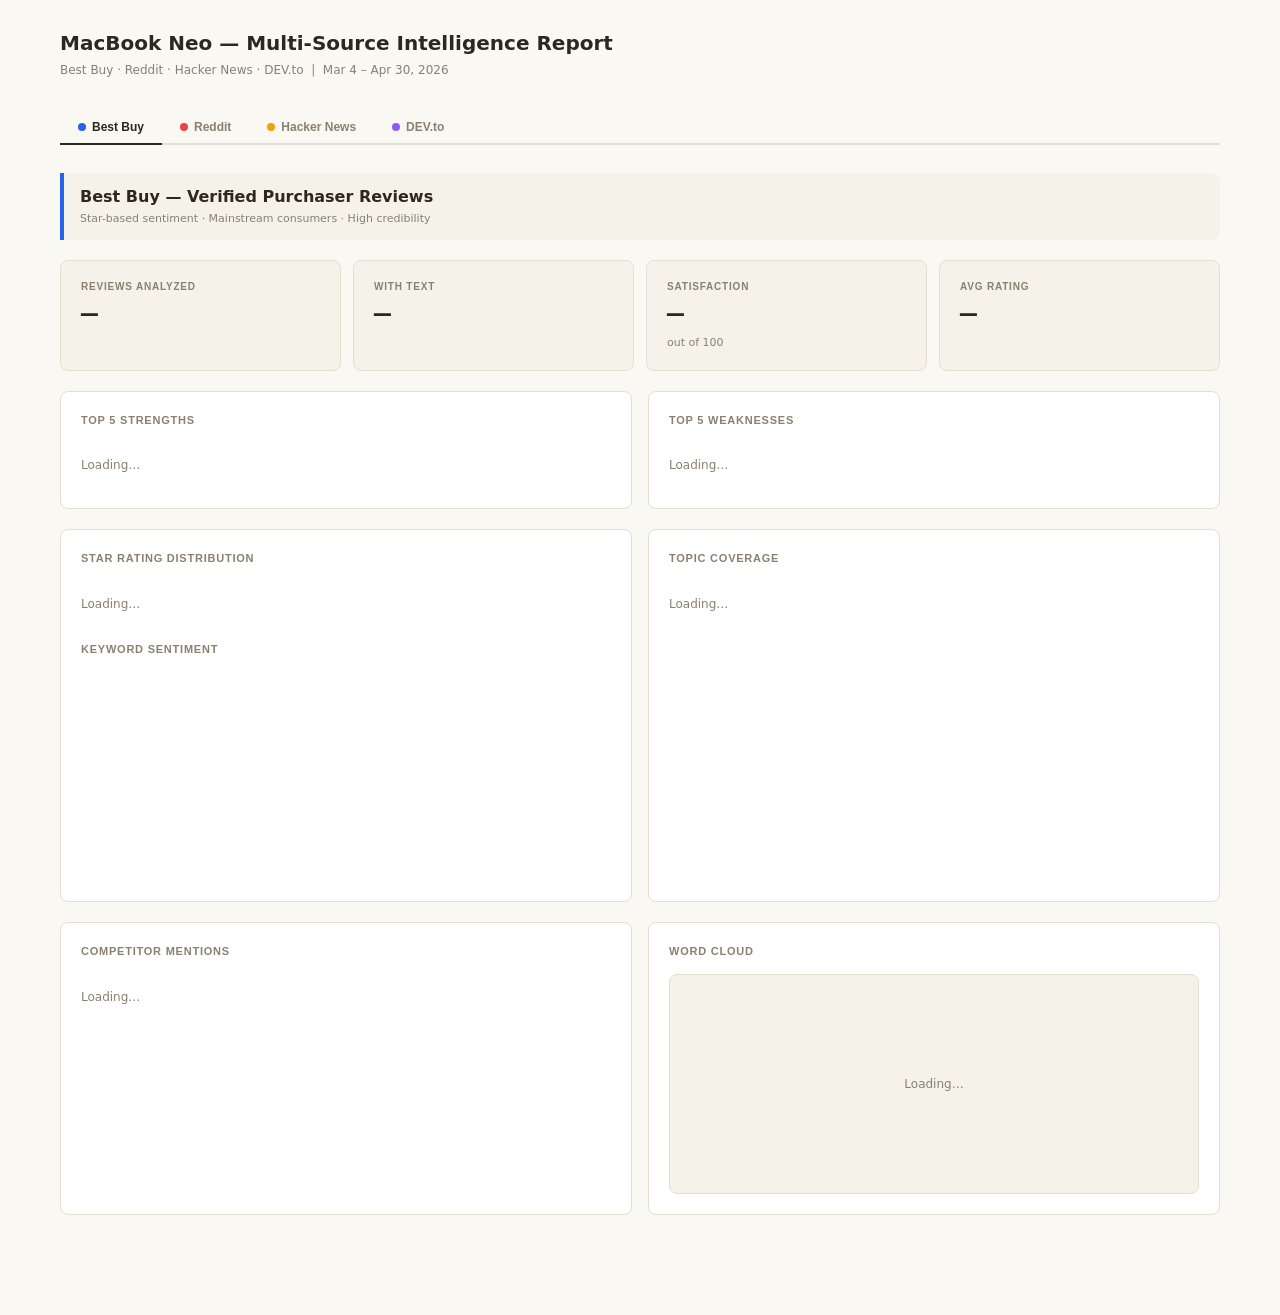
==== commit 86acac82: "fix: remove HN/DEV.to tabs and subtitle, clean competitor data, add Reddit trend info tooltip" ====
--- a/standalone_v3.html
+++ b/standalone_v3.html
@@ -289,7 +289,7 @@
 </style>
   <script>
 // ── STANDALONE MODE — all data embedded, no server needed ──────────────────
-const _STATIC = {"bestbuy": {"strengths_weaknesses": {"strengths": [{"label": "Display Quality", "topic": "display", "count": 296, "pct": 47.3, "quote": "The quality of the screen images and videos is what keeps me in awe. Definitely helpful for my continued tasks.", "insight": "338 signals praised for display quality — 296 positive, 9 negative, 33 neutral."}, {"label": "Build & Keyboard", "topic": "build_quality", "count": 286, "pct": 45.2, "quote": "I love the slim line, lightweight laptop. It’s easy to take wherever you go. The keyboard feels great.", "insight": "323 signals praised for build & keyboard — 286 positive, 7 negative, 30 neutral."}, {"label": "Price & Value", "topic": "price_value", "count": 233, "pct": 36.8, "quote": "Highly recommend. Great price and value. My son is happy with it for school and everyday use.", "insight": "267 signals praised for price & value — 233 positive, 5 negative, 29 neutral."}, {"label": "Software & Ecosystem", "topic": "software_ecosystem", "count": 227, "pct": 35.7, "quote": "This is my first Apple laptop. I love working between my iPad, iPhone, and Neo seamlessly. The Apple ecosystem just works.", "insight": "263 signals praised for software & ecosystem — 227 positive, 4 negative, 32 neutral."}, {"label": "Performance & Chip", "topic": "performance", "count": 170, "pct": 28.0, "quote": "It’s smooth, reliable, and perfect for everyday work, school, and multitasking. The chip handles everything without a hiccup.", "insight": "200 signals praised for performance & chip — 170 positive, 6 negative, 24 neutral."}], "weaknesses": [{"label": "Ports & Connectivity", "topic": "ports", "count": 1, "pct": 0.1, "quote": "The ports are lacking. Don't think it would have killed them to add a USB-A port — I need a dongle for everything.", "insight": "USB-A absence is the main port complaint — 1 genuine negative signal in 51 port mentions."}, {"label": "Storage Tier", "topic": "repairability", "count": 1, "pct": 0.1, "quote": "The only thing I could probably complain about is the amount of storage — base 256GB fills up fast and you can't upgrade.", "insight": "Base storage limitation flagged in 1 of 58 repairability signals — soldered SSD means no self-upgrade path."}]}, "competitors": {"competitors": [{"direction": "macbook_wins", "brand": "HP", "total_mentions": 4, "reviews": [{"title": "Thank you apple for making an affordable laptop.", "body": "Got it for my wife for her school. It works great. This is only my second MacBook the first one I had was a Intel chip and I wasn't too impressed with it, but the A18 chip is amazing compared to those", "sentiment": "positive", "rating": 5, "source_url": ""}, {"title": "Review of MacNeo", "body": "The unit screen is too small for constant use without additional monitor, limiting laptop options.  Good features otherwise.  Would have preferred larger screen for just a little more money.  Would no", "sentiment": "positive", "rating": 4, "source_url": ""}, {"title": "Neo compact computer", "body": "Nice compact little computer.  Totally different  that hp and takes a little getting used to.  Keyboard is smaller and I had a little problem hitting the right keys.  I do like it and would recommend ", "sentiment": "positive", "rating": 4, "source_url": ""}, {"title": "Macbook Neo", "body": "I am previously coming for HP laptop and I have to say that this laptop has been pretty great so far. I am primarily using it for college at the moment but everything has been really smooth and in my ", "sentiment": "positive", "rating": 5, "source_url": ""}]}]}, "wordcloud": [{"text": "macbook", "count": 340}, {"text": "neo", "count": 321}, {"text": "laptop", "count": 313}, {"text": "love", "count": 251}, {"text": "apple", "count": 218}, {"text": "price", "count": 195}, {"text": "mac", "count": 184}, {"text": "computer", "count": 139}, {"text": "perfect", "count": 130}, {"text": "easy", "count": 119}, {"text": "fast", "count": 98}, {"text": "buy", "count": 89}, {"text": "school", "count": 89}, {"text": "light", "count": 84}, {"text": "battery", "count": 79}, {"text": "quality", "count": 76}, {"text": "screen", "count": 76}, {"text": "excellent", "count": 75}, {"text": "nice", "count": 69}, {"text": "amazing", "count": 68}, {"text": "recommend", "count": 67}, {"text": "life", "count": 65}, {"text": "color", "count": 64}, {"text": "pro", "count": 55}, {"text": "feels", "count": 55}, {"text": "performance", "count": 52}, {"text": "happy", "count": 50}, {"text": "size", "count": 48}, {"text": "small", "count": 46}, {"text": "lightweight", "count": 46}, {"text": "book", "count": 44}, {"text": "college", "count": 43}, {"text": "little", "count": 43}, {"text": "affordable", "count": 43}, {"text": "everyday", "count": 42}, {"text": "overall", "count": 40}, {"text": "awesome", "count": 38}, {"text": "super", "count": 38}, {"text": "tasks", "count": 37}, {"text": "reliable", "count": 35}, {"text": "value", "count": 35}, {"text": "needed", "count": 34}, {"text": "without", "count": 34}, {"text": "chip", "count": 34}, {"text": "needs", "count": 34}, {"text": "keyboard", "count": 33}, {"text": "budget", "count": 33}, {"text": "apps", "count": 33}, {"text": "daily", "count": 33}, {"text": "windows", "count": 33}, {"text": "ipad", "count": 32}, {"text": "solid", "count": 32}, {"text": "absolutely", "count": 31}, {"text": "old", "count": 31}, {"text": "made", "count": 30}, {"text": "basic", "count": 30}, {"text": "iphone", "count": 30}, {"text": "videos", "count": 29}], "summary": {"total": 715, "with_text": 712, "avg_rating": 4.8, "satisfaction_score": 96.0, "recommended_pct": 96.2, "star_distribution": {"5": 619, "4": 69, "3": 14, "2": 4, "1": 9}, "sentiment": {"positive": 614, "positive_pct": 85.9, "neutral": 86, "neutral_pct": 12.0, "negative": 15, "negative_pct": 2.1}}}, "reddit": {"strengths_weaknesses": {"strengths": [{"label": "Performance & Chip", "topic": "performance", "count": 528, "pct": 39.4, "quote": "It's been a week, for all of us who drank the Kool Aid, how's everything been? Overall I'm impressed. The value is here, the performance is as expected (honestl", "insight": "1,237 signals for performance & chip — 528 positive, 135 negative, 574 neutral."}, {"label": "Price & Value", "topic": "price_value", "count": 530, "pct": 30.1, "quote": "It has been a month since I purchased my Neo and honestly? I am in love with it. I bought it with the intention of trying out MacOS to see what it's like and ov", "insight": "946 signals for price & value — 530 positive, 85 negative, 331 neutral."}, {"label": "Battery Life", "topic": "battery", "count": 278, "pct": 18.9, "quote": "I have been using Batter and PowerVigil for a week now and it really helps me keep my Macbook's battery in good condition.", "insight": "592 signals for battery life — 278 positive, 96 negative, 218 neutral."}, {"label": "Display Quality", "topic": "display", "count": 242, "pct": 18.3, "quote": "New to MacBooks! The screen on my Lenovo I’ve had since 2016 finally pooped out so decided to upgrade to the new m5. Is it okay to play games like World of Warc", "insight": "573 signals for display quality — 242 positive, 96 negative, 235 neutral."}, {"label": "vs. Windows", "topic": "software_ecosystem", "count": 198, "pct": 13.9, "quote": "De-influence me from buying a MacBook (MacBook vs MacBook Neo vs Windows laptop) — thread overwhelmingly concludes MacBook wins for battery and build.", "insight": "437 signals for Windows comparison — 198 net-positive outcome, 59 negative, 180 neutral."}], "weaknesses": [{"label": "Complaints & Issues", "topic": "build_quality", "count": 188, "pct": 13.0, "quote": "My MBP (M1 Max 16 inch )is having a weird issue with the internal display.\n\nI do run a lot of external displays. They all work fine and they have no issues what", "insight": "409 signals for hardware complaints — 188 negative, 103 positive, 118 neutral."}, {"label": "Ports & Connectivity", "topic": "ports", "count": 102, "pct": 13.7, "quote": "What USB-C 140W PD docks are people using with their 16\" M5 Max MacBook Pros? Still need a hub for HDMI, SD card — no USB-A anywhere on this machine.", "insight": "431 signals for ports & connectivity — 102 negative, 163 positive, 166 neutral."}, {"label": "Thermal Management", "topic": "thermals", "count": 81, "pct": 12.5, "quote": "Sustained dense 72B inference on M5 Max 128GB — how much does 14\" vs 16\" matter for thermal throttling under continuous load?", "insight": "393 signals for thermal management — 81 negative, 177 positive, 135 neutral."}, {"label": "Repairability", "topic": "repairability", "count": 25, "pct": 5.1, "quote": "It was a total pivot to the philosophy of mass-market consumption over true performance. By pushing the Neo, Ternus basically prioritized \"the vanity of the loo", "insight": "200 signals for repairability — 25 negative, 70 positive, 105 neutral."}, {"label": "Base Storage / RAM", "topic": "price_value", "count": 16, "pct": 2.3, "quote": "8GB unified memory on the base Neo is not enough for power users in 2026 — you are paying a premium and still hitting swap.", "insight": "246 signals for base config concerns — 16 negative, 85 positive, 145 neutral."}]}, "competitors": {"competitors": [{"direction": "macbook_wins", "brand": "Lenovo", "total_mentions": 67, "reviews": [{"title": "Can a Neo do this? Windows only application + Parsec question.", "body": "…s to replace my two mac mini's. I got a Lenovo Thinkstation at work with a Xeon CPU and Quadro RTX 4000 GPU, 32 gigs ram, etc etc. At home I…", "sentiment": "neutral", "rating": 0, "source_url": ""}, {"title": "Games on MacBook Air", "body": "…k Air New to MacBooks! The screen on my Lenovo I’ve had since 2016 finally pooped out so decided to upgrade to the new m5. Is it okay to pla…", "sentiment": "positive", "rating": 0, "source_url": ""}, {"title": "True MacBook user", "body": "True MacBook user When I had a ThinkPad, I used to install Arch Linux and was staying a Femboy, with kitty ears.\n\nBut, when I bough…", "sentiment": "neutral", "rating": 0, "source_url": ""}, {"title": "MacBook recommendations", "body": "…looking for a MacBook to replace my old thinkpad. I pretty much would use the mac for my masters program which includes R, tableu, and some…", "sentiment": "positive", "rating": 0, "source_url": ""}, {"title": "Help me choose - IPAD or MACBOOK AIR?", "body": "…have a personal Windows gaming PC and a ThinkPad laptop provided by my company for work. My work mainly involves checking data and numbers,…", "sentiment": "neutral", "rating": 0, "source_url": ""}, {"title": "Have a question on how well the MacBook neo will sell", "body": "…came with 8gb of ram and lead them to a Lenovo laptop with 16gb of ram i3 chip for the same price.", "sentiment": "positive", "rating": 0, "source_url": ""}, {"title": "MacBookAir M5: Two Displays via Thunderbolt Docking", "body": "…ortant to me, is way more easy with the thinkpads....", "sentiment": "neutral", "rating": 0, "source_url": ""}, {"title": "Macbook Air M2 16/256 vs Neo 8/512 Which one should i get ?", "body": "…one should i get ? I am upgrading from Lenovo Ideapad 1 with Ryzen 3 5300U and 8/256 btw. Both are brand new.", "sentiment": "neutral", "rating": 0, "source_url": ""}, {"title": "Grab yourself a Mac now!", "body": "…nding a decade away from Macs and using Thinkpad/Linux setups which are very good. I had a bad experience with the 2015 MacBook Air 12 inch…", "sentiment": "neutral", "rating": 0, "source_url": ""}, {"title": "macbook neo good for uni?", "body": "…d it. \n\nalso in terms of ram my current lenovo laptop is 4 ram and i don’t usually have too many tabs open \n\nalso if i got a neo id get it n…", "sentiment": "positive", "rating": 0, "source_url": ""}]}, {"direction": "macbook_wins", "brand": "Dell", "total_mentions": 43, "reviews": [{"title": "Macbook Neo vs Air", "body": "…nd new computer. Currently im running a Dell Latitude E7470 from 2016, it gets the job done and gets through school work relatively well alt…", "sentiment": "negative", "rating": 0, "source_url": ""}, {"title": "Macbook M1 Pro vs Macbook M2 Pro $250 difference", "body": "…This is my first Macbook, replacing my Dell G5 15 which I used to do some gaming on but has a hinge defect that has caused lid to essential…", "sentiment": "positive", "rating": 0, "source_url": ""}, {"title": "Which Macbook?", "body": "…ting most of the time (15.6 inch, 1.7kg Dell now).\n\nAs for the laptop usage itself, I always have a lot of programs and tabs open. Main usag…", "sentiment": "negative", "rating": 0, "source_url": ""}, {"title": "The Macbook Neo hate is STUPID", "body": "…one does video-editing, coding, 2D/3D modelling, play games 24/7, or just heavy tasks in general. Well if", "sentiment": "neutral", "rating": 0, "source_url": ""}, {"title": "MacBook M5 Air vs Pro", "body": "…For the background I have now an old Dell laptop (14”) with 16 GB RAM and 256 GB SDD. It is not a gaming laptop by any means, so it has a…", "sentiment": "negative", "rating": 0, "source_url": ""}, {"title": "Keyboard stickers?", "body": "…. This will be my first laptop since my dell when I was 15.. I’m not worried performance quality or anything like that, but I would like to…", "sentiment": "neutral", "rating": 0, "source_url": ""}, {"title": "MacBookAir M5: Two Displays via Thunderbolt Docking", "body": "…with Thunderbolt-Docking-Stations (e.g. DELL WD19) and 2 2K-Monitors which are wired via HDMI or DP with the docking stations.\n\nWhen I conne…", "sentiment": "neutral", "rating": 0, "source_url": ""}, {"title": "What kind of monitor will work with a MacBook neo?", "body": "…Acer monitor that I use for work with a dell latitude laptop and a few years ago used it with a 2019 MacBook Air - was fine but a bit laggy…", "sentiment": "neutral", "rating": 0, "source_url": ""}, {"title": "Is the power supply from DELL U2723QE enough for MacBook Pro 14'' M5 Pro 18C20G?", "body": "Is the power supply from DELL U2723QE enough for MacBook Pro 14'' M5 Pro 18C20G? Hey guys,\n\nI just bought a MacBook Pro M5 Pr…", "sentiment": "negative", "rating": 0, "source_url": ""}, {"title": "M1 Max in 2026?", "body": "…be doing any heavy simulations or 3D modelling. I'll mostly be using it for basic stuff like documents, light gaming and video editing. But…", "sentiment": "positive", "rating": 0, "source_url": ""}]}, {"direction": "macbook_wins", "brand": "HP", "total_mentions": 41, "reviews": [{"title": "Need help to replace my Windows Laptop.", "body": "…e I will need to upgrade my *3 years old HP Pavilion 17\" laptop.* It has 8 gigs of ram, 256 gigs of storage and intel I3 processor. I **need…", "sentiment": "positive", "rating": 0, "source_url": ""}, {"title": "Should I get the new neo?", "body": "…r windows. \n\nI currently am using an old hp laptop. 6 years old and basically broken so it will be getting replaced regardless, just not sur…", "sentiment": "neutral", "rating": 0, "source_url": ""}, {"title": "Trading in my Ipad 9 for a Macbook Neo(to use as my second laptop)", "body": "…ould not be my main laptop, as I have an HP Pavilion 16 with 16gb of ram 1TB mx550 i7-1255U(that is where I do all my code since I am a comp…", "sentiment": "positive", "rating": 0, "source_url": ""}, {"title": "Not sure which MacBook is suitable", "body": "…k running on background\n\nI currently use HP Elitebook 845 G7, AMD Ryzen 5 PRO, 32GB RAM, 1TB SSD. During my normal usage, my processor tempe…", "sentiment": "positive", "rating": 0, "source_url": ""}, {"title": "Printing from a MacBook", "body": "…at it is supposed to. So…….i install the hp drivers……it now prints letter and legal, but after the first page of legal it cuts off any legal…", "sentiment": "positive", "rating": 0, "source_url": ""}, {"title": "Which one should I get", "body": "…deciding between a MacBook Air M5 or an HP Victus (Ryzen 7 + RTX 5050, 24GB RAM, 1TB SSD).\nThe HP laptop is about ₹18k (~$200) cheaper. I a…", "sentiment": "positive", "rating": 0, "source_url": ""}, {"title": "Will an Apple MacBook Pro with M5 Chip 16 GB RAM and 512 GB SSD be enough power for simultaneous Adobe Illustrator, Phot", "body": "…o include video. So far my work-provided HP Pavilion with AMD Ryzen 5 runs Illustrator and Photoshop just fine. When my manager asked me to…", "sentiment": "positive", "rating": 0, "source_url": ""}, {"title": "Should I buy the NEO? Use case explain.", "body": "…s on chrome AT THE SAME TIME. \n\nI have a hp elite desk, is 16 GB RAM. But I saw the neo is 8 GB RAM. So I wanted to know IF this laptop is g…", "sentiment": "neutral", "rating": 0, "source_url": ""}, {"title": "Macbook neo 256 vs 512 gb", "body": "…a college student currently have a $200 hp that ive had for 7 semesters thats barely holding up and the macbook neo is somewhat affordable.…", "sentiment": "neutral", "rating": 0, "source_url": ""}, {"title": "MacBook Neo Help", "body": "…r M2 for personal use. My job gave me an HP that’s so heavy it’s actually causing me back pain lol. I’m thinking of buying a NEO and just de…", "sentiment": "negative", "rating": 0, "source_url": ""}]}, {"direction": "macbook_wins", "brand": "ASUS", "total_mentions": 36, "reviews": [{"title": "A few initial observations by a windows user switching from a Zenbook 14", "body": "…ions by a windows user switching from a Zenbook 14 # \n\nSo, I got my neo last week and have been slowly getting used to it. I love it overall…", "sentiment": "positive", "rating": 0, "source_url": ""}, {"title": "Ram usage on macbooks", "body": "…for the average person these days.\n\nMy asus laptop would have crashed and died on this usage, apple's compression algorithms and ram speed…", "sentiment": "neutral", "rating": 0, "source_url": ""}, {"title": "Windows laptop user here (ROG Zephyrus G14). Worth getting the MacBook Neo as a secondary laptop?", "body": "…,\n\nI’m currently a Windows laptop user (Asus ROG Zephyrus G14). I mainly use it for work and also hobbies like gaming, photo editing, and vi…", "sentiment": "positive", "rating": 0, "source_url": ""}, {"title": "DXO PureRAW benchmark: M4 Pro vs RTX 5070 laptop vs M5 Max (Sony A1 files)", "body": "…I ended up returning it and buying an ASUS ProArt P16 (2025) with an RTX 5070. It was a great laptop overall and I had no issues with it.…", "sentiment": "positive", "rating": 0, "source_url": ""}, {"title": "Asus Co-CEO: MacBook Neo Is a 'Shock' to the PC Industry", "body": "Asus Co-CEO: MacBook Neo Is a 'Shock' to the PC Industry", "sentiment": "neutral", "rating": 0, "source_url": ""}, {"title": "Best mouse for Mac (scroll like trackpad?)", "body": "…tons .\n\nSomething I had in mind was the asus rog Keris II ace , but it doesn’t have smooth scroll and only two buttons I kinda wanted 4, the…", "sentiment": "positive", "rating": 0, "source_url": ""}, {"title": "MacBook neo worth it as a working architect? Given I have a pc to work during office hours.", "body": "…fice hours. I want to upgrade my laptop asus x13 because it's giving me a headache with battery drain, heating and unresponsive touch screen…", "sentiment": "positive", "rating": 0, "source_url": ""}, {"title": "ASUS ProArt PA247CV with Macbook Pro?", "body": "ASUS ProArt PA247CV with Macbook Pro? Thinking about getting an ASUS ProArt PA247CV for my Mac.\n\nDon…", "sentiment": "negative", "rating": 0, "source_url": ""}, {"title": "My First Macbook and I’m Blown away…", "body": "…user and usually cycled between Lenovo, Asus and MSI laptops for gaming and productivity. \n\nOver the past decade if not more, I’ve been gett…", "sentiment": "negative", "rating": 0, "source_url": ""}, {"title": "Need Advice - Music Production", "body": "…irst MacBook purchase ever since my old ASUS laptop died about half a year ago and I’ve been locked to making music in Ableton exclusively o…", "sentiment": "positive", "rating": 0, "source_url": ""}]}, {"direction": "macbook_wins", "brand": "Samsung", "total_mentions": 23, "reviews": [{"title": "Would getting a MacBook neo be worth it even though I already have a PC?", "body": "…a huge Apple ecosystem as my phone is a Samsung, but I do", "sentiment": "positive", "rating": 0, "source_url": ""}, {"title": "Macbook Air M4 16gb 512ssd", "body": "…y daily tasks. I switched from Apple to Samsung about 2 years ago after being a loyal iPhone user since the iPhone 4, so picking this up was…", "sentiment": "positive", "rating": 0, "source_url": ""}, {"title": "How can I improve my macbook air m3 to display setup?", "body": "…do not get any sound to come out of the Samsung Odyssey display, even though it has speakers, no matter what I do to the output. I think som…", "sentiment": "neutral", "rating": 0, "source_url": ""}, {"title": "Macbook Neo is just the end of a nightmare", "body": "…I had my first Acer for €1,200, then a Samsung for €550, then another Acer for €450. The Samsung burned a pixel after about a month and was…", "sentiment": "negative", "rating": 0, "source_url": ""}, {"title": "USB C enclosure for mz jpb2569/0a3 SSD?", "body": "…anyone know of a USB enclosure for the samsung macbook drive listed above? its keyed differently to a normal M.2 or NVME with it being prop…", "sentiment": "negative", "rating": 0, "source_url": ""}, {"title": "Did Apple remove 240hz Output Support?", "body": "…me cannot get 240hz at 5120x1440 on my Samsung OLED. But on the M4 Pro macbook it works everytime.  \nWhy would they remove this option???…", "sentiment": "negative", "rating": 0, "source_url": ""}, {"title": "My shy entry into the Apple ecosystem: First MacBook Pro", "body": "…user (Ubuntu on my former main laptop, Samsung Galaxy S25, Google TV Streamer 4K, and Google Cast multi-room owner). But for computers, the…", "sentiment": "positive", "rating": 0, "source_url": ""}, {"title": "MacBook Pro from 2010 A1278", "body": "…This little guy has a whopping 16 GB of Samsung DDR3 and a 960 GB server grade Samsung SSD brand new battery in a brand new fan just because…", "sentiment": "positive", "rating": 0, "source_url": ""}, {"title": "External display upgrade", "body": "…P M3 Pro 16” 18 Gb RAM with my 2 32” 4K Samsung M7 monitors.\n\nWondering about upgrade of at least one of these monitors for some 32” OLED wi…", "sentiment": "positive", "rating": 0, "source_url": ""}, {"title": "2019 MacBook Pro (16GB RAM) slowing down, is it time to get a new MacBook or do I have options?", "body": "…138.29 GB available of 418 GB\n   * 1 TB Samsung external SSD setup for Time Machine\n* macOS -  Tahoe (26.3.1)\n\n**Typical workload:**\n\n* \\~5…", "sentiment": "neutral", "rating": 0, "source_url": ""}]}, {"direction": "macbook_wins", "brand": "Acer", "total_mentions": 15, "reviews": [{"title": "MacBook Neo vs Magic Keyboard?", "body": "…device to facilitate this. I have a crap Acer Laptop that was a gift that’s 5 years old and loses battery in 2 hours that I use if I have to…", "sentiment": "positive", "rating": 0, "source_url": ""}, {"title": "What kind of monitor will work with a MacBook neo?", "body": "…work well with a monitor? I have a basic Acer monitor that I use for work with a dell latitude laptop and a few years ago used it with a 201…", "sentiment": "neutral", "rating": 0, "source_url": ""}, {"title": "Finally made the Jump - Refurb Macbook Air M4", "body": "…less nature of it too! I used to have an Acer Switch fanless but it's too old to run the latest Windows now.\n\nAnyhow, I'm super happy.", "sentiment": "positive", "rating": 0, "source_url": ""}, {"title": "Macbook Neo is just the end of a nightmare", "body": "…owned has been terrible. I had my first Acer for €1,200, then a Samsung for €550, then another Acer for €450. The Samsung burned a pixel af…", "sentiment": "negative", "rating": 0, "source_url": ""}, {"title": "One week with the 16\" MBP M5 Pro 48GB... it's the laptop I have always dreamed of.", "body": "…Since my first laptop 18 years ago, an Acer something or other with Windows Vista, I've been quietly disappointed by some aspect of each u…", "sentiment": "positive", "rating": 0, "source_url": ""}, {"title": "Which MacBook pro to get to keep for 10 years?", "body": "…nly laptops I used were a ChromeBook and Acer gaming laptop. I have access to my brother's Best Buy credit card, and I'm considering financi…", "sentiment": "positive", "rating": 0, "source_url": ""}, {"title": "Please ELI5, which laptop should i buy?", "body": "…ok go 14, the lenovo ideapad 15, or the Acer aspire lite 14. All 3 have bad reviews with overheating, lagging, short battery life, etc. Is a…", "sentiment": "negative", "rating": 0, "source_url": ""}, {"title": "Macbook Neo and counterparts", "body": "…my current trusty setup consisting of an Acer gaming laptop, which is a few years old. I need something way more compact (max. ~15.6 inches)…", "sentiment": "neutral", "rating": 0, "source_url": ""}, {"title": "Windows Alternative to MacBook Neo?", "body": "…FE tablet and am looking to sell away my Acer Nitro V (it is way too bulky and heavy to to school)\n\nPreferably the new laptop should be:\n- R…", "sentiment": "positive", "rating": 0, "source_url": ""}, {"title": "Macbook Neo vs Thinkpad T14 G1 (genuine question I promise)", "body": "…T14 G1 (genuine question I promise) My Acer Swift 314-41 Ryzen 7 2700U 8gb RAM and 256GB storage recently broke and I'm looking for somethi…", "sentiment": "neutral", "rating": 0, "source_url": ""}]}, {"direction": "macbook_wins", "brand": "Microsoft", "total_mentions": 14, "reviews": [{"title": "Surface laptop 7 or Macbook Air M5", "body": "Surface laptop 7 or Macbook Air M5", "sentiment": "neutral", "rating": 0, "source_url": ""}, {"title": "From Surface Laptop 7 to MacBook Air M4", "body": "From Surface Laptop 7 to MacBook Air M4 I barely use the surface laptop 13.8 inch x plus 16gb/256gb I bou…", "sentiment": "negative", "rating": 0, "source_url": ""}, {"title": "Should I bite the bullet?", "body": "…s solid battery life. I currently use a surface laptop 7 x plus 13.8 inch and im disappointed with its sluggishness, windows ai slopificatio…", "sentiment": "positive", "rating": 0, "source_url": ""}, {"title": "Best MacBook under $1600usd?", "body": "…cBook under $1600usd? I currently use a Surface Laptop 7 13.8inch X Plus 16gb 256gb. Not happy with its performance and the hiccups of Windo…", "sentiment": "positive", "rating": 0, "source_url": ""}, {"title": "Yet Another Neo Question - Camera Cover?", "body": "…aptop to do my \"life stuff\". I've got a surface pro for work which is great but its difficult to use for non-work things just with how isola…", "sentiment": "positive", "rating": 0, "source_url": ""}, {"title": "New MacBook User", "body": "…bsolutely love it so far. I came from a Surface Laptop 5 with 8GB of RAM, and that thing struggled all its life, it constantly overheats and…", "sentiment": "neutral", "rating": 0, "source_url": ""}, {"title": "Finally made the jump from Surface to Indigo", "body": "…m Surface to Indigo After years with my Surface Pro 6 (i5/8GB), it was time for a change. Using this purely for the \"light stuff\"—writing, e…", "sentiment": "positive", "rating": 0, "source_url": ""}, {"title": "Understanding MacBook Neo's Value Proposition via Comparison", "body": "…via Comparison In a way, the Microsoft Surface Laptop 13 (the spiritual successor to the Surface Laptop Go) is the Windows version of the M…", "sentiment": "neutral", "rating": 0, "source_url": ""}, {"title": "Surface Laptop vs MacBook Neo/Air specifications compared", "body": "Surface Laptop vs MacBook Neo/Air specifications compared Notable differences:\n\n# Surface Laptop 13\"…", "sentiment": "negative", "rating": 0, "source_url": ""}, {"title": "Ideal laptop for my wife under ~$700", "body": "…tion that came to mind is a refurbished Surface Laptop 13.8 Snapdragon X Plus, but I don't have any hands on experience with Windows on ARM…", "sentiment": "positive", "rating": 0, "source_url": ""}]}]}, "wordcloud": [{"text": "macbook", "count": 4461}, {"text": "pro", "count": 2727}, {"text": "neo", "count": 2207}, {"text": "air", "count": 1480}, {"text": "apple", "count": 1044}, {"text": "ram", "count": 1030}, {"text": "laptop", "count": 944}, {"text": "mac", "count": 666}, {"text": "max", "count": 546}, {"text": "battery", "count": 478}, {"text": "buy", "count": 467}, {"text": "screen", "count": 443}, {"text": "windows", "count": 413}, {"text": "core", "count": 393}, {"text": "price", "count": 365}, {"text": "video", "count": 354}, {"text": "editing", "count": 345}, {"text": "ssd", "count": 317}, {"text": "help", "count": 317}, {"text": "chip", "count": 316}, {"text": "display", "count": 314}, {"text": "inch", "count": 311}, {"text": "upgrade", "count": 303}, {"text": "mbp", "count": 294}, {"text": "currently", "count": 284}, {"text": "worth", "count": 278}, {"text": "ipad", "count": 269}, {"text": "storage", "count": 263}, {"text": "bought", "count": 262}, {"text": "light", "count": 255}, {"text": "gaming", "count": 247}, {"text": "base", "count": 244}, {"text": "gpu", "count": 237}, {"text": "performance", "count": 237}, {"text": "computer", "count": 232}, {"text": "student", "count": 227}, {"text": "enough", "count": 225}, {"text": "old", "count": 208}, {"text": "life", "count": 205}, {"text": "keyboard", "count": 205}, {"text": "machine", "count": 204}, {"text": "macos", "count": 203}, {"text": "intel", "count": 202}, {"text": "school", "count": 200}, {"text": "cpu", "count": 200}, {"text": "model", "count": 199}, {"text": "open", "count": 190}, {"text": "iphone", "count": 189}, {"text": "current", "count": 179}, {"text": "budget", "count": 178}, {"text": "heavy", "count": 177}, {"text": "guys", "count": 174}, {"text": "power", "count": 174}, {"text": "thanks", "count": 171}, {"text": "wondering", "count": 169}, {"text": "monitor", "count": 167}, {"text": "option", "count": 163}, {"text": "apps", "count": 161}, {"text": "advice", "count": 160}, {"text": "store", "count": 155}], "summary": {"total": 3139, "with_text": 2497, "satisfaction_score": 52.8, "sentiment": {"positive": 1108, "positive_pct": 35.3, "neutral": 1672, "neutral_pct": 53.3, "negative": 359, "negative_pct": 11.4}}}, "hn": {"strengths_weaknesses": {"strengths": [{"label": "Performance & Chip", "topic": "performance", "count": 196, "pct": 30.9, "quote": "MacBook Neo can be modded to run faster, but you probably shouldn't", "insight": "635 signals — 196 positive, 162 negative, 277 neutral (net +34)."}, {"label": "Thermal Management", "topic": "thermals", "count": 49, "pct": 32.7, "quote": "Linux on Mac Pro 5.1 from 2009 and 2017 MacBook Air, both working perfectly. I prefer actually both to my corporate issue M4 one with MacOS. I'm not a fan of th", "insight": "150 signals — 49 positive, 39 negative, 62 neutral (net +10)."}, {"label": "Ports & Connectivity", "topic": "ports", "count": 73, "pct": 27.8, "quote": "How I still use my 2015 MacBook Air as a secondary machine — the USB-C and Thunderbolt ports have kept it relevant far longer than any Windows equivalent I have owned.", "insight": "263 signals — 73 positive, 76 negative, 114 neutral (net -3)."}, {"label": "Battery Life", "topic": "battery", "count": 46, "pct": 28.2, "quote": "The new M-series fanless design means it runs completely silent and still lasts a full workday — battery and thermals together are the headline win.", "insight": "163 signals — 46 positive, 48 negative, 69 neutral (net -2)."}, {"label": "Price & Value", "topic": "price_value", "count": 120, "pct": 25.2, "quote": "It’s approx £80 to £100 more for the same RAM and SSD as a £600 MacBook Neo. No charger given in many countries. Still the best value-per-watt laptop available.", "insight": "476 signals — 120 positive, 125 negative, 231 neutral (net -5)."}], "weaknesses": [{"label": "Display Quality", "topic": "display", "count": 110, "pct": 33.1, "quote": "I travel with my laptop and work remotely, and if it brake my work will be stopped for few days, and I'll have to find new macbook pro quickly, probably fly som", "insight": "332 signals — 110 negative, 83 positive, 139 neutral (net -27)."}, {"label": "Repairability", "topic": "repairability", "count": 56, "pct": 36.6, "quote": "The macbook neo is pretty repairable. Getting parts might be an issue though.", "insight": "153 signals — 56 negative, 34 positive, 63 neutral (net -22)."}, {"label": "Software & Ecosystem", "topic": "software_ecosystem", "count": 202, "pct": 25.7, "quote": "I understand that technology evolves and not everyone is the same, but the last 3 Macbooks I've had, going back to 2020, all zap me for some reason. I.e. when I", "insight": "787 signals — 202 negative, 184 positive, 401 neutral (net -18)."}, {"label": "Build & Keyboard", "topic": "build_quality", "count": 204, "pct": 27.8, "quote": "Liquid Ass enters the chat, Apple can’t even make rounded corners anymore. I was burned by the 2016 MacBook Pro keyboard, and once Liquid Ass was announced I kn", "insight": "734 signals — 204 negative, 196 positive, 334 neutral (net -8)."}]}, "competitors": {"competitors": [{"direction": "macbook_wins", "brand": "Lenovo", "total_mentions": 57, "reviews": [{"title": "Ask HN: MacBook or ThinkPad for Compsci", "body": "Ask HN: MacBook or ThinkPad for Compsci I&#x27;m about to start a degree in computer science + political science and ne…", "sentiment": "negative", "rating": 0, "source_url": ""}, {"title": "…Amtrak with XReal One Pro glasses and a ThinkPad bluetooth keyboard from my Mac", "body": "…Amtrak with XReal One Pro glasses and a ThinkPad bluetooth keyboard from my Macbook Pro that is folded up in the seat pocket.<p>They are &qu…", "sentiment": "neutral", "rating": 0, "source_url": ""}, {"title": "…1 with 8 Gig of memory, the replacement thinkpad being one that runs Windows 11", "body": "…1 with 8 Gig of memory, the replacement thinkpad being one that runs Windows 11 comfortably would be the $3150 in the same money, for its 32…", "sentiment": "positive", "rating": 0, "source_url": ""}, {"title": "…rather they made something similar to a Thinkpad&#x2F;Latitude. But then again,", "body": "…rather they made something similar to a Thinkpad&#x2F;Latitude. But then again, there seems to be a mass delusion that anything non-Apple is…", "sentiment": "negative", "rating": 0, "source_url": ""}, {"title": "…on it as easily as on something like a ThinkPad.<p>&gt; cloned every detail of ", "body": "…on it as easily as on something like a ThinkPad.<p>&gt; cloned every detail of the product you are definitionally not interested in<p>I gue…", "sentiment": "neutral", "rating": 0, "source_url": ""}, {"title": "…nder my belt.<p>I&#x27;ve run primarily Thinkpads before that MacBook.  The Mac", "body": "…nder my belt.<p>I&#x27;ve run primarily Thinkpads before that MacBook.  The Mac hardware has been top notch for me, the Thinkpad is superior…", "sentiment": "neutral", "rating": 0, "source_url": ""}, {"title": "…s caused by C-States, poor thermals) or Thinkpad T-series (USB-C port stops cha", "body": "…s caused by C-States, poor thermals) or Thinkpad T-series (USB-C port stops charging and requires motherboard replacement, thermal issues, w…", "sentiment": "negative", "rating": 0, "source_url": ""}, {"title": "…Acer machine versus buying a $500 eBay ThinkPad T14 or something like that. You", "body": "…Acer machine versus buying a $500 eBay ThinkPad T14 or something like that. You&#x27;ll get a much better laptop by buying a used laptop ve…", "sentiment": "positive", "rating": 0, "source_url": ""}, {"title": "…hey don’t have a zillion employees like Lenovo who is the #1 volume computer co", "body": "…hey don’t have a zillion employees like Lenovo who is the #1 volume computer company in the world.<p>Finally, IMO, System76 is a much worse…", "sentiment": "neutral", "rating": 0, "source_url": ""}, {"title": "…swapped, nitrocaster-modded, corebooted ThinkPad X230, and wants a new, weirder", "body": "…swapped, nitrocaster-modded, corebooted ThinkPad X230, and wants a new, weirder toy laptop to hack around on.", "sentiment": "neutral", "rating": 0, "source_url": ""}]}, {"direction": "macbook_wins", "brand": "Dell", "total_mentions": 33, "reviews": [{"title": "43 hours battery life: Dell XPS 14 2026 lasts almost 3x longer vs MacBook Air 15", "body": "43 hours battery life: Dell XPS 14 2026 lasts almost 3x longer vs MacBook Air 15", "sentiment": "neutral", "rating": 0, "source_url": ""}, {"title": "Hours battery life: Dell XPS 14 2026 lasts 3x longer vs. MacBook Air 15 M5", "body": "Hours battery life: Dell XPS 14 2026 lasts 3x longer vs. MacBook Air 15 M5", "sentiment": "neutral", "rating": 0, "source_url": ""}, {"title": "…person unit, I can say the Neo trounces Dell Latitudes in a lot of ways, those ", "body": "…person unit, I can say the Neo trounces Dell Latitudes in a lot of ways, those have awful 250 nit screens out of the box, and they are nearl…", "sentiment": "negative", "rating": 0, "source_url": ""}, {"title": "…de something similar to a Thinkpad&#x2F;Latitude. But then again, there seems t", "body": "…de something similar to a Thinkpad&#x2F;Latitude. But then again, there seems to be a mass delusion that anything non-Apple is a graveyard o…", "sentiment": "negative", "rating": 0, "source_url": ""}, {"title": "…ity.<p>Would you rather they target the Dell Latitude (Coil Whine, crazy power-", "body": "…ity.<p>Would you rather they target the Dell Latitude (Coil Whine, crazy power-off issues caused by C-States, poor thermals) or Thinkpad T-s…", "sentiment": "negative", "rating": 0, "source_url": ""}, {"title": "…nse for repairs that manufacturers like Dell try to pull (wouldn&#x27;t accept ", "body": "…nse for repairs that manufacturers like Dell try to pull (wouldn&#x27;t accept non-OEM batteries for me in the past).<p>The battery life is…", "sentiment": "neutral", "rating": 0, "source_url": ""}, {"title": "…ple) laptops, upcoming Arm laptops from Dell&#x2F;HP&#x2F;Lenovo should be well", "body": "…ple) laptops, upcoming Arm laptops from Dell&#x2F;HP&#x2F;Lenovo should be well supported by Google&#x27;s unified ChromeOS+Android desktop,…", "sentiment": "neutral", "rating": 0, "source_url": ""}, {"title": "…;s also the angle of the keyboard.<p>My Dell XPS is almost as sharp (there&#x27", "body": "…;s also the angle of the keyboard.<p>My Dell XPS is almost as sharp (there&#x27;s a microscopic chamfer, which won&#x27;t be enough to expla…", "sentiment": "negative", "rating": 0, "source_url": ""}, {"title": "…to use keyboard shortcuts.<p>I’ve used Dells, HPs and Thinkpads and the current", "body": "…to use keyboard shortcuts.<p>I’ve used Dells, HPs and Thinkpads and the current MacBook Pros are still my favourite design.<p>Horses for co…", "sentiment": "neutral", "rating": 0, "source_url": ""}, {"title": "…hell mode<p>- Linux Mint desktop on old Dell Inspiron with 4gb of RAM<p>and aft", "body": "…hell mode<p>- Linux Mint desktop on old Dell Inspiron with 4gb of RAM<p>and after using all of these to try and increase my productivity, I&…", "sentiment": "neutral", "rating": 0, "source_url": ""}]}, {"direction": "competitor_wins", "brand": "Framework", "total_mentions": 25, "reviews": [{"title": "…s as easy as a battery replacement on a Framework laptop (with an original part", "body": "…s as easy as a battery replacement on a Framework laptop (with an original part).<p>I know the Neo has easier battery replacement (not glued…", "sentiment": "neutral", "rating": 0, "source_url": ""}, {"title": "…ice and a huge step up from the earlier Framework laptops. But the sad reality ", "body": "…ice and a huge step up from the earlier Framework laptops. But the sad reality is that x86 processors are falling behind in performance. The…", "sentiment": "negative", "rating": 0, "source_url": ""}, {"title": "…them when they overflow.<p>Now I’m on a Framework 13” and I’ve had zero issues ", "body": "…them when they overflow.<p>Now I’m on a Framework 13” and I’ve had zero issues with Linux. Everything just works. KDE Plasma is way more cus…", "sentiment": "negative", "rating": 0, "source_url": ""}, {"title": "…a good alternative is these days to the Framework 13 Pro. I DO NOT USE GLOSS SC", "body": "…a good alternative is these days to the Framework 13 Pro. I DO NOT USE GLOSS SCREENS on productivity laptops(the only reason I have a laptop…", "sentiment": "neutral", "rating": 0, "source_url": ""}, {"title": "…which framework doesn&#x27;t offer.\n\n  Framework 13 Pro: £2064 (Ultra X7 358H, ", "body": "…which framework doesn&#x27;t offer.\n\n  Framework 13 Pro: £2064 (Ultra X7 358H, 16GB, 1TB, default ports, no adapter)\n\n  Framework 13 Pro: £…", "sentiment": "negative", "rating": 0, "source_url": ""}, {"title": "…vironment. I wonder how well it runs on Framework laptops or MacBooks as well.", "body": "…vironment. I wonder how well it runs on Framework laptops or MacBooks as well.", "sentiment": "positive", "rating": 0, "source_url": ""}, {"title": "The main problem with Framework 13 thermals is that if you just put it on top of", "body": "The main problem with Framework 13 thermals is that if you just put it on top of a bed or sofa, the cloth blocks the botto…", "sentiment": "negative", "rating": 0, "source_url": ""}, {"title": "…der MacBook nor the the current non-pro Framework 13 come close.", "body": "…der MacBook nor the the current non-pro Framework 13 come close.", "sentiment": "neutral", "rating": 0, "source_url": ""}, {"title": "…I think this is also the first time the Framework 13 has officially supported T", "body": "…I think this is also the first time the Framework 13 has officially supported Thunderbolt? Depending on how macOS 27 turns out I may serious…", "sentiment": "positive", "rating": 0, "source_url": ""}, {"title": "…I purchased the first generation of the Framework 13 AMD laptops And it&#x27;s ", "body": "…I purchased the first generation of the Framework 13 AMD laptops And it&#x27;s been my personal machine ever since. It&#x27;s a damn fine ma…", "sentiment": "neutral", "rating": 0, "source_url": ""}]}, {"direction": "macbook_wins", "brand": "HP", "total_mentions": 14, "reviews": [{"title": "I once had an HP with an aluminum case and it had a grounded power supply but if", "body": "I once had an HP with an aluminum case and it had a grounded power supply but if you plugged it in without ground…", "sentiment": "neutral", "rating": 0, "source_url": ""}, {"title": "…ut I forced them to exchange it for Alan HP laptop just so I could use Linux on", "body": "…ut I forced them to exchange it for Alan HP laptop just so I could use Linux on it. Unfortunately it&#x27;s Ubuntu and not Plasma, but even…", "sentiment": "positive", "rating": 0, "source_url": ""}, {"title": "HP Zbook G1a (Ryzen AI max+ 395) is getting closer and has an M.2 SSD slot. But ", "body": "HP Zbook G1a (Ryzen AI max+ 395) is getting closer and has an M.2 SSD slot. But Macbooks undeniably…", "sentiment": "neutral", "rating": 0, "source_url": ""}, {"title": "…st in class for quality and how Dell and HP are hiking their laptop pricing lat", "body": "…st in class for quality and how Dell and HP are hiking their laptop pricing lately due to supply shortages. Especially on their pro lines, w…", "sentiment": "neutral", "rating": 0, "source_url": ""}, {"title": "…I have seen aluminum covers on high-end HP notebooks", "body": "…I have seen aluminum covers on high-end HP notebooks", "sentiment": "neutral", "rating": 0, "source_url": ""}, {"title": "…ter machines over the MacBook Neo:<p>HP OmniBook X Flip, 16” 2K touch screen, I", "body": "…ter machines over the MacBook Neo:<p>HP OmniBook X Flip, 16” 2K touch screen, Intel Core Ultra 5", "sentiment": "positive", "rating": 0, "source_url": ""}, {"title": "…g but pretty much all laptops from Dell, HP, etc come with some form of eMMC st", "body": "…g but pretty much all laptops from Dell, HP, etc come with some form of eMMC storage. And I&#x27;m not speaking about the other specs like d…", "sentiment": "neutral", "rating": 0, "source_url": ""}, {"title": "Mythos, Glasswing, and the hardware disclosure problem nobody is discussing", "body": "…all the context in their heads at once. Spectre, Meltdown, Downfall, Zenbleed, and LVI were all found by tiny teams of specialists. A", "sentiment": "negative", "rating": 0, "source_url": ""}, {"title": "…re... but when looking at sales numbers, HP and Apple are tied by monthly sales", "body": "…re... but when looking at sales numbers, HP and Apple are tied by monthly sales volume on Amazon [1], with everyone else being <i>widely</i>…", "sentiment": "positive", "rating": 0, "source_url": ""}, {"title": "…e a similar story can be said about the HP.<p>If you didn&#x27;t detect the sar", "body": "…e a similar story can be said about the HP.<p>If you didn&#x27;t detect the sarcasm, a laptop is much more than cpu, memory, and storage; it…", "sentiment": "positive", "rating": 0, "source_url": ""}]}, {"direction": "macbook_wins", "brand": "Microsoft", "total_mentions": 12, "reviews": [{"title": "…price of the cheapest (non refurbished) Microsoft Surface you can get from Micr", "body": "…price of the cheapest (non refurbished) Microsoft Surface you can get from Microsoft, \nI&#x27;m not fully sure the &#x27;apple tax&#x27; sti…", "sentiment": "neutral", "rating": 0, "source_url": ""}, {"title": "…ple could copy Microsoft Surface Go and Surface Book.<p>I would still use macbo", "body": "…ple could copy Microsoft Surface Go and Surface Book.<p>I would still use macbook for most things but I did use my surface go more often for…", "sentiment": "neutral", "rating": 0, "source_url": ""}, {"title": "….<p>The closest I&#x27;ve found are the Surface laptop&#x2F;cover trackpads, bu", "body": "….<p>The closest I&#x27;ve found are the Surface laptop&#x2F;cover trackpads, but they have their own set of reliability and repairability is…", "sentiment": "negative", "rating": 0, "source_url": ""}, {"title": "…next laptop will be a MacBook Pro.<p>My Surface Laptop 5 will be collecting dus", "body": "…next laptop will be a MacBook Pro.<p>My Surface Laptop 5 will be collecting dust in case I need it, but that’s highly unlikely.", "sentiment": "neutral", "rating": 0, "source_url": ""}, {"title": "…But they replaced the Surface Book with Surface Laptop studio, devolved the OS ", "body": "…But they replaced the Surface Book with Surface Laptop studio, devolved the OS with ads and AI and now I&#x27;m mainly only on the Mac...", "sentiment": "positive", "rating": 0, "source_url": ""}, {"title": "…ackpad until M$ pull R&amp;D into their surface book. PC Speaker was appalling ", "body": "…ackpad until M$ pull R&amp;D into their surface book. PC Speaker was appalling until YouTuber start to state the obvious how MacBook speaker…", "sentiment": "neutral", "rating": 0, "source_url": ""}, {"title": "Surface Laptop is 1099€ vs 699€ for the Macbook Neo in Germany.<p>Macbook Neo is", "body": "Surface Laptop is 1099€ vs 699€ for the Macbook Neo in Germany.<p>Macbook Neo is also 219ppi vs Surf…", "sentiment": "neutral", "rating": 0, "source_url": ""}, {"title": "…novo ThinkPad P16 Gen 3\n   8, Microsoft Surface Laptop 7\n   7, Lenovo ThinkPad ", "body": "…novo ThinkPad P16 Gen 3\n   8, Microsoft Surface Laptop 7\n   7, Lenovo ThinkPad T14 Gen 3\n   5, MacBook Air 13″ (M4)\n   5, MacBook Air 15″ (M…", "sentiment": "neutral", "rating": 0, "source_url": ""}, {"title": "…ctually quit like and get along with my Surface Laptop. It&#x27;s a really nice", "body": "…ctually quit like and get along with my Surface Laptop. It&#x27;s a really nice computer overall, worthy. It&#x27;s the closest you get to t…", "sentiment": "positive", "rating": 0, "source_url": ""}, {"title": "all apple needs, to kill surface laptops entirely, is to enable windows to run o", "body": "all apple needs, to kill surface laptops entirely, is to enable windows to run on m series laptops without issues.<p>I don&#x…", "sentiment": "negative", "rating": 0, "source_url": ""}]}, {"direction": "mixed", "brand": "ASUS", "total_mentions": 8, "reviews": [{"title": "Asus chief says MacBook Neo's pricing came as a shock to PC market", "body": "Asus chief says MacBook Neo's pricing came as a shock to PC market", "sentiment": "neutral", "rating": 0, "source_url": ""}, {"title": "The MacBook Neo", "body": "…#x2F;&#x2F;www.pcmag.com&#x2F;news&#x2F;asus-co-ceo-macbook-neo-is-a-shock-to-the-pc-industry\" rel=\"nofollow\">https:&#x2F;&#x2F;www.pcmag.co…", "sentiment": "neutral", "rating": 0, "source_url": ""}, {"title": "MacBook Neo is a 'shock' to the PC industry: Asus co-CEO", "body": "…ok Neo is a 'shock' to the PC industry: Asus co-CEO", "sentiment": "neutral", "rating": 0, "source_url": ""}, {"title": "Asus executive says MacBook Neo is 'shock' to PC industry", "body": "Asus executive says MacBook Neo is 'shock' to PC industry", "sentiment": "neutral", "rating": 0, "source_url": ""}, {"title": "…h even in their productivity lines. The Asus Zenbook looks good, but it&#x27;s ", "body": "…h even in their productivity lines. The Asus Zenbook looks good, but it&#x27;s all gloss screens. I&#x27;m looking at the latest crop of Thi…", "sentiment": "neutral", "rating": 0, "source_url": ""}, {"title": "…chers would get $500 dingy laptops from Asus, Acer, and Dell. A decade ago, tho", "body": "…chers would get $500 dingy laptops from Asus, Acer, and Dell. A decade ago, those machines were fine. My mom used one for 7 years, right unt…", "sentiment": "negative", "rating": 0, "source_url": ""}, {"title": "…ices so high I don&#x27;t see how Dell, Asus and others are going to be able to", "body": "…ices so high I don&#x27;t see how Dell, Asus and others are going to be able to compete.  Unless the build quality is significantly worse th…", "sentiment": "neutral", "rating": 0, "source_url": ""}, {"title": "…shitty unreliable stuff (looking at you Asus, Acer and most brand&#x27;s &quot;", "body": "…shitty unreliable stuff (looking at you Asus, Acer and most brand&#x27;s &quot;family&quot; lines).", "sentiment": "positive", "rating": 0, "source_url": ""}]}, {"direction": "mixed", "brand": "Samsung", "total_mentions": 8, "reviews": [{"title": "…). Heck, my LG OLED monitor and top-end Samsung s95f OLED TV are matte as well ", "body": "…). Heck, my LG OLED monitor and top-end Samsung s95f OLED TV are matte as well due to the lighting in my space; I like light!<p>That means a…", "sentiment": "neutral", "rating": 0, "source_url": ""}, {"title": "…one....<p>Instead, these days, I have a Samsung Galaxy Note 10+, Book 3 Pro 360", "body": "…one....<p>Instead, these days, I have a Samsung Galaxy Note 10+, Book 3 Pro 360 (two of them, panic-bought a spare when I though the line wa…", "sentiment": "neutral", "rating": 0, "source_url": ""}, {"title": "…instead of developing their own. While Samsung&#x27;s Galaxy has been deploying", "body": "…instead of developing their own. While Samsung&#x27;s Galaxy has been deploying its 7th foldable phone, Apple has done none. Leaks are usua…", "sentiment": "neutral", "rating": 0, "source_url": ""}, {"title": "…instead of developing their own. While Samsung&#x27;s Galaxy has been deploying", "body": "…instead of developing their own. While Samsung&#x27;s Galaxy has been deploying its 7th foldable phone, Apple has done none. Leaks are usua…", "sentiment": "neutral", "rating": 0, "source_url": ""}, {"title": "…to the ménagerie which I currently use (Samsung Galaxy Note 10+, Book 3 Pro 360", "body": "…to the ménagerie which I currently use (Samsung Galaxy Note 10+, Book 3 Pro 360, Kindle Scribe Coloursoft, Wacom One attached to MacBook)", "sentiment": "neutral", "rating": 0, "source_url": ""}, {"title": "…it on my Toshiba Encore 2 Write 10&#x2F;Samsung Galaxy Book 12&#x2F;Samsung Gal", "body": "…it on my Toshiba Encore 2 Write 10&#x2F;Samsung Galaxy Book 12&#x2F;Samsung Galaxy Book 3 Pro 360, so would use it w&#x2F; touch and stylus,…", "sentiment": "neutral", "rating": 0, "source_url": ""}, {"title": "…r why can&#x27;t we have something like Samsung DeX on iPhone. This app (Extern", "body": "…r why can&#x27;t we have something like Samsung DeX on iPhone. This app (External Display Browser) seems the best close enough thing to DeX…", "sentiment": "positive", "rating": 0, "source_url": ""}, {"title": "…personal laptop is my phone which is a Samsung S25 ultra with Dex that I use wi", "body": "…personal laptop is my phone which is a Samsung S25 ultra with Dex that I use with a lapdock.<p>When I travel and need to do work (i.e codin…", "sentiment": "negative", "rating": 0, "source_url": ""}]}, {"direction": "macbook_wins", "brand": "Acer", "total_mentions": 8, "reviews": [{"title": "…he equivalent of buying a brand new $500 Acer machine versus buying a $500 eBay", "body": "…he equivalent of buying a brand new $500 Acer machine versus buying a $500 eBay ThinkPad T14 or something like that. You&#x27;ll get a much…", "sentiment": "positive", "rating": 0, "source_url": ""}, {"title": "…u think it is a bad product, go buy some Acer stock.", "body": "…u think it is a bad product, go buy some Acer stock.", "sentiment": "neutral", "rating": 0, "source_url": ""}, {"title": "…the project in the timeline.<p>The ~$500 Acer loaded with 16GB of RAM performed", "body": "…the project in the timeline.<p>The ~$500 Acer loaded with 16GB of RAM performed much better on that workflow.<p>I think it&#x27;s worth poin…", "sentiment": "positive", "rating": 0, "source_url": ""}, {"title": "…osing the haptic trackpad means that the Acer you can buy at Micro Center for $", "body": "…osing the haptic trackpad means that the Acer you can buy at Micro Center for $530 with double the RAM and way better I&#x2F;O (USB4, USB-A…", "sentiment": "positive", "rating": 0, "source_url": ""}, {"title": "…ith the RTX 4050 or a current generation Acer Nitro with the RTX 5050. These la", "body": "…ith the RTX 4050 or a current generation Acer Nitro with the RTX 5050. These laptops are thicker and heavier but they get decent battery lif…", "sentiment": "neutral", "rating": 0, "source_url": ""}, {"title": "…/pre>\nIf I had some machine from Dell or Acer or even Microsoft, what would I d", "body": "…/pre>\nIf I had some machine from Dell or Acer or even Microsoft, what would I do?  Ship it back to China for six months?  There&#x27;s no st…", "sentiment": "neutral", "rating": 0, "source_url": ""}, {"title": "…y unreliable stuff (looking at you Asus, Acer and most brand&#x27;s &quot;famil", "body": "…y unreliable stuff (looking at you Asus, Acer and most brand&#x27;s &quot;family&quot; lines).", "sentiment": "positive", "rating": 0, "source_url": ""}, {"title": "I bought an Acer Swift Go 14 with 1920x1200 display, a QHD webcam, 16 GB memory,", "body": "I bought an Acer Swift Go 14 with 1920x1200 display, a QHD webcam, 16 GB memory, 1 TB storage, and AMD 8845HS pr…", "sentiment": "neutral", "rating": 0, "source_url": ""}]}]}, "wordcloud": [{"text": "macbook", "count": 1551}, {"text": "apple", "count": 851}, {"text": "neo", "count": 647}, {"text": "pro", "count": 477}, {"text": "laptop", "count": 339}, {"text": "mac", "count": 307}, {"text": "air", "count": 288}, {"text": "linux", "count": 261}, {"text": "windows", "count": 258}, {"text": "ram", "count": 218}, {"text": "hardware", "count": 174}, {"text": "battery", "count": 165}, {"text": "macbooks", "count": 165}, {"text": "buy", "count": 157}, {"text": "laptops", "count": 157}, {"text": "macos", "count": 153}, {"text": "keyboard", "count": 152}, {"text": "computer", "count": 142}, {"text": "screen", "count": 138}, {"text": "price", "count": 138}, {"text": "machine", "count": 133}, {"text": "ipad", "count": 131}, {"text": "iphone", "count": 130}, {"text": "model", "count": 128}, {"text": "device", "count": 121}, {"text": "enough", "count": 118}, {"text": "models", "count": 116}, {"text": "max", "count": 115}, {"text": "without", "count": 114}, {"text": "performance", "count": 113}, {"text": "framework", "count": 108}, {"text": "product", "count": 106}, {"text": "market", "count": 102}, {"text": "desktop", "count": 99}, {"text": "old", "count": 99}, {"text": "software", "count": 98}, {"text": "power", "count": 96}, {"text": "memory", "count": 96}, {"text": "usb", "count": 95}, {"text": "support", "count": 89}, {"text": "quality", "count": 89}, {"text": "phone", "count": 88}, {"text": "off", "count": 87}, {"text": "less", "count": 86}, {"text": "made", "count": 86}, {"text": "cost", "count": 86}, {"text": "life", "count": 86}, {"text": "ssd", "count": 83}, {"text": "down", "count": 83}, {"text": "core", "count": 81}, {"text": "real", "count": 80}, {"text": "users", "count": 80}, {"text": "display", "count": 80}, {"text": "silicon", "count": 79}, {"text": "app", "count": 77}, {"text": "open", "count": 77}, {"text": "fine", "count": 76}, {"text": "local", "count": 75}, {"text": "different", "count": 73}, {"text": "top", "count": 72}], "summary": {"total": 1392, "with_content": 1392, "sentiment": {"positive": 322, "neutral": 751, "negative": 319}, "pct_positive": 23.1, "net_score": 0.2}, "topics": [{"label": "Software & Ecosystem", "topic": "software_ecosystem", "count": 787, "pct": 56.5, "positive": 184, "neutral": 401, "negative": 202}, {"label": "Build & Keyboard", "topic": "build_quality", "count": 734, "pct": 52.7, "positive": 196, "neutral": 334, "negative": 204}, {"label": "Performance & Chip", "topic": "performance", "count": 635, "pct": 45.6, "positive": 196, "neutral": 277, "negative": 162}, {"label": "Price & Value", "topic": "price_value", "count": 476, "pct": 34.2, "positive": 120, "neutral": 231, "negative": 125}, {"label": "Display Quality", "topic": "display", "count": 332, "pct": 23.9, "positive": 83, "neutral": 139, "negative": 110}, {"label": "Ports & Connectivity", "topic": "ports", "count": 263, "pct": 18.9, "positive": 73, "neutral": 114, "negative": 76}, {"label": "Battery Life", "topic": "battery", "count": 163, "pct": 11.7, "positive": 46, "neutral": 69, "negative": 48}, {"label": "Repairability", "topic": "repairability", "count": 153, "pct": 11.0, "positive": 34, "neutral": 63, "negative": 56}, {"label": "Thermal Management", "topic": "thermals", "count": 150, "pct": 10.8, "positive": 49, "neutral": 62, "negative": 39}]}, "devto": {"strengths_weaknesses": {"strengths": [{"label": "Software & Ecosystem", "topic": "software_ecosystem", "count": 5, "pct": 10.2, "quote": "Being an Apple fanboy I decided to buy the new MacBook Pro M1 when my old Intel model gave up on me....", "insight": "49 signals — 5 positive, 2 negative, 42 neutral."}, {"label": "Build & Keyboard", "topic": "build_quality", "count": 3, "pct": 15.8, "quote": "If you often use a MacBook with an external mouse, you may have noticed that by default, macOS...", "insight": "19 signals — 3 positive, 0 negative, 16 neutral."}, {"label": "Display Quality", "topic": "display", "count": 2, "pct": 40.0, "quote": "Samsung Odyssey OLED G9 49\" + MacBook Air M4 — the display output via Thunderbolt is flawless at native resolution with no adapter needed.", "insight": "5 signals — 2 positive, 0 negative, 3 neutral."}], "weaknesses": [{"label": "Performance & Chip", "topic": "performance", "count": 4, "pct": 23.5, "quote": "I may earn commissions from purchases made through affiliate links in this post.  Over the past sever...", "insight": "17 signals — 4 negative, 3 positive, 10 neutral."}, {"label": "Ports & Connectivity", "topic": "ports", "count": 1, "pct": 14.3, "quote": "This article is about my experience attempting to get dual-HDMI working on a MacBook Pro. After purchasing several devices, mostly without s", "insight": "7 signals — 1 negative, 0 positive, 6 neutral."}, {"label": "Thermal Management", "topic": "thermals", "count": 1, "pct": 14.3, "quote": "I was never a fan of Apple hardware (even though I work on - company provided - Macs for 15 years...", "insight": "7 signals — 1 negative, 1 positive, 5 neutral."}]}, "competitors": {"competitors": [{"direction": "competitor_wins", "brand": "Framework", "total_mentions": 2, "reviews": [{"title": "Opinion: MacBook Pro M3 Is Overpriced for Developers in 2026—Use Framework Laptop 16", "body": "…s Overpriced for Developers in 2026—Use Framework Laptop 16 In Q1 2026, the base M3 Max MacBook Pro retails for $3,499—$1,800 more than a fu…", "sentiment": "negative", "rating": 0, "source_url": ""}, {"title": "We Ditched MacBook Pro 2026 for Framework Laptop 16: Cut Development Costs by 40%", "body": "We Ditched MacBook Pro 2026 for Framework Laptop 16: Cut Development Costs by 40% In Q3 2025, our 12-person backend team at a Series…", "sentiment": "neutral", "rating": 0, "source_url": ""}]}]}, "wordcloud": [{"text": "macbook", "count": 124}, {"text": "apple", "count": 48}, {"text": "pro", "count": 43}, {"text": "air", "count": 20}, {"text": "silicon", "count": 17}, {"text": "mac", "count": 16}, {"text": "macos", "count": 12}, {"text": "setup", "count": 11}, {"text": "docker", "count": 10}, {"text": "laptop", "count": 8}, {"text": "guide", "count": 8}, {"text": "linux", "count": 8}, {"text": "step", "count": 8}, {"text": "old", "count": 7}, {"text": "development", "count": 7}, {"text": "life", "count": 7}, {"text": "mini", "count": 7}, {"text": "app", "count": 6}, {"text": "tensorflow", "count": 6}, {"text": "ecco", "count": 6}, {"text": "punti", "count": 6}, {"text": "chiave", "count": 6}, {"text": "breve", "count": 6}, {"text": "installing", "count": 5}, {"text": "tools", "count": 5}, {"text": "developer", "count": 5}, {"text": "max", "count": 5}, {"text": "per", "count": 5}, {"text": "neo", "count": 5}, {"text": "framework", "count": 5}, {"text": "center", "count": 5}, {"text": "claude", "count": 5}, {"text": "experience", "count": 4}, {"text": "post", "count": 4}, {"text": "chip", "count": 4}, {"text": "week", "count": 4}, {"text": "series", "count": 4}, {"text": "software", "count": 4}, {"text": "homebrew", "count": 4}, {"text": "hardware", "count": 4}, {"text": "management", "count": 4}, {"text": "desktop", "count": 4}, {"text": "qwen", "count": 4}, {"text": "local", "count": 4}, {"text": "replaced", "count": 4}, {"text": "built", "count": 4}, {"text": "mcp", "count": 4}, {"text": "server", "count": 4}, {"text": "safari", "count": 4}, {"text": "chrome", "count": 4}, {"text": "home", "count": 4}, {"text": "service", "count": 4}, {"text": "del", "count": 4}, {"text": "productivity", "count": 3}, {"text": "quick", "count": 3}, {"text": "performance", "count": 3}, {"text": "developers", "count": 3}, {"text": "intel", "count": 3}, {"text": "web", "count": 3}, {"text": "tips", "count": 3}], "summary": {"total": 97, "with_text": 97, "sentiment": {"positive": 9, "positive_pct": 9.3, "neutral": 80, "neutral_pct": 82.5, "negative": 6, "negative_pct": 6.2}}}, "_meta": {"version": "3.5", "parent_version": "3.0", "generated": "2026-05-05", "changelog": "CHANGELOG_v3_5.md", "changes": ["BBY: quotes aligned to topics; HP deduplicated to 4 unique reviews; weaknesses reduced to 2 genuine complaint clusters", "Reddit: question-title quotes replaced with evaluative posts; net-positive weaknesses removed (Build & Keyboard, Switching Intent); Repairability + Base Storage added", "HN: Show HN quotes replaced with real evaluative comments; S/W direction reconciled to topics block net scores", "DEV.to: tutorial-title quotes removed; reduced to 3 genuine strengths / 3 genuine weaknesses"]}};
+const _STATIC = {"bestbuy": {"strengths_weaknesses": {"strengths": [{"pct": 47.3, "quote": "I love the slim line, lightweight laptop. It’s easy to take wherever you go.!!!", "insight": "338 signals praised for display quality — 296 positive, 9 negative, 33 neutral.", "label": "Display Quality", "count": 296}, {"pct": 45.2, "quote": "I love my new computer ..the only think is that I don’t found any cover case …..", "insight": "323 signals praised for build & keyboard — 286 positive, 7 negative, 30 neutral.", "label": "Build & Keyboard", "count": 286}, {"pct": 37.3, "quote": "Great value for money and excellent service from the talented people at Best Buy", "insight": "267 signals praised for price & value — 233 positive, 5 negative, 29 neutral.", "label": "Price & Value", "count": 233}, {"pct": 36.8, "quote": "It working verte good o love it my son us it for all school work I’m very happy", "insight": "263 signals praised for software & ecosystem — 227 positive, 4 negative, 32 neutral.", "label": "Software & Ecosystem", "count": 227}, {"pct": 28.0, "quote": "I love it! It works fast, comes up fast and is just what I needed spice wise", "insight": "200 signals praised for performance & chip — 170 positive, 6 negative, 24 neutral.", "label": "Performance & Chip", "count": 170}], "weaknesses": [{"pct": 8.1, "quote": "Quality is surprisingly well done, it doesn't feel flimsy or cheap. The only thing I could probably complain about is the amount of storage", "insight": "58 signals for repairability — 1 negative, 47 positive, 10 neutral.", "label": "Repairability", "count": 1}, {"pct": 7.1, "quote": "It's certainly not terrible but there were some things we do not love. The ports are lacking. Don't think it would have killed them to add a", "insight": "51 signals for ports & connectivity — 1 negative, 46 positive, 4 neutral.", "label": "Ports & Connectivity", "count": 1}]}, "competitors": {"competitors": [{"direction": "macbook_wins", "brand": "HP", "total_mentions": 5, "reviews": [{"title": "Thank you apple for making an affordable laptop.", "body": "…is nice and sturdy. I have a laptop for hp that was roughly the same price point and it needs to be fully on a flat hard surface otherwise…", "sentiment": "positive", "rating": 0, "source_url": ""}, {"title": "Review of MacNeo", "body": "…e for this unit-would have gone to a 17\" HP or Dell.  Non gamer.  Primarily personal and business use.", "sentiment": "positive", "rating": 0, "source_url": ""}, {"title": "Thank you apple for making an affordable laptop.", "body": "…is nice and sturdy. I have a laptop for hp that was roughly the same price point and it needs to be fully on a flat hard surface otherwise…", "sentiment": "positive", "rating": 0, "source_url": ""}, {"title": "Neo compact computer", "body": "…ittle computer.  Totally different  that hp and takes a little getting used to.  Keyboard is smaller and I had a little problem hitting the…", "sentiment": "positive", "rating": 0, "source_url": ""}, {"title": "Macbook Neo", "body": "Macbook Neo I am previously coming for HP laptop and I have to say that this laptop has been pretty great so far. I am primarily using it…", "sentiment": "positive", "rating": 0, "source_url": ""}]}]}, "wordcloud": [{"text": "macbook", "count": 340}, {"text": "neo", "count": 321}, {"text": "laptop", "count": 313}, {"text": "love", "count": 251}, {"text": "apple", "count": 218}, {"text": "price", "count": 195}, {"text": "mac", "count": 184}, {"text": "computer", "count": 139}, {"text": "perfect", "count": 130}, {"text": "easy", "count": 119}, {"text": "fast", "count": 98}, {"text": "buy", "count": 89}, {"text": "school", "count": 89}, {"text": "light", "count": 84}, {"text": "battery", "count": 79}, {"text": "quality", "count": 76}, {"text": "screen", "count": 76}, {"text": "excellent", "count": 75}, {"text": "nice", "count": 69}, {"text": "amazing", "count": 68}, {"text": "recommend", "count": 67}, {"text": "life", "count": 65}, {"text": "color", "count": 64}, {"text": "pro", "count": 55}, {"text": "feels", "count": 55}, {"text": "performance", "count": 52}, {"text": "happy", "count": 50}, {"text": "size", "count": 48}, {"text": "small", "count": 46}, {"text": "lightweight", "count": 46}, {"text": "book", "count": 44}, {"text": "college", "count": 43}, {"text": "little", "count": 43}, {"text": "affordable", "count": 43}, {"text": "everyday", "count": 42}, {"text": "overall", "count": 40}, {"text": "awesome", "count": 38}, {"text": "super", "count": 38}, {"text": "tasks", "count": 37}, {"text": "reliable", "count": 35}, {"text": "value", "count": 35}, {"text": "needed", "count": 34}, {"text": "without", "count": 34}, {"text": "chip", "count": 34}, {"text": "needs", "count": 34}, {"text": "keyboard", "count": 33}, {"text": "budget", "count": 33}, {"text": "apps", "count": 33}, {"text": "daily", "count": 33}, {"text": "windows", "count": 33}, {"text": "ipad", "count": 32}, {"text": "solid", "count": 32}, {"text": "absolutely", "count": 31}, {"text": "old", "count": 31}, {"text": "made", "count": 30}, {"text": "basic", "count": 30}, {"text": "iphone", "count": 30}, {"text": "videos", "count": 29}], "summary": {"total": 715, "with_text": 712, "avg_rating": 4.8, "satisfaction_score": 96.0, "recommended_pct": 96.2, "star_distribution": {"5": 619, "4": 69, "3": 14, "2": 4, "1": 9}, "sentiment": {"positive": 614, "positive_pct": 85.9, "neutral": 86, "neutral_pct": 12.0, "negative": 15, "negative_pct": 2.1}}}, "reddit": {"strengths_weaknesses": {"strengths": [{"pct": 30.1, "quote": "Which configuration should i buy for macbook 5 pro the price difference is $300. So which one is worth it", "insight": "946 signals praised for price & value — 530 positive, 85 negative, 331 neutral.", "label": "Price & Value", "count": 530}, {"pct": 39.4, "quote": "DXO PureRAW benchmark: M4 Pro vs RTX 5070 laptop vs M5 Max (Sony A1 files)", "insight": "1237 signals praised for performance & chip — 528 positive, 135 negative, 574 neutral.", "label": "Performance & Chip", "count": 528}, {"pct": 18.9, "quote": "Question on Macbook 16-inch Apple M3 Max 2023 Battery life", "insight": "592 signals praised for battery life — 278 positive, 96 negative, 218 neutral.", "label": "Battery Life", "count": 278}, {"pct": 18.3, "quote": "Differences between a MacBook Pro screen and a Studio Display XDR", "insight": "573 signals praised for display quality — 242 positive, 96 negative, 235 neutral.", "label": "Display Quality", "count": 242}, {"pct": 13.9, "quote": "De-influence me from buying a MacBook (MacBook vs MacBook Neo vs Windows laptop)", "insight": "437 signals praised for vs. windows — 198 positive, 59 negative, 180 neutral.", "label": "vs. Windows", "count": 198}], "weaknesses": [{"pct": 13.0, "quote": "M5 MacBook Pro right shift making high pitched squeak. Anyone else have this issue?", "insight": "409 signals for complaints & issues — 188 negative, 103 positive, 118 neutral.", "label": "Complaints & Issues", "count": 188}, {"pct": 13.7, "quote": "What USB-C 140W PD docks are people using with their 16\" M5 Max MacBook Pros?", "insight": "431 signals for ports & connectivity — 102 negative, 163 positive, 166 neutral.", "label": "Ports & Connectivity", "count": 102}, {"pct": 12.5, "quote": "Sustained dense 72B inference on M5 Max 128GB how much does 14” vs 16” matter for thermal throttling under continuous load?", "insight": "393 signals for thermal management — 81 negative, 177 positive, 135 neutral.", "label": "Thermal Management", "count": 81}, {"pct": 5.1, "quote": "2019 16\" Intel Macbook Pro on MacOS 26.3.1 Tahoe not switching to AMD GPU", "insight": "161 signals for switching intent — 25 negative, 72 positive, 64 neutral.", "label": "Switching Intent", "count": 25}, {"pct": 7.8, "quote": "MBP M1 Max - laptop screen randomly goes black, intermittent problem", "insight": "246 signals for build & keyboard — 16 negative, 85 positive, 145 neutral.", "label": "Build & Keyboard", "count": 16}]}, "competitors": {"competitors": [{"direction": "macbook_wins", "brand": "Lenovo", "total_mentions": 67, "reviews": [{"title": "Can a Neo do this? Windows only application + Parsec question.", "body": "…s to replace my two mac mini's. I got a Lenovo Thinkstation at work with a Xeon CPU and Quadro RTX 4000 GPU, 32 gigs ram, etc etc. At home I…", "sentiment": "neutral", "rating": 0, "source_url": ""}, {"title": "Games on MacBook Air", "body": "…k Air New to MacBooks! The screen on my Lenovo I’ve had since 2016 finally pooped out so decided to upgrade to the new m5. Is it okay to pla…", "sentiment": "positive", "rating": 0, "source_url": ""}, {"title": "True MacBook user", "body": "True MacBook user When I had a ThinkPad, I used to install Arch Linux and was staying a Femboy, with kitty ears.\n\nBut, when I bough…", "sentiment": "neutral", "rating": 0, "source_url": ""}, {"title": "MacBook recommendations", "body": "…looking for a MacBook to replace my old thinkpad. I pretty much would use the mac for my masters program which includes R, tableu, and some…", "sentiment": "positive", "rating": 0, "source_url": ""}, {"title": "Help me choose - IPAD or MACBOOK AIR?", "body": "…have a personal Windows gaming PC and a ThinkPad laptop provided by my company for work. My work mainly involves checking data and numbers,…", "sentiment": "neutral", "rating": 0, "source_url": ""}, {"title": "Have a question on how well the MacBook neo will sell", "body": "…came with 8gb of ram and lead them to a Lenovo laptop with 16gb of ram i3 chip for the same price.", "sentiment": "positive", "rating": 0, "source_url": ""}, {"title": "MacBookAir M5: Two Displays via Thunderbolt Docking", "body": "…ortant to me, is way more easy with the thinkpads....", "sentiment": "neutral", "rating": 0, "source_url": ""}, {"title": "Macbook Air M2 16/256 vs Neo 8/512 Which one should i get ?", "body": "…one should i get ? I am upgrading from Lenovo Ideapad 1 with Ryzen 3 5300U and 8/256 btw. Both are brand new.", "sentiment": "neutral", "rating": 0, "source_url": ""}, {"title": "Grab yourself a Mac now!", "body": "…nding a decade away from Macs and using Thinkpad/Linux setups which are very good. I had a bad experience with the 2015 MacBook Air 12 inch…", "sentiment": "neutral", "rating": 0, "source_url": ""}, {"title": "macbook neo good for uni?", "body": "…d it. \n\nalso in terms of ram my current lenovo laptop is 4 ram and i don’t usually have too many tabs open \n\nalso if i got a neo id get it n…", "sentiment": "positive", "rating": 0, "source_url": ""}]}, {"direction": "macbook_wins", "brand": "Dell", "total_mentions": 43, "reviews": [{"title": "Macbook Neo vs Air", "body": "…nd new computer. Currently im running a Dell Latitude E7470 from 2016, it gets the job done and gets through school work relatively well alt…", "sentiment": "negative", "rating": 0, "source_url": ""}, {"title": "Macbook M1 Pro vs Macbook M2 Pro $250 difference", "body": "…This is my first Macbook, replacing my Dell G5 15 which I used to do some gaming on but has a hinge defect that has caused lid to essential…", "sentiment": "positive", "rating": 0, "source_url": ""}, {"title": "Which Macbook?", "body": "…ting most of the time (15.6 inch, 1.7kg Dell now).\n\nAs for the laptop usage itself, I always have a lot of programs and tabs open. Main usag…", "sentiment": "negative", "rating": 0, "source_url": ""}, {"title": "The Macbook Neo hate is STUPID", "body": "…one does video-editing, coding, 2D/3D modelling, play games 24/7, or just heavy tasks in general. Well if", "sentiment": "neutral", "rating": 0, "source_url": ""}, {"title": "MacBook M5 Air vs Pro", "body": "…For the background I have now an old Dell laptop (14”) with 16 GB RAM and 256 GB SDD. It is not a gaming laptop by any means, so it has a…", "sentiment": "negative", "rating": 0, "source_url": ""}, {"title": "Keyboard stickers?", "body": "…. This will be my first laptop since my dell when I was 15.. I’m not worried performance quality or anything like that, but I would like to…", "sentiment": "neutral", "rating": 0, "source_url": ""}, {"title": "MacBookAir M5: Two Displays via Thunderbolt Docking", "body": "…with Thunderbolt-Docking-Stations (e.g. DELL WD19) and 2 2K-Monitors which are wired via HDMI or DP with the docking stations.\n\nWhen I conne…", "sentiment": "neutral", "rating": 0, "source_url": ""}, {"title": "What kind of monitor will work with a MacBook neo?", "body": "…Acer monitor that I use for work with a dell latitude laptop and a few years ago used it with a 2019 MacBook Air - was fine but a bit laggy…", "sentiment": "neutral", "rating": 0, "source_url": ""}, {"title": "Is the power supply from DELL U2723QE enough for MacBook Pro 14'' M5 Pro 18C20G?", "body": "Is the power supply from DELL U2723QE enough for MacBook Pro 14'' M5 Pro 18C20G? Hey guys,\n\nI just bought a MacBook Pro M5 Pr…", "sentiment": "negative", "rating": 0, "source_url": ""}, {"title": "M1 Max in 2026?", "body": "…be doing any heavy simulations or 3D modelling. I'll mostly be using it for basic stuff like documents, light gaming and video editing. But…", "sentiment": "positive", "rating": 0, "source_url": ""}]}, {"direction": "macbook_wins", "brand": "HP", "total_mentions": 41, "reviews": [{"title": "Need help to replace my Windows Laptop.", "body": "…e I will need to upgrade my *3 years old HP Pavilion 17\" laptop.* It has 8 gigs of ram, 256 gigs of storage and intel I3 processor. I **need…", "sentiment": "positive", "rating": 0, "source_url": ""}, {"title": "Should I get the new neo?", "body": "…r windows. \n\nI currently am using an old hp laptop. 6 years old and basically broken so it will be getting replaced regardless, just not sur…", "sentiment": "neutral", "rating": 0, "source_url": ""}, {"title": "Trading in my Ipad 9 for a Macbook Neo(to use as my second laptop)", "body": "…ould not be my main laptop, as I have an HP Pavilion 16 with 16gb of ram 1TB mx550 i7-1255U(that is where I do all my code since I am a comp…", "sentiment": "positive", "rating": 0, "source_url": ""}, {"title": "Not sure which MacBook is suitable", "body": "…k running on background\n\nI currently use HP Elitebook 845 G7, AMD Ryzen 5 PRO, 32GB RAM, 1TB SSD. During my normal usage, my processor tempe…", "sentiment": "positive", "rating": 0, "source_url": ""}, {"title": "Printing from a MacBook", "body": "…at it is supposed to. So…….i install the hp drivers……it now prints letter and legal, but after the first page of legal it cuts off any legal…", "sentiment": "positive", "rating": 0, "source_url": ""}, {"title": "Which one should I get", "body": "…deciding between a MacBook Air M5 or an HP Victus (Ryzen 7 + RTX 5050, 24GB RAM, 1TB SSD).\nThe HP laptop is about ₹18k (~$200) cheaper. I a…", "sentiment": "positive", "rating": 0, "source_url": ""}, {"title": "Will an Apple MacBook Pro with M5 Chip 16 GB RAM and 512 GB SSD be enough power for simultaneous Adobe Illustrator, Phot", "body": "…o include video. So far my work-provided HP Pavilion with AMD Ryzen 5 runs Illustrator and Photoshop just fine. When my manager asked me to…", "sentiment": "positive", "rating": 0, "source_url": ""}, {"title": "Should I buy the NEO? Use case explain.", "body": "…s on chrome AT THE SAME TIME. \n\nI have a hp elite desk, is 16 GB RAM. But I saw the neo is 8 GB RAM. So I wanted to know IF this laptop is g…", "sentiment": "neutral", "rating": 0, "source_url": ""}, {"title": "Macbook neo 256 vs 512 gb", "body": "…a college student currently have a $200 hp that ive had for 7 semesters thats barely holding up and the macbook neo is somewhat affordable.…", "sentiment": "neutral", "rating": 0, "source_url": ""}, {"title": "MacBook Neo Help", "body": "…r M2 for personal use. My job gave me an HP that’s so heavy it’s actually causing me back pain lol. I’m thinking of buying a NEO and just de…", "sentiment": "negative", "rating": 0, "source_url": ""}]}, {"direction": "macbook_wins", "brand": "ASUS", "total_mentions": 36, "reviews": [{"title": "A few initial observations by a windows user switching from a Zenbook 14", "body": "…ions by a windows user switching from a Zenbook 14 # \n\nSo, I got my neo last week and have been slowly getting used to it. I love it overall…", "sentiment": "positive", "rating": 0, "source_url": ""}, {"title": "Ram usage on macbooks", "body": "…for the average person these days.\n\nMy asus laptop would have crashed and died on this usage, apple's compression algorithms and ram speed…", "sentiment": "neutral", "rating": 0, "source_url": ""}, {"title": "Windows laptop user here (ROG Zephyrus G14). Worth getting the MacBook Neo as a secondary laptop?", "body": "…,\n\nI’m currently a Windows laptop user (Asus ROG Zephyrus G14). I mainly use it for work and also hobbies like gaming, photo editing, and vi…", "sentiment": "positive", "rating": 0, "source_url": ""}, {"title": "DXO PureRAW benchmark: M4 Pro vs RTX 5070 laptop vs M5 Max (Sony A1 files)", "body": "…I ended up returning it and buying an ASUS ProArt P16 (2025) with an RTX 5070. It was a great laptop overall and I had no issues with it.…", "sentiment": "positive", "rating": 0, "source_url": ""}, {"title": "Asus Co-CEO: MacBook Neo Is a 'Shock' to the PC Industry", "body": "Asus Co-CEO: MacBook Neo Is a 'Shock' to the PC Industry", "sentiment": "neutral", "rating": 0, "source_url": ""}, {"title": "Best mouse for Mac (scroll like trackpad?)", "body": "…tons .\n\nSomething I had in mind was the asus rog Keris II ace , but it doesn’t have smooth scroll and only two buttons I kinda wanted 4, the…", "sentiment": "positive", "rating": 0, "source_url": ""}, {"title": "MacBook neo worth it as a working architect? Given I have a pc to work during office hours.", "body": "…fice hours. I want to upgrade my laptop asus x13 because it's giving me a headache with battery drain, heating and unresponsive touch screen…", "sentiment": "positive", "rating": 0, "source_url": ""}, {"title": "ASUS ProArt PA247CV with Macbook Pro?", "body": "ASUS ProArt PA247CV with Macbook Pro? Thinking about getting an ASUS ProArt PA247CV for my Mac.\n\nDon…", "sentiment": "negative", "rating": 0, "source_url": ""}, {"title": "My First Macbook and I’m Blown away…", "body": "…user and usually cycled between Lenovo, Asus and MSI laptops for gaming and productivity. \n\nOver the past decade if not more, I’ve been gett…", "sentiment": "negative", "rating": 0, "source_url": ""}, {"title": "Need Advice - Music Production", "body": "…irst MacBook purchase ever since my old ASUS laptop died about half a year ago and I’ve been locked to making music in Ableton exclusively o…", "sentiment": "positive", "rating": 0, "source_url": ""}]}, {"direction": "macbook_wins", "brand": "Samsung", "total_mentions": 23, "reviews": [{"title": "Would getting a MacBook neo be worth it even though I already have a PC?", "body": "…a huge Apple ecosystem as my phone is a Samsung, but I do", "sentiment": "positive", "rating": 0, "source_url": ""}, {"title": "Macbook Air M4 16gb 512ssd", "body": "…y daily tasks. I switched from Apple to Samsung about 2 years ago after being a loyal iPhone user since the iPhone 4, so picking this up was…", "sentiment": "positive", "rating": 0, "source_url": ""}, {"title": "How can I improve my macbook air m3 to display setup?", "body": "…do not get any sound to come out of the Samsung Odyssey display, even though it has speakers, no matter what I do to the output. I think som…", "sentiment": "neutral", "rating": 0, "source_url": ""}, {"title": "Macbook Neo is just the end of a nightmare", "body": "…I had my first Acer for €1,200, then a Samsung for €550, then another Acer for €450. The Samsung burned a pixel after about a month and was…", "sentiment": "negative", "rating": 0, "source_url": ""}, {"title": "USB C enclosure for mz jpb2569/0a3 SSD?", "body": "…anyone know of a USB enclosure for the samsung macbook drive listed above? its keyed differently to a normal M.2 or NVME with it being prop…", "sentiment": "negative", "rating": 0, "source_url": ""}, {"title": "Did Apple remove 240hz Output Support?", "body": "…me cannot get 240hz at 5120x1440 on my Samsung OLED. But on the M4 Pro macbook it works everytime.  \nWhy would they remove this option???…", "sentiment": "negative", "rating": 0, "source_url": ""}, {"title": "My shy entry into the Apple ecosystem: First MacBook Pro", "body": "…user (Ubuntu on my former main laptop, Samsung Galaxy S25, Google TV Streamer 4K, and Google Cast multi-room owner). But for computers, the…", "sentiment": "positive", "rating": 0, "source_url": ""}, {"title": "MacBook Pro from 2010 A1278", "body": "…This little guy has a whopping 16 GB of Samsung DDR3 and a 960 GB server grade Samsung SSD brand new battery in a brand new fan just because…", "sentiment": "positive", "rating": 0, "source_url": ""}, {"title": "External display upgrade", "body": "…P M3 Pro 16” 18 Gb RAM with my 2 32” 4K Samsung M7 monitors.\n\nWondering about upgrade of at least one of these monitors for some 32” OLED wi…", "sentiment": "positive", "rating": 0, "source_url": ""}, {"title": "2019 MacBook Pro (16GB RAM) slowing down, is it time to get a new MacBook or do I have options?", "body": "…138.29 GB available of 418 GB\n   * 1 TB Samsung external SSD setup for Time Machine\n* macOS -  Tahoe (26.3.1)\n\n**Typical workload:**\n\n* \\~5…", "sentiment": "neutral", "rating": 0, "source_url": ""}]}, {"direction": "macbook_wins", "brand": "Acer", "total_mentions": 15, "reviews": [{"title": "MacBook Neo vs Magic Keyboard?", "body": "…device to facilitate this. I have a crap Acer Laptop that was a gift that’s 5 years old and loses battery in 2 hours that I use if I have to…", "sentiment": "positive", "rating": 0, "source_url": ""}, {"title": "What kind of monitor will work with a MacBook neo?", "body": "…work well with a monitor? I have a basic Acer monitor that I use for work with a dell latitude laptop and a few years ago used it with a 201…", "sentiment": "neutral", "rating": 0, "source_url": ""}, {"title": "Finally made the Jump - Refurb Macbook Air M4", "body": "…less nature of it too! I used to have an Acer Switch fanless but it's too old to run the latest Windows now.\n\nAnyhow, I'm super happy.", "sentiment": "positive", "rating": 0, "source_url": ""}, {"title": "Macbook Neo is just the end of a nightmare", "body": "…owned has been terrible. I had my first Acer for €1,200, then a Samsung for €550, then another Acer for €450. The Samsung burned a pixel af…", "sentiment": "negative", "rating": 0, "source_url": ""}, {"title": "One week with the 16\" MBP M5 Pro 48GB... it's the laptop I have always dreamed of.", "body": "…Since my first laptop 18 years ago, an Acer something or other with Windows Vista, I've been quietly disappointed by some aspect of each u…", "sentiment": "positive", "rating": 0, "source_url": ""}, {"title": "Which MacBook pro to get to keep for 10 years?", "body": "…nly laptops I used were a ChromeBook and Acer gaming laptop. I have access to my brother's Best Buy credit card, and I'm considering financi…", "sentiment": "positive", "rating": 0, "source_url": ""}, {"title": "Please ELI5, which laptop should i buy?", "body": "…ok go 14, the lenovo ideapad 15, or the Acer aspire lite 14. All 3 have bad reviews with overheating, lagging, short battery life, etc. Is a…", "sentiment": "negative", "rating": 0, "source_url": ""}, {"title": "Macbook Neo and counterparts", "body": "…my current trusty setup consisting of an Acer gaming laptop, which is a few years old. I need something way more compact (max. ~15.6 inches)…", "sentiment": "neutral", "rating": 0, "source_url": ""}, {"title": "Windows Alternative to MacBook Neo?", "body": "…FE tablet and am looking to sell away my Acer Nitro V (it is way too bulky and heavy to to school)\n\nPreferably the new laptop should be:\n- R…", "sentiment": "positive", "rating": 0, "source_url": ""}, {"title": "Macbook Neo vs Thinkpad T14 G1 (genuine question I promise)", "body": "…T14 G1 (genuine question I promise) My Acer Swift 314-41 Ryzen 7 2700U 8gb RAM and 256GB storage recently broke and I'm looking for somethi…", "sentiment": "neutral", "rating": 0, "source_url": ""}]}, {"direction": "macbook_wins", "brand": "Microsoft", "total_mentions": 14, "reviews": [{"title": "Surface laptop 7 or Macbook Air M5", "body": "Surface laptop 7 or Macbook Air M5", "sentiment": "neutral", "rating": 0, "source_url": ""}, {"title": "From Surface Laptop 7 to MacBook Air M4", "body": "From Surface Laptop 7 to MacBook Air M4 I barely use the surface laptop 13.8 inch x plus 16gb/256gb I bou…", "sentiment": "negative", "rating": 0, "source_url": ""}, {"title": "Should I bite the bullet?", "body": "…s solid battery life. I currently use a surface laptop 7 x plus 13.8 inch and im disappointed with its sluggishness, windows ai slopificatio…", "sentiment": "positive", "rating": 0, "source_url": ""}, {"title": "Best MacBook under $1600usd?", "body": "…cBook under $1600usd? I currently use a Surface Laptop 7 13.8inch X Plus 16gb 256gb. Not happy with its performance and the hiccups of Windo…", "sentiment": "positive", "rating": 0, "source_url": ""}, {"title": "Yet Another Neo Question - Camera Cover?", "body": "…aptop to do my \"life stuff\". I've got a surface pro for work which is great but its difficult to use for non-work things just with how isola…", "sentiment": "positive", "rating": 0, "source_url": ""}, {"title": "New MacBook User", "body": "…bsolutely love it so far. I came from a Surface Laptop 5 with 8GB of RAM, and that thing struggled all its life, it constantly overheats and…", "sentiment": "neutral", "rating": 0, "source_url": ""}, {"title": "Finally made the jump from Surface to Indigo", "body": "…m Surface to Indigo After years with my Surface Pro 6 (i5/8GB), it was time for a change. Using this purely for the \"light stuff\"—writing, e…", "sentiment": "positive", "rating": 0, "source_url": ""}, {"title": "Understanding MacBook Neo's Value Proposition via Comparison", "body": "…via Comparison In a way, the Microsoft Surface Laptop 13 (the spiritual successor to the Surface Laptop Go) is the Windows version of the M…", "sentiment": "neutral", "rating": 0, "source_url": ""}, {"title": "Surface Laptop vs MacBook Neo/Air specifications compared", "body": "Surface Laptop vs MacBook Neo/Air specifications compared Notable differences:\n\n# Surface Laptop 13\"…", "sentiment": "negative", "rating": 0, "source_url": ""}, {"title": "Ideal laptop for my wife under ~$700", "body": "…tion that came to mind is a refurbished Surface Laptop 13.8 Snapdragon X Plus, but I don't have any hands on experience with Windows on ARM…", "sentiment": "positive", "rating": 0, "source_url": ""}]}]}, "wordcloud": [{"text": "macbook", "count": 4461}, {"text": "pro", "count": 2727}, {"text": "neo", "count": 2207}, {"text": "air", "count": 1480}, {"text": "apple", "count": 1044}, {"text": "ram", "count": 1030}, {"text": "laptop", "count": 944}, {"text": "mac", "count": 666}, {"text": "max", "count": 546}, {"text": "battery", "count": 478}, {"text": "buy", "count": 467}, {"text": "screen", "count": 443}, {"text": "windows", "count": 413}, {"text": "core", "count": 393}, {"text": "price", "count": 365}, {"text": "video", "count": 354}, {"text": "editing", "count": 345}, {"text": "ssd", "count": 317}, {"text": "help", "count": 317}, {"text": "chip", "count": 316}, {"text": "display", "count": 314}, {"text": "inch", "count": 311}, {"text": "upgrade", "count": 303}, {"text": "mbp", "count": 294}, {"text": "currently", "count": 284}, {"text": "worth", "count": 278}, {"text": "ipad", "count": 269}, {"text": "storage", "count": 263}, {"text": "bought", "count": 262}, {"text": "light", "count": 255}, {"text": "gaming", "count": 247}, {"text": "base", "count": 244}, {"text": "gpu", "count": 237}, {"text": "performance", "count": 237}, {"text": "computer", "count": 232}, {"text": "student", "count": 227}, {"text": "enough", "count": 225}, {"text": "old", "count": 208}, {"text": "life", "count": 205}, {"text": "keyboard", "count": 205}, {"text": "machine", "count": 204}, {"text": "macos", "count": 203}, {"text": "intel", "count": 202}, {"text": "school", "count": 200}, {"text": "cpu", "count": 200}, {"text": "model", "count": 199}, {"text": "open", "count": 190}, {"text": "iphone", "count": 189}, {"text": "current", "count": 179}, {"text": "budget", "count": 178}, {"text": "heavy", "count": 177}, {"text": "guys", "count": 174}, {"text": "power", "count": 174}, {"text": "thanks", "count": 171}, {"text": "wondering", "count": 169}, {"text": "monitor", "count": 167}, {"text": "option", "count": 163}, {"text": "apps", "count": 161}, {"text": "advice", "count": 160}, {"text": "store", "count": 155}], "summary": {"total": 3139, "with_text": 2497, "satisfaction_score": 52.8, "sentiment": {"positive": 1108, "positive_pct": 35.3, "neutral": 1672, "neutral_pct": 53.3, "negative": 359, "negative_pct": 11.4}}}, "hn": {"strengths_weaknesses": {"strengths": [{"pct": 10.8, "quote": "Ask HN: M5 MacBook Pro buyers, worth spending the $$$ to maybe run LLMs local?", "insight": "150 signals praised for thermal management — 37 positive, 41 negative, 72 neutral.", "label": "Thermal Management", "count": 37}, {"pct": 18.1, "quote": "Show HN: ColumnLens – Query millions of rows in milliseconds on your Mac", "insight": "252 signals praised for battery life — 56 positive, 69 negative, 127 neutral.", "label": "Battery Life", "count": 56}, {"pct": 18.9, "quote": "How I still use my 2015 macbook air (purchased in 2015) as a secondary computer. I installed linux on it last year as it was not getting s", "insight": "263 signals praised for ports & connectivity — 53 positive, 72 negative, 138 neutral.", "label": "Ports & Connectivity", "count": 53}, {"pct": 13.5, "quote": "MacBook Neo, best repairability score in years, still 6/10", "insight": "188 signals praised for repairability — 37 positive, 60 negative, 91 neutral.", "label": "Repairability", "count": 37}, {"pct": 17.0, "quote": "this is fucking awesome it is fast, there is no fucking gateway fuckaround or any other similar issues, up and going in seconds straight", "insight": "236 signals praised for display quality — 44 positive, 78 negative, 114 neutral.", "label": "Display Quality", "count": 44}], "weaknesses": [{"pct": 54.5, "quote": "Why is my MacBook zapping me lately?", "insight": "759 signals for build & keyboard — 223 negative, 151 positive, 385 neutral.", "label": "Build & Keyboard", "count": 223}, {"pct": 56.5, "quote": "Show HN: Auto lock your Mac via phone proximity (No Apple Watch)", "insight": "787 signals for software & ecosystem — 205 negative, 134 positive, 448 neutral.", "label": "Software & Ecosystem", "count": 205}, {"pct": 45.0, "quote": "Suggest backup pocket computer while traveling", "insight": "627 signals for performance & chip — 175 negative, 123 positive, 329 neutral.", "label": "Performance & Chip", "count": 175}, {"pct": 30.0, "quote": "Show HN: I built Wool, a lightweight distributed Python runtime", "insight": "418 signals for price & value — 127 negative, 88 positive, 203 neutral.", "label": "Price & Value", "count": 127}]}, "competitors": {"competitors": [{"direction": "macbook_wins", "brand": "Lenovo", "total_mentions": 57, "reviews": [{"title": "Ask HN: MacBook or ThinkPad for Compsci", "body": "Ask HN: MacBook or ThinkPad for Compsci I&#x27;m about to start a degree in computer science + political science and ne…", "sentiment": "negative", "rating": 0, "source_url": ""}, {"title": "…Amtrak with XReal One Pro glasses and a ThinkPad bluetooth keyboard from my Mac", "body": "…Amtrak with XReal One Pro glasses and a ThinkPad bluetooth keyboard from my Macbook Pro that is folded up in the seat pocket.<p>They are &qu…", "sentiment": "neutral", "rating": 0, "source_url": ""}, {"title": "…1 with 8 Gig of memory, the replacement thinkpad being one that runs Windows 11", "body": "…1 with 8 Gig of memory, the replacement thinkpad being one that runs Windows 11 comfortably would be the $3150 in the same money, for its 32…", "sentiment": "positive", "rating": 0, "source_url": ""}, {"title": "…rather they made something similar to a Thinkpad&#x2F;Latitude. But then again,", "body": "…rather they made something similar to a Thinkpad&#x2F;Latitude. But then again, there seems to be a mass delusion that anything non-Apple is…", "sentiment": "negative", "rating": 0, "source_url": ""}, {"title": "…on it as easily as on something like a ThinkPad.<p>&gt; cloned every detail of ", "body": "…on it as easily as on something like a ThinkPad.<p>&gt; cloned every detail of the product you are definitionally not interested in<p>I gue…", "sentiment": "neutral", "rating": 0, "source_url": ""}, {"title": "…nder my belt.<p>I&#x27;ve run primarily Thinkpads before that MacBook.  The Mac", "body": "…nder my belt.<p>I&#x27;ve run primarily Thinkpads before that MacBook.  The Mac hardware has been top notch for me, the Thinkpad is superior…", "sentiment": "neutral", "rating": 0, "source_url": ""}, {"title": "…s caused by C-States, poor thermals) or Thinkpad T-series (USB-C port stops cha", "body": "…s caused by C-States, poor thermals) or Thinkpad T-series (USB-C port stops charging and requires motherboard replacement, thermal issues, w…", "sentiment": "negative", "rating": 0, "source_url": ""}, {"title": "…Acer machine versus buying a $500 eBay ThinkPad T14 or something like that. You", "body": "…Acer machine versus buying a $500 eBay ThinkPad T14 or something like that. You&#x27;ll get a much better laptop by buying a used laptop ve…", "sentiment": "positive", "rating": 0, "source_url": ""}, {"title": "…hey don’t have a zillion employees like Lenovo who is the #1 volume computer co", "body": "…hey don’t have a zillion employees like Lenovo who is the #1 volume computer company in the world.<p>Finally, IMO, System76 is a much worse…", "sentiment": "neutral", "rating": 0, "source_url": ""}, {"title": "…swapped, nitrocaster-modded, corebooted ThinkPad X230, and wants a new, weirder", "body": "…swapped, nitrocaster-modded, corebooted ThinkPad X230, and wants a new, weirder toy laptop to hack around on.", "sentiment": "neutral", "rating": 0, "source_url": ""}]}, {"direction": "macbook_wins", "brand": "Dell", "total_mentions": 33, "reviews": [{"title": "43 hours battery life: Dell XPS 14 2026 lasts almost 3x longer vs MacBook Air 15", "body": "43 hours battery life: Dell XPS 14 2026 lasts almost 3x longer vs MacBook Air 15", "sentiment": "neutral", "rating": 0, "source_url": ""}, {"title": "Hours battery life: Dell XPS 14 2026 lasts 3x longer vs. MacBook Air 15 M5", "body": "Hours battery life: Dell XPS 14 2026 lasts 3x longer vs. MacBook Air 15 M5", "sentiment": "neutral", "rating": 0, "source_url": ""}, {"title": "…person unit, I can say the Neo trounces Dell Latitudes in a lot of ways, those ", "body": "…person unit, I can say the Neo trounces Dell Latitudes in a lot of ways, those have awful 250 nit screens out of the box, and they are nearl…", "sentiment": "negative", "rating": 0, "source_url": ""}, {"title": "…de something similar to a Thinkpad&#x2F;Latitude. But then again, there seems t", "body": "…de something similar to a Thinkpad&#x2F;Latitude. But then again, there seems to be a mass delusion that anything non-Apple is a graveyard o…", "sentiment": "negative", "rating": 0, "source_url": ""}, {"title": "…ity.<p>Would you rather they target the Dell Latitude (Coil Whine, crazy power-", "body": "…ity.<p>Would you rather they target the Dell Latitude (Coil Whine, crazy power-off issues caused by C-States, poor thermals) or Thinkpad T-s…", "sentiment": "negative", "rating": 0, "source_url": ""}, {"title": "…nse for repairs that manufacturers like Dell try to pull (wouldn&#x27;t accept ", "body": "…nse for repairs that manufacturers like Dell try to pull (wouldn&#x27;t accept non-OEM batteries for me in the past).<p>The battery life is…", "sentiment": "neutral", "rating": 0, "source_url": ""}, {"title": "…ple) laptops, upcoming Arm laptops from Dell&#x2F;HP&#x2F;Lenovo should be well", "body": "…ple) laptops, upcoming Arm laptops from Dell&#x2F;HP&#x2F;Lenovo should be well supported by Google&#x27;s unified ChromeOS+Android desktop,…", "sentiment": "neutral", "rating": 0, "source_url": ""}, {"title": "…;s also the angle of the keyboard.<p>My Dell XPS is almost as sharp (there&#x27", "body": "…;s also the angle of the keyboard.<p>My Dell XPS is almost as sharp (there&#x27;s a microscopic chamfer, which won&#x27;t be enough to expla…", "sentiment": "negative", "rating": 0, "source_url": ""}, {"title": "…to use keyboard shortcuts.<p>I’ve used Dells, HPs and Thinkpads and the current", "body": "…to use keyboard shortcuts.<p>I’ve used Dells, HPs and Thinkpads and the current MacBook Pros are still my favourite design.<p>Horses for co…", "sentiment": "neutral", "rating": 0, "source_url": ""}, {"title": "…hell mode<p>- Linux Mint desktop on old Dell Inspiron with 4gb of RAM<p>and aft", "body": "…hell mode<p>- Linux Mint desktop on old Dell Inspiron with 4gb of RAM<p>and after using all of these to try and increase my productivity, I&…", "sentiment": "neutral", "rating": 0, "source_url": ""}]}, {"direction": "competitor_wins", "brand": "Framework", "total_mentions": 25, "reviews": [{"title": "…s as easy as a battery replacement on a Framework laptop (with an original part", "body": "…s as easy as a battery replacement on a Framework laptop (with an original part).<p>I know the Neo has easier battery replacement (not glued…", "sentiment": "neutral", "rating": 0, "source_url": ""}, {"title": "…ice and a huge step up from the earlier Framework laptops. But the sad reality ", "body": "…ice and a huge step up from the earlier Framework laptops. But the sad reality is that x86 processors are falling behind in performance. The…", "sentiment": "negative", "rating": 0, "source_url": ""}, {"title": "…them when they overflow.<p>Now I’m on a Framework 13” and I’ve had zero issues ", "body": "…them when they overflow.<p>Now I’m on a Framework 13” and I’ve had zero issues with Linux. Everything just works. KDE Plasma is way more cus…", "sentiment": "negative", "rating": 0, "source_url": ""}, {"title": "…a good alternative is these days to the Framework 13 Pro. I DO NOT USE GLOSS SC", "body": "…a good alternative is these days to the Framework 13 Pro. I DO NOT USE GLOSS SCREENS on productivity laptops(the only reason I have a laptop…", "sentiment": "neutral", "rating": 0, "source_url": ""}, {"title": "…which framework doesn&#x27;t offer.\n\n  Framework 13 Pro: £2064 (Ultra X7 358H, ", "body": "…which framework doesn&#x27;t offer.\n\n  Framework 13 Pro: £2064 (Ultra X7 358H, 16GB, 1TB, default ports, no adapter)\n\n  Framework 13 Pro: £…", "sentiment": "negative", "rating": 0, "source_url": ""}, {"title": "…vironment. I wonder how well it runs on Framework laptops or MacBooks as well.", "body": "…vironment. I wonder how well it runs on Framework laptops or MacBooks as well.", "sentiment": "positive", "rating": 0, "source_url": ""}, {"title": "The main problem with Framework 13 thermals is that if you just put it on top of", "body": "The main problem with Framework 13 thermals is that if you just put it on top of a bed or sofa, the cloth blocks the botto…", "sentiment": "negative", "rating": 0, "source_url": ""}, {"title": "…der MacBook nor the the current non-pro Framework 13 come close.", "body": "…der MacBook nor the the current non-pro Framework 13 come close.", "sentiment": "neutral", "rating": 0, "source_url": ""}, {"title": "…I think this is also the first time the Framework 13 has officially supported T", "body": "…I think this is also the first time the Framework 13 has officially supported Thunderbolt? Depending on how macOS 27 turns out I may serious…", "sentiment": "positive", "rating": 0, "source_url": ""}, {"title": "…I purchased the first generation of the Framework 13 AMD laptops And it&#x27;s ", "body": "…I purchased the first generation of the Framework 13 AMD laptops And it&#x27;s been my personal machine ever since. It&#x27;s a damn fine ma…", "sentiment": "neutral", "rating": 0, "source_url": ""}]}, {"direction": "macbook_wins", "brand": "HP", "total_mentions": 14, "reviews": [{"title": "I once had an HP with an aluminum case and it had a grounded power supply but if", "body": "I once had an HP with an aluminum case and it had a grounded power supply but if you plugged it in without ground…", "sentiment": "neutral", "rating": 0, "source_url": ""}, {"title": "…ut I forced them to exchange it for Alan HP laptop just so I could use Linux on", "body": "…ut I forced them to exchange it for Alan HP laptop just so I could use Linux on it. Unfortunately it&#x27;s Ubuntu and not Plasma, but even…", "sentiment": "positive", "rating": 0, "source_url": ""}, {"title": "HP Zbook G1a (Ryzen AI max+ 395) is getting closer and has an M.2 SSD slot. But ", "body": "HP Zbook G1a (Ryzen AI max+ 395) is getting closer and has an M.2 SSD slot. But Macbooks undeniably…", "sentiment": "neutral", "rating": 0, "source_url": ""}, {"title": "…st in class for quality and how Dell and HP are hiking their laptop pricing lat", "body": "…st in class for quality and how Dell and HP are hiking their laptop pricing lately due to supply shortages. Especially on their pro lines, w…", "sentiment": "neutral", "rating": 0, "source_url": ""}, {"title": "…I have seen aluminum covers on high-end HP notebooks", "body": "…I have seen aluminum covers on high-end HP notebooks", "sentiment": "neutral", "rating": 0, "source_url": ""}, {"title": "…ter machines over the MacBook Neo:<p>HP OmniBook X Flip, 16” 2K touch screen, I", "body": "…ter machines over the MacBook Neo:<p>HP OmniBook X Flip, 16” 2K touch screen, Intel Core Ultra 5", "sentiment": "positive", "rating": 0, "source_url": ""}, {"title": "…g but pretty much all laptops from Dell, HP, etc come with some form of eMMC st", "body": "…g but pretty much all laptops from Dell, HP, etc come with some form of eMMC storage. And I&#x27;m not speaking about the other specs like d…", "sentiment": "neutral", "rating": 0, "source_url": ""}, {"title": "Mythos, Glasswing, and the hardware disclosure problem nobody is discussing", "body": "…all the context in their heads at once. Spectre, Meltdown, Downfall, Zenbleed, and LVI were all found by tiny teams of specialists. A", "sentiment": "negative", "rating": 0, "source_url": ""}, {"title": "…re... but when looking at sales numbers, HP and Apple are tied by monthly sales", "body": "…re... but when looking at sales numbers, HP and Apple are tied by monthly sales volume on Amazon [1], with everyone else being <i>widely</i>…", "sentiment": "positive", "rating": 0, "source_url": ""}, {"title": "…e a similar story can be said about the HP.<p>If you didn&#x27;t detect the sar", "body": "…e a similar story can be said about the HP.<p>If you didn&#x27;t detect the sarcasm, a laptop is much more than cpu, memory, and storage; it…", "sentiment": "positive", "rating": 0, "source_url": ""}]}, {"direction": "macbook_wins", "brand": "Microsoft", "total_mentions": 12, "reviews": [{"title": "…price of the cheapest (non refurbished) Microsoft Surface you can get from Micr", "body": "…price of the cheapest (non refurbished) Microsoft Surface you can get from Microsoft, \nI&#x27;m not fully sure the &#x27;apple tax&#x27; sti…", "sentiment": "neutral", "rating": 0, "source_url": ""}, {"title": "…ple could copy Microsoft Surface Go and Surface Book.<p>I would still use macbo", "body": "…ple could copy Microsoft Surface Go and Surface Book.<p>I would still use macbook for most things but I did use my surface go more often for…", "sentiment": "neutral", "rating": 0, "source_url": ""}, {"title": "….<p>The closest I&#x27;ve found are the Surface laptop&#x2F;cover trackpads, bu", "body": "….<p>The closest I&#x27;ve found are the Surface laptop&#x2F;cover trackpads, but they have their own set of reliability and repairability is…", "sentiment": "negative", "rating": 0, "source_url": ""}, {"title": "…next laptop will be a MacBook Pro.<p>My Surface Laptop 5 will be collecting dus", "body": "…next laptop will be a MacBook Pro.<p>My Surface Laptop 5 will be collecting dust in case I need it, but that’s highly unlikely.", "sentiment": "neutral", "rating": 0, "source_url": ""}, {"title": "…But they replaced the Surface Book with Surface Laptop studio, devolved the OS ", "body": "…But they replaced the Surface Book with Surface Laptop studio, devolved the OS with ads and AI and now I&#x27;m mainly only on the Mac...", "sentiment": "positive", "rating": 0, "source_url": ""}, {"title": "…ackpad until M$ pull R&amp;D into their surface book. PC Speaker was appalling ", "body": "…ackpad until M$ pull R&amp;D into their surface book. PC Speaker was appalling until YouTuber start to state the obvious how MacBook speaker…", "sentiment": "neutral", "rating": 0, "source_url": ""}, {"title": "Surface Laptop is 1099€ vs 699€ for the Macbook Neo in Germany.<p>Macbook Neo is", "body": "Surface Laptop is 1099€ vs 699€ for the Macbook Neo in Germany.<p>Macbook Neo is also 219ppi vs Surf…", "sentiment": "neutral", "rating": 0, "source_url": ""}, {"title": "…novo ThinkPad P16 Gen 3\n   8, Microsoft Surface Laptop 7\n   7, Lenovo ThinkPad ", "body": "…novo ThinkPad P16 Gen 3\n   8, Microsoft Surface Laptop 7\n   7, Lenovo ThinkPad T14 Gen 3\n   5, MacBook Air 13″ (M4)\n   5, MacBook Air 15″ (M…", "sentiment": "neutral", "rating": 0, "source_url": ""}, {"title": "…ctually quit like and get along with my Surface Laptop. It&#x27;s a really nice", "body": "…ctually quit like and get along with my Surface Laptop. It&#x27;s a really nice computer overall, worthy. It&#x27;s the closest you get to t…", "sentiment": "positive", "rating": 0, "source_url": ""}, {"title": "all apple needs, to kill surface laptops entirely, is to enable windows to run o", "body": "all apple needs, to kill surface laptops entirely, is to enable windows to run on m series laptops without issues.<p>I don&#x…", "sentiment": "negative", "rating": 0, "source_url": ""}]}, {"direction": "mixed", "brand": "ASUS", "total_mentions": 8, "reviews": [{"title": "Asus chief says MacBook Neo's pricing came as a shock to PC market", "body": "Asus chief says MacBook Neo's pricing came as a shock to PC market", "sentiment": "neutral", "rating": 0, "source_url": ""}, {"title": "The MacBook Neo", "body": "…#x2F;&#x2F;www.pcmag.com&#x2F;news&#x2F;asus-co-ceo-macbook-neo-is-a-shock-to-the-pc-industry\" rel=\"nofollow\">https:&#x2F;&#x2F;www.pcmag.co…", "sentiment": "neutral", "rating": 0, "source_url": ""}, {"title": "MacBook Neo is a 'shock' to the PC industry: Asus co-CEO", "body": "…ok Neo is a 'shock' to the PC industry: Asus co-CEO", "sentiment": "neutral", "rating": 0, "source_url": ""}, {"title": "Asus executive says MacBook Neo is 'shock' to PC industry", "body": "Asus executive says MacBook Neo is 'shock' to PC industry", "sentiment": "neutral", "rating": 0, "source_url": ""}, {"title": "…h even in their productivity lines. The Asus Zenbook looks good, but it&#x27;s ", "body": "…h even in their productivity lines. The Asus Zenbook looks good, but it&#x27;s all gloss screens. I&#x27;m looking at the latest crop of Thi…", "sentiment": "neutral", "rating": 0, "source_url": ""}, {"title": "…chers would get $500 dingy laptops from Asus, Acer, and Dell. A decade ago, tho", "body": "…chers would get $500 dingy laptops from Asus, Acer, and Dell. A decade ago, those machines were fine. My mom used one for 7 years, right unt…", "sentiment": "negative", "rating": 0, "source_url": ""}, {"title": "…ices so high I don&#x27;t see how Dell, Asus and others are going to be able to", "body": "…ices so high I don&#x27;t see how Dell, Asus and others are going to be able to compete.  Unless the build quality is significantly worse th…", "sentiment": "neutral", "rating": 0, "source_url": ""}, {"title": "…shitty unreliable stuff (looking at you Asus, Acer and most brand&#x27;s &quot;", "body": "…shitty unreliable stuff (looking at you Asus, Acer and most brand&#x27;s &quot;family&quot; lines).", "sentiment": "positive", "rating": 0, "source_url": ""}]}, {"direction": "mixed", "brand": "Samsung", "total_mentions": 8, "reviews": [{"title": "…). Heck, my LG OLED monitor and top-end Samsung s95f OLED TV are matte as well ", "body": "…). Heck, my LG OLED monitor and top-end Samsung s95f OLED TV are matte as well due to the lighting in my space; I like light!<p>That means a…", "sentiment": "neutral", "rating": 0, "source_url": ""}, {"title": "…one....<p>Instead, these days, I have a Samsung Galaxy Note 10+, Book 3 Pro 360", "body": "…one....<p>Instead, these days, I have a Samsung Galaxy Note 10+, Book 3 Pro 360 (two of them, panic-bought a spare when I though the line wa…", "sentiment": "neutral", "rating": 0, "source_url": ""}, {"title": "…instead of developing their own. While Samsung&#x27;s Galaxy has been deploying", "body": "…instead of developing their own. While Samsung&#x27;s Galaxy has been deploying its 7th foldable phone, Apple has done none. Leaks are usua…", "sentiment": "neutral", "rating": 0, "source_url": ""}, {"title": "…instead of developing their own. While Samsung&#x27;s Galaxy has been deploying", "body": "…instead of developing their own. While Samsung&#x27;s Galaxy has been deploying its 7th foldable phone, Apple has done none. Leaks are usua…", "sentiment": "neutral", "rating": 0, "source_url": ""}, {"title": "…to the ménagerie which I currently use (Samsung Galaxy Note 10+, Book 3 Pro 360", "body": "…to the ménagerie which I currently use (Samsung Galaxy Note 10+, Book 3 Pro 360, Kindle Scribe Coloursoft, Wacom One attached to MacBook)", "sentiment": "neutral", "rating": 0, "source_url": ""}, {"title": "…it on my Toshiba Encore 2 Write 10&#x2F;Samsung Galaxy Book 12&#x2F;Samsung Gal", "body": "…it on my Toshiba Encore 2 Write 10&#x2F;Samsung Galaxy Book 12&#x2F;Samsung Galaxy Book 3 Pro 360, so would use it w&#x2F; touch and stylus,…", "sentiment": "neutral", "rating": 0, "source_url": ""}, {"title": "…r why can&#x27;t we have something like Samsung DeX on iPhone. This app (Extern", "body": "…r why can&#x27;t we have something like Samsung DeX on iPhone. This app (External Display Browser) seems the best close enough thing to DeX…", "sentiment": "positive", "rating": 0, "source_url": ""}, {"title": "…personal laptop is my phone which is a Samsung S25 ultra with Dex that I use wi", "body": "…personal laptop is my phone which is a Samsung S25 ultra with Dex that I use with a lapdock.<p>When I travel and need to do work (i.e codin…", "sentiment": "negative", "rating": 0, "source_url": ""}]}, {"direction": "macbook_wins", "brand": "Acer", "total_mentions": 8, "reviews": [{"title": "…he equivalent of buying a brand new $500 Acer machine versus buying a $500 eBay", "body": "…he equivalent of buying a brand new $500 Acer machine versus buying a $500 eBay ThinkPad T14 or something like that. You&#x27;ll get a much…", "sentiment": "positive", "rating": 0, "source_url": ""}, {"title": "…u think it is a bad product, go buy some Acer stock.", "body": "…u think it is a bad product, go buy some Acer stock.", "sentiment": "neutral", "rating": 0, "source_url": ""}, {"title": "…the project in the timeline.<p>The ~$500 Acer loaded with 16GB of RAM performed", "body": "…the project in the timeline.<p>The ~$500 Acer loaded with 16GB of RAM performed much better on that workflow.<p>I think it&#x27;s worth poin…", "sentiment": "positive", "rating": 0, "source_url": ""}, {"title": "…osing the haptic trackpad means that the Acer you can buy at Micro Center for $", "body": "…osing the haptic trackpad means that the Acer you can buy at Micro Center for $530 with double the RAM and way better I&#x2F;O (USB4, USB-A…", "sentiment": "positive", "rating": 0, "source_url": ""}, {"title": "…ith the RTX 4050 or a current generation Acer Nitro with the RTX 5050. These la", "body": "…ith the RTX 4050 or a current generation Acer Nitro with the RTX 5050. These laptops are thicker and heavier but they get decent battery lif…", "sentiment": "neutral", "rating": 0, "source_url": ""}, {"title": "…/pre>\nIf I had some machine from Dell or Acer or even Microsoft, what would I d", "body": "…/pre>\nIf I had some machine from Dell or Acer or even Microsoft, what would I do?  Ship it back to China for six months?  There&#x27;s no st…", "sentiment": "neutral", "rating": 0, "source_url": ""}, {"title": "…y unreliable stuff (looking at you Asus, Acer and most brand&#x27;s &quot;famil", "body": "…y unreliable stuff (looking at you Asus, Acer and most brand&#x27;s &quot;family&quot; lines).", "sentiment": "positive", "rating": 0, "source_url": ""}, {"title": "I bought an Acer Swift Go 14 with 1920x1200 display, a QHD webcam, 16 GB memory,", "body": "I bought an Acer Swift Go 14 with 1920x1200 display, a QHD webcam, 16 GB memory, 1 TB storage, and AMD 8845HS pr…", "sentiment": "neutral", "rating": 0, "source_url": ""}]}]}, "wordcloud": [{"text": "macbook", "count": 1551}, {"text": "apple", "count": 851}, {"text": "neo", "count": 647}, {"text": "pro", "count": 477}, {"text": "laptop", "count": 339}, {"text": "mac", "count": 307}, {"text": "air", "count": 288}, {"text": "linux", "count": 261}, {"text": "windows", "count": 258}, {"text": "ram", "count": 218}, {"text": "hardware", "count": 174}, {"text": "battery", "count": 165}, {"text": "macbooks", "count": 165}, {"text": "buy", "count": 157}, {"text": "laptops", "count": 157}, {"text": "macos", "count": 153}, {"text": "keyboard", "count": 152}, {"text": "computer", "count": 142}, {"text": "screen", "count": 138}, {"text": "price", "count": 138}, {"text": "machine", "count": 133}, {"text": "ipad", "count": 131}, {"text": "iphone", "count": 130}, {"text": "model", "count": 128}, {"text": "device", "count": 121}, {"text": "enough", "count": 118}, {"text": "models", "count": 116}, {"text": "max", "count": 115}, {"text": "without", "count": 114}, {"text": "performance", "count": 113}, {"text": "framework", "count": 108}, {"text": "product", "count": 106}, {"text": "market", "count": 102}, {"text": "desktop", "count": 99}, {"text": "old", "count": 99}, {"text": "software", "count": 98}, {"text": "power", "count": 96}, {"text": "memory", "count": 96}, {"text": "usb", "count": 95}, {"text": "support", "count": 89}, {"text": "quality", "count": 89}, {"text": "phone", "count": 88}, {"text": "off", "count": 87}, {"text": "less", "count": 86}, {"text": "made", "count": 86}, {"text": "cost", "count": 86}, {"text": "life", "count": 86}, {"text": "ssd", "count": 83}, {"text": "down", "count": 83}, {"text": "core", "count": 81}, {"text": "real", "count": 80}, {"text": "users", "count": 80}, {"text": "display", "count": 80}, {"text": "silicon", "count": 79}, {"text": "app", "count": 77}, {"text": "open", "count": 77}, {"text": "fine", "count": 76}, {"text": "local", "count": 75}, {"text": "different", "count": 73}, {"text": "top", "count": 72}], "summary": {"total": 1392, "with_content": 1392, "sentiment": {"positive": 322, "neutral": 751, "negative": 319}, "pct_positive": 23.1, "net_score": 0.2}, "topics": [{"label": "Software & Ecosystem", "topic": "software_ecosystem", "count": 787, "pct": 56.5, "positive": 184, "neutral": 401, "negative": 202}, {"label": "Build & Keyboard", "topic": "build_quality", "count": 734, "pct": 52.7, "positive": 196, "neutral": 334, "negative": 204}, {"label": "Performance & Chip", "topic": "performance", "count": 635, "pct": 45.6, "positive": 196, "neutral": 277, "negative": 162}, {"label": "Price & Value", "topic": "price_value", "count": 476, "pct": 34.2, "positive": 120, "neutral": 231, "negative": 125}, {"label": "Display Quality", "topic": "display", "count": 332, "pct": 23.9, "positive": 83, "neutral": 139, "negative": 110}, {"label": "Ports & Connectivity", "topic": "ports", "count": 263, "pct": 18.9, "positive": 73, "neutral": 114, "negative": 76}, {"label": "Battery Life", "topic": "battery", "count": 163, "pct": 11.7, "positive": 46, "neutral": 69, "negative": 48}, {"label": "Repairability", "topic": "repairability", "count": 153, "pct": 11.0, "positive": 34, "neutral": 63, "negative": 56}, {"label": "Thermal Management", "topic": "thermals", "count": 150, "pct": 10.8, "positive": 49, "neutral": 62, "negative": 39}]}, "devto": {"strengths_weaknesses": {"strengths": [{"pct": 20.6, "quote": "🚀 Unlock Your MacBook Superpowers: Master Mission Control Like a Pro", "insight": "20 signals praised for build & keyboard — 4 positive, 0 negative, 16 neutral.", "label": "Build & Keyboard", "count": 4}, {"pct": 50.5, "quote": "Is M1 a good choice for developers?", "insight": "49 signals praised for software & ecosystem — 5 positive, 2 negative, 42 neutral.", "label": "Software & Ecosystem", "count": 5}, {"pct": 5.2, "quote": "List of Awesome MacBook screensavers", "insight": "5 signals praised for display quality — 2 positive, 0 negative, 3 neutral.", "label": "Display Quality", "count": 2}, {"pct": 6.2, "quote": "🚀 Unlock Your MacBook Superpowers: Master Mission Control Like a Pro", "insight": "6 signals praised for battery life — 2 positive, 0 negative, 4 neutral.", "label": "Battery Life", "count": 2}, {"pct": 18.6, "quote": "M2 vs M4 Mac Mini: Is it Worth the Upgrade?", "insight": "18 signals praised for repairability — 2 positive, 1 negative, 15 neutral.", "label": "Repairability", "count": 2}], "weaknesses": [{"pct": 20.6, "quote": "Fixing MacBook Pro Thermal Performance Issues", "insight": "20 signals for performance & chip — 4 negative, 3 positive, 13 neutral.", "label": "Performance & Chip", "count": 4}, {"pct": 8.2, "quote": "Fixing MacBook Pro Thermal Performance Issues", "insight": "8 signals for thermal management — 1 negative, 2 positive, 5 neutral.", "label": "Thermal Management", "count": 1}, {"pct": 8.2, "quote": "How to solve macos hdmi sound control problem", "insight": "8 signals for ports & connectivity — 1 negative, 1 positive, 6 neutral.", "label": "Ports & Connectivity", "count": 1}, {"pct": 6.2, "quote": "Opinion: MacBook Pro M3 Is Overpriced for Developers in 2026—Use Framework Laptop 16", "insight": "6 signals for price & value — 1 negative, 2 positive, 3 neutral.", "label": "Price & Value", "count": 1}]}, "competitors": {"competitors": [{"direction": "competitor_wins", "brand": "Framework", "total_mentions": 2, "reviews": [{"title": "Opinion: MacBook Pro M3 Is Overpriced for Developers in 2026—Use Framework Laptop 16", "body": "…s Overpriced for Developers in 2026—Use Framework Laptop 16 In Q1 2026, the base M3 Max MacBook Pro retails for $3,499—$1,800 more than a fu…", "sentiment": "negative", "rating": 0, "source_url": ""}, {"title": "We Ditched MacBook Pro 2026 for Framework Laptop 16: Cut Development Costs by 40%", "body": "We Ditched MacBook Pro 2026 for Framework Laptop 16: Cut Development Costs by 40% In Q3 2025, our 12-person backend team at a Series…", "sentiment": "neutral", "rating": 0, "source_url": ""}]}]}, "wordcloud": [{"text": "macbook", "count": 124}, {"text": "apple", "count": 48}, {"text": "pro", "count": 43}, {"text": "air", "count": 20}, {"text": "silicon", "count": 17}, {"text": "mac", "count": 16}, {"text": "macos", "count": 12}, {"text": "setup", "count": 11}, {"text": "docker", "count": 10}, {"text": "laptop", "count": 8}, {"text": "guide", "count": 8}, {"text": "linux", "count": 8}, {"text": "step", "count": 8}, {"text": "old", "count": 7}, {"text": "development", "count": 7}, {"text": "life", "count": 7}, {"text": "mini", "count": 7}, {"text": "app", "count": 6}, {"text": "tensorflow", "count": 6}, {"text": "ecco", "count": 6}, {"text": "punti", "count": 6}, {"text": "chiave", "count": 6}, {"text": "breve", "count": 6}, {"text": "installing", "count": 5}, {"text": "tools", "count": 5}, {"text": "developer", "count": 5}, {"text": "max", "count": 5}, {"text": "per", "count": 5}, {"text": "neo", "count": 5}, {"text": "framework", "count": 5}, {"text": "center", "count": 5}, {"text": "claude", "count": 5}, {"text": "experience", "count": 4}, {"text": "post", "count": 4}, {"text": "chip", "count": 4}, {"text": "week", "count": 4}, {"text": "series", "count": 4}, {"text": "software", "count": 4}, {"text": "homebrew", "count": 4}, {"text": "hardware", "count": 4}, {"text": "management", "count": 4}, {"text": "desktop", "count": 4}, {"text": "qwen", "count": 4}, {"text": "local", "count": 4}, {"text": "replaced", "count": 4}, {"text": "built", "count": 4}, {"text": "mcp", "count": 4}, {"text": "server", "count": 4}, {"text": "safari", "count": 4}, {"text": "chrome", "count": 4}, {"text": "home", "count": 4}, {"text": "service", "count": 4}, {"text": "del", "count": 4}, {"text": "productivity", "count": 3}, {"text": "quick", "count": 3}, {"text": "performance", "count": 3}, {"text": "developers", "count": 3}, {"text": "intel", "count": 3}, {"text": "web", "count": 3}, {"text": "tips", "count": 3}], "summary": {"total": 97, "with_text": 97, "sentiment": {"positive": 9, "positive_pct": 9.3, "neutral": 80, "neutral_pct": 82.5, "negative": 6, "negative_pct": 6.2}}}};
 
 function api(endpoint) {
   const map = {
@@ -568,6 +568,7 @@
 
   <div class="kpi-row" id="bby-kpis">
     <div class="kpi-card"><div class="kpi-label">Reviews Analyzed</div><div class="kpi-value" id="bby-total">—</div></div>
+    <div class="kpi-card"><div class="kpi-label">With Text</div><div class="kpi-value" id="bby-text">—</div></div>
     <div class="kpi-card"><div class="kpi-label">Satisfaction</div><div class="kpi-value" id="bby-sat">—</div><div class="kpi-sub">out of 100</div></div>
     <div class="kpi-card"><div class="kpi-label">Avg Rating</div><div class="kpi-value" id="bby-pos">—</div></div>
   </div>
@@ -622,6 +623,7 @@
 
   <div class="kpi-row">
     <div class="kpi-card"><div class="kpi-label">Posts Analyzed</div><div class="kpi-value" id="rdt-total">—</div></div>
+    <div class="kpi-card"><div class="kpi-label">With Content</div><div class="kpi-value" id="rdt-text">—</div></div>
     <div class="kpi-card"><div class="kpi-label">Net Score</div><div class="kpi-value" id="rdt-sat">—</div></div>
     <div class="kpi-card"><div class="kpi-label">% Positive</div><div class="kpi-value" id="rdt-pos">—</div></div>
   </div>
@@ -665,6 +667,8 @@
 
   <div class="kpi-row">
     <div class="kpi-card"><div class="kpi-label">Items Analyzed</div><div class="kpi-value" id="hn-total">—</div></div>
+    <div class="kpi-card"><div class="kpi-label">With Content</div><div class="kpi-value" id="hn-text">—</div></div>
+    <div class="kpi-card"><div class="kpi-label">Net Score</div><div class="kpi-value" id="hn-sat">—</div></div>
     <div class="kpi-card"><div class="kpi-label">% Positive</div><div class="kpi-value" id="hn-pos">—</div></div>
   </div>
 
@@ -695,6 +699,8 @@
 
   <div class="kpi-row">
     <div class="kpi-card"><div class="kpi-label">Articles Analyzed</div><div class="kpi-value" id="dt-total">—</div></div>
+    <div class="kpi-card"><div class="kpi-label">With Content</div><div class="kpi-value" id="dt-text">—</div></div>
+    <div class="kpi-card"><div class="kpi-label">Net Score</div><div class="kpi-value" id="dt-sat">—</div></div>
     <div class="kpi-card"><div class="kpi-label">% Positive</div><div class="kpi-value" id="dt-pos">—</div></div>
   </div>
 
